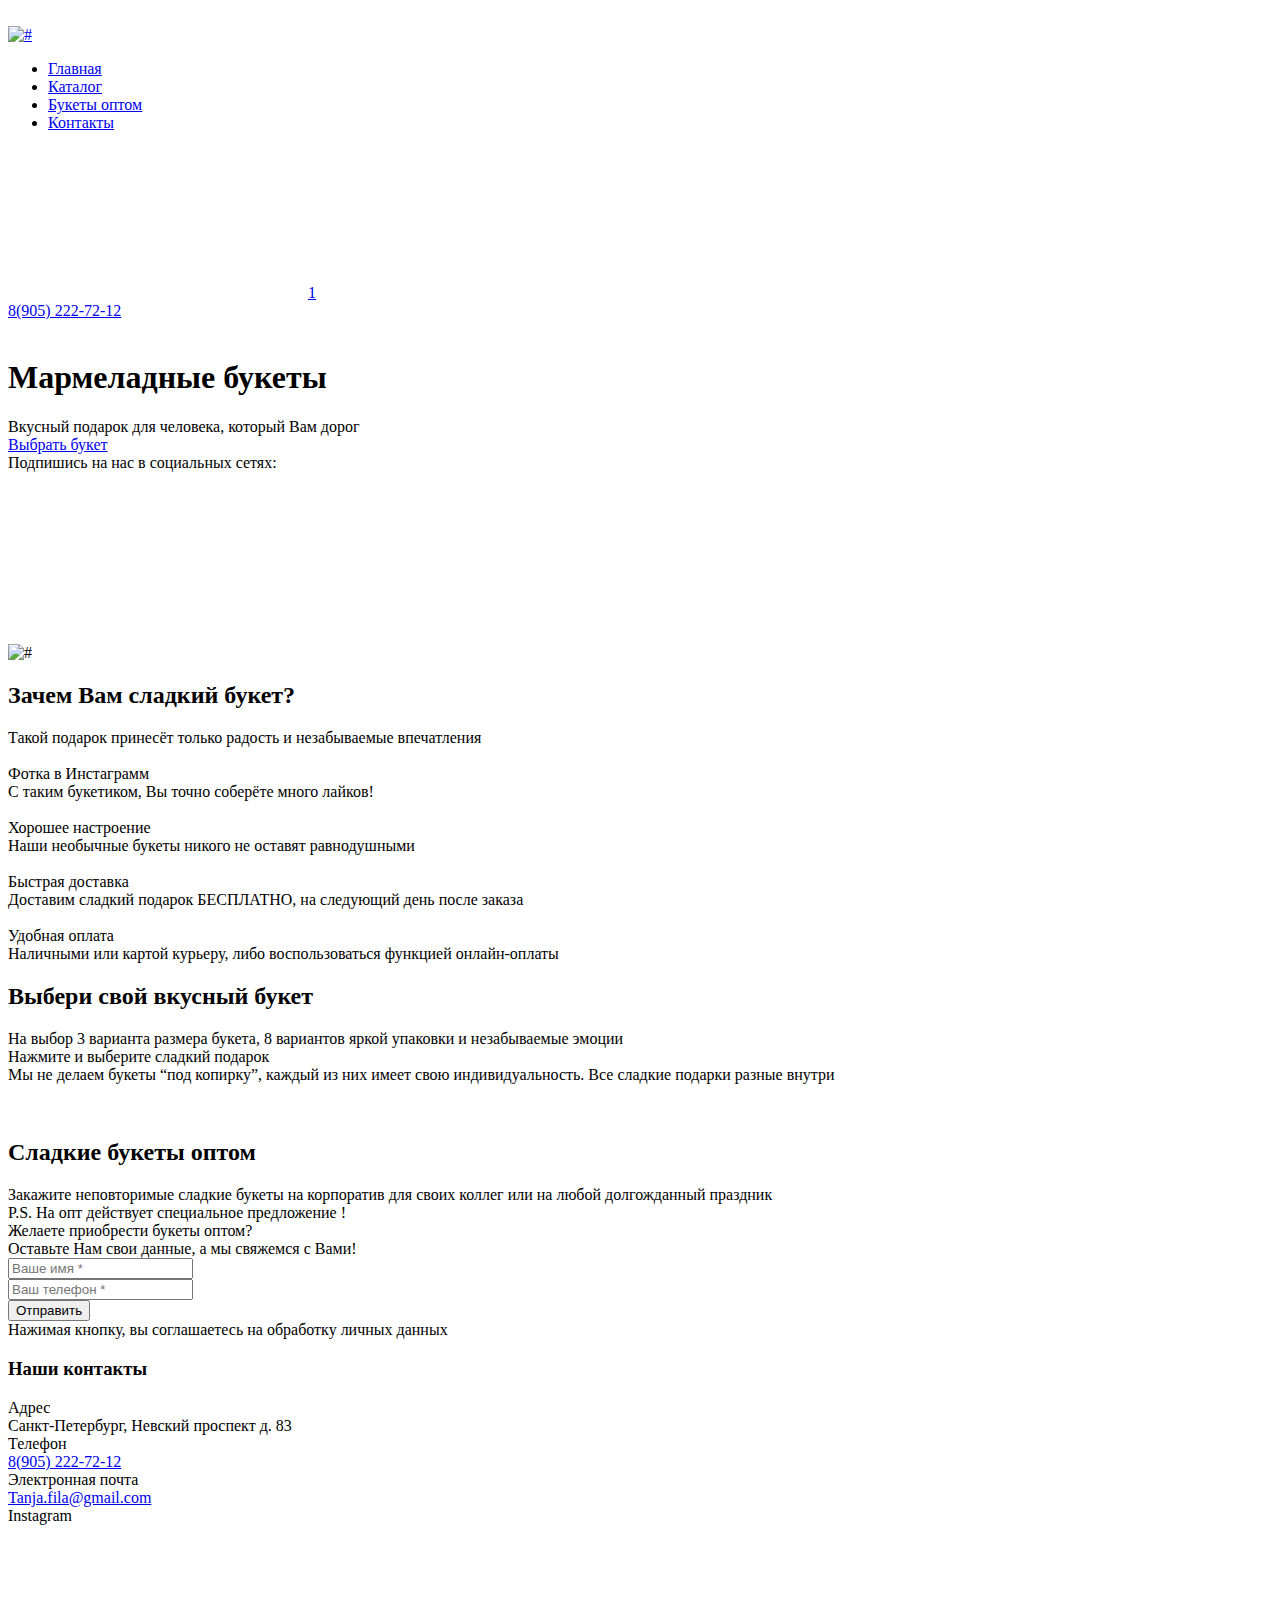
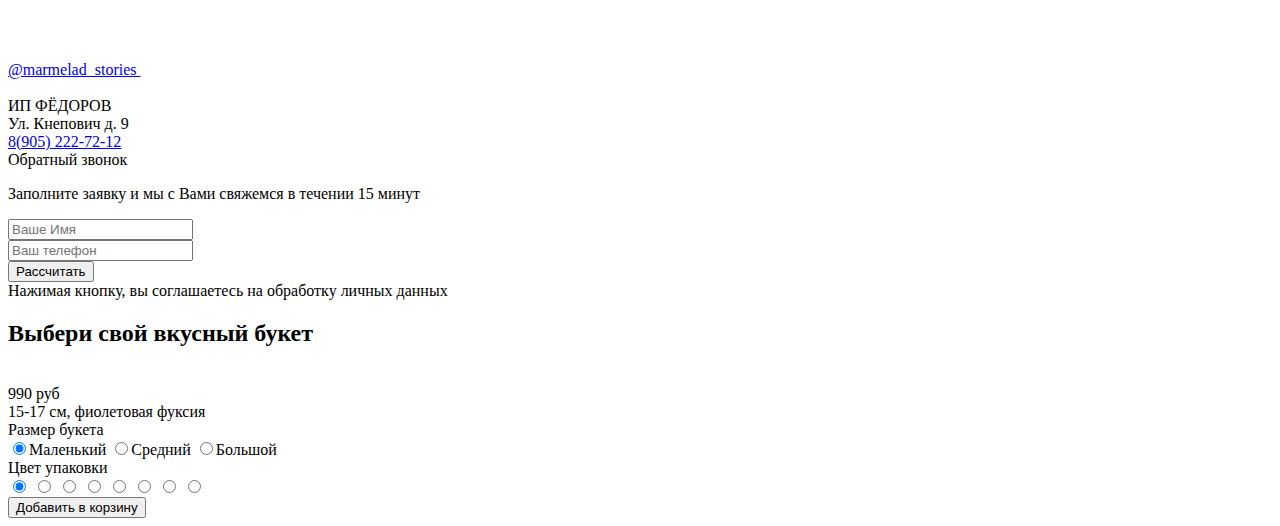
==== public/index.html @ 594edd6b "photo-edit" ====
<!DOCTYPE html>
<html lang="ru">
	<head>
		<meta charset="utf-8">
		<title>title</title>
		<meta name="description" content="о чем страница">
		<meta http-equiv="X-UA-Compatible" content="IE=edge">
		<meta name="viewport" content="width=device-width, shrink-to-fit=no">
		<link rel="shortcut icon" type="image/png" href="img/favicon/favicon.png"><meta name="format-detection" content="telephone=no">
		<link rel="image_src" href="http://genrif.ru/assets/i/soc-logo.png">
		<meta property="og:type" content="website">
		<meta property="og:site_name" content="content">
		<meta property="og:title" content="content">
		<meta property="og:description" content="content">
		<meta property="og:url" content="content">
		<meta property="og:locale" content="ru_RU">
		<meta property="og:image" content="path/to/image.jpg">
		<meta property="og:image:width" content="968">
		<meta property="og:image:height" content="504">
		<!-- Custom Browsers Color-->
		<meta name="theme-color" content="#3361d8">
		<link rel="stylesheet" href="libs/slick-carousel/slick/slick.css"/>
		<link rel="stylesheet" href="libs/@fancyapps/fancybox/jquery.fancybox.min.css"/>
		<link rel="stylesheet" href="css/main.min.css"/>
	</head>
	<body class="main-page"><script>(/(android|bb\d+|meego).+mobile|avantgo|bada\/|blackberry|blazer|compal|elaine|fennec|hiptop|iemobile|ip(hone|od)|ipad|iris|kindle|Android|Silk|lge |maemo|midp|mmp|netfront|opera m(ob|in)i|palm( os)?|phone|p(ixi|re)\/|plucker|pocket|psp|series(4|6)0|symbian|treo|up\.(browser|link)|vodafone|wap|windows (ce|phone)|xda|xiino/i.test(navigator.userAgent)||/1207|6310|6590|3gso|4thp|50[1-6]i|770s|802s|a wa|abac|ac(er|oo|s\-)|ai(ko|rn)|al(av|ca|co)|amoi|an(ex|ny|yw)|aptu|ar(ch|go)|as(te|us)|attw|au(di|\-m|r |s )|avan|be(ck|ll|nq)|bi(lb|rd)|bl(ac|az)|br(e|v)w|bumb|bw\-(n|u)|c55\/|capi|ccwa|cdm\-|cell|chtm|cldc|cmd\-|co(mp|nd)|craw|da(it|ll|ng)|dbte|dc\-s|devi|dica|dmob|do(c|p)o|ds(12|\-d)|el(49|ai)|em(l2|ul)|er(ic|k0)|esl8|ez([4-7]0|os|wa|ze)|fetc|fly(\-|_)|g1 u|g560|gene|gf\-5|g\-mo|go(\.w|od)|gr(ad|un)|haie|hcit|hd\-(m|p|t)|hei\-|hi(pt|ta)|hp( i|ip)|hs\-c|ht(c(\-| |_|a|g|p|s|t)|tp)|hu(aw|tc)|i\-(20|go|ma)|i230|iac( |\-|\/)|ibro|idea|ig01|ikom|im1k|inno|ipaq|iris|ja(t|v)a|jbro|jemu|jigs|kddi|keji|kgt( |\/)|klon|kpt |kwc\-|kyo(c|k)|le(no|xi)|lg( g|\/(k|l|u)|50|54|\-[a-w])|libw|lynx|m1\-w|m3ga|m50\/|ma(te|ui|xo)|mc(01|21|ca)|m\-cr|me(rc|ri)|mi(o8|oa|ts)|mmef|mo(01|02|bi|de|do|t(\-| |o|v)|zz)|mt(50|p1|v )|mwbp|mywa|n10[0-2]|n20[2-3]|n30(0|2)|n50(0|2|5)|n7(0(0|1)|10)|ne((c|m)\-|on|tf|wf|wg|wt)|nok(6|i)|nzph|o2im|op(ti|wv)|oran|owg1|p800|pan(a|d|t)|pdxg|pg(13|\-([1-8]|c))|phil|pire|pl(ay|uc)|pn\-2|po(ck|rt|se)|prox|psio|pt\-g|qa\-a|qc(07|12|21|32|60|\-[2-7]|i\-)|qtek|r380|r600|raks|rim9|ro(ve|zo)|s55\/|sa(ge|ma|mm|ms|ny|va)|sc(01|h\-|oo|p\-)|sdk\/|se(c(\-|0|1)|47|mc|nd|ri)|sgh\-|shar|sie(\-|m)|sk\-0|sl(45|id)|sm(al|ar|b3|it|t5)|so(ft|ny)|sp(01|h\-|v\-|v )|sy(01|mb)|t2(18|50)|t6(00|10|18)|ta(gt|lk)|tcl\-|tdg\-|tel(i|m)|tim\-|t\-mo|to(pl|sh)|ts(70|m\-|m3|m5)|tx\-9|up(\.b|g1|si)|utst|v400|v750|veri|vi(rg|te)|vk(40|5[0-3]|\-v)|vm40|voda|vulc|vx(52|53|60|61|70|80|81|83|85|98)|w3c(\-| )|webc|whit|wi(g |nc|nw)|wmlb|wonu|x700|yas\-|your|zeto|zte\-/i.test(navigator.userAgent.substr(0,4)))&&document.body.classList.add('mobile');</script>
<script>!function(e,n,A){function o(e,n){return typeof e===n}function t(){var e,n,A,t,a,i,l;for(var f in r)if(r.hasOwnProperty(f)){if(e=[],n=r[f],n.name&&(e.push(n.name.toLowerCase()),n.options&&n.options.aliases&&n.options.aliases.length))for(A=0;A<n.options.aliases.length;A++)e.push(n.options.aliases[A].toLowerCase());for(t=o(n.fn,"function")?n.fn():n.fn,a=0;a<e.length;a++)i=e[a],l=i.split("."),1===l.length?Modernizr[l[0]]=t:(!Modernizr[l[0]]||Modernizr[l[0]]instanceof Boolean||(Modernizr[l[0]]=new Boolean(Modernizr[l[0]])),Modernizr[l[0]][l[1]]=t),s.push((t?"":"no-")+l.join("-"))}}function a(e){var n=u.className,A=Modernizr._config.classPrefix||"";if(c&&(n=n.baseVal),Modernizr._config.enableJSClass){var o=new RegExp("(^|\\s)"+A+"no-js(\\s|$)");n=n.replace(o,"$1"+A+"js$2")}Modernizr._config.enableClasses&&(n+=" "+A+e.join(" "+A),c?u.className.baseVal=n:u.className=n)}function i(e,n){if("object"==typeof e)for(var A in e)f(e,A)&&i(A,e[A]);else{e=e.toLowerCase();var o=e.split("."),t=Modernizr[o[0]];if(2==o.length&&(t=t[o[1]]),"undefined"!=typeof t)return Modernizr;n="function"==typeof n?n():n,1==o.length?Modernizr[o[0]]=n:(!Modernizr[o[0]]||Modernizr[o[0]]instanceof Boolean||(Modernizr[o[0]]=new Boolean(Modernizr[o[0]])),Modernizr[o[0]][o[1]]=n),a([(n&&0!=n?"":"no-")+o.join("-")]),Modernizr._trigger(e,n)}return Modernizr}var s=[],r=[],l={_version:"3.6.0",_config:{classPrefix:"",enableClasses:!0,enableJSClass:!0,usePrefixes:!0},_q:[],on:function(e,n){var A=this;setTimeout(function(){n(A[e])},0)},addTest:function(e,n,A){r.push({name:e,fn:n,options:A})},addAsyncTest:function(e){r.push({name:null,fn:e})}},Modernizr=function(){};Modernizr.prototype=l,Modernizr=new Modernizr;var f,u=n.documentElement,c="svg"===u.nodeName.toLowerCase();!function(){var e={}.hasOwnProperty;f=o(e,"undefined")||o(e.call,"undefined")?function(e,n){return n in e&&o(e.constructor.prototype[n],"undefined")}:function(n,A){return e.call(n,A)}}(),l._l={},l.on=function(e,n){this._l[e]||(this._l[e]=[]),this._l[e].push(n),Modernizr.hasOwnProperty(e)&&setTimeout(function(){Modernizr._trigger(e,Modernizr[e])},0)},l._trigger=function(e,n){if(this._l[e]){var A=this._l[e];setTimeout(function(){var e,o;for(e=0;e<A.length;e++)(o=A[e])(n)},0),delete this._l[e]}},Modernizr._q.push(function(){l.addTest=i}),Modernizr.addAsyncTest(function(){function e(e,n,A){function o(n){var o=n&&"load"===n.type?1==t.width:!1,a="webp"===e;i(e,a&&o?new Boolean(o):o),A&&A(n)}var t=new Image;t.onerror=o,t.onload=o,t.src=n}var n=[{uri:"[data-uri]",name:"webp"},{uri:"[data-uri]",name:"webp.alpha"},{uri:"[data-uri]",name:"webp.animation"},{uri:"[data-uri]",name:"webp.lossless"}],A=n.shift();e(A.name,A.uri,function(A){if(A&&"load"===A.type)for(var o=0;o<n.length;o++)e(n[o].name,n[o].uri)})}),t(),a(s),delete l.addTest,delete l.addAsyncTest;for(var p=0;p<Modernizr._q.length;p++)Modernizr._q[p]();e.Modernizr=Modernizr}(window,document);</script>
<!--[if lt IE 11]><p   class="browsehappy container">К сожалению, вы используете устаревший браузер. Пожалуйста, <a href="http://browsehappy.com/" target="_blank">обновите ваш браузер</a>, чтобы улучшить производительность, качество отображаемого материала и повысить безопасность.</p><![endif]-->
		<div class="main-wrapper">
			<!-- start HEADER.header-->
			<header class="header block-with-lazy"><img class="header__img-bg header__img-bg--top" src="img/@2x/header-bg--top.png" alt="" role="presentation"/>
				<!-- start top-nav-->
				<div class="top-nav block-with-lazy">
					<div class="container">
						<div class="row">
							<div class="col-xl-auto col"><a class="top-nav__logo-wrap" href="/"><img class="res-i" src="img/@2x/header-logo.png" alt="#"/></a>
							</div>
							<div class="col order-last order-xl-0">
								<ul class="top-nav__nav">
									<li class="top-nav__item"><a class="top-nav__link" href="#">Главная</a>
									</li>
									<li class="top-nav__item"><a class="top-nav__link" href="#">Каталог</a>
									</li>
									<li class="top-nav__item"><a class="top-nav__link" href="#">Букеты оптом</a>
									</li>
									<li class="top-nav__item"><a class="top-nav__link" href="#">Контакты</a>
									</li>
								</ul>
							</div>
							<div class="col-auto"><a class="top-nav__basket" href="#">
								<svg class="icon icon-basket ">
									<use xlink:href="img/svg/sprite.svg#basket"></use>
								</svg><span class="top-nav__basket-counter">1</span></a>
							</div>
							<div class="col-auto"><a class="top-nav__phone" href="tel:89052227212">8(905) 222-72-12</a>
							</div>
						</div>
					</div>
				</div>
				<!-- end top-nav-->
				<!-- start header-block-->
				<div class="header-block" id="header-block">
					<div class="container"><img class="header-block__img res-i" src="img/@2x/header-img.png" alt="" role="presentation"/>
						<div class="header-block__block">
							<h1>Мармеладные букеты</h1>
							<div class="header-block__subtitle">Вкусный подарок для человека, который Вам дорог
							</div><a class="header-block__btn btn btn-primary link-modal" href="#modal-order">Выбрать букет</a>
							<div class="header-block__soc-block">
								<div class="header-block__soc-info">Подпишись на нас в социальных сетях:
								</div><a class="header-block__soc-icon" href="#">
								<svg class="icon icon-inst ">
									<use xlink:href="img/svg/sprite.svg#inst"></use>
								</svg></a>
							</div>
						</div>
					</div>
				</div>
				<!-- end header-block-->
			</header>
			<!-- end HEADER.header-->
			<!-- start s-advantages-->
			<section class="s-advantages section" id="s-advantages"><img class="s-advantages__abs-bg s-advantages__abs-bg--top" src="img/@2x/advantages-bg--top.png" alt="" role="presentation"/><img class="s-advantages__abs-bg s-advantages__abs-bg--bottom" src="img/@2x/advantages-bg--bottom.png" alt="" role="presentation"/>
				<div class="container"><img class="s-advantages__abs-img res-i" src="img/@2x/advantages-abs.png" alt="#" title=""/>
					<div class="s-advantages__block">
						<h2>Зачем Вам сладкий букет?</h2>
						<div class="s-advantages__subtitle">Такой подарок принесёт только радость и незабываемые впечатления
						</div>
						<div class="row">
							<div class="s-advantages__col col-lg-3 col-sm-6">
								<div class="s-advantages__item">
									<div class="s-advantages__item-icon"><img class="res-i" src="img/@2x/advantages-i1.png" alt=""/>
									</div>
									<div class="s-advantages__item-title">Фотка в Инстаграмм
									</div>
									<div class="s-advantages__item-descr">С таким букетиком, Вы точно соберёте много лайков!
									</div>
								</div>
							</div>
							<div class="s-advantages__col col-lg-3 col-sm-6">
								<div class="s-advantages__item">
									<div class="s-advantages__item-icon"><img class="res-i" src="img/@2x/advantages-i2.png" alt=""/>
									</div>
									<div class="s-advantages__item-title">Хорошее настроение
									</div>
									<div class="s-advantages__item-descr">Наши необычные букеты никого не&nbsp;оставят равнодушными
									</div>
								</div>
							</div>
							<div class="s-advantages__col col-lg-3 col-sm-6">
								<div class="s-advantages__item">
									<div class="s-advantages__item-icon"><img class="res-i" src="img/@2x/advantages-i3.png" alt=""/>
									</div>
									<div class="s-advantages__item-title">Быстрая доставка
									</div>
									<div class="s-advantages__item-descr">Доставим сладкий подарок БЕСПЛАТНО, на следующий день&nbsp;после заказа
									</div>
								</div>
							</div>
							<div class="s-advantages__col col-lg-3 col-sm-6">
								<div class="s-advantages__item">
									<div class="s-advantages__item-icon"><img class="res-i" src="img/@2x/advantages-i4.png" alt=""/>
									</div>
									<div class="s-advantages__item-title">Удобная оплата
									</div>
									<div class="s-advantages__item-descr">Наличными или картой курьеру, либо воспользоваться функцией онлайн-оплаты
									</div>
								</div>
							</div>
						</div>
					</div>
				</div>
			</section>
			<!-- end s-advantages-->
			<!-- start s-choose-->
			<section class="s-choose section" id="s-choose">
				<div class="s-choose__block">
					<div class="container">
						<div class="s-choose__title-block">
							<h2>Выбери свой вкусный букет</h2>
							<div class="s-choose__subtitle">На выбор 3 варианта размера букета, 8 вариантов яркой упаковки и незабываемые эмоции
							</div>
						</div>
						<div class="s-choose__catalog-block">
							<div class="s-choose__catalog-descr">
								<div class="s-choose__descr-title">Нажмите и выберите сладкий&nbsp;подарок
								</div>
								<div class="s-choose__descr-info">Мы не делаем букеты “под копирку”, каждый из них имеет свою индивидуальность. Все сладкие подарки разные внутри
								</div>
							</div><a class="s-choose__catalog-photo" href="#"><img class="res-i" src="img/@2x/choose-img.png" alt=""/></a>
						</div>
					</div>
				</div>
			</section>
			<!-- end s-choose-->
			<!-- start s-contact-->
			<div class="s-contact section block-with-lazy" id="s-contact"><img class="s-contact__abs-bg s-contact__abs-bg--top" src="img/@2x/contact-bg--top.png" alt="" role="presentation"/><img class="s-contact__abs-bg s-contact__abs-bg--bottom" src="img/@2x/contact-bg--bottom.png" alt="" role="presentation"/>
				<div class="container">
					<div class="s-contact__row row">
						<div class="col-lg-6 order-lg-last">
							<h2>Сладкие букеты оптом</h2>
							<div class="s-contact__subtitle">Закажите неповторимые сладкие букеты на корпоратив для своих коллег или на любой долгожданный праздник
							</div>
							<div class="s-contact__add">P.S. На опт действует специальное предложение !
							</div>
							<div class="form-wrap">
								<form>
									<input type="hidden" name="example-input-field"/>
									<input class="order" type="hidden" name="order" value="Заявка  с сайта"/>
									<input class="utm_source" type="hidden" name="utm_source"/>
									<input class="utm_term" type="hidden" name="utm_term"/>
									<input class="utm_medium" type="hidden" name="utm_medium"/>
									<input class="utm_campaign" type="hidden" name="utm_campaign"/>
									<div class="form-wrap__block">
										<div class="form-wrap__title">Желаете приобрести букеты оптом?
										</div>
										<div class="form-wrap__subtitle">Оставьте Нам свои данные, а мы свяжемся с Вами!
										</div>
										<div class="form-wrap__input-wrap form-group"><input class="form-wrap__input form-control" type="text" placeholder="Ваше имя *" name="name"/>
										</div>
										<!-- +e.input-wrap-->
										<div class="form-wrap__input-wrap form-group"><input class="form-wrap__input form-control" type="tel" placeholder="Ваш телефон *" name="phone"/>
										</div>
										<!-- +e.input-wrap-->
										<button class="form-wrap__btn btn btn-light" type="submit">Отправить
										</button>
									</div>
									<div class="form-wrap__polite">Нажимая кнопку, вы соглашаетесь на обработку личных данных
									</div>
								</form>
							</div>
						</div>
						<div class="col-lg-6">
							<h3>Наши контакты</h3>
							<div class="s-contact__item">
								<div class="s-contact__item-title">Адрес
								</div>
								<div class="s-contact__item-descr">Санкт-Петербург, Невский проспект д. 83
								</div>
							</div>
							<div class="s-contact__item">
								<div class="s-contact__item-title">Телефон
								</div><a class="s-contact__item-descr" href="tel:89052227212">8(905) 222-72-12</a>
							</div>
							<div class="s-contact__item">
								<div class="s-contact__item-title">Электронная почта
								</div><a class="s-contact__item-descr" href="mailto:Tanja.fila@gmail.com">Tanja.fila@gmail.com</a>
							</div>
							<div class="s-contact__item">
								<div class="s-contact__item-title">Instagram
								</div><a class="s-contact__item-descr" href="https://www.instagram.com/marmelad_stories/">@marmelad_stories
								<svg class="icon icon-inst ">
									<use xlink:href="img/svg/sprite.svg#inst"></use>
								</svg></a>
							</div>
						</div>
					</div>
				</div>
			</div>
			<!-- end s-contact-->
			<footer class="footer block-with-lazy">
				<div class="container">
					<div class="row">
						<div class="col-md-auto col"><a class="footer__logo" href="/"><img class="res-i" src="img/@2x/header-logo.png" alt=""/></a>
						</div>
						<div class="footer__addres-col col-md-auto order-last order-md-0">
							<div class="footer__info">ИП ФЁДОРОВ
							</div>
							<div class="footer__info">Ул. Кнепович д. 9
							</div>
						</div>
						<div class="col-auto"><a class="footer__phone" href="tel:89052227212">8(905) 222-72-12</a>
						</div>
					</div>
				</div>
			</footer>
		</div>
		<div class="d-none">
			<div class="form-wrap modal-win modal-form" id="modal-call">
				<form>
					<input type="hidden" name="example-input-field"/>
					<input class="order" type="hidden" name="order" value="Заявка  с сайта"/>
					<input class="utm_source" type="hidden" name="utm_source"/>
					<input class="utm_term" type="hidden" name="utm_term"/>
					<input class="utm_medium" type="hidden" name="utm_medium"/>
					<input class="utm_campaign" type="hidden" name="utm_campaign"/>
					<div class="text-center">
						<div class="form-wrap__title h3 ttu">Обратный звонок
						</div>
						<p>Заполните заявку и&nbsp;мы&nbsp;с&nbsp;Вами свяжемся в&nbsp;течении 15&nbsp;минут</p>
					</div>
					<div class="form-wrap__input-wrap form-group"><input class="form-wrap__input form-control" type="text" placeholder="Ваше Имя" name="text" required="required"/> 
					</div>
					<!-- +e.input-wrap-->
					<div class="form-wrap__input-wrap form-group"><input class="form-wrap__input form-control" type="tel" placeholder="Ваш телефон" name="tel" required="required"/>
					</div>
					<!-- +e.input-wrap--><input class="form-wrap__btn" type="submit" value="Рассчитать"/>
					<div class="form-wrap__polite">Нажимая кнопку, вы соглашаетесь на обработку личных данных
					</div>
				</form>
			</div>
		</div>
		<div class="d-none">
			<div class="modal-order modal-win" id="modal-order">
				<h2 class="modal-order__title">Выбери свой вкусный букет
				</h2>
				<div class="modal-order__block">
					<div class="row">
						<div class="modal-order__col col-md-6">
							<div class="modal-order__img-wrap"><img class="modal-order__product-img" name="product_img" src="img/@1x/product-green--sm.jpg" alt="" role="presentation"/>
							</div>
						</div>
						<div class="modal-order__col col-md-6">
							<div class="modal-order__info-block">
								<div class="modal-order__info-price">990 руб
								</div>
								<div class="modal-order__info-name">15-17 см, фиолетовая фуксия
								</div>
							</div>
							<form>
								<div class="modal-order__radio-title">Размер букета
								</div>
								<div class="modal-order__radio-block">
									<label class="modal-order__radio-size">
										<input type="radio" name="size" data-size="sm" checked="checked"/><span>Маленький</span>
									</label>
									<label class="modal-order__radio-size">
										<input type="radio" name="size" data-size="md"/><span>Средний</span>
									</label>
									<label class="modal-order__radio-size">
										<input type="radio" name="size" data-size="lg"/><span>Большой</span>
									</label>
								</div>
								<div class="modal-order__radio-title">Цвет упаковки
								</div>
								<div class="modal-order__radio-block">
									<label class="modal-order__radio-color modal-order__radio-color--green">
										<input type="radio" name="color" data-color="green" checked="checked"/><span></span>
									</label>
									<label class="modal-order__radio-color modal-order__radio-color--red">
										<input type="radio" name="color" data-color="red"/><span></span>
									</label>
									<label class="modal-order__radio-color modal-order__radio-color--pink">
										<input type="radio" name="color" data-color="pink"/><span></span>
									</label>
									<label class="modal-order__radio-color modal-order__radio-color--blue">
										<input type="radio" name="color" data-color="blue"/><span></span>
									</label>
									<label class="modal-order__radio-color modal-order__radio-color--viol">
										<input type="radio" name="color" data-color="viol"/><span></span>
									</label>
									<label class="modal-order__radio-color modal-order__radio-color--yell">
										<input type="radio" name="color" data-color="yell"/><span></span>
									</label>
									<label class="modal-order__radio-color modal-order__radio-color--purp">
										<input type="radio" name="color" data-color="purp"/><span></span>
									</label>
									<label class="modal-order__radio-color modal-order__radio-color--orng">
										<input type="radio" name="color" data-color="orng"/><span></span>
									</label>
								</div>
								<button class="modal-order__btn btn btn-light2" type="submit">Добавить в корзину
								</button>
							</form>
						</div>
					</div>
				</div>
			</div>
			<!-- #modal-call-->
		</div>
		<!-- modal-->
		<script src="js/lazy.js"></script>
		<script src="libs/jquery/jquery.min.js"></script>
		<!-- полифил для picture-->
		<script src="libs/picturefill/picturefill.min.js"></script>
		<!-- полифил для object-fit-->
		<script src="libs/object-fit-images/ofi.min.js"></script>
		<!-- modal libs-->
		<script src="libs/@fancyapps/fancybox/jquery.fancybox.min.js"></script>
		<!-- modal libs-->
		<!-- slider libs-->
		<script src="libs/slick-carousel/slick/slick.min.js"></script>
		<!-- /slider libs-->
		<!-- for svg libs-->
		<script src="libs/svg4everybody/svg4everybody.min.js"></script>
		<!-- /for svg libs-->
		<script src="libs/inputmask/jquery.inputmask.min.js"></script>
		<script src="js/common.js"></script>
	</body>
</html>
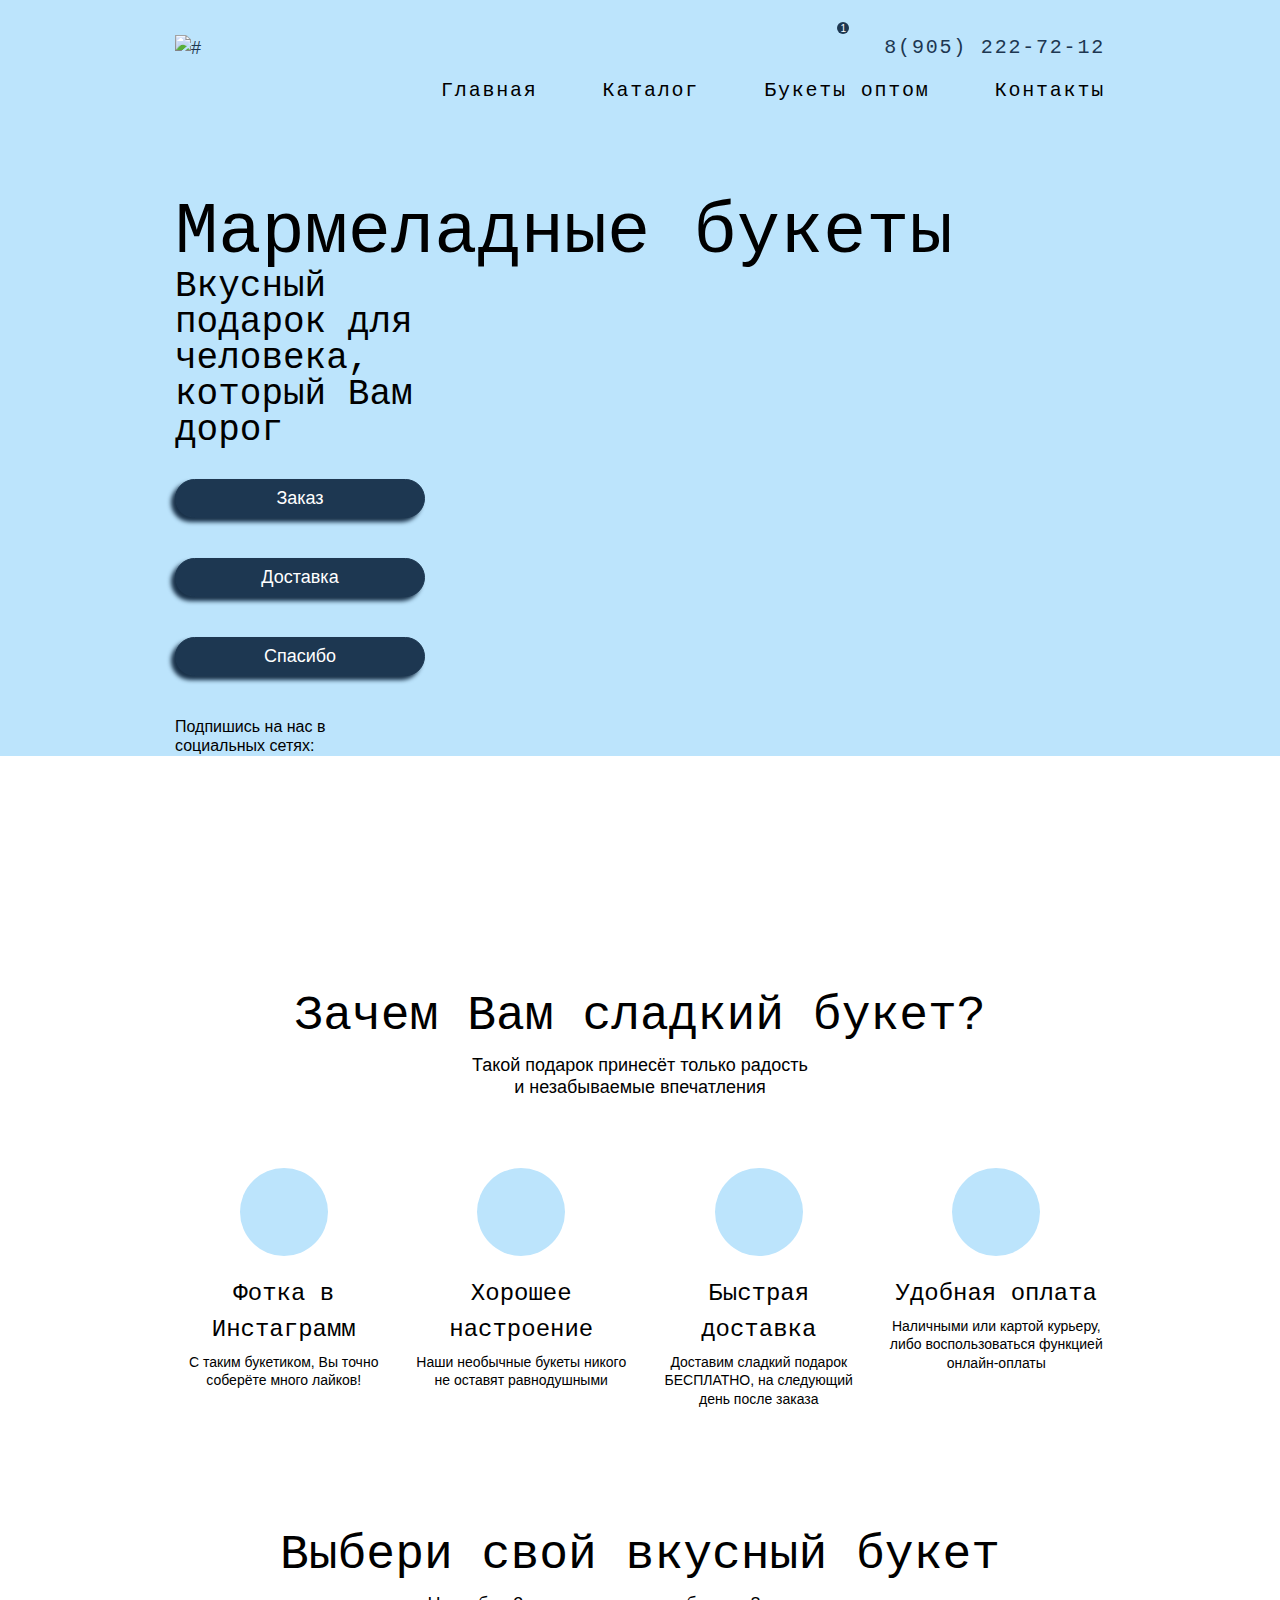
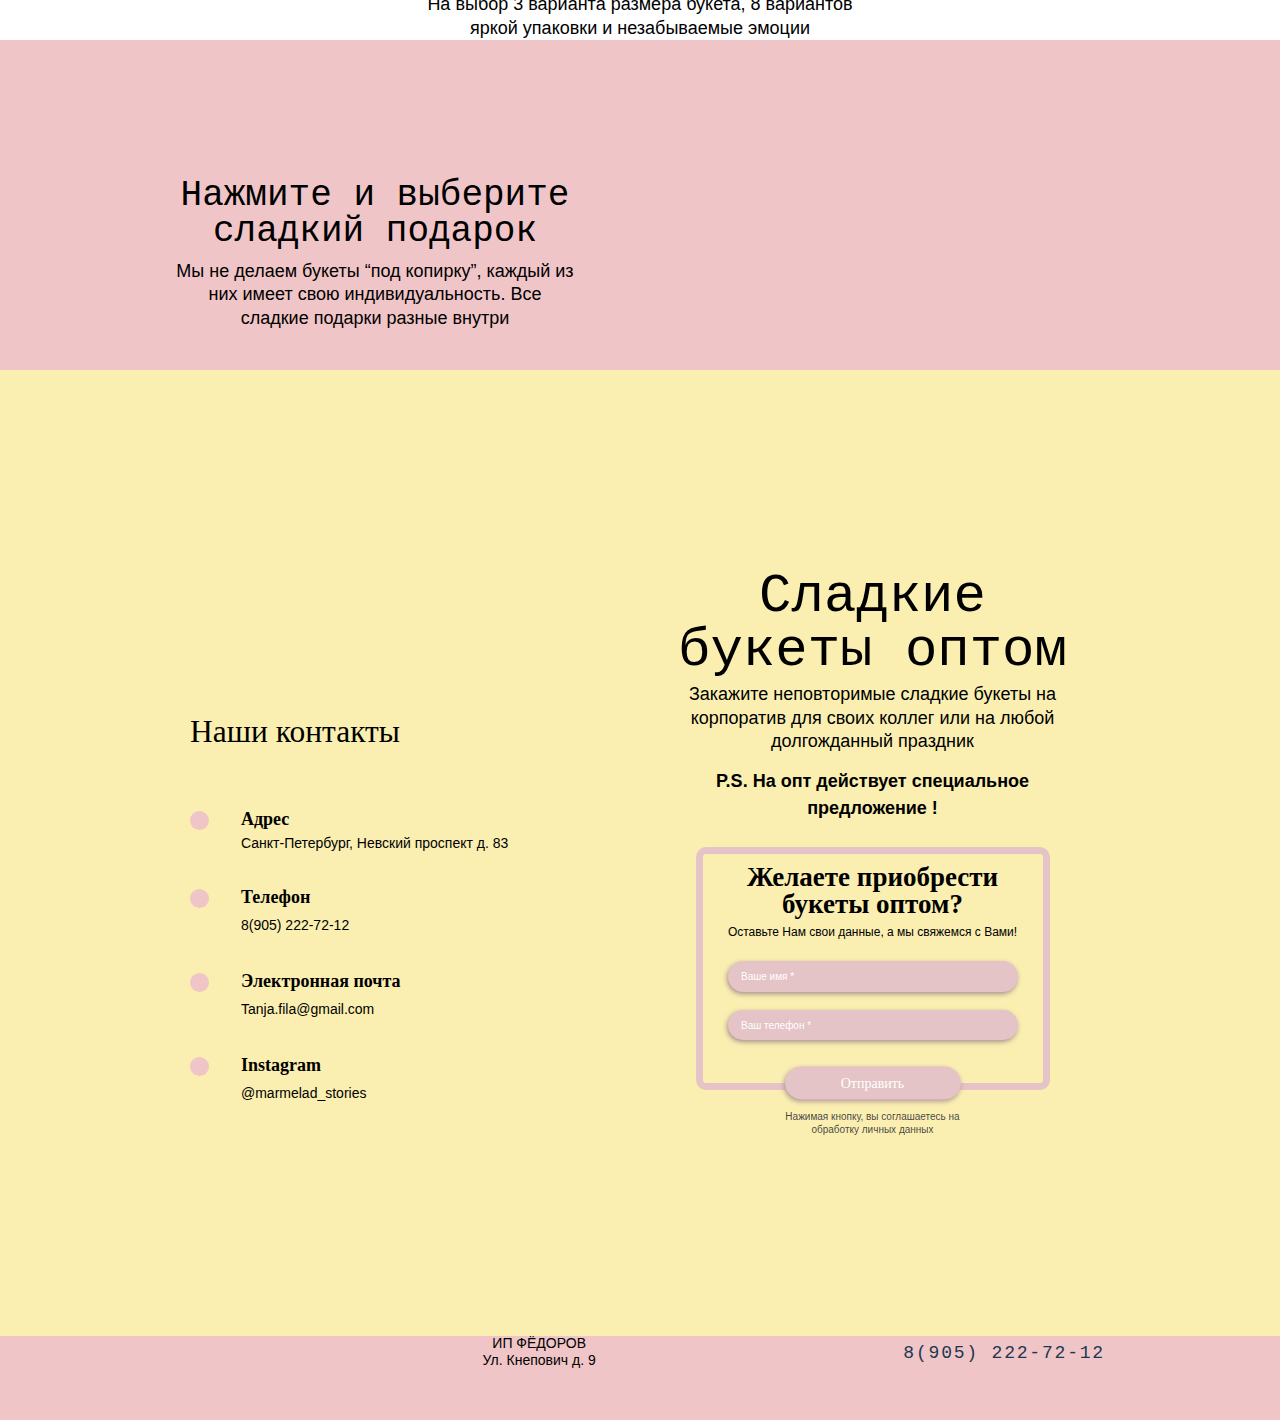
==== commit d0e5a03f: "modals done" ====
--- a/public/index.html
+++ b/public/index.html
@@ -64,7 +64,7 @@
 						<div class="header-block__block">
 							<h1>Мармеладные букеты</h1>
 							<div class="header-block__subtitle">Вкусный подарок для человека, который Вам дорог
-							</div><a class="header-block__btn btn btn-primary link-modal" href="#modal-order">Выбрать букет</a>
+							</div><a class="header-block__btn btn btn-primary link-modal" href="#modal-order">Заказ</a><a class="header-block__btn btn btn-primary link-modal" href="#modal-deliver">Доставка</a><a class="header-block__btn btn btn-primary link-modal" href="#modal-thanks">Спасибо</a>
 							<div class="header-block__soc-block">
 								<div class="header-block__soc-info">Подпишись на нас в социальных сетях:
 								</div><a class="header-block__soc-icon" href="#">
@@ -266,14 +266,14 @@
 				<div class="modal-order__block">
 					<div class="row">
 						<div class="modal-order__col col-md-6">
-							<div class="modal-order__img-wrap"><img class="modal-order__product-img" name="product_img" src="img/@1x/product-green--sm.jpg" alt="" role="presentation"/>
+							<div class="modal-order__img-wrap"><img class="modal-order__product-img" name="product_img" src="img/product-gal/product-green--sm.jpg" alt="" role="presentation"/>
 							</div>
 						</div>
 						<div class="modal-order__col col-md-6">
 							<div class="modal-order__info-block">
-								<div class="modal-order__info-price">990 руб
-								</div>
-								<div class="modal-order__info-name">15-17 см, фиолетовая фуксия
+								<div class="modal-order__info-price"><span>990 </span>руб
+								</div>
+								<div class="modal-order__info-name"><span class="size">15-17 см</span>, <span class="color">фиолетовая фуксия</span>
 								</div>
 							</div>
 							<form>
@@ -281,13 +281,13 @@
 								</div>
 								<div class="modal-order__radio-block">
 									<label class="modal-order__radio-size">
-										<input type="radio" name="size" data-size="sm" checked="checked"/><span>Маленький</span>
+										<input type="radio" name="size" data-size="15-17 см" data-photosize="sm" data-price="990" checked="checked"/><span>Маленький</span>
 									</label>
 									<label class="modal-order__radio-size">
-										<input type="radio" name="size" data-size="md"/><span>Средний</span>
+										<input type="radio" name="size" data-size="19-21 см" data-photosize="md" data-price="1990"/><span>Средний</span>
 									</label>
 									<label class="modal-order__radio-size">
-										<input type="radio" name="size" data-size="lg"/><span>Большой</span>
+										<input type="radio" name="size" data-size="28-30 см" data-photosize="lg" data-price="2990"/><span>Большой</span>
 									</label>
 								</div>
 								<div class="modal-order__radio-title">Цвет упаковки
@@ -321,6 +321,101 @@
 								<button class="modal-order__btn btn btn-light2" type="submit">Добавить в корзину
 								</button>
 							</form>
+						</div>
+					</div>
+				</div>
+			</div>
+		</div>
+		<div class="d-none">
+			<div class="modal-thanks modal-win" id="modal-thanks">
+				<h3 class="modal-thanks__title">Товар добавлен в корзину
+				</h3>
+				<div class="modal-thanks__btn-block"><a class="modal-thanks__btn btn btn-light2" href="#">Оформить заказ</a><a class="modal-thanks__btn btn btn-light2" href="#">Продолжить покупки</a>
+				</div>
+			</div>
+		</div>
+		<div class="d-none">
+			<div class="modal-deliver modal-win" id="modal-deliver">
+				<h2 class="modal-deliver__title">Куда доставить?
+				</h2>
+				<div class="tabs">
+					<div class="tabs__caption">
+						<div class="tabs__btn active">Доставка</div>
+						<div class="tabs__btn">Самовывоз</div>
+					</div>
+					<div class="tabs__wrap">
+						<div class="tabs__content active"> 
+							<div class="form-wrap">
+								<form>
+									<input type="hidden" name="example-input-field"/>
+									<input class="order" type="hidden" name="order" value="Заявка  с сайта"/>
+									<input class="utm_source" type="hidden" name="utm_source"/>
+									<input class="utm_term" type="hidden" name="utm_term"/>
+									<input class="utm_medium" type="hidden" name="utm_medium"/>
+									<input class="utm_campaign" type="hidden" name="utm_campaign"/>
+									<div class="row">
+										<div class="form-wrap__col col-sm-9 col-8">
+											<div class="form-wrap__input-wrap form-group"><input class="form-wrap__input form-control" type="text" placeholder="Улица" name=""/>
+											</div>
+											<!-- +e.input-wrap-->
+										</div>
+										<div class="form-wrap__col col-sm-3 col-4">
+											<div class="form-wrap__input-wrap form-group"><input class="form-wrap__input form-control" type="text" placeholder="Дом" name=""/>
+											</div>
+											<!-- +e.input-wrap-->
+										</div>
+										<div class="form-wrap__col col-sm-3 col-6">
+											<div class="form-wrap__input-wrap form-group"><input class="form-wrap__input form-control" type="text" placeholder="Квартира" name=""/>
+											</div>
+											<!-- +e.input-wrap-->
+										</div>
+										<div class="form-wrap__col col-sm-3 col-6">
+											<div class="form-wrap__input-wrap form-group"><input class="form-wrap__input form-control" type="text" placeholder="Подъезд" name=""/>
+											</div>
+											<!-- +e.input-wrap-->
+										</div>
+										<div class="form-wrap__col col-sm-3 col-6">
+											<div class="form-wrap__input-wrap form-group"><input class="form-wrap__input form-control" type="text" placeholder="Код двери" name=""/>
+											</div>
+											<!-- +e.input-wrap-->
+										</div>
+										<div class="form-wrap__col col-sm-3 col-6">
+											<div class="form-wrap__input-wrap form-group"><input class="form-wrap__input form-control" type="text" placeholder="Этаж" name=""/>
+											</div>
+											<!-- +e.input-wrap-->
+										</div>
+										<div class="form-wrap__col col-12">
+											<div class="form-wrap__input-wrap form-group"><textarea class="form-wrap__input form-control" placeholder="Комментарий к адресу" name=""></textarea>
+											</div>
+											<!-- +e.input-wrap-->
+										</div>
+									</div>
+									<button class="form-wrap__btn btn btn-light2" type="submit">Подтвердить адрес
+									</button>
+								</form>
+							</div>
+						</div>
+						<div class="tabs__content">
+							<div class="modal-deliver__deliver-wrap">
+								<div class="form-wrap">
+									<form>
+										<input type="hidden" name="example-input-field"/>
+										<input class="order" type="hidden" name="order" value="Заявка  с сайта"/>
+										<input class="utm_source" type="hidden" name="utm_source"/>
+										<input class="utm_term" type="hidden" name="utm_term"/>
+										<input class="utm_medium" type="hidden" name="utm_medium"/>
+										<input class="utm_campaign" type="hidden" name="utm_campaign"/>
+										<label class="custom-input"><input class="custom-input__input" type="radio" name="deliver" checked="checked"/><span class="custom-input__lab"></span><span class="custom-input__address-title">Мармеладная бочка</span><span class="custom-input__address-info">Невский проспект дом 83</span><span class="custom-input__address-info custom-input__address-info--metro">Невский проспект</span><span class="custom-input__address-info">Работаем без выходных, круглосуточно</span>
+										</label>
+										<label class="custom-input"><input class="custom-input__input" type="radio" name="deliver"/><span class="custom-input__lab"></span><span class="custom-input__address-title">Мармеладная бочка</span><span class="custom-input__address-info">Невский проспект дом 83</span><span class="custom-input__address-info custom-input__address-info--metro">Невский проспект</span><span class="custom-input__address-info">Работаем без выходных, круглосуточно</span>
+										</label>
+										<label class="custom-input"><input class="custom-input__input" type="radio" name="deliver"/><span class="custom-input__lab"></span><span class="custom-input__address-title">Мармеладная бочка</span><span class="custom-input__address-info">Невский проспект дом 83</span><span class="custom-input__address-info custom-input__address-info--metro">Невский проспект</span><span class="custom-input__address-info">Работаем без выходных, круглосуточно</span>
+										</label>
+										<button class="form-wrap__btn btn btn-light2" type="submit">Продолжить
+										</button>
+									</form>
+								</div>
+							</div>
 						</div>
 					</div>
 				</div>
--- a/public/css/main.min.css
+++ b/public/css/main.min.css
@@ -0,0 +1 @@
+@charset "UTF-8";@font-face{font-family:Roboto;font-style:normal;font-weight:400;font-display:block;src:url(../fonts/Roboto-Regular.woff2) format("woff2")}@font-face{font-family:Roboto;font-style:normal;font-weight:500;font-display:block;src:url(../fonts/Roboto-Medium.woff2) format("woff2")}@font-face{font-family:Roboto;font-style:normal;font-weight:700;font-display:block;src:url(../fonts/Roboto-Bold.woff2) format("woff2")}@font-face{font-family:LifehackSans;font-style:normal;font-weight:400;font-display:block;src:url(../fonts/LifehackSans-Regular.woff2) format("woff2")}@font-face{font-family:LifehackSans;font-style:normal;font-weight:500;font-display:block;src:url(../fonts/LifehackSans-Medium.woff2) format("woff2")}@font-face{font-family:ChalkboardSE;font-style:normal;font-weight:700;font-display:block;src:url(../fonts/ChalkboardSE-Bold.woff2) format("woff2")}.icon{display:inline-block;width:1em;height:1em;fill:currentColor}.icon-basket{font-size:3.1rem;width:1.22581em}.icon-check{font-size:2.7rem;width:1em}.icon-inst{font-size:50rem;width:1em}:root{--blue:#007bff;--indigo:#6610f2;--purple:#6f42c1;--pink:#e83e8c;--red:#dc3545;--orange:#fd7e14;--yellow:#ffc107;--green:#28a745;--teal:#20c997;--cyan:#17a2b8;--white:#fff;--gray:#6c757d;--gray-dark:#343a40;--primary:#1d3751;--secondary:#6c757d;--success:#28a745;--info:#BCE4FC;--warning:#faefb1;--danger:#dc3545;--light:#e4c4c6;--dark:#343a40;--light2:#FDF3F3;--breakpoint-xs:0;--breakpoint-sm:576px;--breakpoint-md:768px;--breakpoint-lg:992px;--breakpoint-xl:1300px;--breakpoint-xxl:1550px;--font-family-sans-serif:"Roboto",-apple-system,BlinkMacSystemFont,"Segoe UI",Roboto,"Helvetica Neue",Arial,"Noto Sans",sans-serif,"Apple Color Emoji","Segoe UI Emoji","Segoe UI Symbol","Noto Color Emoji";--font-family-monospace:"LifehackSans",SFMono-Regular,Menlo,Monaco,Consolas,"Liberation Mono","Courier New",monospace}*,::after,::before{-webkit-box-sizing:border-box;box-sizing:border-box}html{font-family:sans-serif;line-height:1.15;-webkit-text-size-adjust:100%;-webkit-tap-highlight-color:transparent;-webkit-font-smoothing:antialiased;-webkit-overflow-scrolling:touch}article,aside,figcaption,figure,footer,header,hgroup,main,nav,section{display:block}body{margin:0;font-family:Roboto,-apple-system,BlinkMacSystemFont,"Segoe UI",Roboto,"Helvetica Neue",Arial,"Noto Sans",sans-serif,"Apple Color Emoji","Segoe UI Emoji","Segoe UI Symbol","Noto Color Emoji";font-weight:400;line-height:1.5;color:#000;text-align:left;background-color:#fff;min-width:320px;position:relative}[tabindex="-1"]:focus:not(:focus-visible){outline:0!important}hr{-webkit-box-sizing:content-box;box-sizing:content-box;height:0;overflow:visible}h1,h2,h3,h4,h5,h6{margin-top:0}dl,ol,p,ul{margin-top:0;margin-bottom:1rem}abbr[data-original-title],abbr[title]{text-decoration:underline;-webkit-text-decoration:underline dotted;text-decoration:underline dotted;cursor:help;border-bottom:0;-webkit-text-decoration-skip-ink:none;text-decoration-skip-ink:none}address{margin-bottom:1rem;font-style:normal;line-height:inherit}ol ol,ol ul,ul ol,ul ul{margin-bottom:0}dt{font-weight:700}dd{margin-bottom:.5rem;margin-left:0}blockquote,figure{margin:0 0 1rem}b,strong{font-weight:bolder}sub,sup{position:relative;font-size:75%;line-height:0;vertical-align:baseline}sub{bottom:-.25em}sup{top:-.5em}a{color:#1d3751;text-decoration:none;background-color:transparent}a:hover{color:#091119;text-decoration:underline}a:not([href]),a:not([href]):hover{color:inherit;text-decoration:none}code,kbd,pre,samp{font-family:LifehackSans,SFMono-Regular,Menlo,Monaco,Consolas,"Liberation Mono","Courier New",monospace;font-size:1em}pre{margin-top:0;margin-bottom:1rem;overflow:auto}img{vertical-align:middle;border-style:none}svg{overflow:hidden;vertical-align:middle}table{border-collapse:collapse}caption{padding-top:.75rem;padding-bottom:.75rem;color:#6c757d;text-align:left;caption-side:bottom}th{text-align:inherit}label{display:inline-block;margin-bottom:.5rem}button{border-radius:0}button:focus{outline:dotted 1px;outline:-webkit-focus-ring-color auto 5px}button,input,optgroup,select,textarea{margin:0;font-family:inherit;font-size:inherit;line-height:inherit}button,input{overflow:visible}button,select{text-transform:none}select{word-wrap:normal}[type=button],[type=reset],[type=submit],button{-webkit-appearance:button}[type=button]:not(:disabled),[type=reset]:not(:disabled),[type=submit]:not(:disabled),button:not(:disabled){cursor:pointer}[type=button]::-moz-focus-inner,[type=reset]::-moz-focus-inner,[type=submit]::-moz-focus-inner,button::-moz-focus-inner{padding:0;border-style:none}input[type=checkbox],input[type=radio]{-webkit-box-sizing:border-box;box-sizing:border-box;padding:0}input[type=date],input[type=datetime-local],input[type=month],input[type=time]{-webkit-appearance:listbox}textarea{overflow:auto;resize:vertical}fieldset{min-width:0;padding:0;margin:0;border:0}legend{display:block;width:100%;max-width:100%;padding:0;margin-bottom:.5rem;font-size:1.5rem;line-height:inherit;color:inherit;white-space:normal}progress{vertical-align:baseline}[type=number]::-webkit-inner-spin-button,[type=number]::-webkit-outer-spin-button{height:auto}[type=search]{outline-offset:-2px;-webkit-appearance:none}[type=search]::-webkit-search-decoration{-webkit-appearance:none}::-webkit-file-upload-button{font:inherit;-webkit-appearance:button}output{display:inline-block}summary{display:list-item;cursor:pointer}template{display:none}[hidden]{display:none!important}.h1,.h2,.h3,.h4,.h5,.h6,.section-title,h1,h2,h3,h4,h5,h6{margin-bottom:.5rem;font-weight:500;line-height:1.2}.h1,h1{font-size:4rem}.h2,.section-title,h2{font-size:2.66667rem}.h3,h3{font-size:1.75rem}.h4,h4{font-size:1.5rem}.h5,h5{font-size:1.25rem}.h6,h6{font-size:1rem}.lead{font-size:1.25rem;font-weight:300}.display-1{font-size:6rem;font-weight:300;line-height:1.2}.display-2{font-size:5.5rem;font-weight:300;line-height:1.2}.display-3{font-size:4.5rem;font-weight:300;line-height:1.2}.display-4{font-size:3.5rem;font-weight:300;line-height:1.2}hr{margin-top:1rem;margin-bottom:1rem;border:0;border-top:1px solid rgba(0,0,0,.1)}.small,small{font-size:80%;font-weight:400}.mark,mark{padding:.2em;background-color:#fcf8e3}.list-inline,.list-unstyled{padding-left:0;list-style:none}.list-inline-item{display:inline-block}.list-inline-item:not(:last-child){margin-right:.5rem}.initialism{font-size:90%;text-transform:uppercase}.blockquote{margin-bottom:1rem;font-size:1.25rem}.blockquote-footer{display:block;font-size:80%;color:#6c757d}.blockquote-footer::before{content:"\2014\00A0"}.container{width:100%;padding-right:15px;padding-left:15px;margin-right:auto;margin-left:auto;max-width:480px;max-width:480px}.container-fluid,.container-lg,.container-md,.container-sm,.container-xl,.container-xs,.container-xxl{width:100%;padding-right:15px;padding-left:15px;margin-right:auto;margin-left:auto}.row{display:-webkit-box;display:-ms-flexbox;display:flex;-ms-flex-wrap:wrap;flex-wrap:wrap;margin-right:-15px;margin-left:-15px}.no-gutters{margin-right:0;margin-left:0}.no-gutters>.col,.no-gutters>[class*=col-]{padding-right:0;padding-left:0}.col,.col-1,.col-10,.col-11,.col-12,.col-2,.col-3,.col-4,.col-5,.col-6,.col-7,.col-8,.col-9,.col-auto,.col-lg,.col-lg-1,.col-lg-10,.col-lg-11,.col-lg-12,.col-lg-2,.col-lg-3,.col-lg-4,.col-lg-5,.col-lg-6,.col-lg-7,.col-lg-8,.col-lg-9,.col-lg-auto,.col-md,.col-md-1,.col-md-10,.col-md-11,.col-md-12,.col-md-2,.col-md-3,.col-md-4,.col-md-5,.col-md-6,.col-md-7,.col-md-8,.col-md-9,.col-md-auto,.col-sm,.col-sm-1,.col-sm-10,.col-sm-11,.col-sm-12,.col-sm-2,.col-sm-3,.col-sm-4,.col-sm-5,.col-sm-6,.col-sm-7,.col-sm-8,.col-sm-9,.col-sm-auto,.col-xl,.col-xl-1,.col-xl-10,.col-xl-11,.col-xl-12,.col-xl-2,.col-xl-3,.col-xl-4,.col-xl-5,.col-xl-6,.col-xl-7,.col-xl-8,.col-xl-9,.col-xl-auto,.col-xxl,.col-xxl-1,.col-xxl-10,.col-xxl-11,.col-xxl-12,.col-xxl-2,.col-xxl-3,.col-xxl-4,.col-xxl-5,.col-xxl-6,.col-xxl-7,.col-xxl-8,.col-xxl-9,.col-xxl-auto{position:relative;width:100%;padding-right:15px;padding-left:15px}.col{-ms-flex-preferred-size:0;flex-basis:0;-webkit-box-flex:1;-ms-flex-positive:1;flex-grow:1;max-width:100%}.row-cols-1>*{-webkit-box-flex:0;-ms-flex:0 0 100%;flex:0 0 100%;max-width:100%}.row-cols-2>*{-webkit-box-flex:0;-ms-flex:0 0 50%;flex:0 0 50%;max-width:50%}.row-cols-3>*{-webkit-box-flex:0;-ms-flex:0 0 33.33333%;flex:0 0 33.33333%;max-width:33.33333%}.row-cols-4>*{-webkit-box-flex:0;-ms-flex:0 0 25%;flex:0 0 25%;max-width:25%}.row-cols-5>*{-webkit-box-flex:0;-ms-flex:0 0 20%;flex:0 0 20%;max-width:20%}.row-cols-6>*{-webkit-box-flex:0;-ms-flex:0 0 16.66667%;flex:0 0 16.66667%;max-width:16.66667%}.col-auto{-webkit-box-flex:0;-ms-flex:0 0 auto;flex:0 0 auto;width:auto;max-width:100%}.col-1{-webkit-box-flex:0;-ms-flex:0 0 8.33333%;flex:0 0 8.33333%;max-width:8.33333%}.col-2{-webkit-box-flex:0;-ms-flex:0 0 16.66667%;flex:0 0 16.66667%;max-width:16.66667%}.col-3{-webkit-box-flex:0;-ms-flex:0 0 25%;flex:0 0 25%;max-width:25%}.col-4{-webkit-box-flex:0;-ms-flex:0 0 33.33333%;flex:0 0 33.33333%;max-width:33.33333%}.col-5{-webkit-box-flex:0;-ms-flex:0 0 41.66667%;flex:0 0 41.66667%;max-width:41.66667%}.col-6{-webkit-box-flex:0;-ms-flex:0 0 50%;flex:0 0 50%;max-width:50%}.col-7{-webkit-box-flex:0;-ms-flex:0 0 58.33333%;flex:0 0 58.33333%;max-width:58.33333%}.col-8{-webkit-box-flex:0;-ms-flex:0 0 66.66667%;flex:0 0 66.66667%;max-width:66.66667%}.col-9{-webkit-box-flex:0;-ms-flex:0 0 75%;flex:0 0 75%;max-width:75%}.col-10{-webkit-box-flex:0;-ms-flex:0 0 83.33333%;flex:0 0 83.33333%;max-width:83.33333%}.col-11{-webkit-box-flex:0;-ms-flex:0 0 91.66667%;flex:0 0 91.66667%;max-width:91.66667%}.col-12{-webkit-box-flex:0;-ms-flex:0 0 100%;flex:0 0 100%;max-width:100%}.order-first{-webkit-box-ordinal-group:0;-ms-flex-order:-1;order:-1}.order-last{-webkit-box-ordinal-group:14;-ms-flex-order:13;order:13}.order-0{-webkit-box-ordinal-group:1;-ms-flex-order:0;order:0}.order-1{-webkit-box-ordinal-group:2;-ms-flex-order:1;order:1}.order-2{-webkit-box-ordinal-group:3;-ms-flex-order:2;order:2}.order-3{-webkit-box-ordinal-group:4;-ms-flex-order:3;order:3}.order-4{-webkit-box-ordinal-group:5;-ms-flex-order:4;order:4}.order-5{-webkit-box-ordinal-group:6;-ms-flex-order:5;order:5}.order-6{-webkit-box-ordinal-group:7;-ms-flex-order:6;order:6}.order-7{-webkit-box-ordinal-group:8;-ms-flex-order:7;order:7}.order-8{-webkit-box-ordinal-group:9;-ms-flex-order:8;order:8}.order-9{-webkit-box-ordinal-group:10;-ms-flex-order:9;order:9}.order-10{-webkit-box-ordinal-group:11;-ms-flex-order:10;order:10}.order-11{-webkit-box-ordinal-group:12;-ms-flex-order:11;order:11}.order-12{-webkit-box-ordinal-group:13;-ms-flex-order:12;order:12}.offset-1{margin-left:8.33333%}.offset-2{margin-left:16.66667%}.offset-3{margin-left:25%}.offset-4{margin-left:33.33333%}.offset-5{margin-left:41.66667%}.offset-6{margin-left:50%}.offset-7{margin-left:58.33333%}.offset-8{margin-left:66.66667%}.offset-9{margin-left:75%}.offset-10{margin-left:83.33333%}.offset-11{margin-left:91.66667%}.form-control{display:block;width:100%;height:calc(1.5em + .75rem + 2px);padding:.375rem .75rem;font-size:1rem;font-weight:400;line-height:1.5;color:#495057;background-color:#fff;background-clip:padding-box;border:1px solid #ced4da;border-radius:.25rem;-webkit-transition:border-color .15s ease-in-out,-webkit-box-shadow .15s ease-in-out;transition:border-color .15s ease-in-out,box-shadow .15s ease-in-out,-webkit-box-shadow .15s ease-in-out;-o-transition:border-color .15s ease-in-out,box-shadow .15s ease-in-out}.form-control::-ms-expand{background-color:transparent;border:0}.form-control:-moz-focusring{color:transparent;text-shadow:0 0 0 #495057}.form-control:focus{color:#495057;background-color:#fff;border-color:#3f77af;outline:0;-webkit-box-shadow:0 0 0 .2rem rgba(29,55,81,.25);box-shadow:0 0 0 .2rem rgba(29,55,81,.25)}.form-control::-webkit-input-placeholder{color:#6c757d;opacity:1}.form-control::-moz-placeholder{color:#6c757d;opacity:1}.form-control:-ms-input-placeholder{color:#6c757d;opacity:1}.form-control::-ms-input-placeholder{color:#6c757d;opacity:1}.form-control::placeholder{color:#6c757d;opacity:1}.form-control:disabled,.form-control[readonly]{background-color:#e9ecef;opacity:1}select.form-control:focus::-ms-value{color:#495057;background-color:#fff}.form-control-file,.form-control-range{display:block;width:100%}.col-form-label{padding-top:calc(.375rem + 1px);padding-bottom:calc(.375rem + 1px);margin-bottom:0;font-size:inherit;line-height:1.5}.col-form-label-lg{padding-top:calc(.5rem + 1px);padding-bottom:calc(.5rem + 1px);font-size:1.25rem;line-height:1.5}.col-form-label-sm{padding-top:calc(.25rem + 1px);padding-bottom:calc(.25rem + 1px);font-size:.875rem;line-height:1.5}.form-control-plaintext{display:block;width:100%;padding:.375rem 0;margin-bottom:0;font-size:1rem;line-height:1.5;color:#000;background-color:transparent;border:solid transparent;border-width:1px 0}.form-control-plaintext.form-control-lg,.form-control-plaintext.form-control-sm{padding-right:0;padding-left:0}.form-control-sm{height:calc(1.5em + .5rem + 2px);padding:.25rem .5rem;font-size:.875rem;line-height:1.5;border-radius:.2rem}.form-control-lg{height:calc(1.5em + 1rem + 2px);padding:.5rem 1rem;font-size:1.25rem;line-height:1.5;border-radius:.3rem}select.form-control[multiple],select.form-control[size],textarea.form-control{height:auto}.form-group{margin-bottom:1rem}.form-text{display:block;margin-top:.25rem}.form-row{display:-webkit-box;display:-ms-flexbox;display:flex;-ms-flex-wrap:wrap;flex-wrap:wrap;margin-right:-5px;margin-left:-5px}.form-row>.col,.form-row>[class*=col-]{padding-right:5px;padding-left:5px}.form-check{position:relative;display:block;padding-left:1.25rem}.form-check-input{position:absolute;margin-top:.3rem;margin-left:-1.25rem}.form-check-input:disabled~.form-check-label,.form-check-input[disabled]~.form-check-label{color:#6c757d}.form-check-label{margin-bottom:0}.form-check-inline{display:-webkit-inline-box;display:-ms-inline-flexbox;display:inline-flex;-webkit-box-align:center;-ms-flex-align:center;align-items:center;padding-left:0;margin-right:.75rem}.form-check-inline .form-check-input{position:static;margin-top:0;margin-right:.3125rem;margin-left:0}.valid-feedback{display:none;width:100%;margin-top:.25rem;font-size:80%;color:#28a745}.valid-tooltip{position:absolute;top:100%;z-index:5;display:none;max-width:100%;padding:.25rem .5rem;margin-top:.1rem;font-size:.875rem;line-height:1.5;color:#fff;background-color:rgba(40,167,69,.9);border-radius:.25rem}.is-valid~.valid-feedback,.is-valid~.valid-tooltip,.was-validated :valid~.valid-feedback,.was-validated :valid~.valid-tooltip{display:block}.form-control.is-valid,.was-validated .form-control:valid{border-color:#28a745;padding-right:calc(1.5em + .75rem);background-image:url("data:image/svg+xml,%3csvg xmlns='http://www.w3.org/2000/svg' width='8' height='8' viewBox='0 0 8 8'%3e%3cpath fill='%2328a745' d='M2.3 6.73L.6 4.53c-.4-1.04.46-1.4 1.1-.8l1.1 1.4 3.4-3.8c.6-.63 1.6-.27 1.2.7l-4 4.6c-.43.5-.8.4-1.1.1z'/%3e%3c/svg%3e");background-repeat:no-repeat;background-position:right calc(.375em + .1875rem) center;background-size:calc(.75em + .375rem) calc(.75em + .375rem)}.form-control.is-valid:focus,.was-validated .form-control:valid:focus{border-color:#28a745;-webkit-box-shadow:0 0 0 .2rem rgba(40,167,69,.25);box-shadow:0 0 0 .2rem rgba(40,167,69,.25)}.was-validated textarea.form-control:valid,textarea.form-control.is-valid{padding-right:calc(1.5em + .75rem);background-position:top calc(.375em + .1875rem) right calc(.375em + .1875rem)}.custom-select.is-valid,.was-validated .custom-select:valid{border-color:#28a745;padding-right:calc((1em + .75rem) * 3 / 4 + 1.75rem);background:str-replace(url("data:image/svg+xml,%3csvg xmlns='http://www.w3.org/2000/svg' viewBox='0 0 4 5'%3e%3cpath fill='#343a40' d='M2 0L0 2h4zm0 5L0 3h4z'/%3e%3c/svg%3e"), "#", "%23") right .75rem center/8px 10px no-repeat,url("data:image/svg+xml,%3csvg xmlns='http://www.w3.org/2000/svg' width='8' height='8' viewBox='0 0 8 8'%3e%3cpath fill='%2328a745' d='M2.3 6.73L.6 4.53c-.4-1.04.46-1.4 1.1-.8l1.1 1.4 3.4-3.8c.6-.63 1.6-.27 1.2.7l-4 4.6c-.43.5-.8.4-1.1.1z'/%3e%3c/svg%3e") center right 1.75rem/calc(.75em + .375rem) calc(.75em + .375rem) no-repeat #fff}.custom-select.is-valid:focus,.was-validated .custom-select:valid:focus{border-color:#28a745;-webkit-box-shadow:0 0 0 .2rem rgba(40,167,69,.25);box-shadow:0 0 0 .2rem rgba(40,167,69,.25)}.form-check-input.is-valid~.form-check-label,.was-validated .form-check-input:valid~.form-check-label{color:#28a745}.form-check-input.is-valid~.valid-feedback,.form-check-input.is-valid~.valid-tooltip,.was-validated .form-check-input:valid~.valid-feedback,.was-validated .form-check-input:valid~.valid-tooltip{display:block}.custom-control-input.is-valid~.custom-control-label,.was-validated .custom-control-input:valid~.custom-control-label{color:#28a745}.custom-control-input.is-valid~.custom-control-label::before,.was-validated .custom-control-input:valid~.custom-control-label::before{border-color:#28a745}.custom-control-input.is-valid:checked~.custom-control-label::before,.was-validated .custom-control-input:valid:checked~.custom-control-label::before{border-color:#34ce57;background-color:#34ce57}.custom-control-input.is-valid:focus~.custom-control-label::before,.was-validated .custom-control-input:valid:focus~.custom-control-label::before{-webkit-box-shadow:0 0 0 .2rem rgba(40,167,69,.25);box-shadow:0 0 0 .2rem rgba(40,167,69,.25)}.custom-control-input.is-valid:focus:not(:checked)~.custom-control-label::before,.was-validated .custom-control-input:valid:focus:not(:checked)~.custom-control-label::before{border-color:#28a745}.custom-file-input.is-valid~.custom-file-label,.was-validated .custom-file-input:valid~.custom-file-label{border-color:#28a745}.custom-file-input.is-valid:focus~.custom-file-label,.was-validated .custom-file-input:valid:focus~.custom-file-label{border-color:#28a745;-webkit-box-shadow:0 0 0 .2rem rgba(40,167,69,.25);box-shadow:0 0 0 .2rem rgba(40,167,69,.25)}.invalid-feedback{display:none;width:100%;margin-top:.25rem;font-size:80%;color:#dc3545}.invalid-tooltip{position:absolute;top:100%;z-index:5;display:none;max-width:100%;padding:.25rem .5rem;margin-top:.1rem;font-size:.875rem;line-height:1.5;color:#fff;background-color:rgba(220,53,69,.9);border-radius:.25rem}.is-invalid~.invalid-feedback,.is-invalid~.invalid-tooltip,.was-validated :invalid~.invalid-feedback,.was-validated :invalid~.invalid-tooltip{display:block}.form-control.is-invalid,.was-validated .form-control:invalid{border-color:#dc3545;padding-right:calc(1.5em + .75rem);background-image:url("data:image/svg+xml,%3csvg xmlns='http://www.w3.org/2000/svg' width='12' height='12' fill='none' stroke='%23dc3545' viewBox='0 0 12 12'%3e%3ccircle cx='6' cy='6' r='4.5'/%3e%3cpath stroke-linejoin='round' d='M5.8 3.6h.4L6 6.5z'/%3e%3ccircle cx='6' cy='8.2' r='.6' fill='%23dc3545' stroke='none'/%3e%3c/svg%3e");background-repeat:no-repeat;background-position:right calc(.375em + .1875rem) center;background-size:calc(.75em + .375rem) calc(.75em + .375rem)}.form-control.is-invalid:focus,.was-validated .form-control:invalid:focus{border-color:#dc3545;-webkit-box-shadow:0 0 0 .2rem rgba(220,53,69,.25);box-shadow:0 0 0 .2rem rgba(220,53,69,.25)}.was-validated textarea.form-control:invalid,textarea.form-control.is-invalid{padding-right:calc(1.5em + .75rem);background-position:top calc(.375em + .1875rem) right calc(.375em + .1875rem)}.custom-select.is-invalid,.was-validated .custom-select:invalid{border-color:#dc3545;padding-right:calc((1em + .75rem) * 3 / 4 + 1.75rem);background:str-replace(url("data:image/svg+xml,%3csvg xmlns='http://www.w3.org/2000/svg' viewBox='0 0 4 5'%3e%3cpath fill='#343a40' d='M2 0L0 2h4zm0 5L0 3h4z'/%3e%3c/svg%3e"), "#", "%23") right .75rem center/8px 10px no-repeat,url("data:image/svg+xml,%3csvg xmlns='http://www.w3.org/2000/svg' width='12' height='12' fill='none' stroke='%23dc3545' viewBox='0 0 12 12'%3e%3ccircle cx='6' cy='6' r='4.5'/%3e%3cpath stroke-linejoin='round' d='M5.8 3.6h.4L6 6.5z'/%3e%3ccircle cx='6' cy='8.2' r='.6' fill='%23dc3545' stroke='none'/%3e%3c/svg%3e") center right 1.75rem/calc(.75em + .375rem) calc(.75em + .375rem) no-repeat #fff}.custom-select.is-invalid:focus,.was-validated .custom-select:invalid:focus{border-color:#dc3545;-webkit-box-shadow:0 0 0 .2rem rgba(220,53,69,.25);box-shadow:0 0 0 .2rem rgba(220,53,69,.25)}.form-check-input.is-invalid~.form-check-label,.was-validated .form-check-input:invalid~.form-check-label{color:#dc3545}.form-check-input.is-invalid~.invalid-feedback,.form-check-input.is-invalid~.invalid-tooltip,.was-validated .form-check-input:invalid~.invalid-feedback,.was-validated .form-check-input:invalid~.invalid-tooltip{display:block}.custom-control-input.is-invalid~.custom-control-label,.was-validated .custom-control-input:invalid~.custom-control-label{color:#dc3545}.custom-control-input.is-invalid~.custom-control-label::before,.was-validated .custom-control-input:invalid~.custom-control-label::before{border-color:#dc3545}.custom-control-input.is-invalid:checked~.custom-control-label::before,.was-validated .custom-control-input:invalid:checked~.custom-control-label::before{border-color:#e4606d;background-color:#e4606d}.custom-control-input.is-invalid:focus~.custom-control-label::before,.was-validated .custom-control-input:invalid:focus~.custom-control-label::before{-webkit-box-shadow:0 0 0 .2rem rgba(220,53,69,.25);box-shadow:0 0 0 .2rem rgba(220,53,69,.25)}.custom-control-input.is-invalid:focus:not(:checked)~.custom-control-label::before,.was-validated .custom-control-input:invalid:focus:not(:checked)~.custom-control-label::before{border-color:#dc3545}.custom-file-input.is-invalid~.custom-file-label,.was-validated .custom-file-input:invalid~.custom-file-label{border-color:#dc3545}.custom-file-input.is-invalid:focus~.custom-file-label,.was-validated .custom-file-input:invalid:focus~.custom-file-label{border-color:#dc3545;-webkit-box-shadow:0 0 0 .2rem rgba(220,53,69,.25);box-shadow:0 0 0 .2rem rgba(220,53,69,.25)}.form-inline{display:-webkit-box;display:-ms-flexbox;display:flex;-webkit-box-orient:horizontal;-webkit-box-direction:normal;-ms-flex-flow:row wrap;flex-flow:row wrap;-webkit-box-align:center;-ms-flex-align:center;align-items:center}.form-inline .form-check{width:100%}.btn{display:inline-block;font-weight:400;color:#000;text-align:center;vertical-align:middle;cursor:pointer;-webkit-user-select:none;-moz-user-select:none;-ms-user-select:none;user-select:none;background-color:transparent;border:1px solid transparent;font-size:1rem;line-height:1.5;-webkit-transition:color .15s ease-in-out,background-color .15s ease-in-out,border-color .15s ease-in-out,-webkit-box-shadow .15s ease-in-out;transition:color .15s ease-in-out,background-color .15s ease-in-out,border-color .15s ease-in-out,box-shadow .15s ease-in-out,-webkit-box-shadow .15s ease-in-out;-o-transition:color .15s ease-in-out,background-color .15s ease-in-out,border-color .15s ease-in-out,box-shadow .15s ease-in-out}.btn:hover{color:#000;text-decoration:none}.btn.focus,.btn:focus{outline:0;-webkit-box-shadow:0 0 0 .2rem rgba(29,55,81,.25);box-shadow:0 0 0 .2rem rgba(29,55,81,.25)}.btn.disabled,.btn:disabled{opacity:.65}a.btn.disabled,fieldset:disabled a.btn{pointer-events:none}.btn-primary{color:#fff;background-color:#1d3751;border-color:#1d3751}.btn-primary:hover{color:#fff;background-color:#132435;border-color:#101e2b}.btn-primary.focus,.btn-primary:focus{color:#fff;background-color:#132435;border-color:#101e2b;-webkit-box-shadow:0 0 0 .2rem rgba(63,85,107,.5);box-shadow:0 0 0 .2rem rgba(63,85,107,.5)}.btn-primary.disabled,.btn-primary:disabled{color:#fff;background-color:#1d3751;border-color:#1d3751}.btn-primary:not(:disabled):not(.disabled).active,.btn-primary:not(:disabled):not(.disabled):active,.show>.btn-primary.dropdown-toggle{color:#fff;background-color:#101e2b;border-color:#0c1722}.btn-primary:not(:disabled):not(.disabled).active:focus,.btn-primary:not(:disabled):not(.disabled):active:focus,.show>.btn-primary.dropdown-toggle:focus{-webkit-box-shadow:0 0 0 .2rem rgba(63,85,107,.5);box-shadow:0 0 0 .2rem rgba(63,85,107,.5)}.btn-secondary{color:#fff;background-color:#6c757d;border-color:#6c757d}.btn-secondary:hover{color:#fff;background-color:#5a6268;border-color:#545b62}.btn-secondary.focus,.btn-secondary:focus{color:#fff;background-color:#5a6268;border-color:#545b62;-webkit-box-shadow:0 0 0 .2rem rgba(130,138,145,.5);box-shadow:0 0 0 .2rem rgba(130,138,145,.5)}.btn-secondary.disabled,.btn-secondary:disabled{color:#fff;background-color:#6c757d;border-color:#6c757d}.btn-secondary:not(:disabled):not(.disabled).active,.btn-secondary:not(:disabled):not(.disabled):active,.show>.btn-secondary.dropdown-toggle{color:#fff;background-color:#545b62;border-color:#4e555b}.btn-secondary:not(:disabled):not(.disabled).active:focus,.btn-secondary:not(:disabled):not(.disabled):active:focus,.show>.btn-secondary.dropdown-toggle:focus{-webkit-box-shadow:0 0 0 .2rem rgba(130,138,145,.5);box-shadow:0 0 0 .2rem rgba(130,138,145,.5)}.btn-success{color:#fff;background-color:#28a745;border-color:#28a745}.btn-success:hover{color:#fff;background-color:#218838;border-color:#1e7e34}.btn-success.focus,.btn-success:focus{color:#fff;background-color:#218838;border-color:#1e7e34;-webkit-box-shadow:0 0 0 .2rem rgba(72,180,97,.5);box-shadow:0 0 0 .2rem rgba(72,180,97,.5)}.btn-success.disabled,.btn-success:disabled{color:#fff;background-color:#28a745;border-color:#28a745}.btn-success:not(:disabled):not(.disabled).active,.btn-success:not(:disabled):not(.disabled):active,.show>.btn-success.dropdown-toggle{color:#fff;background-color:#1e7e34;border-color:#1c7430}.btn-success:not(:disabled):not(.disabled).active:focus,.btn-success:not(:disabled):not(.disabled):active:focus,.show>.btn-success.dropdown-toggle:focus{-webkit-box-shadow:0 0 0 .2rem rgba(72,180,97,.5);box-shadow:0 0 0 .2rem rgba(72,180,97,.5)}.btn-info{color:#212529;background-color:#bce4fc;border-color:#bce4fc}.btn-info:hover{color:#212529;background-color:#97d5fa;border-color:#8bd0fa}.btn-info.focus,.btn-info:focus{color:#212529;background-color:#97d5fa;border-color:#8bd0fa;-webkit-box-shadow:0 0 0 .2rem rgba(165,199,220,.5);box-shadow:0 0 0 .2rem rgba(165,199,220,.5)}.btn-info.disabled,.btn-info:disabled{color:#212529;background-color:#bce4fc;border-color:#bce4fc}.btn-info:not(:disabled):not(.disabled).active,.btn-info:not(:disabled):not(.disabled):active,.show>.btn-info.dropdown-toggle{color:#212529;background-color:#8bd0fa;border-color:#7fcbf9}.btn-info:not(:disabled):not(.disabled).active:focus,.btn-info:not(:disabled):not(.disabled):active:focus,.show>.btn-info.dropdown-toggle:focus{-webkit-box-shadow:0 0 0 .2rem rgba(165,199,220,.5);box-shadow:0 0 0 .2rem rgba(165,199,220,.5)}.btn-warning{color:#212529;background-color:#faefb1;border-color:#faefb1}.btn-warning:hover{color:#212529;background-color:#f8e88d;border-color:#f7e581}.btn-warning.focus,.btn-warning:focus{color:#212529;background-color:#f8e88d;border-color:#f7e581;-webkit-box-shadow:0 0 0 .2rem rgba(217,209,157,.5);box-shadow:0 0 0 .2rem rgba(217,209,157,.5)}.btn-warning.disabled,.btn-warning:disabled{color:#212529;background-color:#faefb1;border-color:#faefb1}.btn-warning:not(:disabled):not(.disabled).active,.btn-warning:not(:disabled):not(.disabled):active,.show>.btn-warning.dropdown-toggle{color:#212529;background-color:#f7e581;border-color:#f6e375}.btn-warning:not(:disabled):not(.disabled).active:focus,.btn-warning:not(:disabled):not(.disabled):active:focus,.show>.btn-warning.dropdown-toggle:focus{-webkit-box-shadow:0 0 0 .2rem rgba(217,209,157,.5);box-shadow:0 0 0 .2rem rgba(217,209,157,.5)}.btn-danger{color:#fff;background-color:#dc3545;border-color:#dc3545}.btn-danger:hover{color:#fff;background-color:#c82333;border-color:#bd2130}.btn-danger.focus,.btn-danger:focus{color:#fff;background-color:#c82333;border-color:#bd2130;-webkit-box-shadow:0 0 0 .2rem rgba(225,83,97,.5);box-shadow:0 0 0 .2rem rgba(225,83,97,.5)}.btn-danger.disabled,.btn-danger:disabled{color:#fff;background-color:#dc3545;border-color:#dc3545}.btn-danger:not(:disabled):not(.disabled).active,.btn-danger:not(:disabled):not(.disabled):active,.show>.btn-danger.dropdown-toggle{color:#fff;background-color:#bd2130;border-color:#b21f2d}.btn-danger:not(:disabled):not(.disabled).active:focus,.btn-danger:not(:disabled):not(.disabled):active:focus,.show>.btn-danger.dropdown-toggle:focus{-webkit-box-shadow:0 0 0 .2rem rgba(225,83,97,.5);box-shadow:0 0 0 .2rem rgba(225,83,97,.5)}.btn-light{color:#212529;background-color:#e4c4c6;border-color:#e4c4c6}.btn-light:hover{color:#212529;background-color:#d8aaad;border-color:#d4a1a4}.btn-light.focus,.btn-light:focus{color:#212529;background-color:#d8aaad;border-color:#d4a1a4;-webkit-box-shadow:0 0 0 .2rem rgba(199,172,174,.5);box-shadow:0 0 0 .2rem rgba(199,172,174,.5)}.btn-light.disabled,.btn-light:disabled{color:#212529;background-color:#e4c4c6;border-color:#e4c4c6}.btn-light:not(:disabled):not(.disabled).active,.btn-light:not(:disabled):not(.disabled):active,.show>.btn-light.dropdown-toggle{color:#212529;background-color:#d4a1a4;border-color:#d0989c}.btn-light:not(:disabled):not(.disabled).active:focus,.btn-light:not(:disabled):not(.disabled):active:focus,.show>.btn-light.dropdown-toggle:focus{-webkit-box-shadow:0 0 0 .2rem rgba(199,172,174,.5);box-shadow:0 0 0 .2rem rgba(199,172,174,.5)}.btn-dark{color:#fff;background-color:#343a40;border-color:#343a40}.btn-dark:hover{color:#fff;background-color:#23272b;border-color:#1d2124}.btn-dark.focus,.btn-dark:focus{color:#fff;background-color:#23272b;border-color:#1d2124;-webkit-box-shadow:0 0 0 .2rem rgba(82,88,93,.5);box-shadow:0 0 0 .2rem rgba(82,88,93,.5)}.btn-dark.disabled,.btn-dark:disabled{color:#fff;background-color:#343a40;border-color:#343a40}.btn-dark:not(:disabled):not(.disabled).active,.btn-dark:not(:disabled):not(.disabled):active,.show>.btn-dark.dropdown-toggle{color:#fff;background-color:#1d2124;border-color:#171a1d}.btn-dark:not(:disabled):not(.disabled).active:focus,.btn-dark:not(:disabled):not(.disabled):active:focus,.show>.btn-dark.dropdown-toggle:focus{-webkit-box-shadow:0 0 0 .2rem rgba(82,88,93,.5);box-shadow:0 0 0 .2rem rgba(82,88,93,.5)}.btn-light2{color:#212529;background-color:#fdf3f3;border-color:#fdf3f3}.btn-light2:hover{color:#212529;background-color:#f8d2d2;border-color:#f6c7c7}.btn-light2.focus,.btn-light2:focus{color:#212529;background-color:#f8d2d2;border-color:#f6c7c7;-webkit-box-shadow:0 0 0 .2rem rgba(220,212,213,.5);box-shadow:0 0 0 .2rem rgba(220,212,213,.5)}.btn-light2.disabled,.btn-light2:disabled{color:#212529;background-color:#fdf3f3;border-color:#fdf3f3}.btn-light2:not(:disabled):not(.disabled).active,.btn-light2:not(:disabled):not(.disabled):active,.show>.btn-light2.dropdown-toggle{color:#212529;background-color:#f6c7c7;border-color:#f4bcbc}.btn-light2:not(:disabled):not(.disabled).active:focus,.btn-light2:not(:disabled):not(.disabled):active:focus,.show>.btn-light2.dropdown-toggle:focus{-webkit-box-shadow:0 0 0 .2rem rgba(220,212,213,.5);box-shadow:0 0 0 .2rem rgba(220,212,213,.5)}.btn-outline-primary{color:#1d3751;border-color:#1d3751}.btn-outline-primary:hover{color:#fff;background-color:#1d3751;border-color:#1d3751}.btn-outline-primary.focus,.btn-outline-primary:focus{-webkit-box-shadow:0 0 0 .2rem rgba(29,55,81,.5);box-shadow:0 0 0 .2rem rgba(29,55,81,.5)}.btn-outline-primary.disabled,.btn-outline-primary:disabled{color:#1d3751;background-color:transparent}.btn-outline-primary:not(:disabled):not(.disabled).active,.btn-outline-primary:not(:disabled):not(.disabled):active,.show>.btn-outline-primary.dropdown-toggle{color:#fff;background-color:#1d3751;border-color:#1d3751}.btn-outline-primary:not(:disabled):not(.disabled).active:focus,.btn-outline-primary:not(:disabled):not(.disabled):active:focus,.show>.btn-outline-primary.dropdown-toggle:focus{-webkit-box-shadow:0 0 0 .2rem rgba(29,55,81,.5);box-shadow:0 0 0 .2rem rgba(29,55,81,.5)}.btn-outline-secondary{color:#6c757d;border-color:#6c757d}.btn-outline-secondary:hover{color:#fff;background-color:#6c757d;border-color:#6c757d}.btn-outline-secondary.focus,.btn-outline-secondary:focus{-webkit-box-shadow:0 0 0 .2rem rgba(108,117,125,.5);box-shadow:0 0 0 .2rem rgba(108,117,125,.5)}.btn-outline-secondary.disabled,.btn-outline-secondary:disabled{color:#6c757d;background-color:transparent}.btn-outline-secondary:not(:disabled):not(.disabled).active,.btn-outline-secondary:not(:disabled):not(.disabled):active,.show>.btn-outline-secondary.dropdown-toggle{color:#fff;background-color:#6c757d;border-color:#6c757d}.btn-outline-secondary:not(:disabled):not(.disabled).active:focus,.btn-outline-secondary:not(:disabled):not(.disabled):active:focus,.show>.btn-outline-secondary.dropdown-toggle:focus{-webkit-box-shadow:0 0 0 .2rem rgba(108,117,125,.5);box-shadow:0 0 0 .2rem rgba(108,117,125,.5)}.btn-outline-success{color:#28a745;border-color:#28a745}.btn-outline-success:hover{color:#fff;background-color:#28a745;border-color:#28a745}.btn-outline-success.focus,.btn-outline-success:focus{-webkit-box-shadow:0 0 0 .2rem rgba(40,167,69,.5);box-shadow:0 0 0 .2rem rgba(40,167,69,.5)}.btn-outline-success.disabled,.btn-outline-success:disabled{color:#28a745;background-color:transparent}.btn-outline-success:not(:disabled):not(.disabled).active,.btn-outline-success:not(:disabled):not(.disabled):active,.show>.btn-outline-success.dropdown-toggle{color:#fff;background-color:#28a745;border-color:#28a745}.btn-outline-success:not(:disabled):not(.disabled).active:focus,.btn-outline-success:not(:disabled):not(.disabled):active:focus,.show>.btn-outline-success.dropdown-toggle:focus{-webkit-box-shadow:0 0 0 .2rem rgba(40,167,69,.5);box-shadow:0 0 0 .2rem rgba(40,167,69,.5)}.btn-outline-info{color:#bce4fc;border-color:#bce4fc}.btn-outline-info:hover{color:#212529;background-color:#bce4fc;border-color:#bce4fc}.btn-outline-info.focus,.btn-outline-info:focus{-webkit-box-shadow:0 0 0 .2rem rgba(188,228,252,.5);box-shadow:0 0 0 .2rem rgba(188,228,252,.5)}.btn-outline-info.disabled,.btn-outline-info:disabled{color:#bce4fc;background-color:transparent}.btn-outline-info:not(:disabled):not(.disabled).active,.btn-outline-info:not(:disabled):not(.disabled):active,.show>.btn-outline-info.dropdown-toggle{color:#212529;background-color:#bce4fc;border-color:#bce4fc}.btn-outline-info:not(:disabled):not(.disabled).active:focus,.btn-outline-info:not(:disabled):not(.disabled):active:focus,.show>.btn-outline-info.dropdown-toggle:focus{-webkit-box-shadow:0 0 0 .2rem rgba(188,228,252,.5);box-shadow:0 0 0 .2rem rgba(188,228,252,.5)}.btn-outline-warning{color:#faefb1;border-color:#faefb1}.btn-outline-warning:hover{color:#212529;background-color:#faefb1;border-color:#faefb1}.btn-outline-warning.focus,.btn-outline-warning:focus{-webkit-box-shadow:0 0 0 .2rem rgba(250,239,177,.5);box-shadow:0 0 0 .2rem rgba(250,239,177,.5)}.btn-outline-warning.disabled,.btn-outline-warning:disabled{color:#faefb1;background-color:transparent}.btn-outline-warning:not(:disabled):not(.disabled).active,.btn-outline-warning:not(:disabled):not(.disabled):active,.show>.btn-outline-warning.dropdown-toggle{color:#212529;background-color:#faefb1;border-color:#faefb1}.btn-outline-warning:not(:disabled):not(.disabled).active:focus,.btn-outline-warning:not(:disabled):not(.disabled):active:focus,.show>.btn-outline-warning.dropdown-toggle:focus{-webkit-box-shadow:0 0 0 .2rem rgba(250,239,177,.5);box-shadow:0 0 0 .2rem rgba(250,239,177,.5)}.btn-outline-danger{color:#dc3545;border-color:#dc3545}.btn-outline-danger:hover{color:#fff;background-color:#dc3545;border-color:#dc3545}.btn-outline-danger.focus,.btn-outline-danger:focus{-webkit-box-shadow:0 0 0 .2rem rgba(220,53,69,.5);box-shadow:0 0 0 .2rem rgba(220,53,69,.5)}.btn-outline-danger.disabled,.btn-outline-danger:disabled{color:#dc3545;background-color:transparent}.btn-outline-danger:not(:disabled):not(.disabled).active,.btn-outline-danger:not(:disabled):not(.disabled):active,.show>.btn-outline-danger.dropdown-toggle{color:#fff;background-color:#dc3545;border-color:#dc3545}.btn-outline-danger:not(:disabled):not(.disabled).active:focus,.btn-outline-danger:not(:disabled):not(.disabled):active:focus,.show>.btn-outline-danger.dropdown-toggle:focus{-webkit-box-shadow:0 0 0 .2rem rgba(220,53,69,.5);box-shadow:0 0 0 .2rem rgba(220,53,69,.5)}.btn-outline-light{color:#e4c4c6;border-color:#e4c4c6}.btn-outline-light:hover{color:#212529;background-color:#e4c4c6;border-color:#e4c4c6}.btn-outline-light.focus,.btn-outline-light:focus{-webkit-box-shadow:0 0 0 .2rem rgba(228,196,198,.5);box-shadow:0 0 0 .2rem rgba(228,196,198,.5)}.btn-outline-light.disabled,.btn-outline-light:disabled{color:#e4c4c6;background-color:transparent}.btn-outline-light:not(:disabled):not(.disabled).active,.btn-outline-light:not(:disabled):not(.disabled):active,.show>.btn-outline-light.dropdown-toggle{color:#212529;background-color:#e4c4c6;border-color:#e4c4c6}.btn-outline-light:not(:disabled):not(.disabled).active:focus,.btn-outline-light:not(:disabled):not(.disabled):active:focus,.show>.btn-outline-light.dropdown-toggle:focus{-webkit-box-shadow:0 0 0 .2rem rgba(228,196,198,.5);box-shadow:0 0 0 .2rem rgba(228,196,198,.5)}.btn-outline-dark{color:#343a40;border-color:#343a40}.btn-outline-dark:hover{color:#fff;background-color:#343a40;border-color:#343a40}.btn-outline-dark.focus,.btn-outline-dark:focus{-webkit-box-shadow:0 0 0 .2rem rgba(52,58,64,.5);box-shadow:0 0 0 .2rem rgba(52,58,64,.5)}.btn-outline-dark.disabled,.btn-outline-dark:disabled{color:#343a40;background-color:transparent}.btn-outline-dark:not(:disabled):not(.disabled).active,.btn-outline-dark:not(:disabled):not(.disabled):active,.show>.btn-outline-dark.dropdown-toggle{color:#fff;background-color:#343a40;border-color:#343a40}.btn-outline-dark:not(:disabled):not(.disabled).active:focus,.btn-outline-dark:not(:disabled):not(.disabled):active:focus,.show>.btn-outline-dark.dropdown-toggle:focus{-webkit-box-shadow:0 0 0 .2rem rgba(52,58,64,.5);box-shadow:0 0 0 .2rem rgba(52,58,64,.5)}.btn-outline-light2{color:#fdf3f3;border-color:#fdf3f3}.btn-outline-light2:hover{color:#212529;background-color:#fdf3f3;border-color:#fdf3f3}.btn-outline-light2.focus,.btn-outline-light2:focus{-webkit-box-shadow:0 0 0 .2rem rgba(253,243,243,.5);box-shadow:0 0 0 .2rem rgba(253,243,243,.5)}.btn-outline-light2.disabled,.btn-outline-light2:disabled{color:#fdf3f3;background-color:transparent}.btn-outline-light2:not(:disabled):not(.disabled).active,.btn-outline-light2:not(:disabled):not(.disabled):active,.show>.btn-outline-light2.dropdown-toggle{color:#212529;background-color:#fdf3f3;border-color:#fdf3f3}.btn-outline-light2:not(:disabled):not(.disabled).active:focus,.btn-outline-light2:not(:disabled):not(.disabled):active:focus,.show>.btn-outline-light2.dropdown-toggle:focus{-webkit-box-shadow:0 0 0 .2rem rgba(253,243,243,.5);box-shadow:0 0 0 .2rem rgba(253,243,243,.5)}.btn-link{font-weight:400;color:#1d3751;text-decoration:none}.btn-link:hover{color:#091119;text-decoration:underline}.btn-link.focus,.btn-link:focus{text-decoration:underline;-webkit-box-shadow:none;box-shadow:none}.btn-link.disabled,.btn-link:disabled{color:#6c757d;pointer-events:none}.btn-lg{padding:.5rem 1rem;font-size:1.25rem;line-height:1.5;border-radius:.3rem}.btn-sm{padding:.25rem .5rem;font-size:.875rem;line-height:1.5;border-radius:.2rem}.btn-block{display:block;width:100%}.btn-block+.btn-block{margin-top:.5rem}input[type=button].btn-block,input[type=reset].btn-block,input[type=submit].btn-block{width:100%}.breadcrumb{display:-webkit-box;display:-ms-flexbox;display:flex;-ms-flex-wrap:wrap;flex-wrap:wrap;padding:.75rem 1rem;margin-bottom:1rem;list-style:none;background-color:#e9ecef;border-radius:.25rem}.breadcrumb-item+.breadcrumb-item{padding-left:.5rem}.breadcrumb-item+.breadcrumb-item::before{display:inline-block;padding-right:.5rem;color:#6c757d;content:"/"}.breadcrumb-item+.breadcrumb-item:hover::before{text-decoration:none}.breadcrumb-item.active{color:#6c757d}.breadcrumb .active a{color:#6c757d;pointer-events:none}.pagination,.pagination-wrapper ul{display:-webkit-box;display:-ms-flexbox;display:flex;padding-left:0;list-style:none;border-radius:.25rem}.page-link,.pagination-wrapper li .page-numbers{position:relative;display:block;padding:.5rem .75rem;margin-left:-1px;line-height:1.25;color:#1d3751;background-color:#fff;border:1px solid #dee2e6}.page-link:hover,.pagination-wrapper li .page-numbers:hover{z-index:2;color:#091119;text-decoration:none;background-color:#e9ecef;border-color:#dee2e6}.page-link:focus,.pagination-wrapper li .page-numbers:focus{z-index:3;outline:0;-webkit-box-shadow:0 0 0 .2rem rgba(29,55,81,.25);box-shadow:0 0 0 .2rem rgba(29,55,81,.25)}.page-item:first-child .page-link,.page-item:first-child .pagination-wrapper li .page-numbers,.pagination-wrapper li .page-item:first-child .page-numbers,.pagination-wrapper li:first-child .page-link,.pagination-wrapper li:first-child .page-numbers{margin-left:0;border-top-left-radius:.25rem;border-bottom-left-radius:.25rem}.page-item:last-child .page-link,.page-item:last-child .pagination-wrapper li .page-numbers,.pagination-wrapper li .page-item:last-child .page-numbers,.pagination-wrapper li:last-child .page-link,.pagination-wrapper li:last-child .page-numbers{border-top-right-radius:.25rem;border-bottom-right-radius:.25rem}.page-item.active .page-link,.page-item.active .pagination-wrapper li .page-numbers,.pagination-wrapper li .page-item.active .page-numbers,.pagination-wrapper li.active .page-link,.pagination-wrapper li.active .page-numbers{z-index:3;color:#fff;background-color:#1d3751;border-color:#1d3751}.page-item.disabled .page-link,.page-item.disabled .pagination-wrapper li .page-numbers,.pagination-wrapper li .page-item.disabled .page-numbers,.pagination-wrapper li.disabled .page-link,.pagination-wrapper li.disabled .page-numbers{color:#6c757d;pointer-events:none;cursor:auto;background-color:#fff;border-color:#dee2e6}.pagination-lg .page-link,.pagination-lg .pagination-wrapper li .page-numbers,.pagination-wrapper li .pagination-lg .page-numbers{padding:.75rem 1.5rem;font-size:1.25rem;line-height:1.5}.pagination-lg .page-item:first-child .page-link,.pagination-lg .page-item:first-child .pagination-wrapper li .page-numbers,.pagination-lg .pagination-wrapper li:first-child .page-link,.pagination-lg .pagination-wrapper li:first-child .page-numbers,.pagination-wrapper .pagination-lg li:first-child .page-link,.pagination-wrapper .pagination-lg li:first-child .page-numbers,.pagination-wrapper li .pagination-lg .page-item:first-child .page-numbers{border-top-left-radius:.3rem;border-bottom-left-radius:.3rem}.pagination-lg .page-item:last-child .page-link,.pagination-lg .page-item:last-child .pagination-wrapper li .page-numbers,.pagination-lg .pagination-wrapper li:last-child .page-link,.pagination-lg .pagination-wrapper li:last-child .page-numbers,.pagination-wrapper .pagination-lg li:last-child .page-link,.pagination-wrapper .pagination-lg li:last-child .page-numbers,.pagination-wrapper li .pagination-lg .page-item:last-child .page-numbers{border-top-right-radius:.3rem;border-bottom-right-radius:.3rem}.pagination-sm .page-link,.pagination-sm .pagination-wrapper li .page-numbers,.pagination-wrapper li .pagination-sm .page-numbers{padding:.25rem .5rem;font-size:.875rem;line-height:1.5}.pagination-sm .page-item:first-child .page-link,.pagination-sm .page-item:first-child .pagination-wrapper li .page-numbers,.pagination-sm .pagination-wrapper li:first-child .page-link,.pagination-sm .pagination-wrapper li:first-child .page-numbers,.pagination-wrapper .pagination-sm li:first-child .page-link,.pagination-wrapper .pagination-sm li:first-child .page-numbers,.pagination-wrapper li .pagination-sm .page-item:first-child .page-numbers{border-top-left-radius:.2rem;border-bottom-left-radius:.2rem}.pagination-sm .page-item:last-child .page-link,.pagination-sm .page-item:last-child .pagination-wrapper li .page-numbers,.pagination-sm .pagination-wrapper li:last-child .page-link,.pagination-sm .pagination-wrapper li:last-child .page-numbers,.pagination-wrapper .pagination-sm li:last-child .page-link,.pagination-wrapper .pagination-sm li:last-child .page-numbers,.pagination-wrapper li .pagination-sm .page-item:last-child .page-numbers{border-top-right-radius:.2rem;border-bottom-right-radius:.2rem}.pagination-wrapper li .current{z-index:1;color:#fff;background-color:#1d3751;border-color:#1d3751}.align-baseline{vertical-align:baseline!important}.align-top{vertical-align:top!important}.align-middle{vertical-align:middle!important}.align-bottom{vertical-align:bottom!important}.align-text-bottom{vertical-align:text-bottom!important}.align-text-top{vertical-align:text-top!important}.bg-primary{background-color:#1d3751!important}a.bg-primary:focus,a.bg-primary:hover,button.bg-primary:focus,button.bg-primary:hover{background-color:#101e2b!important}.bg-secondary{background-color:#6c757d!important}a.bg-secondary:focus,a.bg-secondary:hover,button.bg-secondary:focus,button.bg-secondary:hover{background-color:#545b62!important}.bg-success{background-color:#28a745!important}a.bg-success:focus,a.bg-success:hover,button.bg-success:focus,button.bg-success:hover{background-color:#1e7e34!important}.bg-info{background-color:#bce4fc!important}a.bg-info:focus,a.bg-info:hover,button.bg-info:focus,button.bg-info:hover{background-color:#8bd0fa!important}.bg-warning{background-color:#faefb1!important}a.bg-warning:focus,a.bg-warning:hover,button.bg-warning:focus,button.bg-warning:hover{background-color:#f7e581!important}.bg-danger{background-color:#dc3545!important}a.bg-danger:focus,a.bg-danger:hover,button.bg-danger:focus,button.bg-danger:hover{background-color:#bd2130!important}.bg-light{background-color:#e4c4c6!important}a.bg-light:focus,a.bg-light:hover,button.bg-light:focus,button.bg-light:hover{background-color:#d4a1a4!important}.bg-dark{background-color:#343a40!important}a.bg-dark:focus,a.bg-dark:hover,button.bg-dark:focus,button.bg-dark:hover{background-color:#1d2124!important}.bg-light2{background-color:#fdf3f3!important}a.bg-light2:focus,a.bg-light2:hover,button.bg-light2:focus,button.bg-light2:hover{background-color:#f6c7c7!important}.bg-white{background-color:#fff!important}.bg-transparent{background-color:transparent!important}.border{border:1px solid #dee2e6!important}.border-top{border-top:1px solid #dee2e6!important}.border-right{border-right:1px solid #dee2e6!important}.border-bottom{border-bottom:1px solid #dee2e6!important}.border-left{border-left:1px solid #dee2e6!important}.border-0{border:0!important}.border-top-0{border-top:0!important}.border-right-0{border-right:0!important}.border-bottom-0{border-bottom:0!important}.border-left-0{border-left:0!important}.border-primary{border-color:#1d3751!important}.border-secondary{border-color:#6c757d!important}.border-success{border-color:#28a745!important}.border-info{border-color:#bce4fc!important}.border-warning{border-color:#faefb1!important}.border-danger{border-color:#dc3545!important}.border-light{border-color:#e4c4c6!important}.border-dark{border-color:#343a40!important}.border-light2{border-color:#fdf3f3!important}.border-white{border-color:#fff!important}.rounded-sm{border-radius:.2rem!important}.rounded{border-radius:.25rem!important}.rounded-top{border-top-left-radius:.25rem!important;border-top-right-radius:.25rem!important}.rounded-right{border-top-right-radius:.25rem!important;border-bottom-right-radius:.25rem!important}.rounded-bottom{border-bottom-right-radius:.25rem!important;border-bottom-left-radius:.25rem!important}.rounded-left{border-top-left-radius:.25rem!important;border-bottom-left-radius:.25rem!important}.rounded-lg{border-radius:.3rem!important}.rounded-circle{border-radius:50%!important}.rounded-pill{border-radius:50rem!important}.rounded-0{border-radius:0!important}.clearfix::after{display:block;clear:both;content:""}.d-none{display:none!important}.d-inline{display:inline!important}.d-inline-block{display:inline-block!important}.d-block{display:block!important}.d-table{display:table!important}.d-table-row{display:table-row!important}.d-table-cell{display:table-cell!important}.d-flex{display:-webkit-box!important;display:-ms-flexbox!important;display:flex!important}.d-inline-flex{display:-webkit-inline-box!important;display:-ms-inline-flexbox!important;display:inline-flex!important}.embed-responsive{position:relative;display:block;width:100%;padding:0;overflow:hidden}.embed-responsive::before{display:block;content:""}.embed-responsive .embed-responsive-item,.embed-responsive embed,.embed-responsive iframe,.embed-responsive object,.embed-responsive video{position:absolute;top:0;bottom:0;left:0;width:100%;height:100%;border:0}.embed-responsive-21by9::before{padding-top:42.85714%}.embed-responsive-16by9::before{padding-top:56.25%}.embed-responsive-4by3::before{padding-top:75%}.embed-responsive-1by1::before{padding-top:100%}.flex-row{-webkit-box-orient:horizontal!important;-webkit-box-direction:normal!important;-ms-flex-direction:row!important;flex-direction:row!important}.flex-column{-webkit-box-orient:vertical!important;-webkit-box-direction:normal!important;-ms-flex-direction:column!important;flex-direction:column!important}.flex-row-reverse{-webkit-box-orient:horizontal!important;-webkit-box-direction:reverse!important;-ms-flex-direction:row-reverse!important;flex-direction:row-reverse!important}.flex-column-reverse{-webkit-box-orient:vertical!important;-webkit-box-direction:reverse!important;-ms-flex-direction:column-reverse!important;flex-direction:column-reverse!important}.flex-wrap{-ms-flex-wrap:wrap!important;flex-wrap:wrap!important}.flex-nowrap{-ms-flex-wrap:nowrap!important;flex-wrap:nowrap!important}.flex-wrap-reverse{-ms-flex-wrap:wrap-reverse!important;flex-wrap:wrap-reverse!important}.flex-fill{-webkit-box-flex:1!important;-ms-flex:1 1 auto!important;flex:1 1 auto!important}.flex-grow-0{-webkit-box-flex:0!important;-ms-flex-positive:0!important;flex-grow:0!important}.flex-grow-1{-webkit-box-flex:1!important;-ms-flex-positive:1!important;flex-grow:1!important}.flex-shrink-0{-ms-flex-negative:0!important;flex-shrink:0!important}.flex-shrink-1{-ms-flex-negative:1!important;flex-shrink:1!important}.justify-content-start{-webkit-box-pack:start!important;-ms-flex-pack:start!important;justify-content:flex-start!important}.justify-content-end{-webkit-box-pack:end!important;-ms-flex-pack:end!important;justify-content:flex-end!important}.justify-content-center{-webkit-box-pack:center!important;-ms-flex-pack:center!important;justify-content:center!important}.justify-content-between{-webkit-box-pack:justify!important;-ms-flex-pack:justify!important;justify-content:space-between!important}.justify-content-around{-ms-flex-pack:distribute!important;justify-content:space-around!important}.align-items-start{-webkit-box-align:start!important;-ms-flex-align:start!important;align-items:flex-start!important}.align-items-end{-webkit-box-align:end!important;-ms-flex-align:end!important;align-items:flex-end!important}.align-items-center{-webkit-box-align:center!important;-ms-flex-align:center!important;align-items:center!important}.align-items-baseline{-webkit-box-align:baseline!important;-ms-flex-align:baseline!important;align-items:baseline!important}.align-items-stretch{-webkit-box-align:stretch!important;-ms-flex-align:stretch!important;align-items:stretch!important}.align-content-start{-ms-flex-line-pack:start!important;align-content:flex-start!important}.align-content-end{-ms-flex-line-pack:end!important;align-content:flex-end!important}.align-content-center{-ms-flex-line-pack:center!important;align-content:center!important}.align-content-between{-ms-flex-line-pack:justify!important;align-content:space-between!important}.align-content-around{-ms-flex-line-pack:distribute!important;align-content:space-around!important}.align-content-stretch{-ms-flex-line-pack:stretch!important;align-content:stretch!important}.align-self-auto{-ms-flex-item-align:auto!important;-ms-grid-row-align:auto!important;align-self:auto!important}.align-self-start{-ms-flex-item-align:start!important;align-self:flex-start!important}.align-self-end{-ms-flex-item-align:end!important;align-self:flex-end!important}.align-self-center{-ms-flex-item-align:center!important;-ms-grid-row-align:center!important;align-self:center!important}.align-self-baseline{-ms-flex-item-align:baseline!important;align-self:baseline!important}.align-self-stretch{-ms-flex-item-align:stretch!important;-ms-grid-row-align:stretch!important;align-self:stretch!important}.float-left{float:left!important}.float-right{float:right!important}.float-none{float:none!important}.overflow-auto{overflow:auto!important}.overflow-hidden{overflow:hidden!important}.position-static{position:static!important}.position-relative{position:relative!important}.position-absolute{position:absolute!important}.position-fixed{position:fixed!important}.position-sticky{position:-webkit-sticky!important;position:sticky!important}.fixed-top{position:fixed;top:0;right:0;left:0;z-index:1030}.fixed-bottom{position:fixed;right:0;bottom:0;left:0;z-index:1030}@supports ((position:-webkit-sticky) or (position:sticky)){.sticky-top{position:-webkit-sticky;position:sticky;top:0;z-index:1020}}.sr-only{position:absolute;width:1px;height:1px;padding:0;margin:-1px;overflow:hidden;clip:rect(0,0,0,0);white-space:nowrap;border:0}.sr-only-focusable:active,.sr-only-focusable:focus{position:static;width:auto;height:auto;overflow:visible;clip:auto;white-space:normal}.shadow-sm{-webkit-box-shadow:0 .125rem .25rem rgba(0,0,0,.075)!important;box-shadow:0 .125rem .25rem rgba(0,0,0,.075)!important}.shadow{-webkit-box-shadow:0 .5rem 1rem rgba(0,0,0,.15)!important;box-shadow:0 .5rem 1rem rgba(0,0,0,.15)!important}.shadow-lg{-webkit-box-shadow:0 1rem 3rem rgba(0,0,0,.175)!important;box-shadow:0 1rem 3rem rgba(0,0,0,.175)!important}.shadow-none{-webkit-box-shadow:none!important;box-shadow:none!important}.w-25{width:25%!important}.w-50{width:50%!important}.w-75{width:75%!important}.w-100{width:100%!important}.w-auto{width:auto!important}.h-25{height:25%!important}.h-50{height:50%!important}.h-75{height:75%!important}.h-100{height:100%!important}.h-auto{height:auto!important}.mw-100{max-width:100%!important}.mh-100{max-height:100%!important}.min-vw-100{min-width:100vw!important}.min-vh-100{min-height:100vh!important}.vw-100{width:100vw!important}.vh-100{height:100vh!important}.stretched-link::after{position:absolute;top:0;right:0;bottom:0;left:0;z-index:1;pointer-events:auto;content:"";background-color:rgba(0,0,0,0)}.m-0{margin:0!important}.mt-0,.my-0{margin-top:0!important}.mr-0,.mx-0{margin-right:0!important}.mb-0,.my-0{margin-bottom:0!important}.ml-0,.mx-0{margin-left:0!important}.m-1{margin:.25rem!important}.mt-1,.my-1{margin-top:.25rem!important}.mr-1,.mx-1{margin-right:.25rem!important}.mb-1,.my-1{margin-bottom:.25rem!important}.ml-1,.mx-1{margin-left:.25rem!important}.m-2{margin:.5rem!important}.mt-2,.my-2{margin-top:.5rem!important}.mr-2,.mx-2{margin-right:.5rem!important}.mb-2,.my-2{margin-bottom:.5rem!important}.ml-2,.mx-2{margin-left:.5rem!important}.m-3{margin:1rem!important}.mt-3,.my-3{margin-top:1rem!important}.mr-3,.mx-3{margin-right:1rem!important}.mb-3,.my-3{margin-bottom:1rem!important}.ml-3,.mx-3{margin-left:1rem!important}.m-4{margin:1.5rem!important}.mt-4,.my-4{margin-top:1.5rem!important}.mr-4,.mx-4{margin-right:1.5rem!important}.mb-4,.my-4{margin-bottom:1.5rem!important}.ml-4,.mx-4{margin-left:1.5rem!important}.m-5{margin:3rem!important}.mt-5,.my-5{margin-top:3rem!important}.mr-5,.mx-5{margin-right:3rem!important}.mb-5,.my-5{margin-bottom:3rem!important}.ml-5,.mx-5{margin-left:3rem!important}.p-0{padding:0!important}.pt-0,.py-0{padding-top:0!important}.pr-0,.px-0{padding-right:0!important}.pb-0,.py-0{padding-bottom:0!important}.pl-0,.px-0{padding-left:0!important}.p-1{padding:.25rem!important}.pt-1,.py-1{padding-top:.25rem!important}.pr-1,.px-1{padding-right:.25rem!important}.pb-1,.py-1{padding-bottom:.25rem!important}.pl-1,.px-1{padding-left:.25rem!important}.p-2{padding:.5rem!important}.pt-2,.py-2{padding-top:.5rem!important}.pr-2,.px-2{padding-right:.5rem!important}.pb-2,.py-2{padding-bottom:.5rem!important}.pl-2,.px-2{padding-left:.5rem!important}.p-3{padding:1rem!important}.pt-3,.py-3{padding-top:1rem!important}.pr-3,.px-3{padding-right:1rem!important}.pb-3,.py-3{padding-bottom:1rem!important}.pl-3,.px-3{padding-left:1rem!important}.p-4{padding:1.5rem!important}.pt-4,.py-4{padding-top:1.5rem!important}.pr-4,.px-4{padding-right:1.5rem!important}.pb-4,.py-4{padding-bottom:1.5rem!important}.pl-4,.px-4{padding-left:1.5rem!important}.p-5{padding:3rem!important}.pt-5,.py-5{padding-top:3rem!important}.pr-5,.px-5{padding-right:3rem!important}.pb-5,.py-5{padding-bottom:3rem!important}.pl-5,.px-5{padding-left:3rem!important}.m-n1{margin:-.25rem!important}.mt-n1,.my-n1{margin-top:-.25rem!important}.mr-n1,.mx-n1{margin-right:-.25rem!important}.mb-n1,.my-n1{margin-bottom:-.25rem!important}.ml-n1,.mx-n1{margin-left:-.25rem!important}.m-n2{margin:-.5rem!important}.mt-n2,.my-n2{margin-top:-.5rem!important}.mr-n2,.mx-n2{margin-right:-.5rem!important}.mb-n2,.my-n2{margin-bottom:-.5rem!important}.ml-n2,.mx-n2{margin-left:-.5rem!important}.m-n3{margin:-1rem!important}.mt-n3,.my-n3{margin-top:-1rem!important}.mr-n3,.mx-n3{margin-right:-1rem!important}.mb-n3,.my-n3{margin-bottom:-1rem!important}.ml-n3,.mx-n3{margin-left:-1rem!important}.m-n4{margin:-1.5rem!important}.mt-n4,.my-n4{margin-top:-1.5rem!important}.mr-n4,.mx-n4{margin-right:-1.5rem!important}.mb-n4,.my-n4{margin-bottom:-1.5rem!important}.ml-n4,.mx-n4{margin-left:-1.5rem!important}.m-n5{margin:-3rem!important}.mt-n5,.my-n5{margin-top:-3rem!important}.mr-n5,.mx-n5{margin-right:-3rem!important}.mb-n5,.my-n5{margin-bottom:-3rem!important}.ml-n5,.mx-n5{margin-left:-3rem!important}.m-auto{margin:auto!important}.mt-auto,.my-auto{margin-top:auto!important}.mr-auto,.mx-auto{margin-right:auto!important}.mb-auto,.my-auto{margin-bottom:auto!important}.ml-auto,.mx-auto{margin-left:auto!important}.text-monospace{font-family:LifehackSans,SFMono-Regular,Menlo,Monaco,Consolas,"Liberation Mono","Courier New",monospace!important}.text-justify{text-align:justify!important}.text-wrap{white-space:normal!important}.text-nowrap{white-space:nowrap!important}.text-truncate{overflow:hidden;-o-text-overflow:ellipsis;text-overflow:ellipsis;white-space:nowrap}.text-left{text-align:left!important}.text-right{text-align:right!important}.text-center{text-align:center!important}.text-lowercase{text-transform:lowercase!important}.text-uppercase{text-transform:uppercase!important}.text-capitalize{text-transform:capitalize!important}.font-weight-light{font-weight:300!important}.font-weight-lighter{font-weight:lighter!important}.font-weight-normal{font-weight:400!important}.font-weight-bold{font-weight:700!important}.font-weight-bolder{font-weight:bolder!important}.font-italic{font-style:italic!important}.text-white{color:#fff!important}.text-primary{color:#1d3751!important}a.text-primary:focus,a.text-primary:hover{color:#091119!important}.text-secondary{color:#6c757d!important}a.text-secondary:focus,a.text-secondary:hover{color:#494f54!important}.text-success{color:#28a745!important}a.text-success:focus,a.text-success:hover{color:#19692c!important}.text-info{color:#bce4fc!important}a.text-info:focus,a.text-info:hover{color:#73c6f9!important}.text-warning{color:#faefb1!important}a.text-warning:focus,a.text-warning:hover{color:#f5e069!important}.text-danger{color:#dc3545!important}a.text-danger:focus,a.text-danger:hover{color:#a71d2a!important}.text-light{color:#e4c4c6!important}a.text-light:focus,a.text-light:hover{color:#cc9093!important}.text-dark{color:#343a40!important}a.text-dark:focus,a.text-dark:hover{color:#121416!important}.text-light2{color:#fdf3f3!important}a.text-light2:focus,a.text-light2:hover{color:#f2b1b1!important}.text-body{color:#000!important}.text-muted{color:#6c757d!important}.text-black-50{color:rgba(0,0,0,.5)!important}.text-white-50{color:rgba(255,255,255,.5)!important}.text-hide{font:0/0 a;color:transparent;text-shadow:none;background-color:transparent;border:0}.text-decoration-none{text-decoration:none!important}.text-break{word-break:break-word!important;overflow-wrap:break-word!important}.text-reset{color:inherit!important}.visible{visibility:visible!important}.screen{top:0;position:absolute;left:50%;right:auto;-webkit-transform:translateX(-50%);-ms-transform:translateX(-50%);transform:translateX(-50%);display:block;pointer-events:none;z-index:1000;overflow:hidden;width:100%;height:100%;background-position:center 0;opacity:0}body,html{min-height:100vh;font-size:18px}.section{background-size:cover;background-repeat:no-repeat;background-position:center center;padding-top:2.22222rem;padding-bottom:2.22222rem}.section-title{padding-bottom:.55556em}.section-title>h2{font-size:inherit}body::before{content:'';position:absolute;left:0;width:100%;height:100%;-webkit-transition:.36s;-o-transition:.36s;transition:.36s;background-color:#000;opacity:0;z-index:-1;top:0}body.fixed{overflow:hidden;position:absolute;width:100%;left:0;top:0;z-index:999}body.fixed::before{z-index:999;opacity:.76}.modal-deliver .form-wrap__input::-webkit-input-placeholder,.s-basket .form-wrap__input::-webkit-input-placeholder{font-family:LifehackSans,SFMono-Regular,Menlo,Monaco,Consolas,"Liberation Mono","Courier New",monospace}.modal-deliver .form-wrap__input::-moz-placeholder,.s-basket .form-wrap__input::-moz-placeholder{font-family:LifehackSans,SFMono-Regular,Menlo,Monaco,Consolas,"Liberation Mono","Courier New",monospace}.modal-deliver .form-wrap__input:-ms-input-placeholder,.s-basket .form-wrap__input:-ms-input-placeholder{font-family:LifehackSans,SFMono-Regular,Menlo,Monaco,Consolas,"Liberation Mono","Courier New",monospace}.modal-deliver .form-wrap__input::-ms-input-placeholder,.s-basket .form-wrap__input::-ms-input-placeholder{font-family:LifehackSans,SFMono-Regular,Menlo,Monaco,Consolas,"Liberation Mono","Courier New",monospace}.footer__phone,.header-block__subtitle,.modal-deliver .form-wrap__btn,.modal-deliver .form-wrap__input::placeholder,.modal-deliver .tabs__btn,.modal-deliver__deliver-wrap .form-wrap .custom-input__address-info--metro::before,.modal-deliver__deliver-wrap .form-wrap .custom-input__address-title,.modal-order__btn,.modal-order__info-price,.modal-order__radio-size span,.modal-order__radio-title,.modal-thanks,.mono,.s-advantages__item-title,.s-basket .form-wrap__btn,.s-basket .form-wrap__input-title,.s-basket .form-wrap__input::placeholder,.s-basket__block-title,.s-basket__col-title,.s-basket__final-price,.s-choose__descr-title,.top-nav__nav,.top-nav__phone,h1,h2,h3{font-family:LifehackSans,SFMono-Regular,Menlo,Monaco,Consolas,"Liberation Mono","Courier New",monospace}.extra,.s-contact .form-wrap__btn,.s-contact .form-wrap__title,.s-contact h3,.s-contact__item-title{font-family:ChalkboardSE}.small{font-size:.77778rem}.tdn{text-decoration:none!important}.tdu{text-decoration:underline}.tdu:hover{text-decoration:none}.ttu{text-transform:uppercase}.fw-300{font-weight:300}.fw-500{font-weight:500}.fw-900{font-weight:900}.row--small{margin-left:-.55556rem;margin-right:-.55556rem}.row--small>*{padding-left:.55556rem;padding-right:.55556rem}.main-wrapper{position:relative;overflow:hidden;height:100%}.slick-slide img{display:inline}.image-source-link{color:#98c3d1}.mfp-with-zoom .mfp-container,.mfp-with-zoom.mfp-bg{opacity:0;-webkit-backface-visibility:hidden;backface-visibility:hidden;-webkit-transition:.3s ease-out;-o-transition:.3s ease-out;transition:.3s ease-out}.mfp-with-zoom.mfp-ready .mfp-container{opacity:1}.mfp-with-zoom.mfp-ready.mfp-bg{opacity:.8}.mfp-with-zoom.mfp-removing .mfp-container,.mfp-with-zoom.mfp-removing.mfp-bg{opacity:0}.mfp-fade.mfp-bg{opacity:0;-webkit-transition:.15s ease-out;-o-transition:.15s ease-out;transition:.15s ease-out}.mfp-fade.mfp-bg.mfp-ready{opacity:.8}.mfp-fade.mfp-bg.mfp-removing{opacity:0}.mfp-fade.mfp-wrap .mfp-content{opacity:0;-webkit-transition:.15s ease-out;-o-transition:.15s ease-out;transition:.15s ease-out}.mfp-fade.mfp-wrap.mfp-ready .mfp-content{opacity:1}.mfp-fade.mfp-wrap.mfp-removing .mfp-content{opacity:0}.my-mfp-zoom-in .zoom-anim-dialog{opacity:0;-webkit-transition:.2s ease-in-out;-o-transition:.2s ease-in-out;transition:.2s ease-in-out;-webkit-transform:scale(.8);-ms-transform:scale(.8);transform:scale(.8)}.my-mfp-zoom-in.mfp-ready .zoom-anim-dialog{opacity:1;-webkit-transform:scale(1);-ms-transform:scale(1);transform:scale(1)}.my-mfp-zoom-in.mfp-removing .zoom-anim-dialog{-webkit-transform:scale(.8);-ms-transform:scale(.8);transform:scale(.8);opacity:0}.my-mfp-zoom-in.mfp-bg{opacity:0;-webkit-transition:opacity .3s ease-out;-o-transition:opacity .3s ease-out;transition:opacity .3s ease-out}.my-mfp-zoom-in.mfp-ready.mfp-bg{opacity:.8}.my-mfp-zoom-in.mfp-removing.mfp-bg{opacity:0}.my-mfp-slide-bottom .zoom-anim-dialog{opacity:0;-webkit-transition:.2s ease-out;-o-transition:.2s ease-out;transition:.2s ease-out;-webkit-transform:translateY(-20px) perspective(600px) rotateX(10deg);transform:translateY(-20px) perspective(600px) rotateX(10deg)}.my-mfp-slide-bottom.mfp-ready .zoom-anim-dialog{opacity:1;-webkit-transform:translateY(0) perspective(600px) rotateX(0);transform:translateY(0) perspective(600px) rotateX(0)}.my-mfp-slide-bottom.mfp-removing .zoom-anim-dialog{opacity:0;-webkit-transform:translateY(-10px) perspective(600px) rotateX(10deg);transform:translateY(-10px) perspective(600px) rotateX(10deg)}.my-mfp-slide-bottom.mfp-bg{opacity:0;-webkit-transition:opacity .3s ease-out;-o-transition:opacity .3s ease-out;transition:opacity .3s ease-out}.my-mfp-slide-bottom.mfp-ready.mfp-bg{opacity:.8}.my-mfp-slide-bottom.mfp-removing.mfp-bg{opacity:0}.slick-slide{outline:0!important}.slick-arrow{position:absolute;top:50%;-webkit-transform:translateY(-50%);-ms-transform:translateY(-50%);transform:translateY(-50%);z-index:2;cursor:pointer}.slick-arrow i{line-height:1}.slick-arrow.l{left:0}.slick-arrow.l svg{-webkit-transform:rotateY(180deg);-ms-transform:rotateY(180deg);transform:rotateY(180deg)}.slick-arrow.r{right:0}.slick-arrow svg{width:17px;height:auto}.strong{font-weight:700}ul{padding-left:0}.res-i,picture img{max-width:100%;height:auto}.img-bg{position:relative;background-size:cover;background-repeat:no-repeat;background-position:center center}.img-bg img{position:absolute;width:1px;height:1px;margin:-1px;border:0;padding:0;clip:rect(0 0 0 0);overflow:hidden}.bgs{background-size:cover;background-repeat:no-repeat;background-position:center center}.table{display:table}.tr{display:table-row}.td{display:table-cell}.tabs__btn:hover{cursor:pointer}.tabs__btn.active{background-color:green}.tabs__content{display:none}.tabs__content.active{display:block}input[type=number]{-moz-appearance:textfield}select::-ms-expand{display:none}input::-webkit-inner-spin-button,input::-webkit-outer-spin-button{-webkit-appearance:none;margin:0}.invisible{visibility:hidden!important;position:absolute;width:1px;height:1px;margin:-1px;border:0;padding:0;clip:rect(0 0 0 0);overflow:hidden}.control-wrap{position:relative}.swiper-button-hand{width:45px;height:16px;background-size:cover;background-repeat:no-repeat;background-position:center center;z-index:300;outline:0!important;background-image:none;margin:0;position:absolute;top:50%;bottom:auto;-webkit-transform:translateY(-50%);-ms-transform:translateY(-50%);transform:translateY(-50%)}.swiper-button-hand-next{right:0}.swiper-button-hand-prev{left:0}.swiper-pagination{width:100%;text-align:center}.swiper-pagination-bullet{opacity:1;width:8px;height:8px;border-radius:50%;background-color:#6c757d;outline:0!important;-webkit-transition:.36s;-o-transition:.36s;transition:.36s;margin-left:.44444rem;margin-right:.27778rem}.swiper-pagination-bullet-active,.swiper-pagination-bullet:hover{background-color:#1d3751}picture{display:block}picture img.object-fit-js{height:100%;width:100%;display:block;-o-object-fit:cover;object-fit:cover}.object-fit-js img{-o-object-fit:cover;object-fit:cover;-o-object-position:top;object-position:top;font-family:'object-fit: cover; object-position: top;'}a{-webkit-transition:.36s;-o-transition:.36s;transition:.36s;outline:0!important}.picture-bg{position:absolute;z-index:-1;left:0;top:0;width:100%;height:100%}.bg-wrap{position:relative;z-index:2}.main-page .header{background-color:#bce4fc}.btn{-webkit-box-shadow:-4px 4px 4px #193149;box-shadow:-4px 4px 4px #193149;border-radius:20px;padding:.72222rem 1.11111rem}.main-wrapper{min-height:100vh;display:-webkit-box;display:-ms-flexbox;display:flex;-webkit-box-orient:vertical;-webkit-box-direction:normal;-ms-flex-direction:column;flex-direction:column}.footer{background-color:#f0c5c7;padding-bottom:1.11111rem;padding-top:.55556rem}.footer .row{-webkit-box-pack:justify;-ms-flex-pack:justify;justify-content:space-between;-webkit-box-align:center;-ms-flex-align:center;align-items:center}.footer__logo img{max-width:6.66667rem}.footer__info{text-align:center;line-height:1;margin-bottom:.16667rem;font-size:.77778rem}.footer__phone{font-weight:500;letter-spacing:1.8px}.form-wrap__input{-webkit-box-shadow:-1px 2px 5px #a78e90;box-shadow:-1px 2px 5px #a78e90;border-radius:20px;border:none;background-color:#e4c4c6;resize:none;font-size:.55556rem}.form-wrap__input::-webkit-input-placeholder{color:#fff}.form-wrap__input::-moz-placeholder{color:#fff}.form-wrap__input:-ms-input-placeholder{color:#fff}.form-wrap__input::-ms-input-placeholder{color:#fff}.form-wrap__input::placeholder{color:#fff}.form-wrap__btn{cursor:pointer}.form-wrap label{width:100%;display:block}.parsley-error{-o-border-image:none;border-image:none;border:2px solid red!important;color:red;outline:0!important}.parsley-success{border:2px solid #00d600!important}.parsley-errors-list{color:red}.custom-input{margin:auto auto 1.11111rem;cursor:pointer;position:relative;padding-left:1.94444rem;display:inline-block}.custom-input__input{position:absolute;width:1px;height:1px;margin:-1px;border:0;padding:0;clip:rect(0 0 0 0);overflow:hidden}.custom-input__lab{left:0;display:block;top:.16667rem;width:1.11111rem;height:1.11111rem;border:1px solid #e4c4c6;background-color:#e4c4c6;-webkit-transition:.36s;-o-transition:.36s;transition:.36s;position:absolute;margin-right:10px}.custom-input__lab::after{-webkit-transition:.36s;-o-transition:.36s;transition:.36s;content:'';width:.5rem;height:.5rem;border-radius:50%;background-color:#000;position:absolute;left:50%;top:50%;bottom:auto;right:auto;-webkit-transform:translateX(-50%) translateY(-50%);-ms-transform:translateX(-50%) translateY(-50%);transform:translateX(-50%) translateY(-50%);opacity:0}.custom-input__input[type=checkbox]+.custom-input__lab::after{content:url('data:image/svg+xml; utf8, <svg version="1.1" d="Capa_1" xmlns="http://www.w3.org/2000/svg" xmlns:xlink="http://www.w3.org/1999/xlink" x="0px" y="0px"	width="20px" height="15px" viewBox="0 0 352.62 352.62" style="enable-background:new 0 0 352.62 352.62;"	xml:space="preserve"> <g> <path d="M337.222,22.952c-15.912-8.568-33.66,7.956-44.064,17.748c-23.867,23.256-44.063,50.184-66.708,74.664 c-25.092,26.928-48.348,53.856-74.052,80.173c-14.688,14.688-30.6,30.6-40.392,48.96c-22.032-21.421-41.004-44.677-65.484-63.648 c-17.748-13.464-47.124-23.256-46.512,9.18c1.224,42.229,38.556,87.517,66.096,116.28c11.628,12.24,26.928,25.092,44.676,25.704 c21.42,1.224,43.452-24.48,56.304-38.556c22.645-24.48,41.005-52.021,61.812-77.112c26.928-33.048,54.468-65.485,80.784-99.145 C326.206,96.392,378.226,44.983,337.222,22.952z M26.937,187.581c-0.612,0-1.224,0-2.448,0.611 c-2.448-0.611-4.284-1.224-6.732-2.448l0,0C19.593,184.52,22.653,185.132,26.937,187.581z"/> </g> </svg>');position:absolute;left:50%;top:50%;bottom:auto;right:auto;-webkit-transform:translateX(-50%) translateY(-50%);-ms-transform:translateX(-50%) translateY(-50%);transform:translateX(-50%) translateY(-50%);opacity:0}.custom-input__input[type=radio]+.custom-input__lab,.custom-input__input[type=radio]+.custom-input__lab::after{border-radius:50%}.custom-input__input:checked+.custom-input__lab{background-color:#e4c4c6}.custom-input__input:checked+.custom-input__lab::after{opacity:1}.select2-container--default{display:block;outline:0!important}.select2-container--default .select2-selection--single{border-radius:0;border:none;border-bottom:1px solid;height:auto;font-size:1.33333rem;outline:0!important}.select2-container--default .select2-selection--single .select2-selection__arrow b{border-color:#28a745 transparent transparent;border-style:solid;border-width:7px 7px 0}.select2-container--default .select2-selection--single .select2-selection__rendered{white-space:normal;padding-left:0;padding-bottom:5px}.select2-container--default.select2-container--open .select2-selection--single .select2-selection__arrow b{border-color:transparent transparent #28a745;border-width:0 7px 7px}.select2-container--default .select2-results__option--highlighted[aria-selected]{background-color:#28a745}.header-block{display:block;position:relative;padding:1.66667rem 0 0}.header-block .container{z-index:2;position:relative}.header-block__img{display:none;z-index:-1;position:absolute;top:50%;bottom:auto;-webkit-transform:translateY(-50%);-ms-transform:translateY(-50%);transform:translateY(-50%);right:1.11111rem;width:31%;min-width:8.88889rem;height:auto}.header-block__block{text-align:center;margin-left:auto;max-width:55.55556rem}.header-block h1{line-height:1;margin-bottom:.55556rem}.header-block__subtitle{margin:0 auto 1.11111rem;font-size:2rem;max-width:16.66667rem;line-height:1}.header-block__btn{display:block;max-width:13.88889rem;padding:.27778rem;margin-bottom:2.22222rem;font-size:1rem;width:100%}.header-block__soc-block{-webkit-box-orient:vertical;-webkit-box-direction:normal;-ms-flex-direction:column;flex-direction:column;-webkit-box-pack:center;-ms-flex-pack:center;justify-content:center;max-width:6.66667rem;display:-webkit-box;display:-ms-flexbox;display:flex;-webkit-box-align:center;-ms-flex-align:center;align-items:center;margin:0 auto}.header-block__soc-info{font-size:.66667rem;margin-bottom:.27778rem;line-height:1.2}.header-block__soc-icon{display:block}.header-block__soc-icon .icon{font-size:1.38889rem}.header{position:relative;overflow:visible;z-index:2;-webkit-box-flex:1;-ms-flex-positive:1;flex-grow:1;background-color:#faefb1}.header__img-bg{z-index:-2;position:absolute;height:auto}.header__img-bg--top{top:0;left:0;min-width:10rem;width:55%}.header__img-bg--bottom{bottom:0;left:0;width:100%;max-height:37.5rem}.soc{margin:0 -.27778rem;display:-webkit-box;display:-ms-flexbox;display:flex}.soc__item{text-decoration:none!important;margin:0 .27778rem;vertical-align:middle;-webkit-transition:.36s;-o-transition:.36s;transition:.36s;display:block}.soc__item:hover{opacity:.6}.soc .icon{font-size:1.66667rem}.counter{counter-reset:num}.counter__item{position:relative}.counter__item::before{content:counter(num);counter-increment:num}.modal-win{background-color:#faefb1;border-radius:1.11111rem;width:100%;position:relative}.modal-win .mfp-close{color:#1d3751;font-size:40px;font-weight:100}.fancybox-slide--html{padding-left:.83333rem;padding-right:.83333rem}.modal-thanks{max-width:27.77778rem}.modal-thanks__title{margin-bottom:1.11111rem;letter-spacing:2.4px;text-align:center}.modal-thanks__btn-block{display:-webkit-box;display:-ms-flexbox;display:flex;-ms-flex-pack:distribute;justify-content:space-around}.modal-thanks__btn{margin-left:auto;margin-right:auto;letter-spacing:1.8px;max-width:11.11111rem}.modal-order{max-width:55.55556rem}.modal-order__title{margin-bottom:1.94444rem;text-align:center}.modal-order__block{max-width:44.44444rem;margin:0 auto}.modal-order__img-wrap{margin:0 auto 1.66667rem;max-width:18.66667rem;display:block;position:relative;-webkit-box-shadow:-4px 4px 4px rgba(0,0,0,.25);box-shadow:-4px 4px 4px rgba(0,0,0,.25);border-radius:1.11111rem;overflow:hidden}.modal-order__img-wrap::before{content:'';position:relative;height:0;display:block;padding-bottom:125.29762%}.modal-order__img-wrap img{-webkit-transition:.36s;-o-transition:.36s;transition:.36s;position:absolute;left:50%;top:50%;bottom:auto;right:auto;-webkit-transform:translateX(-50%) translateY(-50%);-ms-transform:translateX(-50%) translateY(-50%);transform:translateX(-50%) translateY(-50%);width:100%;height:100%;-o-object-fit:cover;object-fit:cover}.modal-order__info-block{margin-bottom:.83333rem;text-align:center}.modal-order__info-price{font-size:1.11111rem;letter-spacing:2.4px}.modal-order__info-name{font-size:.88889rem}.modal-order__radio-title{text-align:center;letter-spacing:2.4px;margin-bottom:.55556rem;font-size:1.33333rem}.modal-order__radio-block{margin-bottom:3.05556rem;display:-webkit-box;display:-ms-flexbox;display:flex;-ms-flex-wrap:wrap;flex-wrap:wrap;-webkit-box-pack:justify;-ms-flex-pack:justify;justify-content:space-between;border-radius:1.11111rem;padding:.27778rem;background-color:#e4c4c6}.modal-order__radio-block input{opacity:0;position:absolute;top:0;left:0}.modal-order__radio-size{text-align:center;margin:0;-webkit-box-flex:1;-ms-flex-positive:1;flex-grow:1;display:block}.modal-order__radio-size span{letter-spacing:1.8px;cursor:pointer;border-radius:1.11111rem;display:block;line-height:1;padding:.55556rem .27778rem;-webkit-transition:.36s;-o-transition:.36s;transition:.36s}.modal-order__radio-size input:checked+span{background-color:#fdf3f3}.modal-order__radio-color{margin:0;text-align:center;display:-webkit-box;display:-ms-flexbox;display:flex;-webkit-box-flex:1;-ms-flex-positive:1;flex-grow:1;height:2rem;width:2rem;-webkit-box-align:center;-ms-flex-align:center;align-items:center;-webkit-box-pack:center;-ms-flex-pack:center;justify-content:center}.modal-order__radio-color span{-webkit-transition:.36s;-o-transition:.36s;transition:.36s;cursor:pointer;border-radius:50%;width:.61111rem;height:.61111rem}.modal-order__radio-color input:checked+span{width:2rem;height:2rem}.modal-order__radio-color--green span{background-color:#039e43}.modal-order__radio-color--red span{background-color:#eb303d}.modal-order__radio-color--pink span{background-color:#fccad9}.modal-order__radio-color--blue span{background-color:#264588}.modal-order__radio-color--viol span{background-color:#a190b5}.modal-order__radio-color--yell span{background-color:#ffe773}.modal-order__radio-color--purp span{background-color:#ce40a1}.modal-order__radio-color--orng span{background-color:#ff681c}.modal-order__btn{letter-spacing:2.4px;margin:0 auto;display:block;padding:.55556rem .27778rem;width:12.83333rem}.modal-deliver{max-width:55.55556rem;padding:1.11111rem 6rem}.modal-deliver__title{margin-bottom:2.22222rem}.modal-deliver .tabs__caption{display:-webkit-box;display:-ms-flexbox;display:flex;text-align:center;border-radius:1.11111rem;max-width:12.83333rem;background-color:#e4c4c6;padding:.27778rem}.modal-deliver .tabs__btn{-webkit-transition:.36s;-o-transition:.36s;transition:.36s;padding:.44444rem .27778rem;line-height:1;-webkit-box-flex:1;-ms-flex-positive:1;flex-grow:1;border-radius:1.11111rem;letter-spacing:1.8px}.modal-deliver .tabs__btn.active{background-color:#fdf3f3}.modal-deliver .tabs__content{min-height:19.16667rem;-webkit-transition:.36s;-o-transition:.36s;transition:.36s;padding:1.11111rem 0}.modal-deliver__deliver-wrap .form-wrap .custom-input__address-title{line-height:1.2;margin-bottom:.27778rem;display:block;letter-spacing:2.4px;font-size:1.33333rem}.modal-deliver__deliver-wrap .form-wrap .custom-input__address-info{color:rgba(0,0,0,.7);display:block;margin-bottom:.55556rem;line-height:1;font-size:.77778rem}.modal-deliver__deliver-wrap .form-wrap .custom-input__address-info--metro{padding-left:1.11111rem;position:relative}.modal-deliver__deliver-wrap .form-wrap .custom-input__address-info--metro::before{content:'М';position:absolute;top:50%;bottom:auto;-webkit-transform:translateY(-50%);-ms-transform:translateY(-50%);transform:translateY(-50%);left:0;font-size:1.22222rem;line-height:1;color:#e4c4c6}.modal-deliver__deliver-wrap .form-wrap__btn{margin-top:2.22222rem}.modal-deliver .form-wrap .row{margin-left:-.33333rem;margin-right:-.33333rem}.modal-deliver .form-wrap .row>*{padding-left:.33333rem;padding-right:.33333rem}.modal-deliver .form-wrap__col{margin-bottom:1.83333rem}.modal-deliver .form-wrap__input-wrap{margin:0}.modal-deliver .form-wrap__input{padding:.55556rem 1.66667rem;font-size:1rem}.modal-deliver .form-wrap__input::-webkit-input-placeholder{letter-spacing:1.8px;color:rgba(0,0,0,.5)}.modal-deliver .form-wrap__input::-moz-placeholder{letter-spacing:1.8px;color:rgba(0,0,0,.5)}.modal-deliver .form-wrap__input:-ms-input-placeholder{letter-spacing:1.8px;color:rgba(0,0,0,.5)}.modal-deliver .form-wrap__input::-ms-input-placeholder{letter-spacing:1.8px;color:rgba(0,0,0,.5)}.modal-deliver .form-wrap__input::placeholder{letter-spacing:1.8px;color:rgba(0,0,0,.5)}.modal-deliver .form-wrap__btn{letter-spacing:1.8px;width:12.83333rem;padding:.55556rem .27778rem}.modal-form{position:relative}#foot-dialog h3{font-size:2em}.mfp-close{-webkit-user-select:none;-moz-user-select:none;-ms-user-select:none;user-select:none;position:absolute;right:0;top:0;text-decoration:none;opacity:.65;font-style:normal;font-family:Arial,Baskerville,monospace;overflow:visible;cursor:pointer;background:0 0;border:0;display:block;outline:0;padding:0;z-index:1046;-webkit-box-shadow:none;box-shadow:none;color:#000;opacity:1;font-size:50px;font-weight:100;width:56px;height:56px;border-radius:50%;line-height:56px;text-align:center;margin-top:-5px;margin-right:-5px;-webkit-transition:.36s;-o-transition:.36s;transition:.36s}.polite .link{color:#1d3751;cursor:pointer;text-decoration:underline}.polite .link :hover{display:none}.s-advantages{padding:0;position:relative}.s-advantages__abs-img{display:none}.s-advantages__abs-bg{position:absolute;left:0;width:101%;height:auto}.s-advantages__abs-bg--top{max-height:25.55556rem;top:0}.s-advantages__abs-bg--bottom{max-height:13.33333rem;bottom:0}.s-advantages .container{position:relative}.s-advantages__block{padding:30% 0 25%;max-width:61.11111rem;margin-left:auto}.s-advantages h2{text-align:center}.s-advantages__subtitle{text-align:center;max-width:18.88889rem;margin:0 auto 2.5rem;line-height:1.2}.s-advantages .row{margin-left:-.55556rem;margin-right:-.55556rem}.s-advantages .row>*{padding-left:.55556rem;padding-right:.55556rem}.s-advantages__item{text-align:center}.s-advantages__item-icon{background-color:#bce4fc;width:4.88889rem;height:4.88889rem;border-radius:50%;display:-webkit-box;display:-ms-flexbox;display:flex;margin:0 auto 1.11111rem;-webkit-box-pack:center;-ms-flex-pack:center;justify-content:center;-webkit-box-align:center;-ms-flex-align:center;align-items:center}.s-advantages__item-icon img{margin-top:-30%;margin-left:-30%}.s-advantages__item-title{font-size:1.33333rem;margin-bottom:.27778rem}.s-advantages__item-descr{font-size:.77778rem;line-height:1.3}.s-basket{position:relative;padding:0 0 5.55556rem}.s-basket__abs-bg{position:absolute;bottom:0;left:0;width:100%;height:auto}.s-basket__main-row{margin-left:-2.22222rem;margin-right:-2.22222rem}.s-basket__main-row>*{padding-left:2.22222rem;padding-right:2.22222rem}.s-basket__wrapper{max-width:66.66667rem;margin-left:auto}.s-basket__in-row{-webkit-box-align:center;-ms-flex-align:center;align-items:center}.s-basket__block{-webkit-box-shadow:-10px -10px 20px rgba(229,220,164,.69),10px 10px 20px rgba(254,242,178,.7);box-shadow:-10px -10px 20px rgba(229,220,164,.69),10px 10px 20px rgba(254,242,178,.7);border-radius:20px;padding:1.11111rem 1.66667rem}.s-basket__title{font-size:3.625rem;line-height:1;margin-bottom:2.61111rem;margin-top:1.11111rem}.s-basket .form-wrap .custom-input{margin:0}.s-basket .form-wrap .custom-input__text{color:rgba(0,0,0,.7);font-size:.66667rem}.s-basket .form-wrap__in-row{-webkit-box-align:center;-ms-flex-align:center;align-items:center}.s-basket .form-wrap__form-col{margin-bottom:2.27778rem}.s-basket .form-wrap__input-wrap{margin:0}.s-basket .form-wrap__input{font-size:1rem;letter-spacing:1.8px}.s-basket .form-wrap__input::-webkit-input-placeholder{font-size:1rem;letter-spacing:1.8px;color:rgba(0,0,0,.5)}.s-basket .form-wrap__input::-moz-placeholder{font-size:1rem;letter-spacing:1.8px;color:rgba(0,0,0,.5)}.s-basket .form-wrap__input:-ms-input-placeholder{font-size:1rem;letter-spacing:1.8px;color:rgba(0,0,0,.5)}.s-basket .form-wrap__input::-ms-input-placeholder{font-size:1rem;letter-spacing:1.8px;color:rgba(0,0,0,.5)}.s-basket .form-wrap__input::placeholder{font-size:1rem;letter-spacing:1.8px;color:rgba(0,0,0,.5)}.s-basket .form-wrap__input-title{letter-spacing:1.8px}.s-basket .form-wrap__btn{color:#000;width:12.83333rem;padding:.55556rem .27778rem;letter-spacing:2px;-webkit-box-shadow:-4px 4px 4px #c0baba;box-shadow:-4px 4px 4px #c0baba}.s-basket__block-title{font-size:3.125rem;line-height:1;margin-bottom:2.22222rem;text-align:center}.s-basket__block-row{margin-bottom:1.66667rem}.s-basket__col-title{margin-bottom:.27778rem;letter-spacing:2.4px;font-size:1.5rem;line-height:1}.s-basket__col-title--sm{color:rgba(0,0,0,.7);font-size:.66667rem!important;font-family:Roboto;letter-spacing:normal}.s-basket__line{border-bottom:1px solid #cbc28c}.s-basket__final-price{margin-top:3.33333rem;letter-spacing:2.4px;font-size:1.5rem;text-align:center}.s-choose{position:relative;background-color:#f0c5c7}.s-choose__block{margin-top:-12%}.s-choose__title-block{max-width:55.55556rem;margin-left:auto}.s-choose__catalog-block{max-width:62.22222rem;margin-left:auto;display:-webkit-box;display:-ms-flexbox;display:flex;-webkit-box-orient:vertical;-webkit-box-direction:normal;-ms-flex-direction:column;flex-direction:column;-webkit-box-pack:center;-ms-flex-pack:center;justify-content:center;-webkit-box-align:end;-ms-flex-align:end;align-items:flex-end}.s-choose h2{text-align:center}.s-choose__subtitle{text-align:center;max-width:25rem;margin:0 auto 1.11111rem;line-height:1.3}.s-choose__catalog-descr{-webkit-box-ordinal-group:3;-ms-flex-order:2;order:2;max-width:22.22222rem;text-align:center;position:relative}.s-choose__catalog-descr::after{display:none}.s-choose__descr-title{font-size:2rem;margin-bottom:.55556rem;line-height:1}.s-choose__descr-info{font-size:.88889rem;line-height:1.3}.s-choose__catalog-photo{display:inline-block;margin:0 auto 1.11111rem}.s-contact{padding:5.55556rem 0;z-index:3;position:relative}.s-contact::before{background-color:#faefb1;z-index:-2;content:'';width:100%;height:100%;position:absolute;top:0;left:0}.s-contact__abs-bg{z-index:-1;position:absolute;left:0;width:101%;height:auto}.s-contact__abs-bg--top{max-height:15rem;top:0}.s-contact__abs-bg--bottom{max-height:25.55556rem;bottom:0}.s-contact__row{max-width:62.77778rem;margin:0 auto;-webkit-box-align:end;-ms-flex-align:end;align-items:flex-end}.s-contact h3{margin-bottom:3.05556rem}.s-contact__item{padding-left:2.83333rem;position:relative;margin-bottom:1.66667rem}.s-contact__item::before{content:'';width:1.05556rem;height:1.05556rem;border-radius:50%;background-color:#f0c5c7;overflow:hidden;position:absolute;top:.27778rem;left:0}.s-contact__item a{color:#000}.s-contact__item a:hover{text-decoration:none;opacity:.7}.s-contact__item-title{font-weight:700}.s-contact__item-descr{font-size:.77778rem}.s-contact__item-descr .icon{font-size:1.05556rem}.s-contact h2{text-align:center;font-size:3rem;line-height:1;margin-bottom:.27778rem}.s-contact__subtitle{text-align:center;line-height:1.3;margin-bottom:.83333rem}.s-contact__add{font-weight:700;text-align:center;margin-bottom:1.38889rem}.s-contact .form-wrap{margin:0 auto 1.66667rem;max-width:19.66667rem}.s-contact .form-wrap__block{position:relative;margin-bottom:1.11111rem;border-radius:.55556rem;border:.44444rem solid #e4c4c6;padding:.55556rem .55556rem 1.38889rem}.s-contact .form-wrap__title{text-align:center;font-weight:700;font-size:1.5rem;max-width:15rem;margin-left:auto;margin-right:auto;line-height:1;margin-bottom:.27778rem}.s-contact .form-wrap__subtitle{font-size:.66667rem;text-align:center;font-weight:500;margin-bottom:1.11111rem}.s-contact .form-wrap__btn{font-size:.77778rem;padding:.27778rem .55556rem;color:#fff;width:9.77778rem;-webkit-box-shadow:-1px 2px 5px #b09798;box-shadow:-1px 2px 5px #b09798;position:absolute;top:100%;left:50%;-webkit-transform:translate(-50%,-50%);-ms-transform:translate(-50%,-50%);transform:translate(-50%,-50%)}.s-contact .form-wrap__polite{color:rgba(19,21,40,.8);text-align:center;font-size:.55556rem;max-width:.11111rem;max-width:10rem;margin:0 auto;line-height:1.3}.toggle-menu-mobile{display:block;height:1.33333em;position:relative;color:#1d3751;font-size:32px}.toggle-menu-mobile.on{color:#fff}.toggle-menu-mobile span:after,.toggle-menu-mobile span:before{content:"";position:absolute;left:0}.toggle-menu-mobile span{top:50%;bottom:auto;-webkit-transform:translateY(-50%);-ms-transform:translateY(-50%);transform:translateY(-50%);position:relative;display:block}.toggle-menu-mobile span:before{top:.22222em}.toggle-menu-mobile span:after{bottom:.22222em}.toggle-menu-mobile span,.toggle-menu-mobile span:after,.toggle-menu-mobile span:before{width:1em;height:.11111em;background-color:currentColor;-webkit-transition:.3s;-o-transition:.3s;transition:.3s;-webkit-backface-visibility:hidden;backface-visibility:hidden;border-radius:6px}.toggle-menu-mobile.on span{background-color:transparent}.toggle-menu-mobile.on span:after,.toggle-menu-mobile.on span:before{top:0;bottom:0;-webkit-transform-origin:50% 50%;-ms-transform-origin:50% 50%;transform-origin:50% 50%}.toggle-menu-mobile.on span:before{-webkit-transform:rotate(45deg);-ms-transform:rotate(45deg);transform:rotate(45deg)}.toggle-menu-mobile.on span:after{-webkit-transform:rotate(-45deg);-ms-transform:rotate(-45deg);transform:rotate(-45deg)}.menu-mobile{position:fixed!important;z-index:999;max-width:85%;height:101vh;width:280px;top:0;right:0;-webkit-transform:translate(120%,0);-ms-transform:translate(120%,0);transform:translate(120%,0);-webkit-transition:.6s;-o-transition:.6s;transition:.6s;will-change:transform}.menu-mobile__inner{background-color:#c3c3c3;padding:5% 0;overflow-y:auto;-webkit-overflow-scrolling:touch;height:100%}.menu-mobile.active{-webkit-transform:translate(0,0);-ms-transform:translate(0,0);transform:translate(0,0)}.menu-mobile.active .toggle-menu-mobile{opacity:1}.menu-mobile .toggle-menu-mobile{cursor:pointer;margin-left:-15%;position:absolute;opacity:0;left:0;right:auto;color:#fff;top:10px;z-index:9999;background-color:transparent}.menu-mobile .toggle-menu-mobile span,.menu-mobile .toggle-menu-mobile span:after,.menu-mobile .toggle-menu-mobile span:before{background-color:#fff}.menu-mobile .toggle-menu-mobile.on{opacity:1}.menu-mobile .toggle-menu-mobile.on span{background-color:transparent}.menu-mobile ul{position:relative}.menu-mobile li{display:block;margin:0;border-top:1px solid rgba(255,255,255,.13)}.menu-mobile li a{padding:10px;display:block}.top-nav{padding:.83333rem 0;z-index:20;-webkit-transition:.36s;-o-transition:.36s;transition:.36s}.top-nav__nav{letter-spacing:1.8px;list-style-type:none;display:-webkit-box;display:-ms-flexbox;display:flex;margin:0}.top-nav__item{margin-left:.83333rem;list-style-type:none}.top-nav__item a{font-size:.88889rem;color:#000;-webkit-transition:.36s;-o-transition:.36s;transition:.36s}.top-nav__item a:hover{text-decoration:none;color:#000;opacity:.7}.top-nav .row{margin-left:-.27778rem;margin-right:-.27778rem;-webkit-box-align:center;-ms-flex-align:center;align-items:center}.top-nav .row>*{padding-left:.27778rem;padding-right:.27778rem}.top-nav__logo-wrap img{min-width:7.22222rem;max-width:7.22222rem}.top-nav__basket{position:relative}.top-nav__basket .icon{font-size:1.11111rem}.top-nav__basket:hover{text-decoration:none;opacity:.7}.top-nav__basket-counter{top:-.27778rem;right:-.27778rem;position:absolute;font-size:.55556rem;color:#fff;width:.66667rem;height:.66667rem;border-radius:50%;background-color:#1d3751;display:-webkit-box;display:-ms-flexbox;display:flex;-webkit-box-align:center;-ms-flex-align:center;align-items:center;-webkit-box-pack:center;-ms-flex-pack:center;justify-content:center}.top-nav__phone{font-size:.88889rem;font-weight:500;display:block;line-height:1;letter-spacing:1.8px}.top-nav__phone:hover{text-decoration:none;opacity:.7}@media (min-width:576px){.container,.container-sm{max-width:540px}.col-sm{-ms-flex-preferred-size:0;flex-basis:0;-webkit-box-flex:1;-ms-flex-positive:1;flex-grow:1;max-width:100%}.row-cols-sm-1>*{-webkit-box-flex:0;-ms-flex:0 0 100%;flex:0 0 100%;max-width:100%}.row-cols-sm-2>*{-webkit-box-flex:0;-ms-flex:0 0 50%;flex:0 0 50%;max-width:50%}.row-cols-sm-3>*{-webkit-box-flex:0;-ms-flex:0 0 33.33333%;flex:0 0 33.33333%;max-width:33.33333%}.row-cols-sm-4>*{-webkit-box-flex:0;-ms-flex:0 0 25%;flex:0 0 25%;max-width:25%}.row-cols-sm-5>*{-webkit-box-flex:0;-ms-flex:0 0 20%;flex:0 0 20%;max-width:20%}.row-cols-sm-6>*{-webkit-box-flex:0;-ms-flex:0 0 16.66667%;flex:0 0 16.66667%;max-width:16.66667%}.col-sm-auto{-webkit-box-flex:0;-ms-flex:0 0 auto;flex:0 0 auto;width:auto;max-width:100%}.col-sm-1{-webkit-box-flex:0;-ms-flex:0 0 8.33333%;flex:0 0 8.33333%;max-width:8.33333%}.col-sm-2{-webkit-box-flex:0;-ms-flex:0 0 16.66667%;flex:0 0 16.66667%;max-width:16.66667%}.col-sm-3{-webkit-box-flex:0;-ms-flex:0 0 25%;flex:0 0 25%;max-width:25%}.col-sm-4{-webkit-box-flex:0;-ms-flex:0 0 33.33333%;flex:0 0 33.33333%;max-width:33.33333%}.col-sm-5{-webkit-box-flex:0;-ms-flex:0 0 41.66667%;flex:0 0 41.66667%;max-width:41.66667%}.col-sm-6{-webkit-box-flex:0;-ms-flex:0 0 50%;flex:0 0 50%;max-width:50%}.col-sm-7{-webkit-box-flex:0;-ms-flex:0 0 58.33333%;flex:0 0 58.33333%;max-width:58.33333%}.col-sm-8{-webkit-box-flex:0;-ms-flex:0 0 66.66667%;flex:0 0 66.66667%;max-width:66.66667%}.col-sm-9{-webkit-box-flex:0;-ms-flex:0 0 75%;flex:0 0 75%;max-width:75%}.col-sm-10{-webkit-box-flex:0;-ms-flex:0 0 83.33333%;flex:0 0 83.33333%;max-width:83.33333%}.col-sm-11{-webkit-box-flex:0;-ms-flex:0 0 91.66667%;flex:0 0 91.66667%;max-width:91.66667%}.col-sm-12{-webkit-box-flex:0;-ms-flex:0 0 100%;flex:0 0 100%;max-width:100%}.order-sm-first{-webkit-box-ordinal-group:0;-ms-flex-order:-1;order:-1}.order-sm-last{-webkit-box-ordinal-group:14;-ms-flex-order:13;order:13}.order-sm-0{-webkit-box-ordinal-group:1;-ms-flex-order:0;order:0}.order-sm-1{-webkit-box-ordinal-group:2;-ms-flex-order:1;order:1}.order-sm-2{-webkit-box-ordinal-group:3;-ms-flex-order:2;order:2}.order-sm-3{-webkit-box-ordinal-group:4;-ms-flex-order:3;order:3}.order-sm-4{-webkit-box-ordinal-group:5;-ms-flex-order:4;order:4}.order-sm-5{-webkit-box-ordinal-group:6;-ms-flex-order:5;order:5}.order-sm-6{-webkit-box-ordinal-group:7;-ms-flex-order:6;order:6}.order-sm-7{-webkit-box-ordinal-group:8;-ms-flex-order:7;order:7}.order-sm-8{-webkit-box-ordinal-group:9;-ms-flex-order:8;order:8}.order-sm-9{-webkit-box-ordinal-group:10;-ms-flex-order:9;order:9}.order-sm-10{-webkit-box-ordinal-group:11;-ms-flex-order:10;order:10}.order-sm-11{-webkit-box-ordinal-group:12;-ms-flex-order:11;order:11}.order-sm-12{-webkit-box-ordinal-group:13;-ms-flex-order:12;order:12}.offset-sm-0{margin-left:0}.offset-sm-1{margin-left:8.33333%}.offset-sm-2{margin-left:16.66667%}.offset-sm-3{margin-left:25%}.offset-sm-4{margin-left:33.33333%}.offset-sm-5{margin-left:41.66667%}.offset-sm-6{margin-left:50%}.offset-sm-7{margin-left:58.33333%}.offset-sm-8{margin-left:66.66667%}.offset-sm-9{margin-left:75%}.offset-sm-10{margin-left:83.33333%}.offset-sm-11{margin-left:91.66667%}.form-inline label{display:-webkit-box;display:-ms-flexbox;display:flex;-webkit-box-align:center;-ms-flex-align:center;align-items:center;-webkit-box-pack:center;-ms-flex-pack:center;justify-content:center;margin-bottom:0}.form-inline .form-group{display:-webkit-box;display:-ms-flexbox;display:flex;-webkit-box-flex:0;-ms-flex:0 0 auto;flex:0 0 auto;-webkit-box-orient:horizontal;-webkit-box-direction:normal;-ms-flex-flow:row wrap;flex-flow:row wrap;-webkit-box-align:center;-ms-flex-align:center;align-items:center;margin-bottom:0}.form-inline .form-control{display:inline-block;width:auto;vertical-align:middle}.form-inline .form-control-plaintext{display:inline-block}.form-inline .custom-select,.form-inline .input-group{width:auto}.form-inline .form-check{display:-webkit-box;display:-ms-flexbox;display:flex;-webkit-box-align:center;-ms-flex-align:center;align-items:center;-webkit-box-pack:center;-ms-flex-pack:center;justify-content:center;width:auto;padding-left:0}.form-inline .form-check-input{position:relative;-ms-flex-negative:0;flex-shrink:0;margin-top:0;margin-right:.25rem;margin-left:0}.form-inline .custom-control{-webkit-box-align:center;-ms-flex-align:center;align-items:center;-webkit-box-pack:center;-ms-flex-pack:center;justify-content:center}.form-inline .custom-control-label{margin-bottom:0}.d-sm-none{display:none!important}.d-sm-inline{display:inline!important}.d-sm-inline-block{display:inline-block!important}.d-sm-block{display:block!important}.d-sm-table{display:table!important}.d-sm-table-row{display:table-row!important}.d-sm-table-cell{display:table-cell!important}.d-sm-flex{display:-webkit-box!important;display:-ms-flexbox!important;display:flex!important}.d-sm-inline-flex{display:-webkit-inline-box!important;display:-ms-inline-flexbox!important;display:inline-flex!important}.flex-sm-row{-webkit-box-orient:horizontal!important;-webkit-box-direction:normal!important;-ms-flex-direction:row!important;flex-direction:row!important}.flex-sm-column{-webkit-box-orient:vertical!important;-webkit-box-direction:normal!important;-ms-flex-direction:column!important;flex-direction:column!important}.flex-sm-row-reverse{-webkit-box-orient:horizontal!important;-webkit-box-direction:reverse!important;-ms-flex-direction:row-reverse!important;flex-direction:row-reverse!important}.flex-sm-column-reverse{-webkit-box-orient:vertical!important;-webkit-box-direction:reverse!important;-ms-flex-direction:column-reverse!important;flex-direction:column-reverse!important}.flex-sm-wrap{-ms-flex-wrap:wrap!important;flex-wrap:wrap!important}.flex-sm-nowrap{-ms-flex-wrap:nowrap!important;flex-wrap:nowrap!important}.flex-sm-wrap-reverse{-ms-flex-wrap:wrap-reverse!important;flex-wrap:wrap-reverse!important}.flex-sm-fill{-webkit-box-flex:1!important;-ms-flex:1 1 auto!important;flex:1 1 auto!important}.flex-sm-grow-0{-webkit-box-flex:0!important;-ms-flex-positive:0!important;flex-grow:0!important}.flex-sm-grow-1{-webkit-box-flex:1!important;-ms-flex-positive:1!important;flex-grow:1!important}.flex-sm-shrink-0{-ms-flex-negative:0!important;flex-shrink:0!important}.flex-sm-shrink-1{-ms-flex-negative:1!important;flex-shrink:1!important}.justify-content-sm-start{-webkit-box-pack:start!important;-ms-flex-pack:start!important;justify-content:flex-start!important}.justify-content-sm-end{-webkit-box-pack:end!important;-ms-flex-pack:end!important;justify-content:flex-end!important}.justify-content-sm-center{-webkit-box-pack:center!important;-ms-flex-pack:center!important;justify-content:center!important}.justify-content-sm-between{-webkit-box-pack:justify!important;-ms-flex-pack:justify!important;justify-content:space-between!important}.justify-content-sm-around{-ms-flex-pack:distribute!important;justify-content:space-around!important}.align-items-sm-start{-webkit-box-align:start!important;-ms-flex-align:start!important;align-items:flex-start!important}.align-items-sm-end{-webkit-box-align:end!important;-ms-flex-align:end!important;align-items:flex-end!important}.align-items-sm-center{-webkit-box-align:center!important;-ms-flex-align:center!important;align-items:center!important}.align-items-sm-baseline{-webkit-box-align:baseline!important;-ms-flex-align:baseline!important;align-items:baseline!important}.align-items-sm-stretch{-webkit-box-align:stretch!important;-ms-flex-align:stretch!important;align-items:stretch!important}.align-content-sm-start{-ms-flex-line-pack:start!important;align-content:flex-start!important}.align-content-sm-end{-ms-flex-line-pack:end!important;align-content:flex-end!important}.align-content-sm-center{-ms-flex-line-pack:center!important;align-content:center!important}.align-content-sm-between{-ms-flex-line-pack:justify!important;align-content:space-between!important}.align-content-sm-around{-ms-flex-line-pack:distribute!important;align-content:space-around!important}.align-content-sm-stretch{-ms-flex-line-pack:stretch!important;align-content:stretch!important}.align-self-sm-auto{-ms-flex-item-align:auto!important;-ms-grid-row-align:auto!important;align-self:auto!important}.align-self-sm-start{-ms-flex-item-align:start!important;align-self:flex-start!important}.align-self-sm-end{-ms-flex-item-align:end!important;align-self:flex-end!important}.align-self-sm-center{-ms-flex-item-align:center!important;-ms-grid-row-align:center!important;align-self:center!important}.align-self-sm-baseline{-ms-flex-item-align:baseline!important;align-self:baseline!important}.align-self-sm-stretch{-ms-flex-item-align:stretch!important;-ms-grid-row-align:stretch!important;align-self:stretch!important}.float-sm-left{float:left!important}.float-sm-right{float:right!important}.float-sm-none{float:none!important}.m-sm-0{margin:0!important}.mt-sm-0,.my-sm-0{margin-top:0!important}.mr-sm-0,.mx-sm-0{margin-right:0!important}.mb-sm-0,.my-sm-0{margin-bottom:0!important}.ml-sm-0,.mx-sm-0{margin-left:0!important}.m-sm-1{margin:.25rem!important}.mt-sm-1,.my-sm-1{margin-top:.25rem!important}.mr-sm-1,.mx-sm-1{margin-right:.25rem!important}.mb-sm-1,.my-sm-1{margin-bottom:.25rem!important}.ml-sm-1,.mx-sm-1{margin-left:.25rem!important}.m-sm-2{margin:.5rem!important}.mt-sm-2,.my-sm-2{margin-top:.5rem!important}.mr-sm-2,.mx-sm-2{margin-right:.5rem!important}.mb-sm-2,.my-sm-2{margin-bottom:.5rem!important}.ml-sm-2,.mx-sm-2{margin-left:.5rem!important}.m-sm-3{margin:1rem!important}.mt-sm-3,.my-sm-3{margin-top:1rem!important}.mr-sm-3,.mx-sm-3{margin-right:1rem!important}.mb-sm-3,.my-sm-3{margin-bottom:1rem!important}.ml-sm-3,.mx-sm-3{margin-left:1rem!important}.m-sm-4{margin:1.5rem!important}.mt-sm-4,.my-sm-4{margin-top:1.5rem!important}.mr-sm-4,.mx-sm-4{margin-right:1.5rem!important}.mb-sm-4,.my-sm-4{margin-bottom:1.5rem!important}.ml-sm-4,.mx-sm-4{margin-left:1.5rem!important}.m-sm-5{margin:3rem!important}.mt-sm-5,.my-sm-5{margin-top:3rem!important}.mr-sm-5,.mx-sm-5{margin-right:3rem!important}.mb-sm-5,.my-sm-5{margin-bottom:3rem!important}.ml-sm-5,.mx-sm-5{margin-left:3rem!important}.p-sm-0{padding:0!important}.pt-sm-0,.py-sm-0{padding-top:0!important}.pr-sm-0,.px-sm-0{padding-right:0!important}.pb-sm-0,.py-sm-0{padding-bottom:0!important}.pl-sm-0,.px-sm-0{padding-left:0!important}.p-sm-1{padding:.25rem!important}.pt-sm-1,.py-sm-1{padding-top:.25rem!important}.pr-sm-1,.px-sm-1{padding-right:.25rem!important}.pb-sm-1,.py-sm-1{padding-bottom:.25rem!important}.pl-sm-1,.px-sm-1{padding-left:.25rem!important}.p-sm-2{padding:.5rem!important}.pt-sm-2,.py-sm-2{padding-top:.5rem!important}.pr-sm-2,.px-sm-2{padding-right:.5rem!important}.pb-sm-2,.py-sm-2{padding-bottom:.5rem!important}.pl-sm-2,.px-sm-2{padding-left:.5rem!important}.p-sm-3{padding:1rem!important}.pt-sm-3,.py-sm-3{padding-top:1rem!important}.pr-sm-3,.px-sm-3{padding-right:1rem!important}.pb-sm-3,.py-sm-3{padding-bottom:1rem!important}.pl-sm-3,.px-sm-3{padding-left:1rem!important}.p-sm-4{padding:1.5rem!important}.pt-sm-4,.py-sm-4{padding-top:1.5rem!important}.pr-sm-4,.px-sm-4{padding-right:1.5rem!important}.pb-sm-4,.py-sm-4{padding-bottom:1.5rem!important}.pl-sm-4,.px-sm-4{padding-left:1.5rem!important}.p-sm-5{padding:3rem!important}.pt-sm-5,.py-sm-5{padding-top:3rem!important}.pr-sm-5,.px-sm-5{padding-right:3rem!important}.pb-sm-5,.py-sm-5{padding-bottom:3rem!important}.pl-sm-5,.px-sm-5{padding-left:3rem!important}.m-sm-n1{margin:-.25rem!important}.mt-sm-n1,.my-sm-n1{margin-top:-.25rem!important}.mr-sm-n1,.mx-sm-n1{margin-right:-.25rem!important}.mb-sm-n1,.my-sm-n1{margin-bottom:-.25rem!important}.ml-sm-n1,.mx-sm-n1{margin-left:-.25rem!important}.m-sm-n2{margin:-.5rem!important}.mt-sm-n2,.my-sm-n2{margin-top:-.5rem!important}.mr-sm-n2,.mx-sm-n2{margin-right:-.5rem!important}.mb-sm-n2,.my-sm-n2{margin-bottom:-.5rem!important}.ml-sm-n2,.mx-sm-n2{margin-left:-.5rem!important}.m-sm-n3{margin:-1rem!important}.mt-sm-n3,.my-sm-n3{margin-top:-1rem!important}.mr-sm-n3,.mx-sm-n3{margin-right:-1rem!important}.mb-sm-n3,.my-sm-n3{margin-bottom:-1rem!important}.ml-sm-n3,.mx-sm-n3{margin-left:-1rem!important}.m-sm-n4{margin:-1.5rem!important}.mt-sm-n4,.my-sm-n4{margin-top:-1.5rem!important}.mr-sm-n4,.mx-sm-n4{margin-right:-1.5rem!important}.mb-sm-n4,.my-sm-n4{margin-bottom:-1.5rem!important}.ml-sm-n4,.mx-sm-n4{margin-left:-1.5rem!important}.m-sm-n5{margin:-3rem!important}.mt-sm-n5,.my-sm-n5{margin-top:-3rem!important}.mr-sm-n5,.mx-sm-n5{margin-right:-3rem!important}.mb-sm-n5,.my-sm-n5{margin-bottom:-3rem!important}.ml-sm-n5,.mx-sm-n5{margin-left:-3rem!important}.m-sm-auto{margin:auto!important}.mt-sm-auto,.my-sm-auto{margin-top:auto!important}.mr-sm-auto,.mx-sm-auto{margin-right:auto!important}.mb-sm-auto,.my-sm-auto{margin-bottom:auto!important}.ml-sm-auto,.mx-sm-auto{margin-left:auto!important}.text-sm-left{text-align:left!important}.text-sm-right{text-align:right!important}.text-sm-center{text-align:center!important}.footer__logo img{max-width:10.38889rem}.header-block__img{display:block}.header-block__block{text-align:left}.header-block h1{margin:0}.header-block__subtitle{margin:0 0 1.66667rem}.header-block__soc-block{margin:0}.modal-text{max-width:1000px}.s-choose__catalog-block{-webkit-box-orient:horizontal;-webkit-box-direction:normal;-ms-flex-direction:row;flex-direction:row;-webkit-box-pack:start;-ms-flex-pack:start;justify-content:flex-start}.s-choose__catalog-descr{margin-right:1.66667rem;-webkit-box-ordinal-group:unset;-ms-flex-order:unset;order:unset}.s-choose__catalog-descr::after{display:block;content:'';width:9.72222rem;height:6.16667rem;position:absolute;bottom:120%;right:-1.11111rem;-webkit-transform:scale(1,-1);-ms-transform:scale(1,-1);transform:scale(1,-1);background-image:url(../img/@2x/choose-arrow.png);background-repeat:no-repeat;background-size:cover}.s-choose__descr-info{font-size:1rem}.s-choose__catalog-photo{margin:0}.s-contact .form-wrap__block{padding:.55556rem 1.38889rem 1.38889rem}.top-nav__logo-wrap img{max-width:10rem}}@media (min-width:768px){.container,.container-md,.container-sm{max-width:720px}.col-md{-ms-flex-preferred-size:0;flex-basis:0;-webkit-box-flex:1;-ms-flex-positive:1;flex-grow:1;max-width:100%}.row-cols-md-1>*{-webkit-box-flex:0;-ms-flex:0 0 100%;flex:0 0 100%;max-width:100%}.row-cols-md-2>*{-webkit-box-flex:0;-ms-flex:0 0 50%;flex:0 0 50%;max-width:50%}.row-cols-md-3>*{-webkit-box-flex:0;-ms-flex:0 0 33.33333%;flex:0 0 33.33333%;max-width:33.33333%}.row-cols-md-4>*{-webkit-box-flex:0;-ms-flex:0 0 25%;flex:0 0 25%;max-width:25%}.row-cols-md-5>*{-webkit-box-flex:0;-ms-flex:0 0 20%;flex:0 0 20%;max-width:20%}.row-cols-md-6>*{-webkit-box-flex:0;-ms-flex:0 0 16.66667%;flex:0 0 16.66667%;max-width:16.66667%}.col-md-auto{-webkit-box-flex:0;-ms-flex:0 0 auto;flex:0 0 auto;width:auto;max-width:100%}.col-md-1{-webkit-box-flex:0;-ms-flex:0 0 8.33333%;flex:0 0 8.33333%;max-width:8.33333%}.col-md-2{-webkit-box-flex:0;-ms-flex:0 0 16.66667%;flex:0 0 16.66667%;max-width:16.66667%}.col-md-3{-webkit-box-flex:0;-ms-flex:0 0 25%;flex:0 0 25%;max-width:25%}.col-md-4{-webkit-box-flex:0;-ms-flex:0 0 33.33333%;flex:0 0 33.33333%;max-width:33.33333%}.col-md-5{-webkit-box-flex:0;-ms-flex:0 0 41.66667%;flex:0 0 41.66667%;max-width:41.66667%}.col-md-6{-webkit-box-flex:0;-ms-flex:0 0 50%;flex:0 0 50%;max-width:50%}.col-md-7{-webkit-box-flex:0;-ms-flex:0 0 58.33333%;flex:0 0 58.33333%;max-width:58.33333%}.col-md-8{-webkit-box-flex:0;-ms-flex:0 0 66.66667%;flex:0 0 66.66667%;max-width:66.66667%}.col-md-9{-webkit-box-flex:0;-ms-flex:0 0 75%;flex:0 0 75%;max-width:75%}.col-md-10{-webkit-box-flex:0;-ms-flex:0 0 83.33333%;flex:0 0 83.33333%;max-width:83.33333%}.col-md-11{-webkit-box-flex:0;-ms-flex:0 0 91.66667%;flex:0 0 91.66667%;max-width:91.66667%}.col-md-12{-webkit-box-flex:0;-ms-flex:0 0 100%;flex:0 0 100%;max-width:100%}.order-md-first{-webkit-box-ordinal-group:0;-ms-flex-order:-1;order:-1}.order-md-last{-webkit-box-ordinal-group:14;-ms-flex-order:13;order:13}.order-md-0{-webkit-box-ordinal-group:1;-ms-flex-order:0;order:0}.order-md-1{-webkit-box-ordinal-group:2;-ms-flex-order:1;order:1}.order-md-2{-webkit-box-ordinal-group:3;-ms-flex-order:2;order:2}.order-md-3{-webkit-box-ordinal-group:4;-ms-flex-order:3;order:3}.order-md-4{-webkit-box-ordinal-group:5;-ms-flex-order:4;order:4}.order-md-5{-webkit-box-ordinal-group:6;-ms-flex-order:5;order:5}.order-md-6{-webkit-box-ordinal-group:7;-ms-flex-order:6;order:6}.order-md-7{-webkit-box-ordinal-group:8;-ms-flex-order:7;order:7}.order-md-8{-webkit-box-ordinal-group:9;-ms-flex-order:8;order:8}.order-md-9{-webkit-box-ordinal-group:10;-ms-flex-order:9;order:9}.order-md-10{-webkit-box-ordinal-group:11;-ms-flex-order:10;order:10}.order-md-11{-webkit-box-ordinal-group:12;-ms-flex-order:11;order:11}.order-md-12{-webkit-box-ordinal-group:13;-ms-flex-order:12;order:12}.offset-md-0{margin-left:0}.offset-md-1{margin-left:8.33333%}.offset-md-2{margin-left:16.66667%}.offset-md-3{margin-left:25%}.offset-md-4{margin-left:33.33333%}.offset-md-5{margin-left:41.66667%}.offset-md-6{margin-left:50%}.offset-md-7{margin-left:58.33333%}.offset-md-8{margin-left:66.66667%}.offset-md-9{margin-left:75%}.offset-md-10{margin-left:83.33333%}.offset-md-11{margin-left:91.66667%}.d-md-none{display:none!important}.d-md-inline{display:inline!important}.d-md-inline-block{display:inline-block!important}.d-md-block{display:block!important}.d-md-table{display:table!important}.d-md-table-row{display:table-row!important}.d-md-table-cell{display:table-cell!important}.d-md-flex{display:-webkit-box!important;display:-ms-flexbox!important;display:flex!important}.d-md-inline-flex{display:-webkit-inline-box!important;display:-ms-inline-flexbox!important;display:inline-flex!important}.flex-md-row{-webkit-box-orient:horizontal!important;-webkit-box-direction:normal!important;-ms-flex-direction:row!important;flex-direction:row!important}.flex-md-column{-webkit-box-orient:vertical!important;-webkit-box-direction:normal!important;-ms-flex-direction:column!important;flex-direction:column!important}.flex-md-row-reverse{-webkit-box-orient:horizontal!important;-webkit-box-direction:reverse!important;-ms-flex-direction:row-reverse!important;flex-direction:row-reverse!important}.flex-md-column-reverse{-webkit-box-orient:vertical!important;-webkit-box-direction:reverse!important;-ms-flex-direction:column-reverse!important;flex-direction:column-reverse!important}.flex-md-wrap{-ms-flex-wrap:wrap!important;flex-wrap:wrap!important}.flex-md-nowrap{-ms-flex-wrap:nowrap!important;flex-wrap:nowrap!important}.flex-md-wrap-reverse{-ms-flex-wrap:wrap-reverse!important;flex-wrap:wrap-reverse!important}.flex-md-fill{-webkit-box-flex:1!important;-ms-flex:1 1 auto!important;flex:1 1 auto!important}.flex-md-grow-0{-webkit-box-flex:0!important;-ms-flex-positive:0!important;flex-grow:0!important}.flex-md-grow-1{-webkit-box-flex:1!important;-ms-flex-positive:1!important;flex-grow:1!important}.flex-md-shrink-0{-ms-flex-negative:0!important;flex-shrink:0!important}.flex-md-shrink-1{-ms-flex-negative:1!important;flex-shrink:1!important}.justify-content-md-start{-webkit-box-pack:start!important;-ms-flex-pack:start!important;justify-content:flex-start!important}.justify-content-md-end{-webkit-box-pack:end!important;-ms-flex-pack:end!important;justify-content:flex-end!important}.justify-content-md-center{-webkit-box-pack:center!important;-ms-flex-pack:center!important;justify-content:center!important}.justify-content-md-between{-webkit-box-pack:justify!important;-ms-flex-pack:justify!important;justify-content:space-between!important}.justify-content-md-around{-ms-flex-pack:distribute!important;justify-content:space-around!important}.align-items-md-start{-webkit-box-align:start!important;-ms-flex-align:start!important;align-items:flex-start!important}.align-items-md-end{-webkit-box-align:end!important;-ms-flex-align:end!important;align-items:flex-end!important}.align-items-md-center{-webkit-box-align:center!important;-ms-flex-align:center!important;align-items:center!important}.align-items-md-baseline{-webkit-box-align:baseline!important;-ms-flex-align:baseline!important;align-items:baseline!important}.align-items-md-stretch{-webkit-box-align:stretch!important;-ms-flex-align:stretch!important;align-items:stretch!important}.align-content-md-start{-ms-flex-line-pack:start!important;align-content:flex-start!important}.align-content-md-end{-ms-flex-line-pack:end!important;align-content:flex-end!important}.align-content-md-center{-ms-flex-line-pack:center!important;align-content:center!important}.align-content-md-between{-ms-flex-line-pack:justify!important;align-content:space-between!important}.align-content-md-around{-ms-flex-line-pack:distribute!important;align-content:space-around!important}.align-content-md-stretch{-ms-flex-line-pack:stretch!important;align-content:stretch!important}.align-self-md-auto{-ms-flex-item-align:auto!important;-ms-grid-row-align:auto!important;align-self:auto!important}.align-self-md-start{-ms-flex-item-align:start!important;align-self:flex-start!important}.align-self-md-end{-ms-flex-item-align:end!important;align-self:flex-end!important}.align-self-md-center{-ms-flex-item-align:center!important;-ms-grid-row-align:center!important;align-self:center!important}.align-self-md-baseline{-ms-flex-item-align:baseline!important;align-self:baseline!important}.align-self-md-stretch{-ms-flex-item-align:stretch!important;-ms-grid-row-align:stretch!important;align-self:stretch!important}.float-md-left{float:left!important}.float-md-right{float:right!important}.float-md-none{float:none!important}.m-md-0{margin:0!important}.mt-md-0,.my-md-0{margin-top:0!important}.mr-md-0,.mx-md-0{margin-right:0!important}.mb-md-0,.my-md-0{margin-bottom:0!important}.ml-md-0,.mx-md-0{margin-left:0!important}.m-md-1{margin:.25rem!important}.mt-md-1,.my-md-1{margin-top:.25rem!important}.mr-md-1,.mx-md-1{margin-right:.25rem!important}.mb-md-1,.my-md-1{margin-bottom:.25rem!important}.ml-md-1,.mx-md-1{margin-left:.25rem!important}.m-md-2{margin:.5rem!important}.mt-md-2,.my-md-2{margin-top:.5rem!important}.mr-md-2,.mx-md-2{margin-right:.5rem!important}.mb-md-2,.my-md-2{margin-bottom:.5rem!important}.ml-md-2,.mx-md-2{margin-left:.5rem!important}.m-md-3{margin:1rem!important}.mt-md-3,.my-md-3{margin-top:1rem!important}.mr-md-3,.mx-md-3{margin-right:1rem!important}.mb-md-3,.my-md-3{margin-bottom:1rem!important}.ml-md-3,.mx-md-3{margin-left:1rem!important}.m-md-4{margin:1.5rem!important}.mt-md-4,.my-md-4{margin-top:1.5rem!important}.mr-md-4,.mx-md-4{margin-right:1.5rem!important}.mb-md-4,.my-md-4{margin-bottom:1.5rem!important}.ml-md-4,.mx-md-4{margin-left:1.5rem!important}.m-md-5{margin:3rem!important}.mt-md-5,.my-md-5{margin-top:3rem!important}.mr-md-5,.mx-md-5{margin-right:3rem!important}.mb-md-5,.my-md-5{margin-bottom:3rem!important}.ml-md-5,.mx-md-5{margin-left:3rem!important}.p-md-0{padding:0!important}.pt-md-0,.py-md-0{padding-top:0!important}.pr-md-0,.px-md-0{padding-right:0!important}.pb-md-0,.py-md-0{padding-bottom:0!important}.pl-md-0,.px-md-0{padding-left:0!important}.p-md-1{padding:.25rem!important}.pt-md-1,.py-md-1{padding-top:.25rem!important}.pr-md-1,.px-md-1{padding-right:.25rem!important}.pb-md-1,.py-md-1{padding-bottom:.25rem!important}.pl-md-1,.px-md-1{padding-left:.25rem!important}.p-md-2{padding:.5rem!important}.pt-md-2,.py-md-2{padding-top:.5rem!important}.pr-md-2,.px-md-2{padding-right:.5rem!important}.pb-md-2,.py-md-2{padding-bottom:.5rem!important}.pl-md-2,.px-md-2{padding-left:.5rem!important}.p-md-3{padding:1rem!important}.pt-md-3,.py-md-3{padding-top:1rem!important}.pr-md-3,.px-md-3{padding-right:1rem!important}.pb-md-3,.py-md-3{padding-bottom:1rem!important}.pl-md-3,.px-md-3{padding-left:1rem!important}.p-md-4{padding:1.5rem!important}.pt-md-4,.py-md-4{padding-top:1.5rem!important}.pr-md-4,.px-md-4{padding-right:1.5rem!important}.pb-md-4,.py-md-4{padding-bottom:1.5rem!important}.pl-md-4,.px-md-4{padding-left:1.5rem!important}.p-md-5{padding:3rem!important}.pt-md-5,.py-md-5{padding-top:3rem!important}.pr-md-5,.px-md-5{padding-right:3rem!important}.pb-md-5,.py-md-5{padding-bottom:3rem!important}.pl-md-5,.px-md-5{padding-left:3rem!important}.m-md-n1{margin:-.25rem!important}.mt-md-n1,.my-md-n1{margin-top:-.25rem!important}.mr-md-n1,.mx-md-n1{margin-right:-.25rem!important}.mb-md-n1,.my-md-n1{margin-bottom:-.25rem!important}.ml-md-n1,.mx-md-n1{margin-left:-.25rem!important}.m-md-n2{margin:-.5rem!important}.mt-md-n2,.my-md-n2{margin-top:-.5rem!important}.mr-md-n2,.mx-md-n2{margin-right:-.5rem!important}.mb-md-n2,.my-md-n2{margin-bottom:-.5rem!important}.ml-md-n2,.mx-md-n2{margin-left:-.5rem!important}.m-md-n3{margin:-1rem!important}.mt-md-n3,.my-md-n3{margin-top:-1rem!important}.mr-md-n3,.mx-md-n3{margin-right:-1rem!important}.mb-md-n3,.my-md-n3{margin-bottom:-1rem!important}.ml-md-n3,.mx-md-n3{margin-left:-1rem!important}.m-md-n4{margin:-1.5rem!important}.mt-md-n4,.my-md-n4{margin-top:-1.5rem!important}.mr-md-n4,.mx-md-n4{margin-right:-1.5rem!important}.mb-md-n4,.my-md-n4{margin-bottom:-1.5rem!important}.ml-md-n4,.mx-md-n4{margin-left:-1.5rem!important}.m-md-n5{margin:-3rem!important}.mt-md-n5,.my-md-n5{margin-top:-3rem!important}.mr-md-n5,.mx-md-n5{margin-right:-3rem!important}.mb-md-n5,.my-md-n5{margin-bottom:-3rem!important}.ml-md-n5,.mx-md-n5{margin-left:-3rem!important}.m-md-auto{margin:auto!important}.mt-md-auto,.my-md-auto{margin-top:auto!important}.mr-md-auto,.mx-md-auto{margin-right:auto!important}.mb-md-auto,.my-md-auto{margin-bottom:auto!important}.ml-md-auto,.mx-md-auto{margin-left:auto!important}.text-md-left{text-align:left!important}.text-md-right{text-align:right!important}.text-md-center{text-align:center!important}.footer{padding-top:0;padding-bottom:2.77778rem}.header-block{padding:3.33333rem 0 0}.header-block__soc-block{-webkit-box-pack:start;-ms-flex-pack:start;justify-content:flex-start;-webkit-box-orient:horizontal;-webkit-box-direction:normal;-ms-flex-direction:row;flex-direction:row;max-width:12.77778rem}.header-block__soc-info{margin-bottom:0;margin-right:.27778rem;font-size:.88889rem}.header-block__soc-icon .icon{font-size:2.22222rem}.header__img-bg--top{width:47%}.modal-order__img-wrap{margin:0 auto}.modal-order__info-block{display:-webkit-box;display:-ms-flexbox;display:flex;-webkit-box-align:center;-ms-flex-align:center;align-items:center;-ms-flex-pack:distribute;justify-content:space-around}.modal-deliver .tabs{max-width:32.66667rem}.s-advantages__block{padding:25% 0}.s-advantages__subtitle{margin-bottom:3.88889rem}.s-choose__subtitle{margin-bottom:3.5rem}.s-choose__catalog-block{-webkit-box-align:start;-ms-flex-align:start;align-items:flex-start}.s-choose__catalog-descr{margin-top:4.16667rem;margin-right:4.38889rem}.s-choose__catalog-descr::after{-webkit-transform:unset;-ms-transform:unset;transform:unset;top:120%;right:-1.11111rem}.s-contact{padding:11.11111rem 0}.top-nav{padding:1.72222rem 0}.top-nav__item{margin-left:1.38889rem}.top-nav__item a{font-size:1.11111rem}.top-nav .row{margin-left:-1.11111rem;margin-right:-1.11111rem}.top-nav .row>*{padding-left:1.11111rem;padding-right:1.11111rem}.top-nav__logo-wrap img{max-width:12.77778rem}.top-nav__basket .icon{font-size:1.94444rem}.top-nav__basket-counter{top:-.83333rem;right:-.27778rem}.top-nav__phone{font-size:1.11111rem}}@media (min-width:992px){.container,.container-lg,.container-md,.container-sm{max-width:960px}.col-lg{-ms-flex-preferred-size:0;flex-basis:0;-webkit-box-flex:1;-ms-flex-positive:1;flex-grow:1;max-width:100%}.row-cols-lg-1>*{-webkit-box-flex:0;-ms-flex:0 0 100%;flex:0 0 100%;max-width:100%}.row-cols-lg-2>*{-webkit-box-flex:0;-ms-flex:0 0 50%;flex:0 0 50%;max-width:50%}.row-cols-lg-3>*{-webkit-box-flex:0;-ms-flex:0 0 33.33333%;flex:0 0 33.33333%;max-width:33.33333%}.row-cols-lg-4>*{-webkit-box-flex:0;-ms-flex:0 0 25%;flex:0 0 25%;max-width:25%}.row-cols-lg-5>*{-webkit-box-flex:0;-ms-flex:0 0 20%;flex:0 0 20%;max-width:20%}.row-cols-lg-6>*{-webkit-box-flex:0;-ms-flex:0 0 16.66667%;flex:0 0 16.66667%;max-width:16.66667%}.col-lg-auto{-webkit-box-flex:0;-ms-flex:0 0 auto;flex:0 0 auto;width:auto;max-width:100%}.col-lg-1{-webkit-box-flex:0;-ms-flex:0 0 8.33333%;flex:0 0 8.33333%;max-width:8.33333%}.col-lg-2{-webkit-box-flex:0;-ms-flex:0 0 16.66667%;flex:0 0 16.66667%;max-width:16.66667%}.col-lg-3{-webkit-box-flex:0;-ms-flex:0 0 25%;flex:0 0 25%;max-width:25%}.col-lg-4{-webkit-box-flex:0;-ms-flex:0 0 33.33333%;flex:0 0 33.33333%;max-width:33.33333%}.col-lg-5{-webkit-box-flex:0;-ms-flex:0 0 41.66667%;flex:0 0 41.66667%;max-width:41.66667%}.col-lg-6{-webkit-box-flex:0;-ms-flex:0 0 50%;flex:0 0 50%;max-width:50%}.col-lg-7{-webkit-box-flex:0;-ms-flex:0 0 58.33333%;flex:0 0 58.33333%;max-width:58.33333%}.col-lg-8{-webkit-box-flex:0;-ms-flex:0 0 66.66667%;flex:0 0 66.66667%;max-width:66.66667%}.col-lg-9{-webkit-box-flex:0;-ms-flex:0 0 75%;flex:0 0 75%;max-width:75%}.col-lg-10{-webkit-box-flex:0;-ms-flex:0 0 83.33333%;flex:0 0 83.33333%;max-width:83.33333%}.col-lg-11{-webkit-box-flex:0;-ms-flex:0 0 91.66667%;flex:0 0 91.66667%;max-width:91.66667%}.col-lg-12{-webkit-box-flex:0;-ms-flex:0 0 100%;flex:0 0 100%;max-width:100%}.order-lg-first{-webkit-box-ordinal-group:0;-ms-flex-order:-1;order:-1}.order-lg-last{-webkit-box-ordinal-group:14;-ms-flex-order:13;order:13}.order-lg-0{-webkit-box-ordinal-group:1;-ms-flex-order:0;order:0}.order-lg-1{-webkit-box-ordinal-group:2;-ms-flex-order:1;order:1}.order-lg-2{-webkit-box-ordinal-group:3;-ms-flex-order:2;order:2}.order-lg-3{-webkit-box-ordinal-group:4;-ms-flex-order:3;order:3}.order-lg-4{-webkit-box-ordinal-group:5;-ms-flex-order:4;order:4}.order-lg-5{-webkit-box-ordinal-group:6;-ms-flex-order:5;order:5}.order-lg-6{-webkit-box-ordinal-group:7;-ms-flex-order:6;order:6}.order-lg-7{-webkit-box-ordinal-group:8;-ms-flex-order:7;order:7}.order-lg-8{-webkit-box-ordinal-group:9;-ms-flex-order:8;order:8}.order-lg-9{-webkit-box-ordinal-group:10;-ms-flex-order:9;order:9}.order-lg-10{-webkit-box-ordinal-group:11;-ms-flex-order:10;order:10}.order-lg-11{-webkit-box-ordinal-group:12;-ms-flex-order:11;order:11}.order-lg-12{-webkit-box-ordinal-group:13;-ms-flex-order:12;order:12}.offset-lg-0{margin-left:0}.offset-lg-1{margin-left:8.33333%}.offset-lg-2{margin-left:16.66667%}.offset-lg-3{margin-left:25%}.offset-lg-4{margin-left:33.33333%}.offset-lg-5{margin-left:41.66667%}.offset-lg-6{margin-left:50%}.offset-lg-7{margin-left:58.33333%}.offset-lg-8{margin-left:66.66667%}.offset-lg-9{margin-left:75%}.offset-lg-10{margin-left:83.33333%}.offset-lg-11{margin-left:91.66667%}.d-lg-none{display:none!important}.d-lg-inline{display:inline!important}.d-lg-inline-block{display:inline-block!important}.d-lg-block{display:block!important}.d-lg-table{display:table!important}.d-lg-table-row{display:table-row!important}.d-lg-table-cell{display:table-cell!important}.d-lg-flex{display:-webkit-box!important;display:-ms-flexbox!important;display:flex!important}.d-lg-inline-flex{display:-webkit-inline-box!important;display:-ms-inline-flexbox!important;display:inline-flex!important}.flex-lg-row{-webkit-box-orient:horizontal!important;-webkit-box-direction:normal!important;-ms-flex-direction:row!important;flex-direction:row!important}.flex-lg-column{-webkit-box-orient:vertical!important;-webkit-box-direction:normal!important;-ms-flex-direction:column!important;flex-direction:column!important}.flex-lg-row-reverse{-webkit-box-orient:horizontal!important;-webkit-box-direction:reverse!important;-ms-flex-direction:row-reverse!important;flex-direction:row-reverse!important}.flex-lg-column-reverse{-webkit-box-orient:vertical!important;-webkit-box-direction:reverse!important;-ms-flex-direction:column-reverse!important;flex-direction:column-reverse!important}.flex-lg-wrap{-ms-flex-wrap:wrap!important;flex-wrap:wrap!important}.flex-lg-nowrap{-ms-flex-wrap:nowrap!important;flex-wrap:nowrap!important}.flex-lg-wrap-reverse{-ms-flex-wrap:wrap-reverse!important;flex-wrap:wrap-reverse!important}.flex-lg-fill{-webkit-box-flex:1!important;-ms-flex:1 1 auto!important;flex:1 1 auto!important}.flex-lg-grow-0{-webkit-box-flex:0!important;-ms-flex-positive:0!important;flex-grow:0!important}.flex-lg-grow-1{-webkit-box-flex:1!important;-ms-flex-positive:1!important;flex-grow:1!important}.flex-lg-shrink-0{-ms-flex-negative:0!important;flex-shrink:0!important}.flex-lg-shrink-1{-ms-flex-negative:1!important;flex-shrink:1!important}.justify-content-lg-start{-webkit-box-pack:start!important;-ms-flex-pack:start!important;justify-content:flex-start!important}.justify-content-lg-end{-webkit-box-pack:end!important;-ms-flex-pack:end!important;justify-content:flex-end!important}.justify-content-lg-center{-webkit-box-pack:center!important;-ms-flex-pack:center!important;justify-content:center!important}.justify-content-lg-between{-webkit-box-pack:justify!important;-ms-flex-pack:justify!important;justify-content:space-between!important}.justify-content-lg-around{-ms-flex-pack:distribute!important;justify-content:space-around!important}.align-items-lg-start{-webkit-box-align:start!important;-ms-flex-align:start!important;align-items:flex-start!important}.align-items-lg-end{-webkit-box-align:end!important;-ms-flex-align:end!important;align-items:flex-end!important}.align-items-lg-center{-webkit-box-align:center!important;-ms-flex-align:center!important;align-items:center!important}.align-items-lg-baseline{-webkit-box-align:baseline!important;-ms-flex-align:baseline!important;align-items:baseline!important}.align-items-lg-stretch{-webkit-box-align:stretch!important;-ms-flex-align:stretch!important;align-items:stretch!important}.align-content-lg-start{-ms-flex-line-pack:start!important;align-content:flex-start!important}.align-content-lg-end{-ms-flex-line-pack:end!important;align-content:flex-end!important}.align-content-lg-center{-ms-flex-line-pack:center!important;align-content:center!important}.align-content-lg-between{-ms-flex-line-pack:justify!important;align-content:space-between!important}.align-content-lg-around{-ms-flex-line-pack:distribute!important;align-content:space-around!important}.align-content-lg-stretch{-ms-flex-line-pack:stretch!important;align-content:stretch!important}.align-self-lg-auto{-ms-flex-item-align:auto!important;-ms-grid-row-align:auto!important;align-self:auto!important}.align-self-lg-start{-ms-flex-item-align:start!important;align-self:flex-start!important}.align-self-lg-end{-ms-flex-item-align:end!important;align-self:flex-end!important}.align-self-lg-center{-ms-flex-item-align:center!important;-ms-grid-row-align:center!important;align-self:center!important}.align-self-lg-baseline{-ms-flex-item-align:baseline!important;align-self:baseline!important}.align-self-lg-stretch{-ms-flex-item-align:stretch!important;-ms-grid-row-align:stretch!important;align-self:stretch!important}.float-lg-left{float:left!important}.float-lg-right{float:right!important}.float-lg-none{float:none!important}.m-lg-0{margin:0!important}.mt-lg-0,.my-lg-0{margin-top:0!important}.mr-lg-0,.mx-lg-0{margin-right:0!important}.mb-lg-0,.my-lg-0{margin-bottom:0!important}.ml-lg-0,.mx-lg-0{margin-left:0!important}.m-lg-1{margin:.25rem!important}.mt-lg-1,.my-lg-1{margin-top:.25rem!important}.mr-lg-1,.mx-lg-1{margin-right:.25rem!important}.mb-lg-1,.my-lg-1{margin-bottom:.25rem!important}.ml-lg-1,.mx-lg-1{margin-left:.25rem!important}.m-lg-2{margin:.5rem!important}.mt-lg-2,.my-lg-2{margin-top:.5rem!important}.mr-lg-2,.mx-lg-2{margin-right:.5rem!important}.mb-lg-2,.my-lg-2{margin-bottom:.5rem!important}.ml-lg-2,.mx-lg-2{margin-left:.5rem!important}.m-lg-3{margin:1rem!important}.mt-lg-3,.my-lg-3{margin-top:1rem!important}.mr-lg-3,.mx-lg-3{margin-right:1rem!important}.mb-lg-3,.my-lg-3{margin-bottom:1rem!important}.ml-lg-3,.mx-lg-3{margin-left:1rem!important}.m-lg-4{margin:1.5rem!important}.mt-lg-4,.my-lg-4{margin-top:1.5rem!important}.mr-lg-4,.mx-lg-4{margin-right:1.5rem!important}.mb-lg-4,.my-lg-4{margin-bottom:1.5rem!important}.ml-lg-4,.mx-lg-4{margin-left:1.5rem!important}.m-lg-5{margin:3rem!important}.mt-lg-5,.my-lg-5{margin-top:3rem!important}.mr-lg-5,.mx-lg-5{margin-right:3rem!important}.mb-lg-5,.my-lg-5{margin-bottom:3rem!important}.ml-lg-5,.mx-lg-5{margin-left:3rem!important}.p-lg-0{padding:0!important}.pt-lg-0,.py-lg-0{padding-top:0!important}.pr-lg-0,.px-lg-0{padding-right:0!important}.pb-lg-0,.py-lg-0{padding-bottom:0!important}.pl-lg-0,.px-lg-0{padding-left:0!important}.p-lg-1{padding:.25rem!important}.pt-lg-1,.py-lg-1{padding-top:.25rem!important}.pr-lg-1,.px-lg-1{padding-right:.25rem!important}.pb-lg-1,.py-lg-1{padding-bottom:.25rem!important}.pl-lg-1,.px-lg-1{padding-left:.25rem!important}.p-lg-2{padding:.5rem!important}.pt-lg-2,.py-lg-2{padding-top:.5rem!important}.pr-lg-2,.px-lg-2{padding-right:.5rem!important}.pb-lg-2,.py-lg-2{padding-bottom:.5rem!important}.pl-lg-2,.px-lg-2{padding-left:.5rem!important}.p-lg-3{padding:1rem!important}.pt-lg-3,.py-lg-3{padding-top:1rem!important}.pr-lg-3,.px-lg-3{padding-right:1rem!important}.pb-lg-3,.py-lg-3{padding-bottom:1rem!important}.pl-lg-3,.px-lg-3{padding-left:1rem!important}.p-lg-4{padding:1.5rem!important}.pt-lg-4,.py-lg-4{padding-top:1.5rem!important}.pr-lg-4,.px-lg-4{padding-right:1.5rem!important}.pb-lg-4,.py-lg-4{padding-bottom:1.5rem!important}.pl-lg-4,.px-lg-4{padding-left:1.5rem!important}.p-lg-5{padding:3rem!important}.pt-lg-5,.py-lg-5{padding-top:3rem!important}.pr-lg-5,.px-lg-5{padding-right:3rem!important}.pb-lg-5,.py-lg-5{padding-bottom:3rem!important}.pl-lg-5,.px-lg-5{padding-left:3rem!important}.m-lg-n1{margin:-.25rem!important}.mt-lg-n1,.my-lg-n1{margin-top:-.25rem!important}.mr-lg-n1,.mx-lg-n1{margin-right:-.25rem!important}.mb-lg-n1,.my-lg-n1{margin-bottom:-.25rem!important}.ml-lg-n1,.mx-lg-n1{margin-left:-.25rem!important}.m-lg-n2{margin:-.5rem!important}.mt-lg-n2,.my-lg-n2{margin-top:-.5rem!important}.mr-lg-n2,.mx-lg-n2{margin-right:-.5rem!important}.mb-lg-n2,.my-lg-n2{margin-bottom:-.5rem!important}.ml-lg-n2,.mx-lg-n2{margin-left:-.5rem!important}.m-lg-n3{margin:-1rem!important}.mt-lg-n3,.my-lg-n3{margin-top:-1rem!important}.mr-lg-n3,.mx-lg-n3{margin-right:-1rem!important}.mb-lg-n3,.my-lg-n3{margin-bottom:-1rem!important}.ml-lg-n3,.mx-lg-n3{margin-left:-1rem!important}.m-lg-n4{margin:-1.5rem!important}.mt-lg-n4,.my-lg-n4{margin-top:-1.5rem!important}.mr-lg-n4,.mx-lg-n4{margin-right:-1.5rem!important}.mb-lg-n4,.my-lg-n4{margin-bottom:-1.5rem!important}.ml-lg-n4,.mx-lg-n4{margin-left:-1.5rem!important}.m-lg-n5{margin:-3rem!important}.mt-lg-n5,.my-lg-n5{margin-top:-3rem!important}.mr-lg-n5,.mx-lg-n5{margin-right:-3rem!important}.mb-lg-n5,.my-lg-n5{margin-bottom:-3rem!important}.ml-lg-n5,.mx-lg-n5{margin-left:-3rem!important}.m-lg-auto{margin:auto!important}.mt-lg-auto,.my-lg-auto{margin-top:auto!important}.mr-lg-auto,.mx-lg-auto{margin-right:auto!important}.mb-lg-auto,.my-lg-auto{margin-bottom:auto!important}.ml-lg-auto,.mx-lg-auto{margin-left:auto!important}.text-lg-left{text-align:left!important}.text-lg-right{text-align:right!important}.text-lg-center{text-align:center!important}.wow{visibility:hidden}.s-basket__block{max-width:25.61111rem}.s-contact .form-wrap{margin:0 auto}.top-nav__item{margin-left:3.61111rem}.top-nav__logo-wrap img{max-width:15.11111rem}}@media (min-width:1300px){.container,.container-lg,.container-md,.container-sm,.container-xl{max-width:1300px}.col-xl{-ms-flex-preferred-size:0;flex-basis:0;-webkit-box-flex:1;-ms-flex-positive:1;flex-grow:1;max-width:100%}.row-cols-xl-1>*{-webkit-box-flex:0;-ms-flex:0 0 100%;flex:0 0 100%;max-width:100%}.row-cols-xl-2>*{-webkit-box-flex:0;-ms-flex:0 0 50%;flex:0 0 50%;max-width:50%}.row-cols-xl-3>*{-webkit-box-flex:0;-ms-flex:0 0 33.33333%;flex:0 0 33.33333%;max-width:33.33333%}.row-cols-xl-4>*{-webkit-box-flex:0;-ms-flex:0 0 25%;flex:0 0 25%;max-width:25%}.row-cols-xl-5>*{-webkit-box-flex:0;-ms-flex:0 0 20%;flex:0 0 20%;max-width:20%}.row-cols-xl-6>*{-webkit-box-flex:0;-ms-flex:0 0 16.66667%;flex:0 0 16.66667%;max-width:16.66667%}.col-xl-auto{-webkit-box-flex:0;-ms-flex:0 0 auto;flex:0 0 auto;width:auto;max-width:100%}.col-xl-1{-webkit-box-flex:0;-ms-flex:0 0 8.33333%;flex:0 0 8.33333%;max-width:8.33333%}.col-xl-2{-webkit-box-flex:0;-ms-flex:0 0 16.66667%;flex:0 0 16.66667%;max-width:16.66667%}.col-xl-3{-webkit-box-flex:0;-ms-flex:0 0 25%;flex:0 0 25%;max-width:25%}.col-xl-4{-webkit-box-flex:0;-ms-flex:0 0 33.33333%;flex:0 0 33.33333%;max-width:33.33333%}.col-xl-5{-webkit-box-flex:0;-ms-flex:0 0 41.66667%;flex:0 0 41.66667%;max-width:41.66667%}.col-xl-6{-webkit-box-flex:0;-ms-flex:0 0 50%;flex:0 0 50%;max-width:50%}.col-xl-7{-webkit-box-flex:0;-ms-flex:0 0 58.33333%;flex:0 0 58.33333%;max-width:58.33333%}.col-xl-8{-webkit-box-flex:0;-ms-flex:0 0 66.66667%;flex:0 0 66.66667%;max-width:66.66667%}.col-xl-9{-webkit-box-flex:0;-ms-flex:0 0 75%;flex:0 0 75%;max-width:75%}.col-xl-10{-webkit-box-flex:0;-ms-flex:0 0 83.33333%;flex:0 0 83.33333%;max-width:83.33333%}.col-xl-11{-webkit-box-flex:0;-ms-flex:0 0 91.66667%;flex:0 0 91.66667%;max-width:91.66667%}.col-xl-12{-webkit-box-flex:0;-ms-flex:0 0 100%;flex:0 0 100%;max-width:100%}.order-xl-first{-webkit-box-ordinal-group:0;-ms-flex-order:-1;order:-1}.order-xl-last{-webkit-box-ordinal-group:14;-ms-flex-order:13;order:13}.order-xl-0{-webkit-box-ordinal-group:1;-ms-flex-order:0;order:0}.order-xl-1{-webkit-box-ordinal-group:2;-ms-flex-order:1;order:1}.order-xl-2{-webkit-box-ordinal-group:3;-ms-flex-order:2;order:2}.order-xl-3{-webkit-box-ordinal-group:4;-ms-flex-order:3;order:3}.order-xl-4{-webkit-box-ordinal-group:5;-ms-flex-order:4;order:4}.order-xl-5{-webkit-box-ordinal-group:6;-ms-flex-order:5;order:5}.order-xl-6{-webkit-box-ordinal-group:7;-ms-flex-order:6;order:6}.order-xl-7{-webkit-box-ordinal-group:8;-ms-flex-order:7;order:7}.order-xl-8{-webkit-box-ordinal-group:9;-ms-flex-order:8;order:8}.order-xl-9{-webkit-box-ordinal-group:10;-ms-flex-order:9;order:9}.order-xl-10{-webkit-box-ordinal-group:11;-ms-flex-order:10;order:10}.order-xl-11{-webkit-box-ordinal-group:12;-ms-flex-order:11;order:11}.order-xl-12{-webkit-box-ordinal-group:13;-ms-flex-order:12;order:12}.offset-xl-0{margin-left:0}.offset-xl-1{margin-left:8.33333%}.offset-xl-2{margin-left:16.66667%}.offset-xl-3{margin-left:25%}.offset-xl-4{margin-left:33.33333%}.offset-xl-5{margin-left:41.66667%}.offset-xl-6{margin-left:50%}.offset-xl-7{margin-left:58.33333%}.offset-xl-8{margin-left:66.66667%}.offset-xl-9{margin-left:75%}.offset-xl-10{margin-left:83.33333%}.offset-xl-11{margin-left:91.66667%}.d-xl-none{display:none!important}.d-xl-inline{display:inline!important}.d-xl-inline-block{display:inline-block!important}.d-xl-block{display:block!important}.d-xl-table{display:table!important}.d-xl-table-row{display:table-row!important}.d-xl-table-cell{display:table-cell!important}.d-xl-flex{display:-webkit-box!important;display:-ms-flexbox!important;display:flex!important}.d-xl-inline-flex{display:-webkit-inline-box!important;display:-ms-inline-flexbox!important;display:inline-flex!important}.flex-xl-row{-webkit-box-orient:horizontal!important;-webkit-box-direction:normal!important;-ms-flex-direction:row!important;flex-direction:row!important}.flex-xl-column{-webkit-box-orient:vertical!important;-webkit-box-direction:normal!important;-ms-flex-direction:column!important;flex-direction:column!important}.flex-xl-row-reverse{-webkit-box-orient:horizontal!important;-webkit-box-direction:reverse!important;-ms-flex-direction:row-reverse!important;flex-direction:row-reverse!important}.flex-xl-column-reverse{-webkit-box-orient:vertical!important;-webkit-box-direction:reverse!important;-ms-flex-direction:column-reverse!important;flex-direction:column-reverse!important}.flex-xl-wrap{-ms-flex-wrap:wrap!important;flex-wrap:wrap!important}.flex-xl-nowrap{-ms-flex-wrap:nowrap!important;flex-wrap:nowrap!important}.flex-xl-wrap-reverse{-ms-flex-wrap:wrap-reverse!important;flex-wrap:wrap-reverse!important}.flex-xl-fill{-webkit-box-flex:1!important;-ms-flex:1 1 auto!important;flex:1 1 auto!important}.flex-xl-grow-0{-webkit-box-flex:0!important;-ms-flex-positive:0!important;flex-grow:0!important}.flex-xl-grow-1{-webkit-box-flex:1!important;-ms-flex-positive:1!important;flex-grow:1!important}.flex-xl-shrink-0{-ms-flex-negative:0!important;flex-shrink:0!important}.flex-xl-shrink-1{-ms-flex-negative:1!important;flex-shrink:1!important}.justify-content-xl-start{-webkit-box-pack:start!important;-ms-flex-pack:start!important;justify-content:flex-start!important}.justify-content-xl-end{-webkit-box-pack:end!important;-ms-flex-pack:end!important;justify-content:flex-end!important}.justify-content-xl-center{-webkit-box-pack:center!important;-ms-flex-pack:center!important;justify-content:center!important}.justify-content-xl-between{-webkit-box-pack:justify!important;-ms-flex-pack:justify!important;justify-content:space-between!important}.justify-content-xl-around{-ms-flex-pack:distribute!important;justify-content:space-around!important}.align-items-xl-start{-webkit-box-align:start!important;-ms-flex-align:start!important;align-items:flex-start!important}.align-items-xl-end{-webkit-box-align:end!important;-ms-flex-align:end!important;align-items:flex-end!important}.align-items-xl-center{-webkit-box-align:center!important;-ms-flex-align:center!important;align-items:center!important}.align-items-xl-baseline{-webkit-box-align:baseline!important;-ms-flex-align:baseline!important;align-items:baseline!important}.align-items-xl-stretch{-webkit-box-align:stretch!important;-ms-flex-align:stretch!important;align-items:stretch!important}.align-content-xl-start{-ms-flex-line-pack:start!important;align-content:flex-start!important}.align-content-xl-end{-ms-flex-line-pack:end!important;align-content:flex-end!important}.align-content-xl-center{-ms-flex-line-pack:center!important;align-content:center!important}.align-content-xl-between{-ms-flex-line-pack:justify!important;align-content:space-between!important}.align-content-xl-around{-ms-flex-line-pack:distribute!important;align-content:space-around!important}.align-content-xl-stretch{-ms-flex-line-pack:stretch!important;align-content:stretch!important}.align-self-xl-auto{-ms-flex-item-align:auto!important;-ms-grid-row-align:auto!important;align-self:auto!important}.align-self-xl-start{-ms-flex-item-align:start!important;align-self:flex-start!important}.align-self-xl-end{-ms-flex-item-align:end!important;align-self:flex-end!important}.align-self-xl-center{-ms-flex-item-align:center!important;-ms-grid-row-align:center!important;align-self:center!important}.align-self-xl-baseline{-ms-flex-item-align:baseline!important;align-self:baseline!important}.align-self-xl-stretch{-ms-flex-item-align:stretch!important;-ms-grid-row-align:stretch!important;align-self:stretch!important}.float-xl-left{float:left!important}.float-xl-right{float:right!important}.float-xl-none{float:none!important}.m-xl-0{margin:0!important}.mt-xl-0,.my-xl-0{margin-top:0!important}.mr-xl-0,.mx-xl-0{margin-right:0!important}.mb-xl-0,.my-xl-0{margin-bottom:0!important}.ml-xl-0,.mx-xl-0{margin-left:0!important}.m-xl-1{margin:.25rem!important}.mt-xl-1,.my-xl-1{margin-top:.25rem!important}.mr-xl-1,.mx-xl-1{margin-right:.25rem!important}.mb-xl-1,.my-xl-1{margin-bottom:.25rem!important}.ml-xl-1,.mx-xl-1{margin-left:.25rem!important}.m-xl-2{margin:.5rem!important}.mt-xl-2,.my-xl-2{margin-top:.5rem!important}.mr-xl-2,.mx-xl-2{margin-right:.5rem!important}.mb-xl-2,.my-xl-2{margin-bottom:.5rem!important}.ml-xl-2,.mx-xl-2{margin-left:.5rem!important}.m-xl-3{margin:1rem!important}.mt-xl-3,.my-xl-3{margin-top:1rem!important}.mr-xl-3,.mx-xl-3{margin-right:1rem!important}.mb-xl-3,.my-xl-3{margin-bottom:1rem!important}.ml-xl-3,.mx-xl-3{margin-left:1rem!important}.m-xl-4{margin:1.5rem!important}.mt-xl-4,.my-xl-4{margin-top:1.5rem!important}.mr-xl-4,.mx-xl-4{margin-right:1.5rem!important}.mb-xl-4,.my-xl-4{margin-bottom:1.5rem!important}.ml-xl-4,.mx-xl-4{margin-left:1.5rem!important}.m-xl-5{margin:3rem!important}.mt-xl-5,.my-xl-5{margin-top:3rem!important}.mr-xl-5,.mx-xl-5{margin-right:3rem!important}.mb-xl-5,.my-xl-5{margin-bottom:3rem!important}.ml-xl-5,.mx-xl-5{margin-left:3rem!important}.p-xl-0{padding:0!important}.pt-xl-0,.py-xl-0{padding-top:0!important}.pr-xl-0,.px-xl-0{padding-right:0!important}.pb-xl-0,.py-xl-0{padding-bottom:0!important}.pl-xl-0,.px-xl-0{padding-left:0!important}.p-xl-1{padding:.25rem!important}.pt-xl-1,.py-xl-1{padding-top:.25rem!important}.pr-xl-1,.px-xl-1{padding-right:.25rem!important}.pb-xl-1,.py-xl-1{padding-bottom:.25rem!important}.pl-xl-1,.px-xl-1{padding-left:.25rem!important}.p-xl-2{padding:.5rem!important}.pt-xl-2,.py-xl-2{padding-top:.5rem!important}.pr-xl-2,.px-xl-2{padding-right:.5rem!important}.pb-xl-2,.py-xl-2{padding-bottom:.5rem!important}.pl-xl-2,.px-xl-2{padding-left:.5rem!important}.p-xl-3{padding:1rem!important}.pt-xl-3,.py-xl-3{padding-top:1rem!important}.pr-xl-3,.px-xl-3{padding-right:1rem!important}.pb-xl-3,.py-xl-3{padding-bottom:1rem!important}.pl-xl-3,.px-xl-3{padding-left:1rem!important}.p-xl-4{padding:1.5rem!important}.pt-xl-4,.py-xl-4{padding-top:1.5rem!important}.pr-xl-4,.px-xl-4{padding-right:1.5rem!important}.pb-xl-4,.py-xl-4{padding-bottom:1.5rem!important}.pl-xl-4,.px-xl-4{padding-left:1.5rem!important}.p-xl-5{padding:3rem!important}.pt-xl-5,.py-xl-5{padding-top:3rem!important}.pr-xl-5,.px-xl-5{padding-right:3rem!important}.pb-xl-5,.py-xl-5{padding-bottom:3rem!important}.pl-xl-5,.px-xl-5{padding-left:3rem!important}.m-xl-n1{margin:-.25rem!important}.mt-xl-n1,.my-xl-n1{margin-top:-.25rem!important}.mr-xl-n1,.mx-xl-n1{margin-right:-.25rem!important}.mb-xl-n1,.my-xl-n1{margin-bottom:-.25rem!important}.ml-xl-n1,.mx-xl-n1{margin-left:-.25rem!important}.m-xl-n2{margin:-.5rem!important}.mt-xl-n2,.my-xl-n2{margin-top:-.5rem!important}.mr-xl-n2,.mx-xl-n2{margin-right:-.5rem!important}.mb-xl-n2,.my-xl-n2{margin-bottom:-.5rem!important}.ml-xl-n2,.mx-xl-n2{margin-left:-.5rem!important}.m-xl-n3{margin:-1rem!important}.mt-xl-n3,.my-xl-n3{margin-top:-1rem!important}.mr-xl-n3,.mx-xl-n3{margin-right:-1rem!important}.mb-xl-n3,.my-xl-n3{margin-bottom:-1rem!important}.ml-xl-n3,.mx-xl-n3{margin-left:-1rem!important}.m-xl-n4{margin:-1.5rem!important}.mt-xl-n4,.my-xl-n4{margin-top:-1.5rem!important}.mr-xl-n4,.mx-xl-n4{margin-right:-1.5rem!important}.mb-xl-n4,.my-xl-n4{margin-bottom:-1.5rem!important}.ml-xl-n4,.mx-xl-n4{margin-left:-1.5rem!important}.m-xl-n5{margin:-3rem!important}.mt-xl-n5,.my-xl-n5{margin-top:-3rem!important}.mr-xl-n5,.mx-xl-n5{margin-right:-3rem!important}.mb-xl-n5,.my-xl-n5{margin-bottom:-3rem!important}.ml-xl-n5,.mx-xl-n5{margin-left:-3rem!important}.m-xl-auto{margin:auto!important}.mt-xl-auto,.my-xl-auto{margin-top:auto!important}.mr-xl-auto,.mx-xl-auto{margin-right:auto!important}.mb-xl-auto,.my-xl-auto{margin-bottom:auto!important}.ml-xl-auto,.mx-xl-auto{margin-left:auto!important}.text-xl-left{text-align:left!important}.text-xl-right{text-align:right!important}.text-xl-center{text-align:center!important}.header-block__img{right:2.77778rem}.s-advantages__block{padding:16% 0 25%}}@media (min-width:1550px){.container,.container-lg,.container-md,.container-sm,.container-xl,.container-xxl{max-width:1550px}.col-xxl{-ms-flex-preferred-size:0;flex-basis:0;-webkit-box-flex:1;-ms-flex-positive:1;flex-grow:1;max-width:100%}.row-cols-xxl-1>*{-webkit-box-flex:0;-ms-flex:0 0 100%;flex:0 0 100%;max-width:100%}.row-cols-xxl-2>*{-webkit-box-flex:0;-ms-flex:0 0 50%;flex:0 0 50%;max-width:50%}.row-cols-xxl-3>*{-webkit-box-flex:0;-ms-flex:0 0 33.33333%;flex:0 0 33.33333%;max-width:33.33333%}.row-cols-xxl-4>*{-webkit-box-flex:0;-ms-flex:0 0 25%;flex:0 0 25%;max-width:25%}.row-cols-xxl-5>*{-webkit-box-flex:0;-ms-flex:0 0 20%;flex:0 0 20%;max-width:20%}.row-cols-xxl-6>*{-webkit-box-flex:0;-ms-flex:0 0 16.66667%;flex:0 0 16.66667%;max-width:16.66667%}.col-xxl-auto{-webkit-box-flex:0;-ms-flex:0 0 auto;flex:0 0 auto;width:auto;max-width:100%}.col-xxl-1{-webkit-box-flex:0;-ms-flex:0 0 8.33333%;flex:0 0 8.33333%;max-width:8.33333%}.col-xxl-2{-webkit-box-flex:0;-ms-flex:0 0 16.66667%;flex:0 0 16.66667%;max-width:16.66667%}.col-xxl-3{-webkit-box-flex:0;-ms-flex:0 0 25%;flex:0 0 25%;max-width:25%}.col-xxl-4{-webkit-box-flex:0;-ms-flex:0 0 33.33333%;flex:0 0 33.33333%;max-width:33.33333%}.col-xxl-5{-webkit-box-flex:0;-ms-flex:0 0 41.66667%;flex:0 0 41.66667%;max-width:41.66667%}.col-xxl-6{-webkit-box-flex:0;-ms-flex:0 0 50%;flex:0 0 50%;max-width:50%}.col-xxl-7{-webkit-box-flex:0;-ms-flex:0 0 58.33333%;flex:0 0 58.33333%;max-width:58.33333%}.col-xxl-8{-webkit-box-flex:0;-ms-flex:0 0 66.66667%;flex:0 0 66.66667%;max-width:66.66667%}.col-xxl-9{-webkit-box-flex:0;-ms-flex:0 0 75%;flex:0 0 75%;max-width:75%}.col-xxl-10{-webkit-box-flex:0;-ms-flex:0 0 83.33333%;flex:0 0 83.33333%;max-width:83.33333%}.col-xxl-11{-webkit-box-flex:0;-ms-flex:0 0 91.66667%;flex:0 0 91.66667%;max-width:91.66667%}.col-xxl-12{-webkit-box-flex:0;-ms-flex:0 0 100%;flex:0 0 100%;max-width:100%}.order-xxl-first{-webkit-box-ordinal-group:0;-ms-flex-order:-1;order:-1}.order-xxl-last{-webkit-box-ordinal-group:14;-ms-flex-order:13;order:13}.order-xxl-0{-webkit-box-ordinal-group:1;-ms-flex-order:0;order:0}.order-xxl-1{-webkit-box-ordinal-group:2;-ms-flex-order:1;order:1}.order-xxl-2{-webkit-box-ordinal-group:3;-ms-flex-order:2;order:2}.order-xxl-3{-webkit-box-ordinal-group:4;-ms-flex-order:3;order:3}.order-xxl-4{-webkit-box-ordinal-group:5;-ms-flex-order:4;order:4}.order-xxl-5{-webkit-box-ordinal-group:6;-ms-flex-order:5;order:5}.order-xxl-6{-webkit-box-ordinal-group:7;-ms-flex-order:6;order:6}.order-xxl-7{-webkit-box-ordinal-group:8;-ms-flex-order:7;order:7}.order-xxl-8{-webkit-box-ordinal-group:9;-ms-flex-order:8;order:8}.order-xxl-9{-webkit-box-ordinal-group:10;-ms-flex-order:9;order:9}.order-xxl-10{-webkit-box-ordinal-group:11;-ms-flex-order:10;order:10}.order-xxl-11{-webkit-box-ordinal-group:12;-ms-flex-order:11;order:11}.order-xxl-12{-webkit-box-ordinal-group:13;-ms-flex-order:12;order:12}.offset-xxl-0{margin-left:0}.offset-xxl-1{margin-left:8.33333%}.offset-xxl-2{margin-left:16.66667%}.offset-xxl-3{margin-left:25%}.offset-xxl-4{margin-left:33.33333%}.offset-xxl-5{margin-left:41.66667%}.offset-xxl-6{margin-left:50%}.offset-xxl-7{margin-left:58.33333%}.offset-xxl-8{margin-left:66.66667%}.offset-xxl-9{margin-left:75%}.offset-xxl-10{margin-left:83.33333%}.offset-xxl-11{margin-left:91.66667%}.d-xxl-none{display:none!important}.d-xxl-inline{display:inline!important}.d-xxl-inline-block{display:inline-block!important}.d-xxl-block{display:block!important}.d-xxl-table{display:table!important}.d-xxl-table-row{display:table-row!important}.d-xxl-table-cell{display:table-cell!important}.d-xxl-flex{display:-webkit-box!important;display:-ms-flexbox!important;display:flex!important}.d-xxl-inline-flex{display:-webkit-inline-box!important;display:-ms-inline-flexbox!important;display:inline-flex!important}.flex-xxl-row{-webkit-box-orient:horizontal!important;-webkit-box-direction:normal!important;-ms-flex-direction:row!important;flex-direction:row!important}.flex-xxl-column{-webkit-box-orient:vertical!important;-webkit-box-direction:normal!important;-ms-flex-direction:column!important;flex-direction:column!important}.flex-xxl-row-reverse{-webkit-box-orient:horizontal!important;-webkit-box-direction:reverse!important;-ms-flex-direction:row-reverse!important;flex-direction:row-reverse!important}.flex-xxl-column-reverse{-webkit-box-orient:vertical!important;-webkit-box-direction:reverse!important;-ms-flex-direction:column-reverse!important;flex-direction:column-reverse!important}.flex-xxl-wrap{-ms-flex-wrap:wrap!important;flex-wrap:wrap!important}.flex-xxl-nowrap{-ms-flex-wrap:nowrap!important;flex-wrap:nowrap!important}.flex-xxl-wrap-reverse{-ms-flex-wrap:wrap-reverse!important;flex-wrap:wrap-reverse!important}.flex-xxl-fill{-webkit-box-flex:1!important;-ms-flex:1 1 auto!important;flex:1 1 auto!important}.flex-xxl-grow-0{-webkit-box-flex:0!important;-ms-flex-positive:0!important;flex-grow:0!important}.flex-xxl-grow-1{-webkit-box-flex:1!important;-ms-flex-positive:1!important;flex-grow:1!important}.flex-xxl-shrink-0{-ms-flex-negative:0!important;flex-shrink:0!important}.flex-xxl-shrink-1{-ms-flex-negative:1!important;flex-shrink:1!important}.justify-content-xxl-start{-webkit-box-pack:start!important;-ms-flex-pack:start!important;justify-content:flex-start!important}.justify-content-xxl-end{-webkit-box-pack:end!important;-ms-flex-pack:end!important;justify-content:flex-end!important}.justify-content-xxl-center{-webkit-box-pack:center!important;-ms-flex-pack:center!important;justify-content:center!important}.justify-content-xxl-between{-webkit-box-pack:justify!important;-ms-flex-pack:justify!important;justify-content:space-between!important}.justify-content-xxl-around{-ms-flex-pack:distribute!important;justify-content:space-around!important}.align-items-xxl-start{-webkit-box-align:start!important;-ms-flex-align:start!important;align-items:flex-start!important}.align-items-xxl-end{-webkit-box-align:end!important;-ms-flex-align:end!important;align-items:flex-end!important}.align-items-xxl-center{-webkit-box-align:center!important;-ms-flex-align:center!important;align-items:center!important}.align-items-xxl-baseline{-webkit-box-align:baseline!important;-ms-flex-align:baseline!important;align-items:baseline!important}.align-items-xxl-stretch{-webkit-box-align:stretch!important;-ms-flex-align:stretch!important;align-items:stretch!important}.align-content-xxl-start{-ms-flex-line-pack:start!important;align-content:flex-start!important}.align-content-xxl-end{-ms-flex-line-pack:end!important;align-content:flex-end!important}.align-content-xxl-center{-ms-flex-line-pack:center!important;align-content:center!important}.align-content-xxl-between{-ms-flex-line-pack:justify!important;align-content:space-between!important}.align-content-xxl-around{-ms-flex-line-pack:distribute!important;align-content:space-around!important}.align-content-xxl-stretch{-ms-flex-line-pack:stretch!important;align-content:stretch!important}.align-self-xxl-auto{-ms-flex-item-align:auto!important;-ms-grid-row-align:auto!important;align-self:auto!important}.align-self-xxl-start{-ms-flex-item-align:start!important;align-self:flex-start!important}.align-self-xxl-end{-ms-flex-item-align:end!important;align-self:flex-end!important}.align-self-xxl-center{-ms-flex-item-align:center!important;-ms-grid-row-align:center!important;align-self:center!important}.align-self-xxl-baseline{-ms-flex-item-align:baseline!important;align-self:baseline!important}.align-self-xxl-stretch{-ms-flex-item-align:stretch!important;-ms-grid-row-align:stretch!important;align-self:stretch!important}.float-xxl-left{float:left!important}.float-xxl-right{float:right!important}.float-xxl-none{float:none!important}.m-xxl-0{margin:0!important}.mt-xxl-0,.my-xxl-0{margin-top:0!important}.mr-xxl-0,.mx-xxl-0{margin-right:0!important}.mb-xxl-0,.my-xxl-0{margin-bottom:0!important}.ml-xxl-0,.mx-xxl-0{margin-left:0!important}.m-xxl-1{margin:.25rem!important}.mt-xxl-1,.my-xxl-1{margin-top:.25rem!important}.mr-xxl-1,.mx-xxl-1{margin-right:.25rem!important}.mb-xxl-1,.my-xxl-1{margin-bottom:.25rem!important}.ml-xxl-1,.mx-xxl-1{margin-left:.25rem!important}.m-xxl-2{margin:.5rem!important}.mt-xxl-2,.my-xxl-2{margin-top:.5rem!important}.mr-xxl-2,.mx-xxl-2{margin-right:.5rem!important}.mb-xxl-2,.my-xxl-2{margin-bottom:.5rem!important}.ml-xxl-2,.mx-xxl-2{margin-left:.5rem!important}.m-xxl-3{margin:1rem!important}.mt-xxl-3,.my-xxl-3{margin-top:1rem!important}.mr-xxl-3,.mx-xxl-3{margin-right:1rem!important}.mb-xxl-3,.my-xxl-3{margin-bottom:1rem!important}.ml-xxl-3,.mx-xxl-3{margin-left:1rem!important}.m-xxl-4{margin:1.5rem!important}.mt-xxl-4,.my-xxl-4{margin-top:1.5rem!important}.mr-xxl-4,.mx-xxl-4{margin-right:1.5rem!important}.mb-xxl-4,.my-xxl-4{margin-bottom:1.5rem!important}.ml-xxl-4,.mx-xxl-4{margin-left:1.5rem!important}.m-xxl-5{margin:3rem!important}.mt-xxl-5,.my-xxl-5{margin-top:3rem!important}.mr-xxl-5,.mx-xxl-5{margin-right:3rem!important}.mb-xxl-5,.my-xxl-5{margin-bottom:3rem!important}.ml-xxl-5,.mx-xxl-5{margin-left:3rem!important}.p-xxl-0{padding:0!important}.pt-xxl-0,.py-xxl-0{padding-top:0!important}.pr-xxl-0,.px-xxl-0{padding-right:0!important}.pb-xxl-0,.py-xxl-0{padding-bottom:0!important}.pl-xxl-0,.px-xxl-0{padding-left:0!important}.p-xxl-1{padding:.25rem!important}.pt-xxl-1,.py-xxl-1{padding-top:.25rem!important}.pr-xxl-1,.px-xxl-1{padding-right:.25rem!important}.pb-xxl-1,.py-xxl-1{padding-bottom:.25rem!important}.pl-xxl-1,.px-xxl-1{padding-left:.25rem!important}.p-xxl-2{padding:.5rem!important}.pt-xxl-2,.py-xxl-2{padding-top:.5rem!important}.pr-xxl-2,.px-xxl-2{padding-right:.5rem!important}.pb-xxl-2,.py-xxl-2{padding-bottom:.5rem!important}.pl-xxl-2,.px-xxl-2{padding-left:.5rem!important}.p-xxl-3{padding:1rem!important}.pt-xxl-3,.py-xxl-3{padding-top:1rem!important}.pr-xxl-3,.px-xxl-3{padding-right:1rem!important}.pb-xxl-3,.py-xxl-3{padding-bottom:1rem!important}.pl-xxl-3,.px-xxl-3{padding-left:1rem!important}.p-xxl-4{padding:1.5rem!important}.pt-xxl-4,.py-xxl-4{padding-top:1.5rem!important}.pr-xxl-4,.px-xxl-4{padding-right:1.5rem!important}.pb-xxl-4,.py-xxl-4{padding-bottom:1.5rem!important}.pl-xxl-4,.px-xxl-4{padding-left:1.5rem!important}.p-xxl-5{padding:3rem!important}.pt-xxl-5,.py-xxl-5{padding-top:3rem!important}.pr-xxl-5,.px-xxl-5{padding-right:3rem!important}.pb-xxl-5,.py-xxl-5{padding-bottom:3rem!important}.pl-xxl-5,.px-xxl-5{padding-left:3rem!important}.m-xxl-n1{margin:-.25rem!important}.mt-xxl-n1,.my-xxl-n1{margin-top:-.25rem!important}.mr-xxl-n1,.mx-xxl-n1{margin-right:-.25rem!important}.mb-xxl-n1,.my-xxl-n1{margin-bottom:-.25rem!important}.ml-xxl-n1,.mx-xxl-n1{margin-left:-.25rem!important}.m-xxl-n2{margin:-.5rem!important}.mt-xxl-n2,.my-xxl-n2{margin-top:-.5rem!important}.mr-xxl-n2,.mx-xxl-n2{margin-right:-.5rem!important}.mb-xxl-n2,.my-xxl-n2{margin-bottom:-.5rem!important}.ml-xxl-n2,.mx-xxl-n2{margin-left:-.5rem!important}.m-xxl-n3{margin:-1rem!important}.mt-xxl-n3,.my-xxl-n3{margin-top:-1rem!important}.mr-xxl-n3,.mx-xxl-n3{margin-right:-1rem!important}.mb-xxl-n3,.my-xxl-n3{margin-bottom:-1rem!important}.ml-xxl-n3,.mx-xxl-n3{margin-left:-1rem!important}.m-xxl-n4{margin:-1.5rem!important}.mt-xxl-n4,.my-xxl-n4{margin-top:-1.5rem!important}.mr-xxl-n4,.mx-xxl-n4{margin-right:-1.5rem!important}.mb-xxl-n4,.my-xxl-n4{margin-bottom:-1.5rem!important}.ml-xxl-n4,.mx-xxl-n4{margin-left:-1.5rem!important}.m-xxl-n5{margin:-3rem!important}.mt-xxl-n5,.my-xxl-n5{margin-top:-3rem!important}.mr-xxl-n5,.mx-xxl-n5{margin-right:-3rem!important}.mb-xxl-n5,.my-xxl-n5{margin-bottom:-3rem!important}.ml-xxl-n5,.mx-xxl-n5{margin-left:-3rem!important}.m-xxl-auto{margin:auto!important}.mt-xxl-auto,.my-xxl-auto{margin-top:auto!important}.mr-xxl-auto,.mx-xxl-auto{margin-right:auto!important}.mb-xxl-auto,.my-xxl-auto{margin-bottom:auto!important}.ml-xxl-auto,.mx-xxl-auto{margin-left:auto!important}.text-xxl-left{text-align:left!important}.text-xxl-right{text-align:right!important}.text-xxl-center{text-align:center!important}.header-block__block{max-width:65.55556rem}.s-advantages__abs-img{display:block;width:40%;height:auto;position:absolute;bottom:0;left:0;z-index:-1}}@media (max-width:1299.98px){.top-nav__nav{margin-top:.55556rem;-webkit-box-pack:end;-ms-flex-pack:end;justify-content:flex-end}}@media (max-width:1200px){legend{font-size:calc(1.275rem + .3vw)}.h1,h1{font-size:calc(1.525rem + 3.3vw)}.h2,.section-title,h2{font-size:calc(1.39167rem + 1.7vw)}.h3,h3{font-size:calc(1.3rem + .6vw)}.h4,h4{font-size:calc(1.275rem + .3vw)}.display-1{font-size:calc(1.725rem + 5.7vw)}.display-2{font-size:calc(1.675rem + 5.1vw)}.display-3{font-size:calc(1.575rem + 3.9vw)}.display-4{font-size:calc(1.475rem + 2.7vw)}.header-block__subtitle{font-size:calc(1.325rem + .9vw)}.s-basket__title{font-size:calc(1.4875rem + 2.85vw)}.s-basket__block-title{font-size:calc(1.4375rem + 2.25vw)}.s-basket__col-title,.s-basket__final-price{font-size:calc(1.275rem + .3vw)}.s-choose__descr-title{font-size:calc(1.325rem + .9vw)}.s-contact h2{font-size:calc(1.425rem + 2.1vw)}.s-contact .form-wrap__title{font-size:calc(1.275rem + .3vw)}}@media (max-width:991.98px){.s-advantages__col{margin-bottom:1.66667rem}.animated{-o-transition-property:none!important;-webkit-transition-property:none!important;transition-property:none!important;-ms-transform:none!important;-webkit-transform:none!important;transform:none!important;-webkit-animation:none!important;animation:none!important}}@media (max-width:767.98px){.footer__addres-col{margin-top:1.38889rem}.modal-win{padding:.55556rem}.modal-thanks__btn-block{-webkit-box-orient:vertical;-webkit-box-direction:normal;-ms-flex-direction:column;flex-direction:column}.modal-thanks__btn{margin-bottom:1.11111rem}}@media (max-width:575.98px){.modal-order__radio-color{-webkit-box-flex:0;-ms-flex:0 0 25%;flex:0 0 25%;max-width:25%}}@media (prefers-reduced-motion:reduce){.btn,.form-control{-webkit-transition:none;-o-transition:none;transition:none}}@media print{.d-print-none{display:none!important}.d-print-inline{display:inline!important}.d-print-inline-block{display:inline-block!important}.d-print-block{display:block!important}.d-print-table{display:table!important}.d-print-table-row{display:table-row!important}.d-print-table-cell{display:table-cell!important}.d-print-flex{display:-webkit-box!important;display:-ms-flexbox!important;display:flex!important}.d-print-inline-flex{display:-webkit-inline-box!important;display:-ms-inline-flexbox!important;display:inline-flex!important}}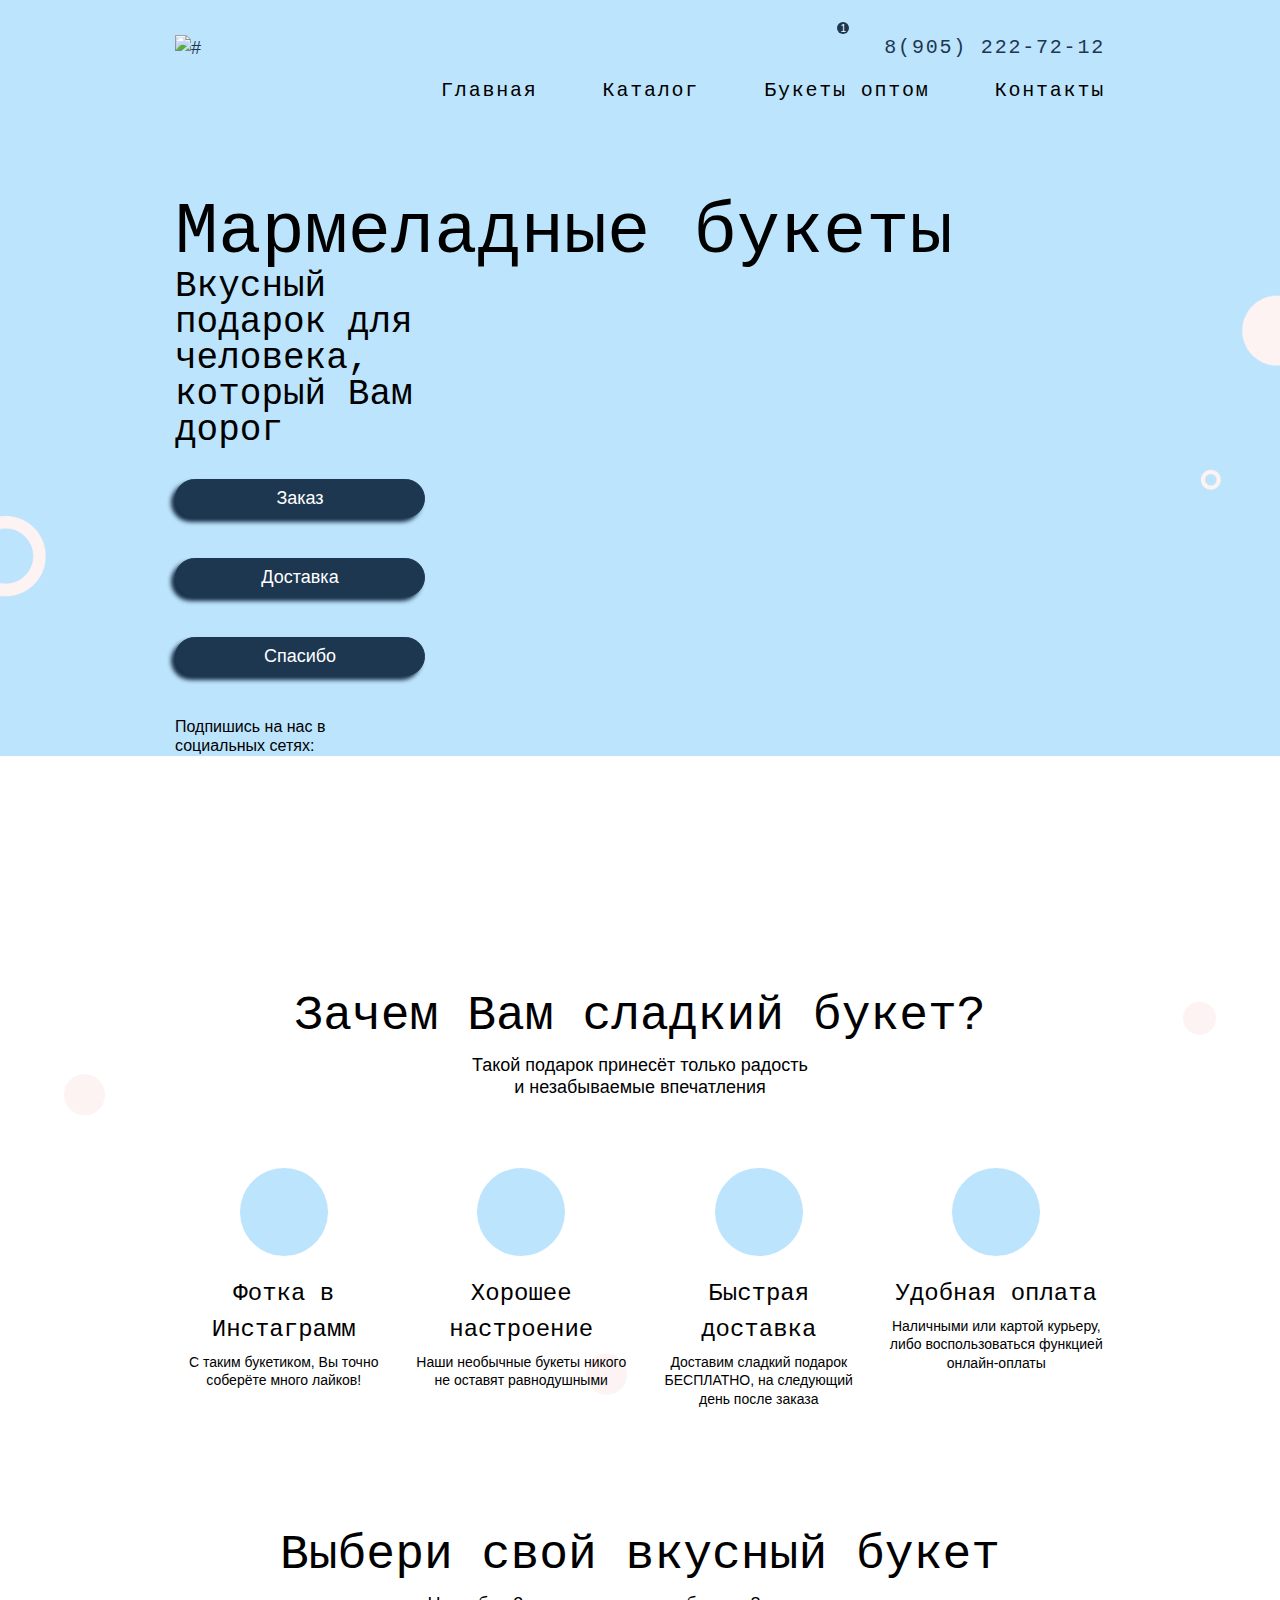
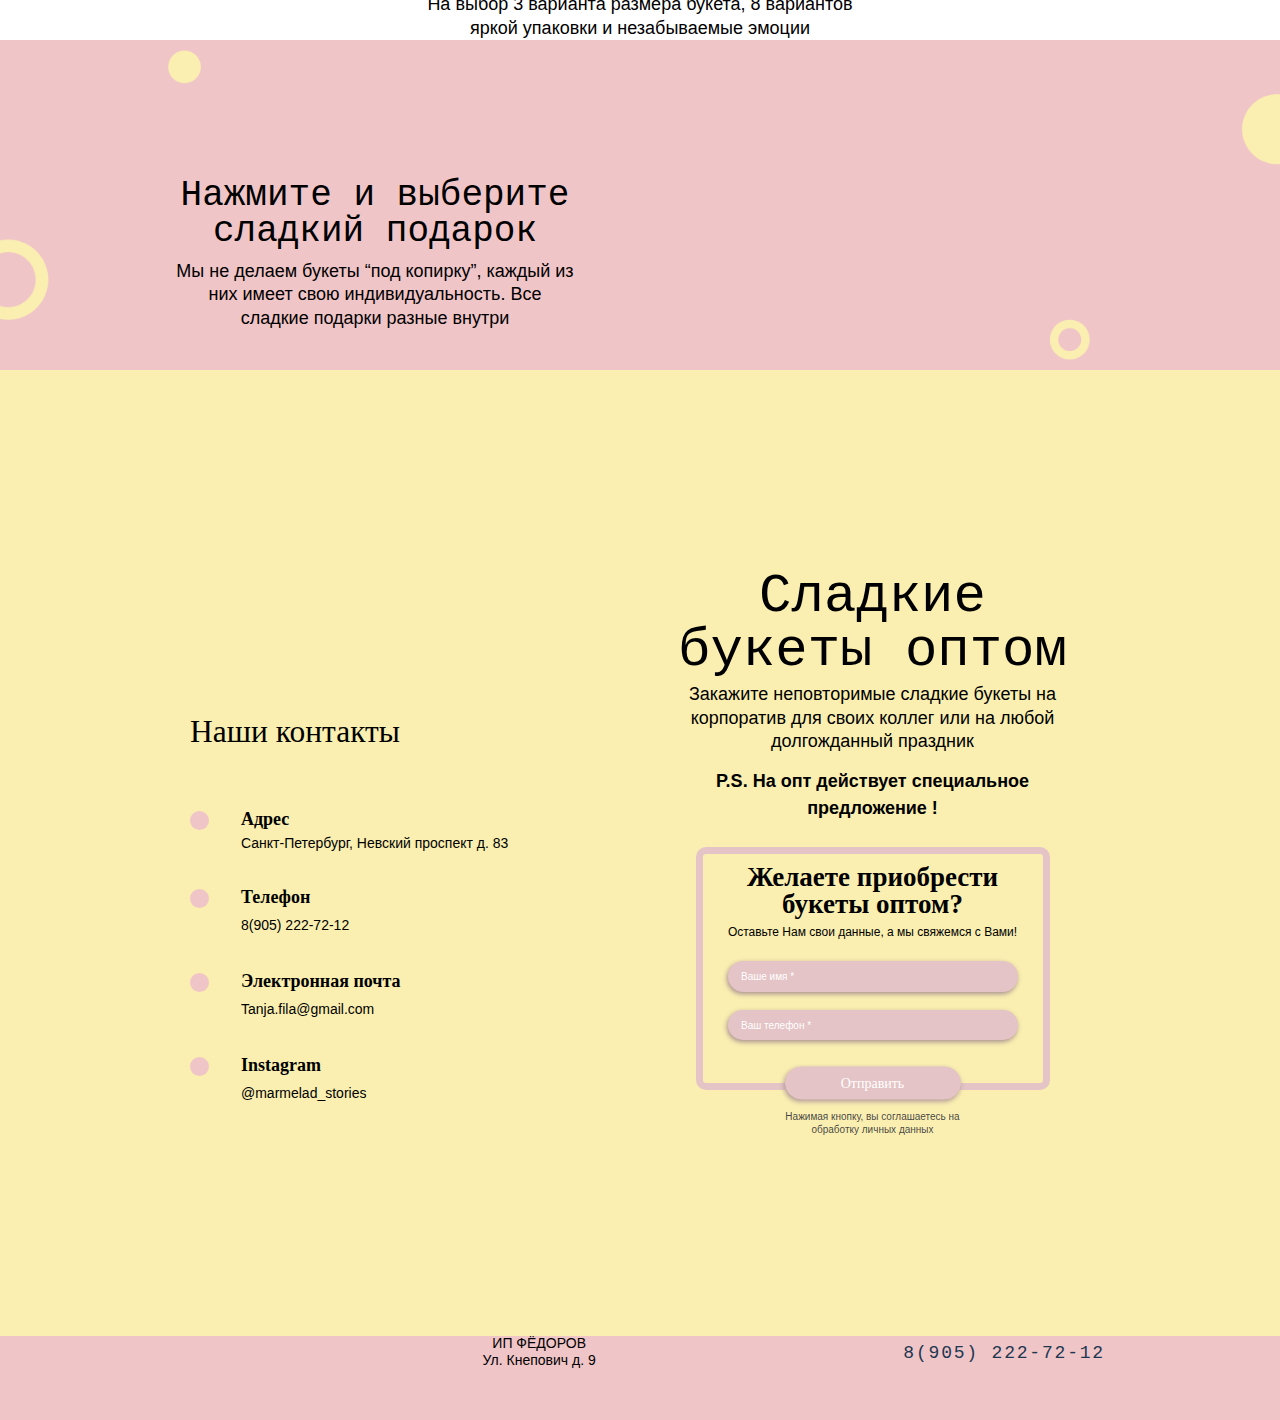
==== commit 9ce839bb: "circles add" ====
--- a/public/index.html
+++ b/public/index.html
@@ -59,7 +59,7 @@
 				</div>
 				<!-- end top-nav-->
 				<!-- start header-block-->
-				<div class="header-block" id="header-block">
+				<div class="header-block" id="header-block"><img class="header-block__circles res-i" src="img/@2x/header-circles.png" alt="" role="presentation"/>
 					<div class="container"><img class="header-block__img res-i" src="img/@2x/header-img.png" alt="" role="presentation"/>
 						<div class="header-block__block">
 							<h1>Мармеладные букеты</h1>
@@ -79,7 +79,7 @@
 			</header>
 			<!-- end HEADER.header-->
 			<!-- start s-advantages-->
-			<section class="s-advantages section" id="s-advantages"><img class="s-advantages__abs-bg s-advantages__abs-bg--top" src="img/@2x/advantages-bg--top.png" alt="" role="presentation"/><img class="s-advantages__abs-bg s-advantages__abs-bg--bottom" src="img/@2x/advantages-bg--bottom.png" alt="" role="presentation"/>
+			<section class="s-advantages section" id="s-advantages"><img class="s-advantages__circles res-i" src="img/@2x/advantages-circles.png" alt="" role="presentation"/><img class="s-advantages__abs-bg s-advantages__abs-bg--top" src="img/@2x/advantages-bg--top.png" alt="" role="presentation"/><img class="s-advantages__abs-bg s-advantages__abs-bg--bottom" src="img/@2x/advantages-bg--bottom.png" alt="" role="presentation"/>
 				<div class="container"><img class="s-advantages__abs-img res-i" src="img/@2x/advantages-abs.png" alt="#" title=""/>
 					<div class="s-advantages__block">
 						<h2>Зачем Вам сладкий букет?</h2>
@@ -132,7 +132,7 @@
 			</section>
 			<!-- end s-advantages-->
 			<!-- start s-choose-->
-			<section class="s-choose section" id="s-choose">
+			<section class="s-choose section" id="s-choose"><img class="s-choose__circles res-i" src="img/@2x/choose-circles.png" alt="" role="presentation"/>
 				<div class="s-choose__block">
 					<div class="container">
 						<div class="s-choose__title-block">
--- a/public/css/main.min.css
+++ b/public/css/main.min.css
@@ -1 +1 @@
-@charset "UTF-8";@font-face{font-family:Roboto;font-style:normal;font-weight:400;font-display:block;src:url(../fonts/Roboto-Regular.woff2) format("woff2")}@font-face{font-family:Roboto;font-style:normal;font-weight:500;font-display:block;src:url(../fonts/Roboto-Medium.woff2) format("woff2")}@font-face{font-family:Roboto;font-style:normal;font-weight:700;font-display:block;src:url(../fonts/Roboto-Bold.woff2) format("woff2")}@font-face{font-family:LifehackSans;font-style:normal;font-weight:400;font-display:block;src:url(../fonts/LifehackSans-Regular.woff2) format("woff2")}@font-face{font-family:LifehackSans;font-style:normal;font-weight:500;font-display:block;src:url(../fonts/LifehackSans-Medium.woff2) format("woff2")}@font-face{font-family:ChalkboardSE;font-style:normal;font-weight:700;font-display:block;src:url(../fonts/ChalkboardSE-Bold.woff2) format("woff2")}.icon{display:inline-block;width:1em;height:1em;fill:currentColor}.icon-basket{font-size:3.1rem;width:1.22581em}.icon-check{font-size:2.7rem;width:1em}.icon-inst{font-size:50rem;width:1em}:root{--blue:#007bff;--indigo:#6610f2;--purple:#6f42c1;--pink:#e83e8c;--red:#dc3545;--orange:#fd7e14;--yellow:#ffc107;--green:#28a745;--teal:#20c997;--cyan:#17a2b8;--white:#fff;--gray:#6c757d;--gray-dark:#343a40;--primary:#1d3751;--secondary:#6c757d;--success:#28a745;--info:#BCE4FC;--warning:#faefb1;--danger:#dc3545;--light:#e4c4c6;--dark:#343a40;--light2:#FDF3F3;--breakpoint-xs:0;--breakpoint-sm:576px;--breakpoint-md:768px;--breakpoint-lg:992px;--breakpoint-xl:1300px;--breakpoint-xxl:1550px;--font-family-sans-serif:"Roboto",-apple-system,BlinkMacSystemFont,"Segoe UI",Roboto,"Helvetica Neue",Arial,"Noto Sans",sans-serif,"Apple Color Emoji","Segoe UI Emoji","Segoe UI Symbol","Noto Color Emoji";--font-family-monospace:"LifehackSans",SFMono-Regular,Menlo,Monaco,Consolas,"Liberation Mono","Courier New",monospace}*,::after,::before{-webkit-box-sizing:border-box;box-sizing:border-box}html{font-family:sans-serif;line-height:1.15;-webkit-text-size-adjust:100%;-webkit-tap-highlight-color:transparent;-webkit-font-smoothing:antialiased;-webkit-overflow-scrolling:touch}article,aside,figcaption,figure,footer,header,hgroup,main,nav,section{display:block}body{margin:0;font-family:Roboto,-apple-system,BlinkMacSystemFont,"Segoe UI",Roboto,"Helvetica Neue",Arial,"Noto Sans",sans-serif,"Apple Color Emoji","Segoe UI Emoji","Segoe UI Symbol","Noto Color Emoji";font-weight:400;line-height:1.5;color:#000;text-align:left;background-color:#fff;min-width:320px;position:relative}[tabindex="-1"]:focus:not(:focus-visible){outline:0!important}hr{-webkit-box-sizing:content-box;box-sizing:content-box;height:0;overflow:visible}h1,h2,h3,h4,h5,h6{margin-top:0}dl,ol,p,ul{margin-top:0;margin-bottom:1rem}abbr[data-original-title],abbr[title]{text-decoration:underline;-webkit-text-decoration:underline dotted;text-decoration:underline dotted;cursor:help;border-bottom:0;-webkit-text-decoration-skip-ink:none;text-decoration-skip-ink:none}address{margin-bottom:1rem;font-style:normal;line-height:inherit}ol ol,ol ul,ul ol,ul ul{margin-bottom:0}dt{font-weight:700}dd{margin-bottom:.5rem;margin-left:0}blockquote,figure{margin:0 0 1rem}b,strong{font-weight:bolder}sub,sup{position:relative;font-size:75%;line-height:0;vertical-align:baseline}sub{bottom:-.25em}sup{top:-.5em}a{color:#1d3751;text-decoration:none;background-color:transparent}a:hover{color:#091119;text-decoration:underline}a:not([href]),a:not([href]):hover{color:inherit;text-decoration:none}code,kbd,pre,samp{font-family:LifehackSans,SFMono-Regular,Menlo,Monaco,Consolas,"Liberation Mono","Courier New",monospace;font-size:1em}pre{margin-top:0;margin-bottom:1rem;overflow:auto}img{vertical-align:middle;border-style:none}svg{overflow:hidden;vertical-align:middle}table{border-collapse:collapse}caption{padding-top:.75rem;padding-bottom:.75rem;color:#6c757d;text-align:left;caption-side:bottom}th{text-align:inherit}label{display:inline-block;margin-bottom:.5rem}button{border-radius:0}button:focus{outline:dotted 1px;outline:-webkit-focus-ring-color auto 5px}button,input,optgroup,select,textarea{margin:0;font-family:inherit;font-size:inherit;line-height:inherit}button,input{overflow:visible}button,select{text-transform:none}select{word-wrap:normal}[type=button],[type=reset],[type=submit],button{-webkit-appearance:button}[type=button]:not(:disabled),[type=reset]:not(:disabled),[type=submit]:not(:disabled),button:not(:disabled){cursor:pointer}[type=button]::-moz-focus-inner,[type=reset]::-moz-focus-inner,[type=submit]::-moz-focus-inner,button::-moz-focus-inner{padding:0;border-style:none}input[type=checkbox],input[type=radio]{-webkit-box-sizing:border-box;box-sizing:border-box;padding:0}input[type=date],input[type=datetime-local],input[type=month],input[type=time]{-webkit-appearance:listbox}textarea{overflow:auto;resize:vertical}fieldset{min-width:0;padding:0;margin:0;border:0}legend{display:block;width:100%;max-width:100%;padding:0;margin-bottom:.5rem;font-size:1.5rem;line-height:inherit;color:inherit;white-space:normal}progress{vertical-align:baseline}[type=number]::-webkit-inner-spin-button,[type=number]::-webkit-outer-spin-button{height:auto}[type=search]{outline-offset:-2px;-webkit-appearance:none}[type=search]::-webkit-search-decoration{-webkit-appearance:none}::-webkit-file-upload-button{font:inherit;-webkit-appearance:button}output{display:inline-block}summary{display:list-item;cursor:pointer}template{display:none}[hidden]{display:none!important}.h1,.h2,.h3,.h4,.h5,.h6,.section-title,h1,h2,h3,h4,h5,h6{margin-bottom:.5rem;font-weight:500;line-height:1.2}.h1,h1{font-size:4rem}.h2,.section-title,h2{font-size:2.66667rem}.h3,h3{font-size:1.75rem}.h4,h4{font-size:1.5rem}.h5,h5{font-size:1.25rem}.h6,h6{font-size:1rem}.lead{font-size:1.25rem;font-weight:300}.display-1{font-size:6rem;font-weight:300;line-height:1.2}.display-2{font-size:5.5rem;font-weight:300;line-height:1.2}.display-3{font-size:4.5rem;font-weight:300;line-height:1.2}.display-4{font-size:3.5rem;font-weight:300;line-height:1.2}hr{margin-top:1rem;margin-bottom:1rem;border:0;border-top:1px solid rgba(0,0,0,.1)}.small,small{font-size:80%;font-weight:400}.mark,mark{padding:.2em;background-color:#fcf8e3}.list-inline,.list-unstyled{padding-left:0;list-style:none}.list-inline-item{display:inline-block}.list-inline-item:not(:last-child){margin-right:.5rem}.initialism{font-size:90%;text-transform:uppercase}.blockquote{margin-bottom:1rem;font-size:1.25rem}.blockquote-footer{display:block;font-size:80%;color:#6c757d}.blockquote-footer::before{content:"\2014\00A0"}.container{width:100%;padding-right:15px;padding-left:15px;margin-right:auto;margin-left:auto;max-width:480px;max-width:480px}.container-fluid,.container-lg,.container-md,.container-sm,.container-xl,.container-xs,.container-xxl{width:100%;padding-right:15px;padding-left:15px;margin-right:auto;margin-left:auto}.row{display:-webkit-box;display:-ms-flexbox;display:flex;-ms-flex-wrap:wrap;flex-wrap:wrap;margin-right:-15px;margin-left:-15px}.no-gutters{margin-right:0;margin-left:0}.no-gutters>.col,.no-gutters>[class*=col-]{padding-right:0;padding-left:0}.col,.col-1,.col-10,.col-11,.col-12,.col-2,.col-3,.col-4,.col-5,.col-6,.col-7,.col-8,.col-9,.col-auto,.col-lg,.col-lg-1,.col-lg-10,.col-lg-11,.col-lg-12,.col-lg-2,.col-lg-3,.col-lg-4,.col-lg-5,.col-lg-6,.col-lg-7,.col-lg-8,.col-lg-9,.col-lg-auto,.col-md,.col-md-1,.col-md-10,.col-md-11,.col-md-12,.col-md-2,.col-md-3,.col-md-4,.col-md-5,.col-md-6,.col-md-7,.col-md-8,.col-md-9,.col-md-auto,.col-sm,.col-sm-1,.col-sm-10,.col-sm-11,.col-sm-12,.col-sm-2,.col-sm-3,.col-sm-4,.col-sm-5,.col-sm-6,.col-sm-7,.col-sm-8,.col-sm-9,.col-sm-auto,.col-xl,.col-xl-1,.col-xl-10,.col-xl-11,.col-xl-12,.col-xl-2,.col-xl-3,.col-xl-4,.col-xl-5,.col-xl-6,.col-xl-7,.col-xl-8,.col-xl-9,.col-xl-auto,.col-xxl,.col-xxl-1,.col-xxl-10,.col-xxl-11,.col-xxl-12,.col-xxl-2,.col-xxl-3,.col-xxl-4,.col-xxl-5,.col-xxl-6,.col-xxl-7,.col-xxl-8,.col-xxl-9,.col-xxl-auto{position:relative;width:100%;padding-right:15px;padding-left:15px}.col{-ms-flex-preferred-size:0;flex-basis:0;-webkit-box-flex:1;-ms-flex-positive:1;flex-grow:1;max-width:100%}.row-cols-1>*{-webkit-box-flex:0;-ms-flex:0 0 100%;flex:0 0 100%;max-width:100%}.row-cols-2>*{-webkit-box-flex:0;-ms-flex:0 0 50%;flex:0 0 50%;max-width:50%}.row-cols-3>*{-webkit-box-flex:0;-ms-flex:0 0 33.33333%;flex:0 0 33.33333%;max-width:33.33333%}.row-cols-4>*{-webkit-box-flex:0;-ms-flex:0 0 25%;flex:0 0 25%;max-width:25%}.row-cols-5>*{-webkit-box-flex:0;-ms-flex:0 0 20%;flex:0 0 20%;max-width:20%}.row-cols-6>*{-webkit-box-flex:0;-ms-flex:0 0 16.66667%;flex:0 0 16.66667%;max-width:16.66667%}.col-auto{-webkit-box-flex:0;-ms-flex:0 0 auto;flex:0 0 auto;width:auto;max-width:100%}.col-1{-webkit-box-flex:0;-ms-flex:0 0 8.33333%;flex:0 0 8.33333%;max-width:8.33333%}.col-2{-webkit-box-flex:0;-ms-flex:0 0 16.66667%;flex:0 0 16.66667%;max-width:16.66667%}.col-3{-webkit-box-flex:0;-ms-flex:0 0 25%;flex:0 0 25%;max-width:25%}.col-4{-webkit-box-flex:0;-ms-flex:0 0 33.33333%;flex:0 0 33.33333%;max-width:33.33333%}.col-5{-webkit-box-flex:0;-ms-flex:0 0 41.66667%;flex:0 0 41.66667%;max-width:41.66667%}.col-6{-webkit-box-flex:0;-ms-flex:0 0 50%;flex:0 0 50%;max-width:50%}.col-7{-webkit-box-flex:0;-ms-flex:0 0 58.33333%;flex:0 0 58.33333%;max-width:58.33333%}.col-8{-webkit-box-flex:0;-ms-flex:0 0 66.66667%;flex:0 0 66.66667%;max-width:66.66667%}.col-9{-webkit-box-flex:0;-ms-flex:0 0 75%;flex:0 0 75%;max-width:75%}.col-10{-webkit-box-flex:0;-ms-flex:0 0 83.33333%;flex:0 0 83.33333%;max-width:83.33333%}.col-11{-webkit-box-flex:0;-ms-flex:0 0 91.66667%;flex:0 0 91.66667%;max-width:91.66667%}.col-12{-webkit-box-flex:0;-ms-flex:0 0 100%;flex:0 0 100%;max-width:100%}.order-first{-webkit-box-ordinal-group:0;-ms-flex-order:-1;order:-1}.order-last{-webkit-box-ordinal-group:14;-ms-flex-order:13;order:13}.order-0{-webkit-box-ordinal-group:1;-ms-flex-order:0;order:0}.order-1{-webkit-box-ordinal-group:2;-ms-flex-order:1;order:1}.order-2{-webkit-box-ordinal-group:3;-ms-flex-order:2;order:2}.order-3{-webkit-box-ordinal-group:4;-ms-flex-order:3;order:3}.order-4{-webkit-box-ordinal-group:5;-ms-flex-order:4;order:4}.order-5{-webkit-box-ordinal-group:6;-ms-flex-order:5;order:5}.order-6{-webkit-box-ordinal-group:7;-ms-flex-order:6;order:6}.order-7{-webkit-box-ordinal-group:8;-ms-flex-order:7;order:7}.order-8{-webkit-box-ordinal-group:9;-ms-flex-order:8;order:8}.order-9{-webkit-box-ordinal-group:10;-ms-flex-order:9;order:9}.order-10{-webkit-box-ordinal-group:11;-ms-flex-order:10;order:10}.order-11{-webkit-box-ordinal-group:12;-ms-flex-order:11;order:11}.order-12{-webkit-box-ordinal-group:13;-ms-flex-order:12;order:12}.offset-1{margin-left:8.33333%}.offset-2{margin-left:16.66667%}.offset-3{margin-left:25%}.offset-4{margin-left:33.33333%}.offset-5{margin-left:41.66667%}.offset-6{margin-left:50%}.offset-7{margin-left:58.33333%}.offset-8{margin-left:66.66667%}.offset-9{margin-left:75%}.offset-10{margin-left:83.33333%}.offset-11{margin-left:91.66667%}.form-control{display:block;width:100%;height:calc(1.5em + .75rem + 2px);padding:.375rem .75rem;font-size:1rem;font-weight:400;line-height:1.5;color:#495057;background-color:#fff;background-clip:padding-box;border:1px solid #ced4da;border-radius:.25rem;-webkit-transition:border-color .15s ease-in-out,-webkit-box-shadow .15s ease-in-out;transition:border-color .15s ease-in-out,box-shadow .15s ease-in-out,-webkit-box-shadow .15s ease-in-out;-o-transition:border-color .15s ease-in-out,box-shadow .15s ease-in-out}.form-control::-ms-expand{background-color:transparent;border:0}.form-control:-moz-focusring{color:transparent;text-shadow:0 0 0 #495057}.form-control:focus{color:#495057;background-color:#fff;border-color:#3f77af;outline:0;-webkit-box-shadow:0 0 0 .2rem rgba(29,55,81,.25);box-shadow:0 0 0 .2rem rgba(29,55,81,.25)}.form-control::-webkit-input-placeholder{color:#6c757d;opacity:1}.form-control::-moz-placeholder{color:#6c757d;opacity:1}.form-control:-ms-input-placeholder{color:#6c757d;opacity:1}.form-control::-ms-input-placeholder{color:#6c757d;opacity:1}.form-control::placeholder{color:#6c757d;opacity:1}.form-control:disabled,.form-control[readonly]{background-color:#e9ecef;opacity:1}select.form-control:focus::-ms-value{color:#495057;background-color:#fff}.form-control-file,.form-control-range{display:block;width:100%}.col-form-label{padding-top:calc(.375rem + 1px);padding-bottom:calc(.375rem + 1px);margin-bottom:0;font-size:inherit;line-height:1.5}.col-form-label-lg{padding-top:calc(.5rem + 1px);padding-bottom:calc(.5rem + 1px);font-size:1.25rem;line-height:1.5}.col-form-label-sm{padding-top:calc(.25rem + 1px);padding-bottom:calc(.25rem + 1px);font-size:.875rem;line-height:1.5}.form-control-plaintext{display:block;width:100%;padding:.375rem 0;margin-bottom:0;font-size:1rem;line-height:1.5;color:#000;background-color:transparent;border:solid transparent;border-width:1px 0}.form-control-plaintext.form-control-lg,.form-control-plaintext.form-control-sm{padding-right:0;padding-left:0}.form-control-sm{height:calc(1.5em + .5rem + 2px);padding:.25rem .5rem;font-size:.875rem;line-height:1.5;border-radius:.2rem}.form-control-lg{height:calc(1.5em + 1rem + 2px);padding:.5rem 1rem;font-size:1.25rem;line-height:1.5;border-radius:.3rem}select.form-control[multiple],select.form-control[size],textarea.form-control{height:auto}.form-group{margin-bottom:1rem}.form-text{display:block;margin-top:.25rem}.form-row{display:-webkit-box;display:-ms-flexbox;display:flex;-ms-flex-wrap:wrap;flex-wrap:wrap;margin-right:-5px;margin-left:-5px}.form-row>.col,.form-row>[class*=col-]{padding-right:5px;padding-left:5px}.form-check{position:relative;display:block;padding-left:1.25rem}.form-check-input{position:absolute;margin-top:.3rem;margin-left:-1.25rem}.form-check-input:disabled~.form-check-label,.form-check-input[disabled]~.form-check-label{color:#6c757d}.form-check-label{margin-bottom:0}.form-check-inline{display:-webkit-inline-box;display:-ms-inline-flexbox;display:inline-flex;-webkit-box-align:center;-ms-flex-align:center;align-items:center;padding-left:0;margin-right:.75rem}.form-check-inline .form-check-input{position:static;margin-top:0;margin-right:.3125rem;margin-left:0}.valid-feedback{display:none;width:100%;margin-top:.25rem;font-size:80%;color:#28a745}.valid-tooltip{position:absolute;top:100%;z-index:5;display:none;max-width:100%;padding:.25rem .5rem;margin-top:.1rem;font-size:.875rem;line-height:1.5;color:#fff;background-color:rgba(40,167,69,.9);border-radius:.25rem}.is-valid~.valid-feedback,.is-valid~.valid-tooltip,.was-validated :valid~.valid-feedback,.was-validated :valid~.valid-tooltip{display:block}.form-control.is-valid,.was-validated .form-control:valid{border-color:#28a745;padding-right:calc(1.5em + .75rem);background-image:url("data:image/svg+xml,%3csvg xmlns='http://www.w3.org/2000/svg' width='8' height='8' viewBox='0 0 8 8'%3e%3cpath fill='%2328a745' d='M2.3 6.73L.6 4.53c-.4-1.04.46-1.4 1.1-.8l1.1 1.4 3.4-3.8c.6-.63 1.6-.27 1.2.7l-4 4.6c-.43.5-.8.4-1.1.1z'/%3e%3c/svg%3e");background-repeat:no-repeat;background-position:right calc(.375em + .1875rem) center;background-size:calc(.75em + .375rem) calc(.75em + .375rem)}.form-control.is-valid:focus,.was-validated .form-control:valid:focus{border-color:#28a745;-webkit-box-shadow:0 0 0 .2rem rgba(40,167,69,.25);box-shadow:0 0 0 .2rem rgba(40,167,69,.25)}.was-validated textarea.form-control:valid,textarea.form-control.is-valid{padding-right:calc(1.5em + .75rem);background-position:top calc(.375em + .1875rem) right calc(.375em + .1875rem)}.custom-select.is-valid,.was-validated .custom-select:valid{border-color:#28a745;padding-right:calc((1em + .75rem) * 3 / 4 + 1.75rem);background:str-replace(url("data:image/svg+xml,%3csvg xmlns='http://www.w3.org/2000/svg' viewBox='0 0 4 5'%3e%3cpath fill='#343a40' d='M2 0L0 2h4zm0 5L0 3h4z'/%3e%3c/svg%3e"), "#", "%23") right .75rem center/8px 10px no-repeat,url("data:image/svg+xml,%3csvg xmlns='http://www.w3.org/2000/svg' width='8' height='8' viewBox='0 0 8 8'%3e%3cpath fill='%2328a745' d='M2.3 6.73L.6 4.53c-.4-1.04.46-1.4 1.1-.8l1.1 1.4 3.4-3.8c.6-.63 1.6-.27 1.2.7l-4 4.6c-.43.5-.8.4-1.1.1z'/%3e%3c/svg%3e") center right 1.75rem/calc(.75em + .375rem) calc(.75em + .375rem) no-repeat #fff}.custom-select.is-valid:focus,.was-validated .custom-select:valid:focus{border-color:#28a745;-webkit-box-shadow:0 0 0 .2rem rgba(40,167,69,.25);box-shadow:0 0 0 .2rem rgba(40,167,69,.25)}.form-check-input.is-valid~.form-check-label,.was-validated .form-check-input:valid~.form-check-label{color:#28a745}.form-check-input.is-valid~.valid-feedback,.form-check-input.is-valid~.valid-tooltip,.was-validated .form-check-input:valid~.valid-feedback,.was-validated .form-check-input:valid~.valid-tooltip{display:block}.custom-control-input.is-valid~.custom-control-label,.was-validated .custom-control-input:valid~.custom-control-label{color:#28a745}.custom-control-input.is-valid~.custom-control-label::before,.was-validated .custom-control-input:valid~.custom-control-label::before{border-color:#28a745}.custom-control-input.is-valid:checked~.custom-control-label::before,.was-validated .custom-control-input:valid:checked~.custom-control-label::before{border-color:#34ce57;background-color:#34ce57}.custom-control-input.is-valid:focus~.custom-control-label::before,.was-validated .custom-control-input:valid:focus~.custom-control-label::before{-webkit-box-shadow:0 0 0 .2rem rgba(40,167,69,.25);box-shadow:0 0 0 .2rem rgba(40,167,69,.25)}.custom-control-input.is-valid:focus:not(:checked)~.custom-control-label::before,.was-validated .custom-control-input:valid:focus:not(:checked)~.custom-control-label::before{border-color:#28a745}.custom-file-input.is-valid~.custom-file-label,.was-validated .custom-file-input:valid~.custom-file-label{border-color:#28a745}.custom-file-input.is-valid:focus~.custom-file-label,.was-validated .custom-file-input:valid:focus~.custom-file-label{border-color:#28a745;-webkit-box-shadow:0 0 0 .2rem rgba(40,167,69,.25);box-shadow:0 0 0 .2rem rgba(40,167,69,.25)}.invalid-feedback{display:none;width:100%;margin-top:.25rem;font-size:80%;color:#dc3545}.invalid-tooltip{position:absolute;top:100%;z-index:5;display:none;max-width:100%;padding:.25rem .5rem;margin-top:.1rem;font-size:.875rem;line-height:1.5;color:#fff;background-color:rgba(220,53,69,.9);border-radius:.25rem}.is-invalid~.invalid-feedback,.is-invalid~.invalid-tooltip,.was-validated :invalid~.invalid-feedback,.was-validated :invalid~.invalid-tooltip{display:block}.form-control.is-invalid,.was-validated .form-control:invalid{border-color:#dc3545;padding-right:calc(1.5em + .75rem);background-image:url("data:image/svg+xml,%3csvg xmlns='http://www.w3.org/2000/svg' width='12' height='12' fill='none' stroke='%23dc3545' viewBox='0 0 12 12'%3e%3ccircle cx='6' cy='6' r='4.5'/%3e%3cpath stroke-linejoin='round' d='M5.8 3.6h.4L6 6.5z'/%3e%3ccircle cx='6' cy='8.2' r='.6' fill='%23dc3545' stroke='none'/%3e%3c/svg%3e");background-repeat:no-repeat;background-position:right calc(.375em + .1875rem) center;background-size:calc(.75em + .375rem) calc(.75em + .375rem)}.form-control.is-invalid:focus,.was-validated .form-control:invalid:focus{border-color:#dc3545;-webkit-box-shadow:0 0 0 .2rem rgba(220,53,69,.25);box-shadow:0 0 0 .2rem rgba(220,53,69,.25)}.was-validated textarea.form-control:invalid,textarea.form-control.is-invalid{padding-right:calc(1.5em + .75rem);background-position:top calc(.375em + .1875rem) right calc(.375em + .1875rem)}.custom-select.is-invalid,.was-validated .custom-select:invalid{border-color:#dc3545;padding-right:calc((1em + .75rem) * 3 / 4 + 1.75rem);background:str-replace(url("data:image/svg+xml,%3csvg xmlns='http://www.w3.org/2000/svg' viewBox='0 0 4 5'%3e%3cpath fill='#343a40' d='M2 0L0 2h4zm0 5L0 3h4z'/%3e%3c/svg%3e"), "#", "%23") right .75rem center/8px 10px no-repeat,url("data:image/svg+xml,%3csvg xmlns='http://www.w3.org/2000/svg' width='12' height='12' fill='none' stroke='%23dc3545' viewBox='0 0 12 12'%3e%3ccircle cx='6' cy='6' r='4.5'/%3e%3cpath stroke-linejoin='round' d='M5.8 3.6h.4L6 6.5z'/%3e%3ccircle cx='6' cy='8.2' r='.6' fill='%23dc3545' stroke='none'/%3e%3c/svg%3e") center right 1.75rem/calc(.75em + .375rem) calc(.75em + .375rem) no-repeat #fff}.custom-select.is-invalid:focus,.was-validated .custom-select:invalid:focus{border-color:#dc3545;-webkit-box-shadow:0 0 0 .2rem rgba(220,53,69,.25);box-shadow:0 0 0 .2rem rgba(220,53,69,.25)}.form-check-input.is-invalid~.form-check-label,.was-validated .form-check-input:invalid~.form-check-label{color:#dc3545}.form-check-input.is-invalid~.invalid-feedback,.form-check-input.is-invalid~.invalid-tooltip,.was-validated .form-check-input:invalid~.invalid-feedback,.was-validated .form-check-input:invalid~.invalid-tooltip{display:block}.custom-control-input.is-invalid~.custom-control-label,.was-validated .custom-control-input:invalid~.custom-control-label{color:#dc3545}.custom-control-input.is-invalid~.custom-control-label::before,.was-validated .custom-control-input:invalid~.custom-control-label::before{border-color:#dc3545}.custom-control-input.is-invalid:checked~.custom-control-label::before,.was-validated .custom-control-input:invalid:checked~.custom-control-label::before{border-color:#e4606d;background-color:#e4606d}.custom-control-input.is-invalid:focus~.custom-control-label::before,.was-validated .custom-control-input:invalid:focus~.custom-control-label::before{-webkit-box-shadow:0 0 0 .2rem rgba(220,53,69,.25);box-shadow:0 0 0 .2rem rgba(220,53,69,.25)}.custom-control-input.is-invalid:focus:not(:checked)~.custom-control-label::before,.was-validated .custom-control-input:invalid:focus:not(:checked)~.custom-control-label::before{border-color:#dc3545}.custom-file-input.is-invalid~.custom-file-label,.was-validated .custom-file-input:invalid~.custom-file-label{border-color:#dc3545}.custom-file-input.is-invalid:focus~.custom-file-label,.was-validated .custom-file-input:invalid:focus~.custom-file-label{border-color:#dc3545;-webkit-box-shadow:0 0 0 .2rem rgba(220,53,69,.25);box-shadow:0 0 0 .2rem rgba(220,53,69,.25)}.form-inline{display:-webkit-box;display:-ms-flexbox;display:flex;-webkit-box-orient:horizontal;-webkit-box-direction:normal;-ms-flex-flow:row wrap;flex-flow:row wrap;-webkit-box-align:center;-ms-flex-align:center;align-items:center}.form-inline .form-check{width:100%}.btn{display:inline-block;font-weight:400;color:#000;text-align:center;vertical-align:middle;cursor:pointer;-webkit-user-select:none;-moz-user-select:none;-ms-user-select:none;user-select:none;background-color:transparent;border:1px solid transparent;font-size:1rem;line-height:1.5;-webkit-transition:color .15s ease-in-out,background-color .15s ease-in-out,border-color .15s ease-in-out,-webkit-box-shadow .15s ease-in-out;transition:color .15s ease-in-out,background-color .15s ease-in-out,border-color .15s ease-in-out,box-shadow .15s ease-in-out,-webkit-box-shadow .15s ease-in-out;-o-transition:color .15s ease-in-out,background-color .15s ease-in-out,border-color .15s ease-in-out,box-shadow .15s ease-in-out}.btn:hover{color:#000;text-decoration:none}.btn.focus,.btn:focus{outline:0;-webkit-box-shadow:0 0 0 .2rem rgba(29,55,81,.25);box-shadow:0 0 0 .2rem rgba(29,55,81,.25)}.btn.disabled,.btn:disabled{opacity:.65}a.btn.disabled,fieldset:disabled a.btn{pointer-events:none}.btn-primary{color:#fff;background-color:#1d3751;border-color:#1d3751}.btn-primary:hover{color:#fff;background-color:#132435;border-color:#101e2b}.btn-primary.focus,.btn-primary:focus{color:#fff;background-color:#132435;border-color:#101e2b;-webkit-box-shadow:0 0 0 .2rem rgba(63,85,107,.5);box-shadow:0 0 0 .2rem rgba(63,85,107,.5)}.btn-primary.disabled,.btn-primary:disabled{color:#fff;background-color:#1d3751;border-color:#1d3751}.btn-primary:not(:disabled):not(.disabled).active,.btn-primary:not(:disabled):not(.disabled):active,.show>.btn-primary.dropdown-toggle{color:#fff;background-color:#101e2b;border-color:#0c1722}.btn-primary:not(:disabled):not(.disabled).active:focus,.btn-primary:not(:disabled):not(.disabled):active:focus,.show>.btn-primary.dropdown-toggle:focus{-webkit-box-shadow:0 0 0 .2rem rgba(63,85,107,.5);box-shadow:0 0 0 .2rem rgba(63,85,107,.5)}.btn-secondary{color:#fff;background-color:#6c757d;border-color:#6c757d}.btn-secondary:hover{color:#fff;background-color:#5a6268;border-color:#545b62}.btn-secondary.focus,.btn-secondary:focus{color:#fff;background-color:#5a6268;border-color:#545b62;-webkit-box-shadow:0 0 0 .2rem rgba(130,138,145,.5);box-shadow:0 0 0 .2rem rgba(130,138,145,.5)}.btn-secondary.disabled,.btn-secondary:disabled{color:#fff;background-color:#6c757d;border-color:#6c757d}.btn-secondary:not(:disabled):not(.disabled).active,.btn-secondary:not(:disabled):not(.disabled):active,.show>.btn-secondary.dropdown-toggle{color:#fff;background-color:#545b62;border-color:#4e555b}.btn-secondary:not(:disabled):not(.disabled).active:focus,.btn-secondary:not(:disabled):not(.disabled):active:focus,.show>.btn-secondary.dropdown-toggle:focus{-webkit-box-shadow:0 0 0 .2rem rgba(130,138,145,.5);box-shadow:0 0 0 .2rem rgba(130,138,145,.5)}.btn-success{color:#fff;background-color:#28a745;border-color:#28a745}.btn-success:hover{color:#fff;background-color:#218838;border-color:#1e7e34}.btn-success.focus,.btn-success:focus{color:#fff;background-color:#218838;border-color:#1e7e34;-webkit-box-shadow:0 0 0 .2rem rgba(72,180,97,.5);box-shadow:0 0 0 .2rem rgba(72,180,97,.5)}.btn-success.disabled,.btn-success:disabled{color:#fff;background-color:#28a745;border-color:#28a745}.btn-success:not(:disabled):not(.disabled).active,.btn-success:not(:disabled):not(.disabled):active,.show>.btn-success.dropdown-toggle{color:#fff;background-color:#1e7e34;border-color:#1c7430}.btn-success:not(:disabled):not(.disabled).active:focus,.btn-success:not(:disabled):not(.disabled):active:focus,.show>.btn-success.dropdown-toggle:focus{-webkit-box-shadow:0 0 0 .2rem rgba(72,180,97,.5);box-shadow:0 0 0 .2rem rgba(72,180,97,.5)}.btn-info{color:#212529;background-color:#bce4fc;border-color:#bce4fc}.btn-info:hover{color:#212529;background-color:#97d5fa;border-color:#8bd0fa}.btn-info.focus,.btn-info:focus{color:#212529;background-color:#97d5fa;border-color:#8bd0fa;-webkit-box-shadow:0 0 0 .2rem rgba(165,199,220,.5);box-shadow:0 0 0 .2rem rgba(165,199,220,.5)}.btn-info.disabled,.btn-info:disabled{color:#212529;background-color:#bce4fc;border-color:#bce4fc}.btn-info:not(:disabled):not(.disabled).active,.btn-info:not(:disabled):not(.disabled):active,.show>.btn-info.dropdown-toggle{color:#212529;background-color:#8bd0fa;border-color:#7fcbf9}.btn-info:not(:disabled):not(.disabled).active:focus,.btn-info:not(:disabled):not(.disabled):active:focus,.show>.btn-info.dropdown-toggle:focus{-webkit-box-shadow:0 0 0 .2rem rgba(165,199,220,.5);box-shadow:0 0 0 .2rem rgba(165,199,220,.5)}.btn-warning{color:#212529;background-color:#faefb1;border-color:#faefb1}.btn-warning:hover{color:#212529;background-color:#f8e88d;border-color:#f7e581}.btn-warning.focus,.btn-warning:focus{color:#212529;background-color:#f8e88d;border-color:#f7e581;-webkit-box-shadow:0 0 0 .2rem rgba(217,209,157,.5);box-shadow:0 0 0 .2rem rgba(217,209,157,.5)}.btn-warning.disabled,.btn-warning:disabled{color:#212529;background-color:#faefb1;border-color:#faefb1}.btn-warning:not(:disabled):not(.disabled).active,.btn-warning:not(:disabled):not(.disabled):active,.show>.btn-warning.dropdown-toggle{color:#212529;background-color:#f7e581;border-color:#f6e375}.btn-warning:not(:disabled):not(.disabled).active:focus,.btn-warning:not(:disabled):not(.disabled):active:focus,.show>.btn-warning.dropdown-toggle:focus{-webkit-box-shadow:0 0 0 .2rem rgba(217,209,157,.5);box-shadow:0 0 0 .2rem rgba(217,209,157,.5)}.btn-danger{color:#fff;background-color:#dc3545;border-color:#dc3545}.btn-danger:hover{color:#fff;background-color:#c82333;border-color:#bd2130}.btn-danger.focus,.btn-danger:focus{color:#fff;background-color:#c82333;border-color:#bd2130;-webkit-box-shadow:0 0 0 .2rem rgba(225,83,97,.5);box-shadow:0 0 0 .2rem rgba(225,83,97,.5)}.btn-danger.disabled,.btn-danger:disabled{color:#fff;background-color:#dc3545;border-color:#dc3545}.btn-danger:not(:disabled):not(.disabled).active,.btn-danger:not(:disabled):not(.disabled):active,.show>.btn-danger.dropdown-toggle{color:#fff;background-color:#bd2130;border-color:#b21f2d}.btn-danger:not(:disabled):not(.disabled).active:focus,.btn-danger:not(:disabled):not(.disabled):active:focus,.show>.btn-danger.dropdown-toggle:focus{-webkit-box-shadow:0 0 0 .2rem rgba(225,83,97,.5);box-shadow:0 0 0 .2rem rgba(225,83,97,.5)}.btn-light{color:#212529;background-color:#e4c4c6;border-color:#e4c4c6}.btn-light:hover{color:#212529;background-color:#d8aaad;border-color:#d4a1a4}.btn-light.focus,.btn-light:focus{color:#212529;background-color:#d8aaad;border-color:#d4a1a4;-webkit-box-shadow:0 0 0 .2rem rgba(199,172,174,.5);box-shadow:0 0 0 .2rem rgba(199,172,174,.5)}.btn-light.disabled,.btn-light:disabled{color:#212529;background-color:#e4c4c6;border-color:#e4c4c6}.btn-light:not(:disabled):not(.disabled).active,.btn-light:not(:disabled):not(.disabled):active,.show>.btn-light.dropdown-toggle{color:#212529;background-color:#d4a1a4;border-color:#d0989c}.btn-light:not(:disabled):not(.disabled).active:focus,.btn-light:not(:disabled):not(.disabled):active:focus,.show>.btn-light.dropdown-toggle:focus{-webkit-box-shadow:0 0 0 .2rem rgba(199,172,174,.5);box-shadow:0 0 0 .2rem rgba(199,172,174,.5)}.btn-dark{color:#fff;background-color:#343a40;border-color:#343a40}.btn-dark:hover{color:#fff;background-color:#23272b;border-color:#1d2124}.btn-dark.focus,.btn-dark:focus{color:#fff;background-color:#23272b;border-color:#1d2124;-webkit-box-shadow:0 0 0 .2rem rgba(82,88,93,.5);box-shadow:0 0 0 .2rem rgba(82,88,93,.5)}.btn-dark.disabled,.btn-dark:disabled{color:#fff;background-color:#343a40;border-color:#343a40}.btn-dark:not(:disabled):not(.disabled).active,.btn-dark:not(:disabled):not(.disabled):active,.show>.btn-dark.dropdown-toggle{color:#fff;background-color:#1d2124;border-color:#171a1d}.btn-dark:not(:disabled):not(.disabled).active:focus,.btn-dark:not(:disabled):not(.disabled):active:focus,.show>.btn-dark.dropdown-toggle:focus{-webkit-box-shadow:0 0 0 .2rem rgba(82,88,93,.5);box-shadow:0 0 0 .2rem rgba(82,88,93,.5)}.btn-light2{color:#212529;background-color:#fdf3f3;border-color:#fdf3f3}.btn-light2:hover{color:#212529;background-color:#f8d2d2;border-color:#f6c7c7}.btn-light2.focus,.btn-light2:focus{color:#212529;background-color:#f8d2d2;border-color:#f6c7c7;-webkit-box-shadow:0 0 0 .2rem rgba(220,212,213,.5);box-shadow:0 0 0 .2rem rgba(220,212,213,.5)}.btn-light2.disabled,.btn-light2:disabled{color:#212529;background-color:#fdf3f3;border-color:#fdf3f3}.btn-light2:not(:disabled):not(.disabled).active,.btn-light2:not(:disabled):not(.disabled):active,.show>.btn-light2.dropdown-toggle{color:#212529;background-color:#f6c7c7;border-color:#f4bcbc}.btn-light2:not(:disabled):not(.disabled).active:focus,.btn-light2:not(:disabled):not(.disabled):active:focus,.show>.btn-light2.dropdown-toggle:focus{-webkit-box-shadow:0 0 0 .2rem rgba(220,212,213,.5);box-shadow:0 0 0 .2rem rgba(220,212,213,.5)}.btn-outline-primary{color:#1d3751;border-color:#1d3751}.btn-outline-primary:hover{color:#fff;background-color:#1d3751;border-color:#1d3751}.btn-outline-primary.focus,.btn-outline-primary:focus{-webkit-box-shadow:0 0 0 .2rem rgba(29,55,81,.5);box-shadow:0 0 0 .2rem rgba(29,55,81,.5)}.btn-outline-primary.disabled,.btn-outline-primary:disabled{color:#1d3751;background-color:transparent}.btn-outline-primary:not(:disabled):not(.disabled).active,.btn-outline-primary:not(:disabled):not(.disabled):active,.show>.btn-outline-primary.dropdown-toggle{color:#fff;background-color:#1d3751;border-color:#1d3751}.btn-outline-primary:not(:disabled):not(.disabled).active:focus,.btn-outline-primary:not(:disabled):not(.disabled):active:focus,.show>.btn-outline-primary.dropdown-toggle:focus{-webkit-box-shadow:0 0 0 .2rem rgba(29,55,81,.5);box-shadow:0 0 0 .2rem rgba(29,55,81,.5)}.btn-outline-secondary{color:#6c757d;border-color:#6c757d}.btn-outline-secondary:hover{color:#fff;background-color:#6c757d;border-color:#6c757d}.btn-outline-secondary.focus,.btn-outline-secondary:focus{-webkit-box-shadow:0 0 0 .2rem rgba(108,117,125,.5);box-shadow:0 0 0 .2rem rgba(108,117,125,.5)}.btn-outline-secondary.disabled,.btn-outline-secondary:disabled{color:#6c757d;background-color:transparent}.btn-outline-secondary:not(:disabled):not(.disabled).active,.btn-outline-secondary:not(:disabled):not(.disabled):active,.show>.btn-outline-secondary.dropdown-toggle{color:#fff;background-color:#6c757d;border-color:#6c757d}.btn-outline-secondary:not(:disabled):not(.disabled).active:focus,.btn-outline-secondary:not(:disabled):not(.disabled):active:focus,.show>.btn-outline-secondary.dropdown-toggle:focus{-webkit-box-shadow:0 0 0 .2rem rgba(108,117,125,.5);box-shadow:0 0 0 .2rem rgba(108,117,125,.5)}.btn-outline-success{color:#28a745;border-color:#28a745}.btn-outline-success:hover{color:#fff;background-color:#28a745;border-color:#28a745}.btn-outline-success.focus,.btn-outline-success:focus{-webkit-box-shadow:0 0 0 .2rem rgba(40,167,69,.5);box-shadow:0 0 0 .2rem rgba(40,167,69,.5)}.btn-outline-success.disabled,.btn-outline-success:disabled{color:#28a745;background-color:transparent}.btn-outline-success:not(:disabled):not(.disabled).active,.btn-outline-success:not(:disabled):not(.disabled):active,.show>.btn-outline-success.dropdown-toggle{color:#fff;background-color:#28a745;border-color:#28a745}.btn-outline-success:not(:disabled):not(.disabled).active:focus,.btn-outline-success:not(:disabled):not(.disabled):active:focus,.show>.btn-outline-success.dropdown-toggle:focus{-webkit-box-shadow:0 0 0 .2rem rgba(40,167,69,.5);box-shadow:0 0 0 .2rem rgba(40,167,69,.5)}.btn-outline-info{color:#bce4fc;border-color:#bce4fc}.btn-outline-info:hover{color:#212529;background-color:#bce4fc;border-color:#bce4fc}.btn-outline-info.focus,.btn-outline-info:focus{-webkit-box-shadow:0 0 0 .2rem rgba(188,228,252,.5);box-shadow:0 0 0 .2rem rgba(188,228,252,.5)}.btn-outline-info.disabled,.btn-outline-info:disabled{color:#bce4fc;background-color:transparent}.btn-outline-info:not(:disabled):not(.disabled).active,.btn-outline-info:not(:disabled):not(.disabled):active,.show>.btn-outline-info.dropdown-toggle{color:#212529;background-color:#bce4fc;border-color:#bce4fc}.btn-outline-info:not(:disabled):not(.disabled).active:focus,.btn-outline-info:not(:disabled):not(.disabled):active:focus,.show>.btn-outline-info.dropdown-toggle:focus{-webkit-box-shadow:0 0 0 .2rem rgba(188,228,252,.5);box-shadow:0 0 0 .2rem rgba(188,228,252,.5)}.btn-outline-warning{color:#faefb1;border-color:#faefb1}.btn-outline-warning:hover{color:#212529;background-color:#faefb1;border-color:#faefb1}.btn-outline-warning.focus,.btn-outline-warning:focus{-webkit-box-shadow:0 0 0 .2rem rgba(250,239,177,.5);box-shadow:0 0 0 .2rem rgba(250,239,177,.5)}.btn-outline-warning.disabled,.btn-outline-warning:disabled{color:#faefb1;background-color:transparent}.btn-outline-warning:not(:disabled):not(.disabled).active,.btn-outline-warning:not(:disabled):not(.disabled):active,.show>.btn-outline-warning.dropdown-toggle{color:#212529;background-color:#faefb1;border-color:#faefb1}.btn-outline-warning:not(:disabled):not(.disabled).active:focus,.btn-outline-warning:not(:disabled):not(.disabled):active:focus,.show>.btn-outline-warning.dropdown-toggle:focus{-webkit-box-shadow:0 0 0 .2rem rgba(250,239,177,.5);box-shadow:0 0 0 .2rem rgba(250,239,177,.5)}.btn-outline-danger{color:#dc3545;border-color:#dc3545}.btn-outline-danger:hover{color:#fff;background-color:#dc3545;border-color:#dc3545}.btn-outline-danger.focus,.btn-outline-danger:focus{-webkit-box-shadow:0 0 0 .2rem rgba(220,53,69,.5);box-shadow:0 0 0 .2rem rgba(220,53,69,.5)}.btn-outline-danger.disabled,.btn-outline-danger:disabled{color:#dc3545;background-color:transparent}.btn-outline-danger:not(:disabled):not(.disabled).active,.btn-outline-danger:not(:disabled):not(.disabled):active,.show>.btn-outline-danger.dropdown-toggle{color:#fff;background-color:#dc3545;border-color:#dc3545}.btn-outline-danger:not(:disabled):not(.disabled).active:focus,.btn-outline-danger:not(:disabled):not(.disabled):active:focus,.show>.btn-outline-danger.dropdown-toggle:focus{-webkit-box-shadow:0 0 0 .2rem rgba(220,53,69,.5);box-shadow:0 0 0 .2rem rgba(220,53,69,.5)}.btn-outline-light{color:#e4c4c6;border-color:#e4c4c6}.btn-outline-light:hover{color:#212529;background-color:#e4c4c6;border-color:#e4c4c6}.btn-outline-light.focus,.btn-outline-light:focus{-webkit-box-shadow:0 0 0 .2rem rgba(228,196,198,.5);box-shadow:0 0 0 .2rem rgba(228,196,198,.5)}.btn-outline-light.disabled,.btn-outline-light:disabled{color:#e4c4c6;background-color:transparent}.btn-outline-light:not(:disabled):not(.disabled).active,.btn-outline-light:not(:disabled):not(.disabled):active,.show>.btn-outline-light.dropdown-toggle{color:#212529;background-color:#e4c4c6;border-color:#e4c4c6}.btn-outline-light:not(:disabled):not(.disabled).active:focus,.btn-outline-light:not(:disabled):not(.disabled):active:focus,.show>.btn-outline-light.dropdown-toggle:focus{-webkit-box-shadow:0 0 0 .2rem rgba(228,196,198,.5);box-shadow:0 0 0 .2rem rgba(228,196,198,.5)}.btn-outline-dark{color:#343a40;border-color:#343a40}.btn-outline-dark:hover{color:#fff;background-color:#343a40;border-color:#343a40}.btn-outline-dark.focus,.btn-outline-dark:focus{-webkit-box-shadow:0 0 0 .2rem rgba(52,58,64,.5);box-shadow:0 0 0 .2rem rgba(52,58,64,.5)}.btn-outline-dark.disabled,.btn-outline-dark:disabled{color:#343a40;background-color:transparent}.btn-outline-dark:not(:disabled):not(.disabled).active,.btn-outline-dark:not(:disabled):not(.disabled):active,.show>.btn-outline-dark.dropdown-toggle{color:#fff;background-color:#343a40;border-color:#343a40}.btn-outline-dark:not(:disabled):not(.disabled).active:focus,.btn-outline-dark:not(:disabled):not(.disabled):active:focus,.show>.btn-outline-dark.dropdown-toggle:focus{-webkit-box-shadow:0 0 0 .2rem rgba(52,58,64,.5);box-shadow:0 0 0 .2rem rgba(52,58,64,.5)}.btn-outline-light2{color:#fdf3f3;border-color:#fdf3f3}.btn-outline-light2:hover{color:#212529;background-color:#fdf3f3;border-color:#fdf3f3}.btn-outline-light2.focus,.btn-outline-light2:focus{-webkit-box-shadow:0 0 0 .2rem rgba(253,243,243,.5);box-shadow:0 0 0 .2rem rgba(253,243,243,.5)}.btn-outline-light2.disabled,.btn-outline-light2:disabled{color:#fdf3f3;background-color:transparent}.btn-outline-light2:not(:disabled):not(.disabled).active,.btn-outline-light2:not(:disabled):not(.disabled):active,.show>.btn-outline-light2.dropdown-toggle{color:#212529;background-color:#fdf3f3;border-color:#fdf3f3}.btn-outline-light2:not(:disabled):not(.disabled).active:focus,.btn-outline-light2:not(:disabled):not(.disabled):active:focus,.show>.btn-outline-light2.dropdown-toggle:focus{-webkit-box-shadow:0 0 0 .2rem rgba(253,243,243,.5);box-shadow:0 0 0 .2rem rgba(253,243,243,.5)}.btn-link{font-weight:400;color:#1d3751;text-decoration:none}.btn-link:hover{color:#091119;text-decoration:underline}.btn-link.focus,.btn-link:focus{text-decoration:underline;-webkit-box-shadow:none;box-shadow:none}.btn-link.disabled,.btn-link:disabled{color:#6c757d;pointer-events:none}.btn-lg{padding:.5rem 1rem;font-size:1.25rem;line-height:1.5;border-radius:.3rem}.btn-sm{padding:.25rem .5rem;font-size:.875rem;line-height:1.5;border-radius:.2rem}.btn-block{display:block;width:100%}.btn-block+.btn-block{margin-top:.5rem}input[type=button].btn-block,input[type=reset].btn-block,input[type=submit].btn-block{width:100%}.breadcrumb{display:-webkit-box;display:-ms-flexbox;display:flex;-ms-flex-wrap:wrap;flex-wrap:wrap;padding:.75rem 1rem;margin-bottom:1rem;list-style:none;background-color:#e9ecef;border-radius:.25rem}.breadcrumb-item+.breadcrumb-item{padding-left:.5rem}.breadcrumb-item+.breadcrumb-item::before{display:inline-block;padding-right:.5rem;color:#6c757d;content:"/"}.breadcrumb-item+.breadcrumb-item:hover::before{text-decoration:none}.breadcrumb-item.active{color:#6c757d}.breadcrumb .active a{color:#6c757d;pointer-events:none}.pagination,.pagination-wrapper ul{display:-webkit-box;display:-ms-flexbox;display:flex;padding-left:0;list-style:none;border-radius:.25rem}.page-link,.pagination-wrapper li .page-numbers{position:relative;display:block;padding:.5rem .75rem;margin-left:-1px;line-height:1.25;color:#1d3751;background-color:#fff;border:1px solid #dee2e6}.page-link:hover,.pagination-wrapper li .page-numbers:hover{z-index:2;color:#091119;text-decoration:none;background-color:#e9ecef;border-color:#dee2e6}.page-link:focus,.pagination-wrapper li .page-numbers:focus{z-index:3;outline:0;-webkit-box-shadow:0 0 0 .2rem rgba(29,55,81,.25);box-shadow:0 0 0 .2rem rgba(29,55,81,.25)}.page-item:first-child .page-link,.page-item:first-child .pagination-wrapper li .page-numbers,.pagination-wrapper li .page-item:first-child .page-numbers,.pagination-wrapper li:first-child .page-link,.pagination-wrapper li:first-child .page-numbers{margin-left:0;border-top-left-radius:.25rem;border-bottom-left-radius:.25rem}.page-item:last-child .page-link,.page-item:last-child .pagination-wrapper li .page-numbers,.pagination-wrapper li .page-item:last-child .page-numbers,.pagination-wrapper li:last-child .page-link,.pagination-wrapper li:last-child .page-numbers{border-top-right-radius:.25rem;border-bottom-right-radius:.25rem}.page-item.active .page-link,.page-item.active .pagination-wrapper li .page-numbers,.pagination-wrapper li .page-item.active .page-numbers,.pagination-wrapper li.active .page-link,.pagination-wrapper li.active .page-numbers{z-index:3;color:#fff;background-color:#1d3751;border-color:#1d3751}.page-item.disabled .page-link,.page-item.disabled .pagination-wrapper li .page-numbers,.pagination-wrapper li .page-item.disabled .page-numbers,.pagination-wrapper li.disabled .page-link,.pagination-wrapper li.disabled .page-numbers{color:#6c757d;pointer-events:none;cursor:auto;background-color:#fff;border-color:#dee2e6}.pagination-lg .page-link,.pagination-lg .pagination-wrapper li .page-numbers,.pagination-wrapper li .pagination-lg .page-numbers{padding:.75rem 1.5rem;font-size:1.25rem;line-height:1.5}.pagination-lg .page-item:first-child .page-link,.pagination-lg .page-item:first-child .pagination-wrapper li .page-numbers,.pagination-lg .pagination-wrapper li:first-child .page-link,.pagination-lg .pagination-wrapper li:first-child .page-numbers,.pagination-wrapper .pagination-lg li:first-child .page-link,.pagination-wrapper .pagination-lg li:first-child .page-numbers,.pagination-wrapper li .pagination-lg .page-item:first-child .page-numbers{border-top-left-radius:.3rem;border-bottom-left-radius:.3rem}.pagination-lg .page-item:last-child .page-link,.pagination-lg .page-item:last-child .pagination-wrapper li .page-numbers,.pagination-lg .pagination-wrapper li:last-child .page-link,.pagination-lg .pagination-wrapper li:last-child .page-numbers,.pagination-wrapper .pagination-lg li:last-child .page-link,.pagination-wrapper .pagination-lg li:last-child .page-numbers,.pagination-wrapper li .pagination-lg .page-item:last-child .page-numbers{border-top-right-radius:.3rem;border-bottom-right-radius:.3rem}.pagination-sm .page-link,.pagination-sm .pagination-wrapper li .page-numbers,.pagination-wrapper li .pagination-sm .page-numbers{padding:.25rem .5rem;font-size:.875rem;line-height:1.5}.pagination-sm .page-item:first-child .page-link,.pagination-sm .page-item:first-child .pagination-wrapper li .page-numbers,.pagination-sm .pagination-wrapper li:first-child .page-link,.pagination-sm .pagination-wrapper li:first-child .page-numbers,.pagination-wrapper .pagination-sm li:first-child .page-link,.pagination-wrapper .pagination-sm li:first-child .page-numbers,.pagination-wrapper li .pagination-sm .page-item:first-child .page-numbers{border-top-left-radius:.2rem;border-bottom-left-radius:.2rem}.pagination-sm .page-item:last-child .page-link,.pagination-sm .page-item:last-child .pagination-wrapper li .page-numbers,.pagination-sm .pagination-wrapper li:last-child .page-link,.pagination-sm .pagination-wrapper li:last-child .page-numbers,.pagination-wrapper .pagination-sm li:last-child .page-link,.pagination-wrapper .pagination-sm li:last-child .page-numbers,.pagination-wrapper li .pagination-sm .page-item:last-child .page-numbers{border-top-right-radius:.2rem;border-bottom-right-radius:.2rem}.pagination-wrapper li .current{z-index:1;color:#fff;background-color:#1d3751;border-color:#1d3751}.align-baseline{vertical-align:baseline!important}.align-top{vertical-align:top!important}.align-middle{vertical-align:middle!important}.align-bottom{vertical-align:bottom!important}.align-text-bottom{vertical-align:text-bottom!important}.align-text-top{vertical-align:text-top!important}.bg-primary{background-color:#1d3751!important}a.bg-primary:focus,a.bg-primary:hover,button.bg-primary:focus,button.bg-primary:hover{background-color:#101e2b!important}.bg-secondary{background-color:#6c757d!important}a.bg-secondary:focus,a.bg-secondary:hover,button.bg-secondary:focus,button.bg-secondary:hover{background-color:#545b62!important}.bg-success{background-color:#28a745!important}a.bg-success:focus,a.bg-success:hover,button.bg-success:focus,button.bg-success:hover{background-color:#1e7e34!important}.bg-info{background-color:#bce4fc!important}a.bg-info:focus,a.bg-info:hover,button.bg-info:focus,button.bg-info:hover{background-color:#8bd0fa!important}.bg-warning{background-color:#faefb1!important}a.bg-warning:focus,a.bg-warning:hover,button.bg-warning:focus,button.bg-warning:hover{background-color:#f7e581!important}.bg-danger{background-color:#dc3545!important}a.bg-danger:focus,a.bg-danger:hover,button.bg-danger:focus,button.bg-danger:hover{background-color:#bd2130!important}.bg-light{background-color:#e4c4c6!important}a.bg-light:focus,a.bg-light:hover,button.bg-light:focus,button.bg-light:hover{background-color:#d4a1a4!important}.bg-dark{background-color:#343a40!important}a.bg-dark:focus,a.bg-dark:hover,button.bg-dark:focus,button.bg-dark:hover{background-color:#1d2124!important}.bg-light2{background-color:#fdf3f3!important}a.bg-light2:focus,a.bg-light2:hover,button.bg-light2:focus,button.bg-light2:hover{background-color:#f6c7c7!important}.bg-white{background-color:#fff!important}.bg-transparent{background-color:transparent!important}.border{border:1px solid #dee2e6!important}.border-top{border-top:1px solid #dee2e6!important}.border-right{border-right:1px solid #dee2e6!important}.border-bottom{border-bottom:1px solid #dee2e6!important}.border-left{border-left:1px solid #dee2e6!important}.border-0{border:0!important}.border-top-0{border-top:0!important}.border-right-0{border-right:0!important}.border-bottom-0{border-bottom:0!important}.border-left-0{border-left:0!important}.border-primary{border-color:#1d3751!important}.border-secondary{border-color:#6c757d!important}.border-success{border-color:#28a745!important}.border-info{border-color:#bce4fc!important}.border-warning{border-color:#faefb1!important}.border-danger{border-color:#dc3545!important}.border-light{border-color:#e4c4c6!important}.border-dark{border-color:#343a40!important}.border-light2{border-color:#fdf3f3!important}.border-white{border-color:#fff!important}.rounded-sm{border-radius:.2rem!important}.rounded{border-radius:.25rem!important}.rounded-top{border-top-left-radius:.25rem!important;border-top-right-radius:.25rem!important}.rounded-right{border-top-right-radius:.25rem!important;border-bottom-right-radius:.25rem!important}.rounded-bottom{border-bottom-right-radius:.25rem!important;border-bottom-left-radius:.25rem!important}.rounded-left{border-top-left-radius:.25rem!important;border-bottom-left-radius:.25rem!important}.rounded-lg{border-radius:.3rem!important}.rounded-circle{border-radius:50%!important}.rounded-pill{border-radius:50rem!important}.rounded-0{border-radius:0!important}.clearfix::after{display:block;clear:both;content:""}.d-none{display:none!important}.d-inline{display:inline!important}.d-inline-block{display:inline-block!important}.d-block{display:block!important}.d-table{display:table!important}.d-table-row{display:table-row!important}.d-table-cell{display:table-cell!important}.d-flex{display:-webkit-box!important;display:-ms-flexbox!important;display:flex!important}.d-inline-flex{display:-webkit-inline-box!important;display:-ms-inline-flexbox!important;display:inline-flex!important}.embed-responsive{position:relative;display:block;width:100%;padding:0;overflow:hidden}.embed-responsive::before{display:block;content:""}.embed-responsive .embed-responsive-item,.embed-responsive embed,.embed-responsive iframe,.embed-responsive object,.embed-responsive video{position:absolute;top:0;bottom:0;left:0;width:100%;height:100%;border:0}.embed-responsive-21by9::before{padding-top:42.85714%}.embed-responsive-16by9::before{padding-top:56.25%}.embed-responsive-4by3::before{padding-top:75%}.embed-responsive-1by1::before{padding-top:100%}.flex-row{-webkit-box-orient:horizontal!important;-webkit-box-direction:normal!important;-ms-flex-direction:row!important;flex-direction:row!important}.flex-column{-webkit-box-orient:vertical!important;-webkit-box-direction:normal!important;-ms-flex-direction:column!important;flex-direction:column!important}.flex-row-reverse{-webkit-box-orient:horizontal!important;-webkit-box-direction:reverse!important;-ms-flex-direction:row-reverse!important;flex-direction:row-reverse!important}.flex-column-reverse{-webkit-box-orient:vertical!important;-webkit-box-direction:reverse!important;-ms-flex-direction:column-reverse!important;flex-direction:column-reverse!important}.flex-wrap{-ms-flex-wrap:wrap!important;flex-wrap:wrap!important}.flex-nowrap{-ms-flex-wrap:nowrap!important;flex-wrap:nowrap!important}.flex-wrap-reverse{-ms-flex-wrap:wrap-reverse!important;flex-wrap:wrap-reverse!important}.flex-fill{-webkit-box-flex:1!important;-ms-flex:1 1 auto!important;flex:1 1 auto!important}.flex-grow-0{-webkit-box-flex:0!important;-ms-flex-positive:0!important;flex-grow:0!important}.flex-grow-1{-webkit-box-flex:1!important;-ms-flex-positive:1!important;flex-grow:1!important}.flex-shrink-0{-ms-flex-negative:0!important;flex-shrink:0!important}.flex-shrink-1{-ms-flex-negative:1!important;flex-shrink:1!important}.justify-content-start{-webkit-box-pack:start!important;-ms-flex-pack:start!important;justify-content:flex-start!important}.justify-content-end{-webkit-box-pack:end!important;-ms-flex-pack:end!important;justify-content:flex-end!important}.justify-content-center{-webkit-box-pack:center!important;-ms-flex-pack:center!important;justify-content:center!important}.justify-content-between{-webkit-box-pack:justify!important;-ms-flex-pack:justify!important;justify-content:space-between!important}.justify-content-around{-ms-flex-pack:distribute!important;justify-content:space-around!important}.align-items-start{-webkit-box-align:start!important;-ms-flex-align:start!important;align-items:flex-start!important}.align-items-end{-webkit-box-align:end!important;-ms-flex-align:end!important;align-items:flex-end!important}.align-items-center{-webkit-box-align:center!important;-ms-flex-align:center!important;align-items:center!important}.align-items-baseline{-webkit-box-align:baseline!important;-ms-flex-align:baseline!important;align-items:baseline!important}.align-items-stretch{-webkit-box-align:stretch!important;-ms-flex-align:stretch!important;align-items:stretch!important}.align-content-start{-ms-flex-line-pack:start!important;align-content:flex-start!important}.align-content-end{-ms-flex-line-pack:end!important;align-content:flex-end!important}.align-content-center{-ms-flex-line-pack:center!important;align-content:center!important}.align-content-between{-ms-flex-line-pack:justify!important;align-content:space-between!important}.align-content-around{-ms-flex-line-pack:distribute!important;align-content:space-around!important}.align-content-stretch{-ms-flex-line-pack:stretch!important;align-content:stretch!important}.align-self-auto{-ms-flex-item-align:auto!important;-ms-grid-row-align:auto!important;align-self:auto!important}.align-self-start{-ms-flex-item-align:start!important;align-self:flex-start!important}.align-self-end{-ms-flex-item-align:end!important;align-self:flex-end!important}.align-self-center{-ms-flex-item-align:center!important;-ms-grid-row-align:center!important;align-self:center!important}.align-self-baseline{-ms-flex-item-align:baseline!important;align-self:baseline!important}.align-self-stretch{-ms-flex-item-align:stretch!important;-ms-grid-row-align:stretch!important;align-self:stretch!important}.float-left{float:left!important}.float-right{float:right!important}.float-none{float:none!important}.overflow-auto{overflow:auto!important}.overflow-hidden{overflow:hidden!important}.position-static{position:static!important}.position-relative{position:relative!important}.position-absolute{position:absolute!important}.position-fixed{position:fixed!important}.position-sticky{position:-webkit-sticky!important;position:sticky!important}.fixed-top{position:fixed;top:0;right:0;left:0;z-index:1030}.fixed-bottom{position:fixed;right:0;bottom:0;left:0;z-index:1030}@supports ((position:-webkit-sticky) or (position:sticky)){.sticky-top{position:-webkit-sticky;position:sticky;top:0;z-index:1020}}.sr-only{position:absolute;width:1px;height:1px;padding:0;margin:-1px;overflow:hidden;clip:rect(0,0,0,0);white-space:nowrap;border:0}.sr-only-focusable:active,.sr-only-focusable:focus{position:static;width:auto;height:auto;overflow:visible;clip:auto;white-space:normal}.shadow-sm{-webkit-box-shadow:0 .125rem .25rem rgba(0,0,0,.075)!important;box-shadow:0 .125rem .25rem rgba(0,0,0,.075)!important}.shadow{-webkit-box-shadow:0 .5rem 1rem rgba(0,0,0,.15)!important;box-shadow:0 .5rem 1rem rgba(0,0,0,.15)!important}.shadow-lg{-webkit-box-shadow:0 1rem 3rem rgba(0,0,0,.175)!important;box-shadow:0 1rem 3rem rgba(0,0,0,.175)!important}.shadow-none{-webkit-box-shadow:none!important;box-shadow:none!important}.w-25{width:25%!important}.w-50{width:50%!important}.w-75{width:75%!important}.w-100{width:100%!important}.w-auto{width:auto!important}.h-25{height:25%!important}.h-50{height:50%!important}.h-75{height:75%!important}.h-100{height:100%!important}.h-auto{height:auto!important}.mw-100{max-width:100%!important}.mh-100{max-height:100%!important}.min-vw-100{min-width:100vw!important}.min-vh-100{min-height:100vh!important}.vw-100{width:100vw!important}.vh-100{height:100vh!important}.stretched-link::after{position:absolute;top:0;right:0;bottom:0;left:0;z-index:1;pointer-events:auto;content:"";background-color:rgba(0,0,0,0)}.m-0{margin:0!important}.mt-0,.my-0{margin-top:0!important}.mr-0,.mx-0{margin-right:0!important}.mb-0,.my-0{margin-bottom:0!important}.ml-0,.mx-0{margin-left:0!important}.m-1{margin:.25rem!important}.mt-1,.my-1{margin-top:.25rem!important}.mr-1,.mx-1{margin-right:.25rem!important}.mb-1,.my-1{margin-bottom:.25rem!important}.ml-1,.mx-1{margin-left:.25rem!important}.m-2{margin:.5rem!important}.mt-2,.my-2{margin-top:.5rem!important}.mr-2,.mx-2{margin-right:.5rem!important}.mb-2,.my-2{margin-bottom:.5rem!important}.ml-2,.mx-2{margin-left:.5rem!important}.m-3{margin:1rem!important}.mt-3,.my-3{margin-top:1rem!important}.mr-3,.mx-3{margin-right:1rem!important}.mb-3,.my-3{margin-bottom:1rem!important}.ml-3,.mx-3{margin-left:1rem!important}.m-4{margin:1.5rem!important}.mt-4,.my-4{margin-top:1.5rem!important}.mr-4,.mx-4{margin-right:1.5rem!important}.mb-4,.my-4{margin-bottom:1.5rem!important}.ml-4,.mx-4{margin-left:1.5rem!important}.m-5{margin:3rem!important}.mt-5,.my-5{margin-top:3rem!important}.mr-5,.mx-5{margin-right:3rem!important}.mb-5,.my-5{margin-bottom:3rem!important}.ml-5,.mx-5{margin-left:3rem!important}.p-0{padding:0!important}.pt-0,.py-0{padding-top:0!important}.pr-0,.px-0{padding-right:0!important}.pb-0,.py-0{padding-bottom:0!important}.pl-0,.px-0{padding-left:0!important}.p-1{padding:.25rem!important}.pt-1,.py-1{padding-top:.25rem!important}.pr-1,.px-1{padding-right:.25rem!important}.pb-1,.py-1{padding-bottom:.25rem!important}.pl-1,.px-1{padding-left:.25rem!important}.p-2{padding:.5rem!important}.pt-2,.py-2{padding-top:.5rem!important}.pr-2,.px-2{padding-right:.5rem!important}.pb-2,.py-2{padding-bottom:.5rem!important}.pl-2,.px-2{padding-left:.5rem!important}.p-3{padding:1rem!important}.pt-3,.py-3{padding-top:1rem!important}.pr-3,.px-3{padding-right:1rem!important}.pb-3,.py-3{padding-bottom:1rem!important}.pl-3,.px-3{padding-left:1rem!important}.p-4{padding:1.5rem!important}.pt-4,.py-4{padding-top:1.5rem!important}.pr-4,.px-4{padding-right:1.5rem!important}.pb-4,.py-4{padding-bottom:1.5rem!important}.pl-4,.px-4{padding-left:1.5rem!important}.p-5{padding:3rem!important}.pt-5,.py-5{padding-top:3rem!important}.pr-5,.px-5{padding-right:3rem!important}.pb-5,.py-5{padding-bottom:3rem!important}.pl-5,.px-5{padding-left:3rem!important}.m-n1{margin:-.25rem!important}.mt-n1,.my-n1{margin-top:-.25rem!important}.mr-n1,.mx-n1{margin-right:-.25rem!important}.mb-n1,.my-n1{margin-bottom:-.25rem!important}.ml-n1,.mx-n1{margin-left:-.25rem!important}.m-n2{margin:-.5rem!important}.mt-n2,.my-n2{margin-top:-.5rem!important}.mr-n2,.mx-n2{margin-right:-.5rem!important}.mb-n2,.my-n2{margin-bottom:-.5rem!important}.ml-n2,.mx-n2{margin-left:-.5rem!important}.m-n3{margin:-1rem!important}.mt-n3,.my-n3{margin-top:-1rem!important}.mr-n3,.mx-n3{margin-right:-1rem!important}.mb-n3,.my-n3{margin-bottom:-1rem!important}.ml-n3,.mx-n3{margin-left:-1rem!important}.m-n4{margin:-1.5rem!important}.mt-n4,.my-n4{margin-top:-1.5rem!important}.mr-n4,.mx-n4{margin-right:-1.5rem!important}.mb-n4,.my-n4{margin-bottom:-1.5rem!important}.ml-n4,.mx-n4{margin-left:-1.5rem!important}.m-n5{margin:-3rem!important}.mt-n5,.my-n5{margin-top:-3rem!important}.mr-n5,.mx-n5{margin-right:-3rem!important}.mb-n5,.my-n5{margin-bottom:-3rem!important}.ml-n5,.mx-n5{margin-left:-3rem!important}.m-auto{margin:auto!important}.mt-auto,.my-auto{margin-top:auto!important}.mr-auto,.mx-auto{margin-right:auto!important}.mb-auto,.my-auto{margin-bottom:auto!important}.ml-auto,.mx-auto{margin-left:auto!important}.text-monospace{font-family:LifehackSans,SFMono-Regular,Menlo,Monaco,Consolas,"Liberation Mono","Courier New",monospace!important}.text-justify{text-align:justify!important}.text-wrap{white-space:normal!important}.text-nowrap{white-space:nowrap!important}.text-truncate{overflow:hidden;-o-text-overflow:ellipsis;text-overflow:ellipsis;white-space:nowrap}.text-left{text-align:left!important}.text-right{text-align:right!important}.text-center{text-align:center!important}.text-lowercase{text-transform:lowercase!important}.text-uppercase{text-transform:uppercase!important}.text-capitalize{text-transform:capitalize!important}.font-weight-light{font-weight:300!important}.font-weight-lighter{font-weight:lighter!important}.font-weight-normal{font-weight:400!important}.font-weight-bold{font-weight:700!important}.font-weight-bolder{font-weight:bolder!important}.font-italic{font-style:italic!important}.text-white{color:#fff!important}.text-primary{color:#1d3751!important}a.text-primary:focus,a.text-primary:hover{color:#091119!important}.text-secondary{color:#6c757d!important}a.text-secondary:focus,a.text-secondary:hover{color:#494f54!important}.text-success{color:#28a745!important}a.text-success:focus,a.text-success:hover{color:#19692c!important}.text-info{color:#bce4fc!important}a.text-info:focus,a.text-info:hover{color:#73c6f9!important}.text-warning{color:#faefb1!important}a.text-warning:focus,a.text-warning:hover{color:#f5e069!important}.text-danger{color:#dc3545!important}a.text-danger:focus,a.text-danger:hover{color:#a71d2a!important}.text-light{color:#e4c4c6!important}a.text-light:focus,a.text-light:hover{color:#cc9093!important}.text-dark{color:#343a40!important}a.text-dark:focus,a.text-dark:hover{color:#121416!important}.text-light2{color:#fdf3f3!important}a.text-light2:focus,a.text-light2:hover{color:#f2b1b1!important}.text-body{color:#000!important}.text-muted{color:#6c757d!important}.text-black-50{color:rgba(0,0,0,.5)!important}.text-white-50{color:rgba(255,255,255,.5)!important}.text-hide{font:0/0 a;color:transparent;text-shadow:none;background-color:transparent;border:0}.text-decoration-none{text-decoration:none!important}.text-break{word-break:break-word!important;overflow-wrap:break-word!important}.text-reset{color:inherit!important}.visible{visibility:visible!important}.screen{top:0;position:absolute;left:50%;right:auto;-webkit-transform:translateX(-50%);-ms-transform:translateX(-50%);transform:translateX(-50%);display:block;pointer-events:none;z-index:1000;overflow:hidden;width:100%;height:100%;background-position:center 0;opacity:0}body,html{min-height:100vh;font-size:18px}.section{background-size:cover;background-repeat:no-repeat;background-position:center center;padding-top:2.22222rem;padding-bottom:2.22222rem}.section-title{padding-bottom:.55556em}.section-title>h2{font-size:inherit}body::before{content:'';position:absolute;left:0;width:100%;height:100%;-webkit-transition:.36s;-o-transition:.36s;transition:.36s;background-color:#000;opacity:0;z-index:-1;top:0}body.fixed{overflow:hidden;position:absolute;width:100%;left:0;top:0;z-index:999}body.fixed::before{z-index:999;opacity:.76}.modal-deliver .form-wrap__input::-webkit-input-placeholder,.s-basket .form-wrap__input::-webkit-input-placeholder{font-family:LifehackSans,SFMono-Regular,Menlo,Monaco,Consolas,"Liberation Mono","Courier New",monospace}.modal-deliver .form-wrap__input::-moz-placeholder,.s-basket .form-wrap__input::-moz-placeholder{font-family:LifehackSans,SFMono-Regular,Menlo,Monaco,Consolas,"Liberation Mono","Courier New",monospace}.modal-deliver .form-wrap__input:-ms-input-placeholder,.s-basket .form-wrap__input:-ms-input-placeholder{font-family:LifehackSans,SFMono-Regular,Menlo,Monaco,Consolas,"Liberation Mono","Courier New",monospace}.modal-deliver .form-wrap__input::-ms-input-placeholder,.s-basket .form-wrap__input::-ms-input-placeholder{font-family:LifehackSans,SFMono-Regular,Menlo,Monaco,Consolas,"Liberation Mono","Courier New",monospace}.footer__phone,.header-block__subtitle,.modal-deliver .form-wrap__btn,.modal-deliver .form-wrap__input::placeholder,.modal-deliver .tabs__btn,.modal-deliver__deliver-wrap .form-wrap .custom-input__address-info--metro::before,.modal-deliver__deliver-wrap .form-wrap .custom-input__address-title,.modal-order__btn,.modal-order__info-price,.modal-order__radio-size span,.modal-order__radio-title,.modal-thanks,.mono,.s-advantages__item-title,.s-basket .form-wrap__btn,.s-basket .form-wrap__input-title,.s-basket .form-wrap__input::placeholder,.s-basket__block-title,.s-basket__col-title,.s-basket__final-price,.s-choose__descr-title,.top-nav__nav,.top-nav__phone,h1,h2,h3{font-family:LifehackSans,SFMono-Regular,Menlo,Monaco,Consolas,"Liberation Mono","Courier New",monospace}.extra,.s-contact .form-wrap__btn,.s-contact .form-wrap__title,.s-contact h3,.s-contact__item-title{font-family:ChalkboardSE}.small{font-size:.77778rem}.tdn{text-decoration:none!important}.tdu{text-decoration:underline}.tdu:hover{text-decoration:none}.ttu{text-transform:uppercase}.fw-300{font-weight:300}.fw-500{font-weight:500}.fw-900{font-weight:900}.row--small{margin-left:-.55556rem;margin-right:-.55556rem}.row--small>*{padding-left:.55556rem;padding-right:.55556rem}.main-wrapper{position:relative;overflow:hidden;height:100%}.slick-slide img{display:inline}.image-source-link{color:#98c3d1}.mfp-with-zoom .mfp-container,.mfp-with-zoom.mfp-bg{opacity:0;-webkit-backface-visibility:hidden;backface-visibility:hidden;-webkit-transition:.3s ease-out;-o-transition:.3s ease-out;transition:.3s ease-out}.mfp-with-zoom.mfp-ready .mfp-container{opacity:1}.mfp-with-zoom.mfp-ready.mfp-bg{opacity:.8}.mfp-with-zoom.mfp-removing .mfp-container,.mfp-with-zoom.mfp-removing.mfp-bg{opacity:0}.mfp-fade.mfp-bg{opacity:0;-webkit-transition:.15s ease-out;-o-transition:.15s ease-out;transition:.15s ease-out}.mfp-fade.mfp-bg.mfp-ready{opacity:.8}.mfp-fade.mfp-bg.mfp-removing{opacity:0}.mfp-fade.mfp-wrap .mfp-content{opacity:0;-webkit-transition:.15s ease-out;-o-transition:.15s ease-out;transition:.15s ease-out}.mfp-fade.mfp-wrap.mfp-ready .mfp-content{opacity:1}.mfp-fade.mfp-wrap.mfp-removing .mfp-content{opacity:0}.my-mfp-zoom-in .zoom-anim-dialog{opacity:0;-webkit-transition:.2s ease-in-out;-o-transition:.2s ease-in-out;transition:.2s ease-in-out;-webkit-transform:scale(.8);-ms-transform:scale(.8);transform:scale(.8)}.my-mfp-zoom-in.mfp-ready .zoom-anim-dialog{opacity:1;-webkit-transform:scale(1);-ms-transform:scale(1);transform:scale(1)}.my-mfp-zoom-in.mfp-removing .zoom-anim-dialog{-webkit-transform:scale(.8);-ms-transform:scale(.8);transform:scale(.8);opacity:0}.my-mfp-zoom-in.mfp-bg{opacity:0;-webkit-transition:opacity .3s ease-out;-o-transition:opacity .3s ease-out;transition:opacity .3s ease-out}.my-mfp-zoom-in.mfp-ready.mfp-bg{opacity:.8}.my-mfp-zoom-in.mfp-removing.mfp-bg{opacity:0}.my-mfp-slide-bottom .zoom-anim-dialog{opacity:0;-webkit-transition:.2s ease-out;-o-transition:.2s ease-out;transition:.2s ease-out;-webkit-transform:translateY(-20px) perspective(600px) rotateX(10deg);transform:translateY(-20px) perspective(600px) rotateX(10deg)}.my-mfp-slide-bottom.mfp-ready .zoom-anim-dialog{opacity:1;-webkit-transform:translateY(0) perspective(600px) rotateX(0);transform:translateY(0) perspective(600px) rotateX(0)}.my-mfp-slide-bottom.mfp-removing .zoom-anim-dialog{opacity:0;-webkit-transform:translateY(-10px) perspective(600px) rotateX(10deg);transform:translateY(-10px) perspective(600px) rotateX(10deg)}.my-mfp-slide-bottom.mfp-bg{opacity:0;-webkit-transition:opacity .3s ease-out;-o-transition:opacity .3s ease-out;transition:opacity .3s ease-out}.my-mfp-slide-bottom.mfp-ready.mfp-bg{opacity:.8}.my-mfp-slide-bottom.mfp-removing.mfp-bg{opacity:0}.slick-slide{outline:0!important}.slick-arrow{position:absolute;top:50%;-webkit-transform:translateY(-50%);-ms-transform:translateY(-50%);transform:translateY(-50%);z-index:2;cursor:pointer}.slick-arrow i{line-height:1}.slick-arrow.l{left:0}.slick-arrow.l svg{-webkit-transform:rotateY(180deg);-ms-transform:rotateY(180deg);transform:rotateY(180deg)}.slick-arrow.r{right:0}.slick-arrow svg{width:17px;height:auto}.strong{font-weight:700}ul{padding-left:0}.res-i,picture img{max-width:100%;height:auto}.img-bg{position:relative;background-size:cover;background-repeat:no-repeat;background-position:center center}.img-bg img{position:absolute;width:1px;height:1px;margin:-1px;border:0;padding:0;clip:rect(0 0 0 0);overflow:hidden}.bgs{background-size:cover;background-repeat:no-repeat;background-position:center center}.table{display:table}.tr{display:table-row}.td{display:table-cell}.tabs__btn:hover{cursor:pointer}.tabs__btn.active{background-color:green}.tabs__content{display:none}.tabs__content.active{display:block}input[type=number]{-moz-appearance:textfield}select::-ms-expand{display:none}input::-webkit-inner-spin-button,input::-webkit-outer-spin-button{-webkit-appearance:none;margin:0}.invisible{visibility:hidden!important;position:absolute;width:1px;height:1px;margin:-1px;border:0;padding:0;clip:rect(0 0 0 0);overflow:hidden}.control-wrap{position:relative}.swiper-button-hand{width:45px;height:16px;background-size:cover;background-repeat:no-repeat;background-position:center center;z-index:300;outline:0!important;background-image:none;margin:0;position:absolute;top:50%;bottom:auto;-webkit-transform:translateY(-50%);-ms-transform:translateY(-50%);transform:translateY(-50%)}.swiper-button-hand-next{right:0}.swiper-button-hand-prev{left:0}.swiper-pagination{width:100%;text-align:center}.swiper-pagination-bullet{opacity:1;width:8px;height:8px;border-radius:50%;background-color:#6c757d;outline:0!important;-webkit-transition:.36s;-o-transition:.36s;transition:.36s;margin-left:.44444rem;margin-right:.27778rem}.swiper-pagination-bullet-active,.swiper-pagination-bullet:hover{background-color:#1d3751}picture{display:block}picture img.object-fit-js{height:100%;width:100%;display:block;-o-object-fit:cover;object-fit:cover}.object-fit-js img{-o-object-fit:cover;object-fit:cover;-o-object-position:top;object-position:top;font-family:'object-fit: cover; object-position: top;'}a{-webkit-transition:.36s;-o-transition:.36s;transition:.36s;outline:0!important}.picture-bg{position:absolute;z-index:-1;left:0;top:0;width:100%;height:100%}.bg-wrap{position:relative;z-index:2}.main-page .header{background-color:#bce4fc}.btn{-webkit-box-shadow:-4px 4px 4px #193149;box-shadow:-4px 4px 4px #193149;border-radius:20px;padding:.72222rem 1.11111rem}.main-wrapper{min-height:100vh;display:-webkit-box;display:-ms-flexbox;display:flex;-webkit-box-orient:vertical;-webkit-box-direction:normal;-ms-flex-direction:column;flex-direction:column}.footer{background-color:#f0c5c7;padding-bottom:1.11111rem;padding-top:.55556rem}.footer .row{-webkit-box-pack:justify;-ms-flex-pack:justify;justify-content:space-between;-webkit-box-align:center;-ms-flex-align:center;align-items:center}.footer__logo img{max-width:6.66667rem}.footer__info{text-align:center;line-height:1;margin-bottom:.16667rem;font-size:.77778rem}.footer__phone{font-weight:500;letter-spacing:1.8px}.form-wrap__input{-webkit-box-shadow:-1px 2px 5px #a78e90;box-shadow:-1px 2px 5px #a78e90;border-radius:20px;border:none;background-color:#e4c4c6;resize:none;font-size:.55556rem}.form-wrap__input::-webkit-input-placeholder{color:#fff}.form-wrap__input::-moz-placeholder{color:#fff}.form-wrap__input:-ms-input-placeholder{color:#fff}.form-wrap__input::-ms-input-placeholder{color:#fff}.form-wrap__input::placeholder{color:#fff}.form-wrap__btn{cursor:pointer}.form-wrap label{width:100%;display:block}.parsley-error{-o-border-image:none;border-image:none;border:2px solid red!important;color:red;outline:0!important}.parsley-success{border:2px solid #00d600!important}.parsley-errors-list{color:red}.custom-input{margin:auto auto 1.11111rem;cursor:pointer;position:relative;padding-left:1.94444rem;display:inline-block}.custom-input__input{position:absolute;width:1px;height:1px;margin:-1px;border:0;padding:0;clip:rect(0 0 0 0);overflow:hidden}.custom-input__lab{left:0;display:block;top:.16667rem;width:1.11111rem;height:1.11111rem;border:1px solid #e4c4c6;background-color:#e4c4c6;-webkit-transition:.36s;-o-transition:.36s;transition:.36s;position:absolute;margin-right:10px}.custom-input__lab::after{-webkit-transition:.36s;-o-transition:.36s;transition:.36s;content:'';width:.5rem;height:.5rem;border-radius:50%;background-color:#000;position:absolute;left:50%;top:50%;bottom:auto;right:auto;-webkit-transform:translateX(-50%) translateY(-50%);-ms-transform:translateX(-50%) translateY(-50%);transform:translateX(-50%) translateY(-50%);opacity:0}.custom-input__input[type=checkbox]+.custom-input__lab::after{content:url('data:image/svg+xml; utf8, <svg version="1.1" d="Capa_1" xmlns="http://www.w3.org/2000/svg" xmlns:xlink="http://www.w3.org/1999/xlink" x="0px" y="0px"	width="20px" height="15px" viewBox="0 0 352.62 352.62" style="enable-background:new 0 0 352.62 352.62;"	xml:space="preserve"> <g> <path d="M337.222,22.952c-15.912-8.568-33.66,7.956-44.064,17.748c-23.867,23.256-44.063,50.184-66.708,74.664 c-25.092,26.928-48.348,53.856-74.052,80.173c-14.688,14.688-30.6,30.6-40.392,48.96c-22.032-21.421-41.004-44.677-65.484-63.648 c-17.748-13.464-47.124-23.256-46.512,9.18c1.224,42.229,38.556,87.517,66.096,116.28c11.628,12.24,26.928,25.092,44.676,25.704 c21.42,1.224,43.452-24.48,56.304-38.556c22.645-24.48,41.005-52.021,61.812-77.112c26.928-33.048,54.468-65.485,80.784-99.145 C326.206,96.392,378.226,44.983,337.222,22.952z M26.937,187.581c-0.612,0-1.224,0-2.448,0.611 c-2.448-0.611-4.284-1.224-6.732-2.448l0,0C19.593,184.52,22.653,185.132,26.937,187.581z"/> </g> </svg>');position:absolute;left:50%;top:50%;bottom:auto;right:auto;-webkit-transform:translateX(-50%) translateY(-50%);-ms-transform:translateX(-50%) translateY(-50%);transform:translateX(-50%) translateY(-50%);opacity:0}.custom-input__input[type=radio]+.custom-input__lab,.custom-input__input[type=radio]+.custom-input__lab::after{border-radius:50%}.custom-input__input:checked+.custom-input__lab{background-color:#e4c4c6}.custom-input__input:checked+.custom-input__lab::after{opacity:1}.select2-container--default{display:block;outline:0!important}.select2-container--default .select2-selection--single{border-radius:0;border:none;border-bottom:1px solid;height:auto;font-size:1.33333rem;outline:0!important}.select2-container--default .select2-selection--single .select2-selection__arrow b{border-color:#28a745 transparent transparent;border-style:solid;border-width:7px 7px 0}.select2-container--default .select2-selection--single .select2-selection__rendered{white-space:normal;padding-left:0;padding-bottom:5px}.select2-container--default.select2-container--open .select2-selection--single .select2-selection__arrow b{border-color:transparent transparent #28a745;border-width:0 7px 7px}.select2-container--default .select2-results__option--highlighted[aria-selected]{background-color:#28a745}.header-block{display:block;position:relative;padding:1.66667rem 0 0}.header-block .container{z-index:2;position:relative}.header-block__img{display:none;z-index:-1;position:absolute;top:50%;bottom:auto;-webkit-transform:translateY(-50%);-ms-transform:translateY(-50%);transform:translateY(-50%);right:1.11111rem;width:31%;min-width:8.88889rem;height:auto}.header-block__block{text-align:center;margin-left:auto;max-width:55.55556rem}.header-block h1{line-height:1;margin-bottom:.55556rem}.header-block__subtitle{margin:0 auto 1.11111rem;font-size:2rem;max-width:16.66667rem;line-height:1}.header-block__btn{display:block;max-width:13.88889rem;padding:.27778rem;margin-bottom:2.22222rem;font-size:1rem;width:100%}.header-block__soc-block{-webkit-box-orient:vertical;-webkit-box-direction:normal;-ms-flex-direction:column;flex-direction:column;-webkit-box-pack:center;-ms-flex-pack:center;justify-content:center;max-width:6.66667rem;display:-webkit-box;display:-ms-flexbox;display:flex;-webkit-box-align:center;-ms-flex-align:center;align-items:center;margin:0 auto}.header-block__soc-info{font-size:.66667rem;margin-bottom:.27778rem;line-height:1.2}.header-block__soc-icon{display:block}.header-block__soc-icon .icon{font-size:1.38889rem}.header{position:relative;overflow:visible;z-index:2;-webkit-box-flex:1;-ms-flex-positive:1;flex-grow:1;background-color:#faefb1}.header__img-bg{z-index:-2;position:absolute;height:auto}.header__img-bg--top{top:0;left:0;min-width:10rem;width:55%}.header__img-bg--bottom{bottom:0;left:0;width:100%;max-height:37.5rem}.soc{margin:0 -.27778rem;display:-webkit-box;display:-ms-flexbox;display:flex}.soc__item{text-decoration:none!important;margin:0 .27778rem;vertical-align:middle;-webkit-transition:.36s;-o-transition:.36s;transition:.36s;display:block}.soc__item:hover{opacity:.6}.soc .icon{font-size:1.66667rem}.counter{counter-reset:num}.counter__item{position:relative}.counter__item::before{content:counter(num);counter-increment:num}.modal-win{background-color:#faefb1;border-radius:1.11111rem;width:100%;position:relative}.modal-win .mfp-close{color:#1d3751;font-size:40px;font-weight:100}.fancybox-slide--html{padding-left:.83333rem;padding-right:.83333rem}.modal-thanks{max-width:27.77778rem}.modal-thanks__title{margin-bottom:1.11111rem;letter-spacing:2.4px;text-align:center}.modal-thanks__btn-block{display:-webkit-box;display:-ms-flexbox;display:flex;-ms-flex-pack:distribute;justify-content:space-around}.modal-thanks__btn{margin-left:auto;margin-right:auto;letter-spacing:1.8px;max-width:11.11111rem}.modal-order{max-width:55.55556rem}.modal-order__title{margin-bottom:1.94444rem;text-align:center}.modal-order__block{max-width:44.44444rem;margin:0 auto}.modal-order__img-wrap{margin:0 auto 1.66667rem;max-width:18.66667rem;display:block;position:relative;-webkit-box-shadow:-4px 4px 4px rgba(0,0,0,.25);box-shadow:-4px 4px 4px rgba(0,0,0,.25);border-radius:1.11111rem;overflow:hidden}.modal-order__img-wrap::before{content:'';position:relative;height:0;display:block;padding-bottom:125.29762%}.modal-order__img-wrap img{-webkit-transition:.36s;-o-transition:.36s;transition:.36s;position:absolute;left:50%;top:50%;bottom:auto;right:auto;-webkit-transform:translateX(-50%) translateY(-50%);-ms-transform:translateX(-50%) translateY(-50%);transform:translateX(-50%) translateY(-50%);width:100%;height:100%;-o-object-fit:cover;object-fit:cover}.modal-order__info-block{margin-bottom:.83333rem;text-align:center}.modal-order__info-price{font-size:1.11111rem;letter-spacing:2.4px}.modal-order__info-name{font-size:.88889rem}.modal-order__radio-title{text-align:center;letter-spacing:2.4px;margin-bottom:.55556rem;font-size:1.33333rem}.modal-order__radio-block{margin-bottom:3.05556rem;display:-webkit-box;display:-ms-flexbox;display:flex;-ms-flex-wrap:wrap;flex-wrap:wrap;-webkit-box-pack:justify;-ms-flex-pack:justify;justify-content:space-between;border-radius:1.11111rem;padding:.27778rem;background-color:#e4c4c6}.modal-order__radio-block input{opacity:0;position:absolute;top:0;left:0}.modal-order__radio-size{text-align:center;margin:0;-webkit-box-flex:1;-ms-flex-positive:1;flex-grow:1;display:block}.modal-order__radio-size span{letter-spacing:1.8px;cursor:pointer;border-radius:1.11111rem;display:block;line-height:1;padding:.55556rem .27778rem;-webkit-transition:.36s;-o-transition:.36s;transition:.36s}.modal-order__radio-size input:checked+span{background-color:#fdf3f3}.modal-order__radio-color{margin:0;text-align:center;display:-webkit-box;display:-ms-flexbox;display:flex;-webkit-box-flex:1;-ms-flex-positive:1;flex-grow:1;height:2rem;width:2rem;-webkit-box-align:center;-ms-flex-align:center;align-items:center;-webkit-box-pack:center;-ms-flex-pack:center;justify-content:center}.modal-order__radio-color span{-webkit-transition:.36s;-o-transition:.36s;transition:.36s;cursor:pointer;border-radius:50%;width:.61111rem;height:.61111rem}.modal-order__radio-color input:checked+span{width:2rem;height:2rem}.modal-order__radio-color--green span{background-color:#039e43}.modal-order__radio-color--red span{background-color:#eb303d}.modal-order__radio-color--pink span{background-color:#fccad9}.modal-order__radio-color--blue span{background-color:#264588}.modal-order__radio-color--viol span{background-color:#a190b5}.modal-order__radio-color--yell span{background-color:#ffe773}.modal-order__radio-color--purp span{background-color:#ce40a1}.modal-order__radio-color--orng span{background-color:#ff681c}.modal-order__btn{letter-spacing:2.4px;margin:0 auto;display:block;padding:.55556rem .27778rem;width:12.83333rem}.modal-deliver{max-width:55.55556rem;padding:1.11111rem 6rem}.modal-deliver__title{margin-bottom:2.22222rem}.modal-deliver .tabs__caption{display:-webkit-box;display:-ms-flexbox;display:flex;text-align:center;border-radius:1.11111rem;max-width:12.83333rem;background-color:#e4c4c6;padding:.27778rem}.modal-deliver .tabs__btn{-webkit-transition:.36s;-o-transition:.36s;transition:.36s;padding:.44444rem .27778rem;line-height:1;-webkit-box-flex:1;-ms-flex-positive:1;flex-grow:1;border-radius:1.11111rem;letter-spacing:1.8px}.modal-deliver .tabs__btn.active{background-color:#fdf3f3}.modal-deliver .tabs__content{min-height:19.16667rem;-webkit-transition:.36s;-o-transition:.36s;transition:.36s;padding:1.11111rem 0}.modal-deliver__deliver-wrap .form-wrap .custom-input__address-title{line-height:1.2;margin-bottom:.27778rem;display:block;letter-spacing:2.4px;font-size:1.33333rem}.modal-deliver__deliver-wrap .form-wrap .custom-input__address-info{color:rgba(0,0,0,.7);display:block;margin-bottom:.55556rem;line-height:1;font-size:.77778rem}.modal-deliver__deliver-wrap .form-wrap .custom-input__address-info--metro{padding-left:1.11111rem;position:relative}.modal-deliver__deliver-wrap .form-wrap .custom-input__address-info--metro::before{content:'М';position:absolute;top:50%;bottom:auto;-webkit-transform:translateY(-50%);-ms-transform:translateY(-50%);transform:translateY(-50%);left:0;font-size:1.22222rem;line-height:1;color:#e4c4c6}.modal-deliver__deliver-wrap .form-wrap__btn{margin-top:2.22222rem}.modal-deliver .form-wrap .row{margin-left:-.33333rem;margin-right:-.33333rem}.modal-deliver .form-wrap .row>*{padding-left:.33333rem;padding-right:.33333rem}.modal-deliver .form-wrap__col{margin-bottom:1.83333rem}.modal-deliver .form-wrap__input-wrap{margin:0}.modal-deliver .form-wrap__input{padding:.55556rem 1.66667rem;font-size:1rem}.modal-deliver .form-wrap__input::-webkit-input-placeholder{letter-spacing:1.8px;color:rgba(0,0,0,.5)}.modal-deliver .form-wrap__input::-moz-placeholder{letter-spacing:1.8px;color:rgba(0,0,0,.5)}.modal-deliver .form-wrap__input:-ms-input-placeholder{letter-spacing:1.8px;color:rgba(0,0,0,.5)}.modal-deliver .form-wrap__input::-ms-input-placeholder{letter-spacing:1.8px;color:rgba(0,0,0,.5)}.modal-deliver .form-wrap__input::placeholder{letter-spacing:1.8px;color:rgba(0,0,0,.5)}.modal-deliver .form-wrap__btn{letter-spacing:1.8px;width:12.83333rem;padding:.55556rem .27778rem}.modal-form{position:relative}#foot-dialog h3{font-size:2em}.mfp-close{-webkit-user-select:none;-moz-user-select:none;-ms-user-select:none;user-select:none;position:absolute;right:0;top:0;text-decoration:none;opacity:.65;font-style:normal;font-family:Arial,Baskerville,monospace;overflow:visible;cursor:pointer;background:0 0;border:0;display:block;outline:0;padding:0;z-index:1046;-webkit-box-shadow:none;box-shadow:none;color:#000;opacity:1;font-size:50px;font-weight:100;width:56px;height:56px;border-radius:50%;line-height:56px;text-align:center;margin-top:-5px;margin-right:-5px;-webkit-transition:.36s;-o-transition:.36s;transition:.36s}.polite .link{color:#1d3751;cursor:pointer;text-decoration:underline}.polite .link :hover{display:none}.s-advantages{padding:0;position:relative}.s-advantages__abs-img{display:none}.s-advantages__abs-bg{position:absolute;left:0;width:101%;height:auto}.s-advantages__abs-bg--top{max-height:25.55556rem;top:0}.s-advantages__abs-bg--bottom{max-height:13.33333rem;bottom:0}.s-advantages .container{position:relative}.s-advantages__block{padding:30% 0 25%;max-width:61.11111rem;margin-left:auto}.s-advantages h2{text-align:center}.s-advantages__subtitle{text-align:center;max-width:18.88889rem;margin:0 auto 2.5rem;line-height:1.2}.s-advantages .row{margin-left:-.55556rem;margin-right:-.55556rem}.s-advantages .row>*{padding-left:.55556rem;padding-right:.55556rem}.s-advantages__item{text-align:center}.s-advantages__item-icon{background-color:#bce4fc;width:4.88889rem;height:4.88889rem;border-radius:50%;display:-webkit-box;display:-ms-flexbox;display:flex;margin:0 auto 1.11111rem;-webkit-box-pack:center;-ms-flex-pack:center;justify-content:center;-webkit-box-align:center;-ms-flex-align:center;align-items:center}.s-advantages__item-icon img{margin-top:-30%;margin-left:-30%}.s-advantages__item-title{font-size:1.33333rem;margin-bottom:.27778rem}.s-advantages__item-descr{font-size:.77778rem;line-height:1.3}.s-basket{position:relative;padding:0 0 5.55556rem}.s-basket__abs-bg{position:absolute;bottom:0;left:0;width:100%;height:auto}.s-basket__main-row{margin-left:-2.22222rem;margin-right:-2.22222rem}.s-basket__main-row>*{padding-left:2.22222rem;padding-right:2.22222rem}.s-basket__wrapper{max-width:66.66667rem;margin-left:auto}.s-basket__in-row{-webkit-box-align:center;-ms-flex-align:center;align-items:center}.s-basket__block{-webkit-box-shadow:-10px -10px 20px rgba(229,220,164,.69),10px 10px 20px rgba(254,242,178,.7);box-shadow:-10px -10px 20px rgba(229,220,164,.69),10px 10px 20px rgba(254,242,178,.7);border-radius:20px;padding:1.11111rem 1.66667rem}.s-basket__title{font-size:3.625rem;line-height:1;margin-bottom:2.61111rem;margin-top:1.11111rem}.s-basket .form-wrap .custom-input{margin:0}.s-basket .form-wrap .custom-input__text{color:rgba(0,0,0,.7);font-size:.66667rem}.s-basket .form-wrap__in-row{-webkit-box-align:center;-ms-flex-align:center;align-items:center}.s-basket .form-wrap__form-col{margin-bottom:2.27778rem}.s-basket .form-wrap__input-wrap{margin:0}.s-basket .form-wrap__input{font-size:1rem;letter-spacing:1.8px}.s-basket .form-wrap__input::-webkit-input-placeholder{font-size:1rem;letter-spacing:1.8px;color:rgba(0,0,0,.5)}.s-basket .form-wrap__input::-moz-placeholder{font-size:1rem;letter-spacing:1.8px;color:rgba(0,0,0,.5)}.s-basket .form-wrap__input:-ms-input-placeholder{font-size:1rem;letter-spacing:1.8px;color:rgba(0,0,0,.5)}.s-basket .form-wrap__input::-ms-input-placeholder{font-size:1rem;letter-spacing:1.8px;color:rgba(0,0,0,.5)}.s-basket .form-wrap__input::placeholder{font-size:1rem;letter-spacing:1.8px;color:rgba(0,0,0,.5)}.s-basket .form-wrap__input-title{letter-spacing:1.8px}.s-basket .form-wrap__btn{color:#000;width:12.83333rem;padding:.55556rem .27778rem;letter-spacing:2px;-webkit-box-shadow:-4px 4px 4px #c0baba;box-shadow:-4px 4px 4px #c0baba}.s-basket__block-title{font-size:3.125rem;line-height:1;margin-bottom:2.22222rem;text-align:center}.s-basket__block-row{margin-bottom:1.66667rem}.s-basket__col-title{margin-bottom:.27778rem;letter-spacing:2.4px;font-size:1.5rem;line-height:1}.s-basket__col-title--sm{color:rgba(0,0,0,.7);font-size:.66667rem!important;font-family:Roboto;letter-spacing:normal}.s-basket__line{border-bottom:1px solid #cbc28c}.s-basket__final-price{margin-top:3.33333rem;letter-spacing:2.4px;font-size:1.5rem;text-align:center}.s-choose{position:relative;background-color:#f0c5c7}.s-choose__block{margin-top:-12%}.s-choose__title-block{max-width:55.55556rem;margin-left:auto}.s-choose__catalog-block{max-width:62.22222rem;margin-left:auto;display:-webkit-box;display:-ms-flexbox;display:flex;-webkit-box-orient:vertical;-webkit-box-direction:normal;-ms-flex-direction:column;flex-direction:column;-webkit-box-pack:center;-ms-flex-pack:center;justify-content:center;-webkit-box-align:end;-ms-flex-align:end;align-items:flex-end}.s-choose h2{text-align:center}.s-choose__subtitle{text-align:center;max-width:25rem;margin:0 auto 1.11111rem;line-height:1.3}.s-choose__catalog-descr{-webkit-box-ordinal-group:3;-ms-flex-order:2;order:2;max-width:22.22222rem;text-align:center;position:relative}.s-choose__catalog-descr::after{display:none}.s-choose__descr-title{font-size:2rem;margin-bottom:.55556rem;line-height:1}.s-choose__descr-info{font-size:.88889rem;line-height:1.3}.s-choose__catalog-photo{display:inline-block;margin:0 auto 1.11111rem}.s-contact{padding:5.55556rem 0;z-index:3;position:relative}.s-contact::before{background-color:#faefb1;z-index:-2;content:'';width:100%;height:100%;position:absolute;top:0;left:0}.s-contact__abs-bg{z-index:-1;position:absolute;left:0;width:101%;height:auto}.s-contact__abs-bg--top{max-height:15rem;top:0}.s-contact__abs-bg--bottom{max-height:25.55556rem;bottom:0}.s-contact__row{max-width:62.77778rem;margin:0 auto;-webkit-box-align:end;-ms-flex-align:end;align-items:flex-end}.s-contact h3{margin-bottom:3.05556rem}.s-contact__item{padding-left:2.83333rem;position:relative;margin-bottom:1.66667rem}.s-contact__item::before{content:'';width:1.05556rem;height:1.05556rem;border-radius:50%;background-color:#f0c5c7;overflow:hidden;position:absolute;top:.27778rem;left:0}.s-contact__item a{color:#000}.s-contact__item a:hover{text-decoration:none;opacity:.7}.s-contact__item-title{font-weight:700}.s-contact__item-descr{font-size:.77778rem}.s-contact__item-descr .icon{font-size:1.05556rem}.s-contact h2{text-align:center;font-size:3rem;line-height:1;margin-bottom:.27778rem}.s-contact__subtitle{text-align:center;line-height:1.3;margin-bottom:.83333rem}.s-contact__add{font-weight:700;text-align:center;margin-bottom:1.38889rem}.s-contact .form-wrap{margin:0 auto 1.66667rem;max-width:19.66667rem}.s-contact .form-wrap__block{position:relative;margin-bottom:1.11111rem;border-radius:.55556rem;border:.44444rem solid #e4c4c6;padding:.55556rem .55556rem 1.38889rem}.s-contact .form-wrap__title{text-align:center;font-weight:700;font-size:1.5rem;max-width:15rem;margin-left:auto;margin-right:auto;line-height:1;margin-bottom:.27778rem}.s-contact .form-wrap__subtitle{font-size:.66667rem;text-align:center;font-weight:500;margin-bottom:1.11111rem}.s-contact .form-wrap__btn{font-size:.77778rem;padding:.27778rem .55556rem;color:#fff;width:9.77778rem;-webkit-box-shadow:-1px 2px 5px #b09798;box-shadow:-1px 2px 5px #b09798;position:absolute;top:100%;left:50%;-webkit-transform:translate(-50%,-50%);-ms-transform:translate(-50%,-50%);transform:translate(-50%,-50%)}.s-contact .form-wrap__polite{color:rgba(19,21,40,.8);text-align:center;font-size:.55556rem;max-width:.11111rem;max-width:10rem;margin:0 auto;line-height:1.3}.toggle-menu-mobile{display:block;height:1.33333em;position:relative;color:#1d3751;font-size:32px}.toggle-menu-mobile.on{color:#fff}.toggle-menu-mobile span:after,.toggle-menu-mobile span:before{content:"";position:absolute;left:0}.toggle-menu-mobile span{top:50%;bottom:auto;-webkit-transform:translateY(-50%);-ms-transform:translateY(-50%);transform:translateY(-50%);position:relative;display:block}.toggle-menu-mobile span:before{top:.22222em}.toggle-menu-mobile span:after{bottom:.22222em}.toggle-menu-mobile span,.toggle-menu-mobile span:after,.toggle-menu-mobile span:before{width:1em;height:.11111em;background-color:currentColor;-webkit-transition:.3s;-o-transition:.3s;transition:.3s;-webkit-backface-visibility:hidden;backface-visibility:hidden;border-radius:6px}.toggle-menu-mobile.on span{background-color:transparent}.toggle-menu-mobile.on span:after,.toggle-menu-mobile.on span:before{top:0;bottom:0;-webkit-transform-origin:50% 50%;-ms-transform-origin:50% 50%;transform-origin:50% 50%}.toggle-menu-mobile.on span:before{-webkit-transform:rotate(45deg);-ms-transform:rotate(45deg);transform:rotate(45deg)}.toggle-menu-mobile.on span:after{-webkit-transform:rotate(-45deg);-ms-transform:rotate(-45deg);transform:rotate(-45deg)}.menu-mobile{position:fixed!important;z-index:999;max-width:85%;height:101vh;width:280px;top:0;right:0;-webkit-transform:translate(120%,0);-ms-transform:translate(120%,0);transform:translate(120%,0);-webkit-transition:.6s;-o-transition:.6s;transition:.6s;will-change:transform}.menu-mobile__inner{background-color:#c3c3c3;padding:5% 0;overflow-y:auto;-webkit-overflow-scrolling:touch;height:100%}.menu-mobile.active{-webkit-transform:translate(0,0);-ms-transform:translate(0,0);transform:translate(0,0)}.menu-mobile.active .toggle-menu-mobile{opacity:1}.menu-mobile .toggle-menu-mobile{cursor:pointer;margin-left:-15%;position:absolute;opacity:0;left:0;right:auto;color:#fff;top:10px;z-index:9999;background-color:transparent}.menu-mobile .toggle-menu-mobile span,.menu-mobile .toggle-menu-mobile span:after,.menu-mobile .toggle-menu-mobile span:before{background-color:#fff}.menu-mobile .toggle-menu-mobile.on{opacity:1}.menu-mobile .toggle-menu-mobile.on span{background-color:transparent}.menu-mobile ul{position:relative}.menu-mobile li{display:block;margin:0;border-top:1px solid rgba(255,255,255,.13)}.menu-mobile li a{padding:10px;display:block}.top-nav{padding:.83333rem 0;z-index:20;-webkit-transition:.36s;-o-transition:.36s;transition:.36s}.top-nav__nav{letter-spacing:1.8px;list-style-type:none;display:-webkit-box;display:-ms-flexbox;display:flex;margin:0}.top-nav__item{margin-left:.83333rem;list-style-type:none}.top-nav__item a{font-size:.88889rem;color:#000;-webkit-transition:.36s;-o-transition:.36s;transition:.36s}.top-nav__item a:hover{text-decoration:none;color:#000;opacity:.7}.top-nav .row{margin-left:-.27778rem;margin-right:-.27778rem;-webkit-box-align:center;-ms-flex-align:center;align-items:center}.top-nav .row>*{padding-left:.27778rem;padding-right:.27778rem}.top-nav__logo-wrap img{min-width:7.22222rem;max-width:7.22222rem}.top-nav__basket{position:relative}.top-nav__basket .icon{font-size:1.11111rem}.top-nav__basket:hover{text-decoration:none;opacity:.7}.top-nav__basket-counter{top:-.27778rem;right:-.27778rem;position:absolute;font-size:.55556rem;color:#fff;width:.66667rem;height:.66667rem;border-radius:50%;background-color:#1d3751;display:-webkit-box;display:-ms-flexbox;display:flex;-webkit-box-align:center;-ms-flex-align:center;align-items:center;-webkit-box-pack:center;-ms-flex-pack:center;justify-content:center}.top-nav__phone{font-size:.88889rem;font-weight:500;display:block;line-height:1;letter-spacing:1.8px}.top-nav__phone:hover{text-decoration:none;opacity:.7}@media (min-width:576px){.container,.container-sm{max-width:540px}.col-sm{-ms-flex-preferred-size:0;flex-basis:0;-webkit-box-flex:1;-ms-flex-positive:1;flex-grow:1;max-width:100%}.row-cols-sm-1>*{-webkit-box-flex:0;-ms-flex:0 0 100%;flex:0 0 100%;max-width:100%}.row-cols-sm-2>*{-webkit-box-flex:0;-ms-flex:0 0 50%;flex:0 0 50%;max-width:50%}.row-cols-sm-3>*{-webkit-box-flex:0;-ms-flex:0 0 33.33333%;flex:0 0 33.33333%;max-width:33.33333%}.row-cols-sm-4>*{-webkit-box-flex:0;-ms-flex:0 0 25%;flex:0 0 25%;max-width:25%}.row-cols-sm-5>*{-webkit-box-flex:0;-ms-flex:0 0 20%;flex:0 0 20%;max-width:20%}.row-cols-sm-6>*{-webkit-box-flex:0;-ms-flex:0 0 16.66667%;flex:0 0 16.66667%;max-width:16.66667%}.col-sm-auto{-webkit-box-flex:0;-ms-flex:0 0 auto;flex:0 0 auto;width:auto;max-width:100%}.col-sm-1{-webkit-box-flex:0;-ms-flex:0 0 8.33333%;flex:0 0 8.33333%;max-width:8.33333%}.col-sm-2{-webkit-box-flex:0;-ms-flex:0 0 16.66667%;flex:0 0 16.66667%;max-width:16.66667%}.col-sm-3{-webkit-box-flex:0;-ms-flex:0 0 25%;flex:0 0 25%;max-width:25%}.col-sm-4{-webkit-box-flex:0;-ms-flex:0 0 33.33333%;flex:0 0 33.33333%;max-width:33.33333%}.col-sm-5{-webkit-box-flex:0;-ms-flex:0 0 41.66667%;flex:0 0 41.66667%;max-width:41.66667%}.col-sm-6{-webkit-box-flex:0;-ms-flex:0 0 50%;flex:0 0 50%;max-width:50%}.col-sm-7{-webkit-box-flex:0;-ms-flex:0 0 58.33333%;flex:0 0 58.33333%;max-width:58.33333%}.col-sm-8{-webkit-box-flex:0;-ms-flex:0 0 66.66667%;flex:0 0 66.66667%;max-width:66.66667%}.col-sm-9{-webkit-box-flex:0;-ms-flex:0 0 75%;flex:0 0 75%;max-width:75%}.col-sm-10{-webkit-box-flex:0;-ms-flex:0 0 83.33333%;flex:0 0 83.33333%;max-width:83.33333%}.col-sm-11{-webkit-box-flex:0;-ms-flex:0 0 91.66667%;flex:0 0 91.66667%;max-width:91.66667%}.col-sm-12{-webkit-box-flex:0;-ms-flex:0 0 100%;flex:0 0 100%;max-width:100%}.order-sm-first{-webkit-box-ordinal-group:0;-ms-flex-order:-1;order:-1}.order-sm-last{-webkit-box-ordinal-group:14;-ms-flex-order:13;order:13}.order-sm-0{-webkit-box-ordinal-group:1;-ms-flex-order:0;order:0}.order-sm-1{-webkit-box-ordinal-group:2;-ms-flex-order:1;order:1}.order-sm-2{-webkit-box-ordinal-group:3;-ms-flex-order:2;order:2}.order-sm-3{-webkit-box-ordinal-group:4;-ms-flex-order:3;order:3}.order-sm-4{-webkit-box-ordinal-group:5;-ms-flex-order:4;order:4}.order-sm-5{-webkit-box-ordinal-group:6;-ms-flex-order:5;order:5}.order-sm-6{-webkit-box-ordinal-group:7;-ms-flex-order:6;order:6}.order-sm-7{-webkit-box-ordinal-group:8;-ms-flex-order:7;order:7}.order-sm-8{-webkit-box-ordinal-group:9;-ms-flex-order:8;order:8}.order-sm-9{-webkit-box-ordinal-group:10;-ms-flex-order:9;order:9}.order-sm-10{-webkit-box-ordinal-group:11;-ms-flex-order:10;order:10}.order-sm-11{-webkit-box-ordinal-group:12;-ms-flex-order:11;order:11}.order-sm-12{-webkit-box-ordinal-group:13;-ms-flex-order:12;order:12}.offset-sm-0{margin-left:0}.offset-sm-1{margin-left:8.33333%}.offset-sm-2{margin-left:16.66667%}.offset-sm-3{margin-left:25%}.offset-sm-4{margin-left:33.33333%}.offset-sm-5{margin-left:41.66667%}.offset-sm-6{margin-left:50%}.offset-sm-7{margin-left:58.33333%}.offset-sm-8{margin-left:66.66667%}.offset-sm-9{margin-left:75%}.offset-sm-10{margin-left:83.33333%}.offset-sm-11{margin-left:91.66667%}.form-inline label{display:-webkit-box;display:-ms-flexbox;display:flex;-webkit-box-align:center;-ms-flex-align:center;align-items:center;-webkit-box-pack:center;-ms-flex-pack:center;justify-content:center;margin-bottom:0}.form-inline .form-group{display:-webkit-box;display:-ms-flexbox;display:flex;-webkit-box-flex:0;-ms-flex:0 0 auto;flex:0 0 auto;-webkit-box-orient:horizontal;-webkit-box-direction:normal;-ms-flex-flow:row wrap;flex-flow:row wrap;-webkit-box-align:center;-ms-flex-align:center;align-items:center;margin-bottom:0}.form-inline .form-control{display:inline-block;width:auto;vertical-align:middle}.form-inline .form-control-plaintext{display:inline-block}.form-inline .custom-select,.form-inline .input-group{width:auto}.form-inline .form-check{display:-webkit-box;display:-ms-flexbox;display:flex;-webkit-box-align:center;-ms-flex-align:center;align-items:center;-webkit-box-pack:center;-ms-flex-pack:center;justify-content:center;width:auto;padding-left:0}.form-inline .form-check-input{position:relative;-ms-flex-negative:0;flex-shrink:0;margin-top:0;margin-right:.25rem;margin-left:0}.form-inline .custom-control{-webkit-box-align:center;-ms-flex-align:center;align-items:center;-webkit-box-pack:center;-ms-flex-pack:center;justify-content:center}.form-inline .custom-control-label{margin-bottom:0}.d-sm-none{display:none!important}.d-sm-inline{display:inline!important}.d-sm-inline-block{display:inline-block!important}.d-sm-block{display:block!important}.d-sm-table{display:table!important}.d-sm-table-row{display:table-row!important}.d-sm-table-cell{display:table-cell!important}.d-sm-flex{display:-webkit-box!important;display:-ms-flexbox!important;display:flex!important}.d-sm-inline-flex{display:-webkit-inline-box!important;display:-ms-inline-flexbox!important;display:inline-flex!important}.flex-sm-row{-webkit-box-orient:horizontal!important;-webkit-box-direction:normal!important;-ms-flex-direction:row!important;flex-direction:row!important}.flex-sm-column{-webkit-box-orient:vertical!important;-webkit-box-direction:normal!important;-ms-flex-direction:column!important;flex-direction:column!important}.flex-sm-row-reverse{-webkit-box-orient:horizontal!important;-webkit-box-direction:reverse!important;-ms-flex-direction:row-reverse!important;flex-direction:row-reverse!important}.flex-sm-column-reverse{-webkit-box-orient:vertical!important;-webkit-box-direction:reverse!important;-ms-flex-direction:column-reverse!important;flex-direction:column-reverse!important}.flex-sm-wrap{-ms-flex-wrap:wrap!important;flex-wrap:wrap!important}.flex-sm-nowrap{-ms-flex-wrap:nowrap!important;flex-wrap:nowrap!important}.flex-sm-wrap-reverse{-ms-flex-wrap:wrap-reverse!important;flex-wrap:wrap-reverse!important}.flex-sm-fill{-webkit-box-flex:1!important;-ms-flex:1 1 auto!important;flex:1 1 auto!important}.flex-sm-grow-0{-webkit-box-flex:0!important;-ms-flex-positive:0!important;flex-grow:0!important}.flex-sm-grow-1{-webkit-box-flex:1!important;-ms-flex-positive:1!important;flex-grow:1!important}.flex-sm-shrink-0{-ms-flex-negative:0!important;flex-shrink:0!important}.flex-sm-shrink-1{-ms-flex-negative:1!important;flex-shrink:1!important}.justify-content-sm-start{-webkit-box-pack:start!important;-ms-flex-pack:start!important;justify-content:flex-start!important}.justify-content-sm-end{-webkit-box-pack:end!important;-ms-flex-pack:end!important;justify-content:flex-end!important}.justify-content-sm-center{-webkit-box-pack:center!important;-ms-flex-pack:center!important;justify-content:center!important}.justify-content-sm-between{-webkit-box-pack:justify!important;-ms-flex-pack:justify!important;justify-content:space-between!important}.justify-content-sm-around{-ms-flex-pack:distribute!important;justify-content:space-around!important}.align-items-sm-start{-webkit-box-align:start!important;-ms-flex-align:start!important;align-items:flex-start!important}.align-items-sm-end{-webkit-box-align:end!important;-ms-flex-align:end!important;align-items:flex-end!important}.align-items-sm-center{-webkit-box-align:center!important;-ms-flex-align:center!important;align-items:center!important}.align-items-sm-baseline{-webkit-box-align:baseline!important;-ms-flex-align:baseline!important;align-items:baseline!important}.align-items-sm-stretch{-webkit-box-align:stretch!important;-ms-flex-align:stretch!important;align-items:stretch!important}.align-content-sm-start{-ms-flex-line-pack:start!important;align-content:flex-start!important}.align-content-sm-end{-ms-flex-line-pack:end!important;align-content:flex-end!important}.align-content-sm-center{-ms-flex-line-pack:center!important;align-content:center!important}.align-content-sm-between{-ms-flex-line-pack:justify!important;align-content:space-between!important}.align-content-sm-around{-ms-flex-line-pack:distribute!important;align-content:space-around!important}.align-content-sm-stretch{-ms-flex-line-pack:stretch!important;align-content:stretch!important}.align-self-sm-auto{-ms-flex-item-align:auto!important;-ms-grid-row-align:auto!important;align-self:auto!important}.align-self-sm-start{-ms-flex-item-align:start!important;align-self:flex-start!important}.align-self-sm-end{-ms-flex-item-align:end!important;align-self:flex-end!important}.align-self-sm-center{-ms-flex-item-align:center!important;-ms-grid-row-align:center!important;align-self:center!important}.align-self-sm-baseline{-ms-flex-item-align:baseline!important;align-self:baseline!important}.align-self-sm-stretch{-ms-flex-item-align:stretch!important;-ms-grid-row-align:stretch!important;align-self:stretch!important}.float-sm-left{float:left!important}.float-sm-right{float:right!important}.float-sm-none{float:none!important}.m-sm-0{margin:0!important}.mt-sm-0,.my-sm-0{margin-top:0!important}.mr-sm-0,.mx-sm-0{margin-right:0!important}.mb-sm-0,.my-sm-0{margin-bottom:0!important}.ml-sm-0,.mx-sm-0{margin-left:0!important}.m-sm-1{margin:.25rem!important}.mt-sm-1,.my-sm-1{margin-top:.25rem!important}.mr-sm-1,.mx-sm-1{margin-right:.25rem!important}.mb-sm-1,.my-sm-1{margin-bottom:.25rem!important}.ml-sm-1,.mx-sm-1{margin-left:.25rem!important}.m-sm-2{margin:.5rem!important}.mt-sm-2,.my-sm-2{margin-top:.5rem!important}.mr-sm-2,.mx-sm-2{margin-right:.5rem!important}.mb-sm-2,.my-sm-2{margin-bottom:.5rem!important}.ml-sm-2,.mx-sm-2{margin-left:.5rem!important}.m-sm-3{margin:1rem!important}.mt-sm-3,.my-sm-3{margin-top:1rem!important}.mr-sm-3,.mx-sm-3{margin-right:1rem!important}.mb-sm-3,.my-sm-3{margin-bottom:1rem!important}.ml-sm-3,.mx-sm-3{margin-left:1rem!important}.m-sm-4{margin:1.5rem!important}.mt-sm-4,.my-sm-4{margin-top:1.5rem!important}.mr-sm-4,.mx-sm-4{margin-right:1.5rem!important}.mb-sm-4,.my-sm-4{margin-bottom:1.5rem!important}.ml-sm-4,.mx-sm-4{margin-left:1.5rem!important}.m-sm-5{margin:3rem!important}.mt-sm-5,.my-sm-5{margin-top:3rem!important}.mr-sm-5,.mx-sm-5{margin-right:3rem!important}.mb-sm-5,.my-sm-5{margin-bottom:3rem!important}.ml-sm-5,.mx-sm-5{margin-left:3rem!important}.p-sm-0{padding:0!important}.pt-sm-0,.py-sm-0{padding-top:0!important}.pr-sm-0,.px-sm-0{padding-right:0!important}.pb-sm-0,.py-sm-0{padding-bottom:0!important}.pl-sm-0,.px-sm-0{padding-left:0!important}.p-sm-1{padding:.25rem!important}.pt-sm-1,.py-sm-1{padding-top:.25rem!important}.pr-sm-1,.px-sm-1{padding-right:.25rem!important}.pb-sm-1,.py-sm-1{padding-bottom:.25rem!important}.pl-sm-1,.px-sm-1{padding-left:.25rem!important}.p-sm-2{padding:.5rem!important}.pt-sm-2,.py-sm-2{padding-top:.5rem!important}.pr-sm-2,.px-sm-2{padding-right:.5rem!important}.pb-sm-2,.py-sm-2{padding-bottom:.5rem!important}.pl-sm-2,.px-sm-2{padding-left:.5rem!important}.p-sm-3{padding:1rem!important}.pt-sm-3,.py-sm-3{padding-top:1rem!important}.pr-sm-3,.px-sm-3{padding-right:1rem!important}.pb-sm-3,.py-sm-3{padding-bottom:1rem!important}.pl-sm-3,.px-sm-3{padding-left:1rem!important}.p-sm-4{padding:1.5rem!important}.pt-sm-4,.py-sm-4{padding-top:1.5rem!important}.pr-sm-4,.px-sm-4{padding-right:1.5rem!important}.pb-sm-4,.py-sm-4{padding-bottom:1.5rem!important}.pl-sm-4,.px-sm-4{padding-left:1.5rem!important}.p-sm-5{padding:3rem!important}.pt-sm-5,.py-sm-5{padding-top:3rem!important}.pr-sm-5,.px-sm-5{padding-right:3rem!important}.pb-sm-5,.py-sm-5{padding-bottom:3rem!important}.pl-sm-5,.px-sm-5{padding-left:3rem!important}.m-sm-n1{margin:-.25rem!important}.mt-sm-n1,.my-sm-n1{margin-top:-.25rem!important}.mr-sm-n1,.mx-sm-n1{margin-right:-.25rem!important}.mb-sm-n1,.my-sm-n1{margin-bottom:-.25rem!important}.ml-sm-n1,.mx-sm-n1{margin-left:-.25rem!important}.m-sm-n2{margin:-.5rem!important}.mt-sm-n2,.my-sm-n2{margin-top:-.5rem!important}.mr-sm-n2,.mx-sm-n2{margin-right:-.5rem!important}.mb-sm-n2,.my-sm-n2{margin-bottom:-.5rem!important}.ml-sm-n2,.mx-sm-n2{margin-left:-.5rem!important}.m-sm-n3{margin:-1rem!important}.mt-sm-n3,.my-sm-n3{margin-top:-1rem!important}.mr-sm-n3,.mx-sm-n3{margin-right:-1rem!important}.mb-sm-n3,.my-sm-n3{margin-bottom:-1rem!important}.ml-sm-n3,.mx-sm-n3{margin-left:-1rem!important}.m-sm-n4{margin:-1.5rem!important}.mt-sm-n4,.my-sm-n4{margin-top:-1.5rem!important}.mr-sm-n4,.mx-sm-n4{margin-right:-1.5rem!important}.mb-sm-n4,.my-sm-n4{margin-bottom:-1.5rem!important}.ml-sm-n4,.mx-sm-n4{margin-left:-1.5rem!important}.m-sm-n5{margin:-3rem!important}.mt-sm-n5,.my-sm-n5{margin-top:-3rem!important}.mr-sm-n5,.mx-sm-n5{margin-right:-3rem!important}.mb-sm-n5,.my-sm-n5{margin-bottom:-3rem!important}.ml-sm-n5,.mx-sm-n5{margin-left:-3rem!important}.m-sm-auto{margin:auto!important}.mt-sm-auto,.my-sm-auto{margin-top:auto!important}.mr-sm-auto,.mx-sm-auto{margin-right:auto!important}.mb-sm-auto,.my-sm-auto{margin-bottom:auto!important}.ml-sm-auto,.mx-sm-auto{margin-left:auto!important}.text-sm-left{text-align:left!important}.text-sm-right{text-align:right!important}.text-sm-center{text-align:center!important}.footer__logo img{max-width:10.38889rem}.header-block__img{display:block}.header-block__block{text-align:left}.header-block h1{margin:0}.header-block__subtitle{margin:0 0 1.66667rem}.header-block__soc-block{margin:0}.modal-text{max-width:1000px}.s-choose__catalog-block{-webkit-box-orient:horizontal;-webkit-box-direction:normal;-ms-flex-direction:row;flex-direction:row;-webkit-box-pack:start;-ms-flex-pack:start;justify-content:flex-start}.s-choose__catalog-descr{margin-right:1.66667rem;-webkit-box-ordinal-group:unset;-ms-flex-order:unset;order:unset}.s-choose__catalog-descr::after{display:block;content:'';width:9.72222rem;height:6.16667rem;position:absolute;bottom:120%;right:-1.11111rem;-webkit-transform:scale(1,-1);-ms-transform:scale(1,-1);transform:scale(1,-1);background-image:url(../img/@2x/choose-arrow.png);background-repeat:no-repeat;background-size:cover}.s-choose__descr-info{font-size:1rem}.s-choose__catalog-photo{margin:0}.s-contact .form-wrap__block{padding:.55556rem 1.38889rem 1.38889rem}.top-nav__logo-wrap img{max-width:10rem}}@media (min-width:768px){.container,.container-md,.container-sm{max-width:720px}.col-md{-ms-flex-preferred-size:0;flex-basis:0;-webkit-box-flex:1;-ms-flex-positive:1;flex-grow:1;max-width:100%}.row-cols-md-1>*{-webkit-box-flex:0;-ms-flex:0 0 100%;flex:0 0 100%;max-width:100%}.row-cols-md-2>*{-webkit-box-flex:0;-ms-flex:0 0 50%;flex:0 0 50%;max-width:50%}.row-cols-md-3>*{-webkit-box-flex:0;-ms-flex:0 0 33.33333%;flex:0 0 33.33333%;max-width:33.33333%}.row-cols-md-4>*{-webkit-box-flex:0;-ms-flex:0 0 25%;flex:0 0 25%;max-width:25%}.row-cols-md-5>*{-webkit-box-flex:0;-ms-flex:0 0 20%;flex:0 0 20%;max-width:20%}.row-cols-md-6>*{-webkit-box-flex:0;-ms-flex:0 0 16.66667%;flex:0 0 16.66667%;max-width:16.66667%}.col-md-auto{-webkit-box-flex:0;-ms-flex:0 0 auto;flex:0 0 auto;width:auto;max-width:100%}.col-md-1{-webkit-box-flex:0;-ms-flex:0 0 8.33333%;flex:0 0 8.33333%;max-width:8.33333%}.col-md-2{-webkit-box-flex:0;-ms-flex:0 0 16.66667%;flex:0 0 16.66667%;max-width:16.66667%}.col-md-3{-webkit-box-flex:0;-ms-flex:0 0 25%;flex:0 0 25%;max-width:25%}.col-md-4{-webkit-box-flex:0;-ms-flex:0 0 33.33333%;flex:0 0 33.33333%;max-width:33.33333%}.col-md-5{-webkit-box-flex:0;-ms-flex:0 0 41.66667%;flex:0 0 41.66667%;max-width:41.66667%}.col-md-6{-webkit-box-flex:0;-ms-flex:0 0 50%;flex:0 0 50%;max-width:50%}.col-md-7{-webkit-box-flex:0;-ms-flex:0 0 58.33333%;flex:0 0 58.33333%;max-width:58.33333%}.col-md-8{-webkit-box-flex:0;-ms-flex:0 0 66.66667%;flex:0 0 66.66667%;max-width:66.66667%}.col-md-9{-webkit-box-flex:0;-ms-flex:0 0 75%;flex:0 0 75%;max-width:75%}.col-md-10{-webkit-box-flex:0;-ms-flex:0 0 83.33333%;flex:0 0 83.33333%;max-width:83.33333%}.col-md-11{-webkit-box-flex:0;-ms-flex:0 0 91.66667%;flex:0 0 91.66667%;max-width:91.66667%}.col-md-12{-webkit-box-flex:0;-ms-flex:0 0 100%;flex:0 0 100%;max-width:100%}.order-md-first{-webkit-box-ordinal-group:0;-ms-flex-order:-1;order:-1}.order-md-last{-webkit-box-ordinal-group:14;-ms-flex-order:13;order:13}.order-md-0{-webkit-box-ordinal-group:1;-ms-flex-order:0;order:0}.order-md-1{-webkit-box-ordinal-group:2;-ms-flex-order:1;order:1}.order-md-2{-webkit-box-ordinal-group:3;-ms-flex-order:2;order:2}.order-md-3{-webkit-box-ordinal-group:4;-ms-flex-order:3;order:3}.order-md-4{-webkit-box-ordinal-group:5;-ms-flex-order:4;order:4}.order-md-5{-webkit-box-ordinal-group:6;-ms-flex-order:5;order:5}.order-md-6{-webkit-box-ordinal-group:7;-ms-flex-order:6;order:6}.order-md-7{-webkit-box-ordinal-group:8;-ms-flex-order:7;order:7}.order-md-8{-webkit-box-ordinal-group:9;-ms-flex-order:8;order:8}.order-md-9{-webkit-box-ordinal-group:10;-ms-flex-order:9;order:9}.order-md-10{-webkit-box-ordinal-group:11;-ms-flex-order:10;order:10}.order-md-11{-webkit-box-ordinal-group:12;-ms-flex-order:11;order:11}.order-md-12{-webkit-box-ordinal-group:13;-ms-flex-order:12;order:12}.offset-md-0{margin-left:0}.offset-md-1{margin-left:8.33333%}.offset-md-2{margin-left:16.66667%}.offset-md-3{margin-left:25%}.offset-md-4{margin-left:33.33333%}.offset-md-5{margin-left:41.66667%}.offset-md-6{margin-left:50%}.offset-md-7{margin-left:58.33333%}.offset-md-8{margin-left:66.66667%}.offset-md-9{margin-left:75%}.offset-md-10{margin-left:83.33333%}.offset-md-11{margin-left:91.66667%}.d-md-none{display:none!important}.d-md-inline{display:inline!important}.d-md-inline-block{display:inline-block!important}.d-md-block{display:block!important}.d-md-table{display:table!important}.d-md-table-row{display:table-row!important}.d-md-table-cell{display:table-cell!important}.d-md-flex{display:-webkit-box!important;display:-ms-flexbox!important;display:flex!important}.d-md-inline-flex{display:-webkit-inline-box!important;display:-ms-inline-flexbox!important;display:inline-flex!important}.flex-md-row{-webkit-box-orient:horizontal!important;-webkit-box-direction:normal!important;-ms-flex-direction:row!important;flex-direction:row!important}.flex-md-column{-webkit-box-orient:vertical!important;-webkit-box-direction:normal!important;-ms-flex-direction:column!important;flex-direction:column!important}.flex-md-row-reverse{-webkit-box-orient:horizontal!important;-webkit-box-direction:reverse!important;-ms-flex-direction:row-reverse!important;flex-direction:row-reverse!important}.flex-md-column-reverse{-webkit-box-orient:vertical!important;-webkit-box-direction:reverse!important;-ms-flex-direction:column-reverse!important;flex-direction:column-reverse!important}.flex-md-wrap{-ms-flex-wrap:wrap!important;flex-wrap:wrap!important}.flex-md-nowrap{-ms-flex-wrap:nowrap!important;flex-wrap:nowrap!important}.flex-md-wrap-reverse{-ms-flex-wrap:wrap-reverse!important;flex-wrap:wrap-reverse!important}.flex-md-fill{-webkit-box-flex:1!important;-ms-flex:1 1 auto!important;flex:1 1 auto!important}.flex-md-grow-0{-webkit-box-flex:0!important;-ms-flex-positive:0!important;flex-grow:0!important}.flex-md-grow-1{-webkit-box-flex:1!important;-ms-flex-positive:1!important;flex-grow:1!important}.flex-md-shrink-0{-ms-flex-negative:0!important;flex-shrink:0!important}.flex-md-shrink-1{-ms-flex-negative:1!important;flex-shrink:1!important}.justify-content-md-start{-webkit-box-pack:start!important;-ms-flex-pack:start!important;justify-content:flex-start!important}.justify-content-md-end{-webkit-box-pack:end!important;-ms-flex-pack:end!important;justify-content:flex-end!important}.justify-content-md-center{-webkit-box-pack:center!important;-ms-flex-pack:center!important;justify-content:center!important}.justify-content-md-between{-webkit-box-pack:justify!important;-ms-flex-pack:justify!important;justify-content:space-between!important}.justify-content-md-around{-ms-flex-pack:distribute!important;justify-content:space-around!important}.align-items-md-start{-webkit-box-align:start!important;-ms-flex-align:start!important;align-items:flex-start!important}.align-items-md-end{-webkit-box-align:end!important;-ms-flex-align:end!important;align-items:flex-end!important}.align-items-md-center{-webkit-box-align:center!important;-ms-flex-align:center!important;align-items:center!important}.align-items-md-baseline{-webkit-box-align:baseline!important;-ms-flex-align:baseline!important;align-items:baseline!important}.align-items-md-stretch{-webkit-box-align:stretch!important;-ms-flex-align:stretch!important;align-items:stretch!important}.align-content-md-start{-ms-flex-line-pack:start!important;align-content:flex-start!important}.align-content-md-end{-ms-flex-line-pack:end!important;align-content:flex-end!important}.align-content-md-center{-ms-flex-line-pack:center!important;align-content:center!important}.align-content-md-between{-ms-flex-line-pack:justify!important;align-content:space-between!important}.align-content-md-around{-ms-flex-line-pack:distribute!important;align-content:space-around!important}.align-content-md-stretch{-ms-flex-line-pack:stretch!important;align-content:stretch!important}.align-self-md-auto{-ms-flex-item-align:auto!important;-ms-grid-row-align:auto!important;align-self:auto!important}.align-self-md-start{-ms-flex-item-align:start!important;align-self:flex-start!important}.align-self-md-end{-ms-flex-item-align:end!important;align-self:flex-end!important}.align-self-md-center{-ms-flex-item-align:center!important;-ms-grid-row-align:center!important;align-self:center!important}.align-self-md-baseline{-ms-flex-item-align:baseline!important;align-self:baseline!important}.align-self-md-stretch{-ms-flex-item-align:stretch!important;-ms-grid-row-align:stretch!important;align-self:stretch!important}.float-md-left{float:left!important}.float-md-right{float:right!important}.float-md-none{float:none!important}.m-md-0{margin:0!important}.mt-md-0,.my-md-0{margin-top:0!important}.mr-md-0,.mx-md-0{margin-right:0!important}.mb-md-0,.my-md-0{margin-bottom:0!important}.ml-md-0,.mx-md-0{margin-left:0!important}.m-md-1{margin:.25rem!important}.mt-md-1,.my-md-1{margin-top:.25rem!important}.mr-md-1,.mx-md-1{margin-right:.25rem!important}.mb-md-1,.my-md-1{margin-bottom:.25rem!important}.ml-md-1,.mx-md-1{margin-left:.25rem!important}.m-md-2{margin:.5rem!important}.mt-md-2,.my-md-2{margin-top:.5rem!important}.mr-md-2,.mx-md-2{margin-right:.5rem!important}.mb-md-2,.my-md-2{margin-bottom:.5rem!important}.ml-md-2,.mx-md-2{margin-left:.5rem!important}.m-md-3{margin:1rem!important}.mt-md-3,.my-md-3{margin-top:1rem!important}.mr-md-3,.mx-md-3{margin-right:1rem!important}.mb-md-3,.my-md-3{margin-bottom:1rem!important}.ml-md-3,.mx-md-3{margin-left:1rem!important}.m-md-4{margin:1.5rem!important}.mt-md-4,.my-md-4{margin-top:1.5rem!important}.mr-md-4,.mx-md-4{margin-right:1.5rem!important}.mb-md-4,.my-md-4{margin-bottom:1.5rem!important}.ml-md-4,.mx-md-4{margin-left:1.5rem!important}.m-md-5{margin:3rem!important}.mt-md-5,.my-md-5{margin-top:3rem!important}.mr-md-5,.mx-md-5{margin-right:3rem!important}.mb-md-5,.my-md-5{margin-bottom:3rem!important}.ml-md-5,.mx-md-5{margin-left:3rem!important}.p-md-0{padding:0!important}.pt-md-0,.py-md-0{padding-top:0!important}.pr-md-0,.px-md-0{padding-right:0!important}.pb-md-0,.py-md-0{padding-bottom:0!important}.pl-md-0,.px-md-0{padding-left:0!important}.p-md-1{padding:.25rem!important}.pt-md-1,.py-md-1{padding-top:.25rem!important}.pr-md-1,.px-md-1{padding-right:.25rem!important}.pb-md-1,.py-md-1{padding-bottom:.25rem!important}.pl-md-1,.px-md-1{padding-left:.25rem!important}.p-md-2{padding:.5rem!important}.pt-md-2,.py-md-2{padding-top:.5rem!important}.pr-md-2,.px-md-2{padding-right:.5rem!important}.pb-md-2,.py-md-2{padding-bottom:.5rem!important}.pl-md-2,.px-md-2{padding-left:.5rem!important}.p-md-3{padding:1rem!important}.pt-md-3,.py-md-3{padding-top:1rem!important}.pr-md-3,.px-md-3{padding-right:1rem!important}.pb-md-3,.py-md-3{padding-bottom:1rem!important}.pl-md-3,.px-md-3{padding-left:1rem!important}.p-md-4{padding:1.5rem!important}.pt-md-4,.py-md-4{padding-top:1.5rem!important}.pr-md-4,.px-md-4{padding-right:1.5rem!important}.pb-md-4,.py-md-4{padding-bottom:1.5rem!important}.pl-md-4,.px-md-4{padding-left:1.5rem!important}.p-md-5{padding:3rem!important}.pt-md-5,.py-md-5{padding-top:3rem!important}.pr-md-5,.px-md-5{padding-right:3rem!important}.pb-md-5,.py-md-5{padding-bottom:3rem!important}.pl-md-5,.px-md-5{padding-left:3rem!important}.m-md-n1{margin:-.25rem!important}.mt-md-n1,.my-md-n1{margin-top:-.25rem!important}.mr-md-n1,.mx-md-n1{margin-right:-.25rem!important}.mb-md-n1,.my-md-n1{margin-bottom:-.25rem!important}.ml-md-n1,.mx-md-n1{margin-left:-.25rem!important}.m-md-n2{margin:-.5rem!important}.mt-md-n2,.my-md-n2{margin-top:-.5rem!important}.mr-md-n2,.mx-md-n2{margin-right:-.5rem!important}.mb-md-n2,.my-md-n2{margin-bottom:-.5rem!important}.ml-md-n2,.mx-md-n2{margin-left:-.5rem!important}.m-md-n3{margin:-1rem!important}.mt-md-n3,.my-md-n3{margin-top:-1rem!important}.mr-md-n3,.mx-md-n3{margin-right:-1rem!important}.mb-md-n3,.my-md-n3{margin-bottom:-1rem!important}.ml-md-n3,.mx-md-n3{margin-left:-1rem!important}.m-md-n4{margin:-1.5rem!important}.mt-md-n4,.my-md-n4{margin-top:-1.5rem!important}.mr-md-n4,.mx-md-n4{margin-right:-1.5rem!important}.mb-md-n4,.my-md-n4{margin-bottom:-1.5rem!important}.ml-md-n4,.mx-md-n4{margin-left:-1.5rem!important}.m-md-n5{margin:-3rem!important}.mt-md-n5,.my-md-n5{margin-top:-3rem!important}.mr-md-n5,.mx-md-n5{margin-right:-3rem!important}.mb-md-n5,.my-md-n5{margin-bottom:-3rem!important}.ml-md-n5,.mx-md-n5{margin-left:-3rem!important}.m-md-auto{margin:auto!important}.mt-md-auto,.my-md-auto{margin-top:auto!important}.mr-md-auto,.mx-md-auto{margin-right:auto!important}.mb-md-auto,.my-md-auto{margin-bottom:auto!important}.ml-md-auto,.mx-md-auto{margin-left:auto!important}.text-md-left{text-align:left!important}.text-md-right{text-align:right!important}.text-md-center{text-align:center!important}.footer{padding-top:0;padding-bottom:2.77778rem}.header-block{padding:3.33333rem 0 0}.header-block__soc-block{-webkit-box-pack:start;-ms-flex-pack:start;justify-content:flex-start;-webkit-box-orient:horizontal;-webkit-box-direction:normal;-ms-flex-direction:row;flex-direction:row;max-width:12.77778rem}.header-block__soc-info{margin-bottom:0;margin-right:.27778rem;font-size:.88889rem}.header-block__soc-icon .icon{font-size:2.22222rem}.header__img-bg--top{width:47%}.modal-order__img-wrap{margin:0 auto}.modal-order__info-block{display:-webkit-box;display:-ms-flexbox;display:flex;-webkit-box-align:center;-ms-flex-align:center;align-items:center;-ms-flex-pack:distribute;justify-content:space-around}.modal-deliver .tabs{max-width:32.66667rem}.s-advantages__block{padding:25% 0}.s-advantages__subtitle{margin-bottom:3.88889rem}.s-choose__subtitle{margin-bottom:3.5rem}.s-choose__catalog-block{-webkit-box-align:start;-ms-flex-align:start;align-items:flex-start}.s-choose__catalog-descr{margin-top:4.16667rem;margin-right:4.38889rem}.s-choose__catalog-descr::after{-webkit-transform:unset;-ms-transform:unset;transform:unset;top:120%;right:-1.11111rem}.s-contact{padding:11.11111rem 0}.top-nav{padding:1.72222rem 0}.top-nav__item{margin-left:1.38889rem}.top-nav__item a{font-size:1.11111rem}.top-nav .row{margin-left:-1.11111rem;margin-right:-1.11111rem}.top-nav .row>*{padding-left:1.11111rem;padding-right:1.11111rem}.top-nav__logo-wrap img{max-width:12.77778rem}.top-nav__basket .icon{font-size:1.94444rem}.top-nav__basket-counter{top:-.83333rem;right:-.27778rem}.top-nav__phone{font-size:1.11111rem}}@media (min-width:992px){.container,.container-lg,.container-md,.container-sm{max-width:960px}.col-lg{-ms-flex-preferred-size:0;flex-basis:0;-webkit-box-flex:1;-ms-flex-positive:1;flex-grow:1;max-width:100%}.row-cols-lg-1>*{-webkit-box-flex:0;-ms-flex:0 0 100%;flex:0 0 100%;max-width:100%}.row-cols-lg-2>*{-webkit-box-flex:0;-ms-flex:0 0 50%;flex:0 0 50%;max-width:50%}.row-cols-lg-3>*{-webkit-box-flex:0;-ms-flex:0 0 33.33333%;flex:0 0 33.33333%;max-width:33.33333%}.row-cols-lg-4>*{-webkit-box-flex:0;-ms-flex:0 0 25%;flex:0 0 25%;max-width:25%}.row-cols-lg-5>*{-webkit-box-flex:0;-ms-flex:0 0 20%;flex:0 0 20%;max-width:20%}.row-cols-lg-6>*{-webkit-box-flex:0;-ms-flex:0 0 16.66667%;flex:0 0 16.66667%;max-width:16.66667%}.col-lg-auto{-webkit-box-flex:0;-ms-flex:0 0 auto;flex:0 0 auto;width:auto;max-width:100%}.col-lg-1{-webkit-box-flex:0;-ms-flex:0 0 8.33333%;flex:0 0 8.33333%;max-width:8.33333%}.col-lg-2{-webkit-box-flex:0;-ms-flex:0 0 16.66667%;flex:0 0 16.66667%;max-width:16.66667%}.col-lg-3{-webkit-box-flex:0;-ms-flex:0 0 25%;flex:0 0 25%;max-width:25%}.col-lg-4{-webkit-box-flex:0;-ms-flex:0 0 33.33333%;flex:0 0 33.33333%;max-width:33.33333%}.col-lg-5{-webkit-box-flex:0;-ms-flex:0 0 41.66667%;flex:0 0 41.66667%;max-width:41.66667%}.col-lg-6{-webkit-box-flex:0;-ms-flex:0 0 50%;flex:0 0 50%;max-width:50%}.col-lg-7{-webkit-box-flex:0;-ms-flex:0 0 58.33333%;flex:0 0 58.33333%;max-width:58.33333%}.col-lg-8{-webkit-box-flex:0;-ms-flex:0 0 66.66667%;flex:0 0 66.66667%;max-width:66.66667%}.col-lg-9{-webkit-box-flex:0;-ms-flex:0 0 75%;flex:0 0 75%;max-width:75%}.col-lg-10{-webkit-box-flex:0;-ms-flex:0 0 83.33333%;flex:0 0 83.33333%;max-width:83.33333%}.col-lg-11{-webkit-box-flex:0;-ms-flex:0 0 91.66667%;flex:0 0 91.66667%;max-width:91.66667%}.col-lg-12{-webkit-box-flex:0;-ms-flex:0 0 100%;flex:0 0 100%;max-width:100%}.order-lg-first{-webkit-box-ordinal-group:0;-ms-flex-order:-1;order:-1}.order-lg-last{-webkit-box-ordinal-group:14;-ms-flex-order:13;order:13}.order-lg-0{-webkit-box-ordinal-group:1;-ms-flex-order:0;order:0}.order-lg-1{-webkit-box-ordinal-group:2;-ms-flex-order:1;order:1}.order-lg-2{-webkit-box-ordinal-group:3;-ms-flex-order:2;order:2}.order-lg-3{-webkit-box-ordinal-group:4;-ms-flex-order:3;order:3}.order-lg-4{-webkit-box-ordinal-group:5;-ms-flex-order:4;order:4}.order-lg-5{-webkit-box-ordinal-group:6;-ms-flex-order:5;order:5}.order-lg-6{-webkit-box-ordinal-group:7;-ms-flex-order:6;order:6}.order-lg-7{-webkit-box-ordinal-group:8;-ms-flex-order:7;order:7}.order-lg-8{-webkit-box-ordinal-group:9;-ms-flex-order:8;order:8}.order-lg-9{-webkit-box-ordinal-group:10;-ms-flex-order:9;order:9}.order-lg-10{-webkit-box-ordinal-group:11;-ms-flex-order:10;order:10}.order-lg-11{-webkit-box-ordinal-group:12;-ms-flex-order:11;order:11}.order-lg-12{-webkit-box-ordinal-group:13;-ms-flex-order:12;order:12}.offset-lg-0{margin-left:0}.offset-lg-1{margin-left:8.33333%}.offset-lg-2{margin-left:16.66667%}.offset-lg-3{margin-left:25%}.offset-lg-4{margin-left:33.33333%}.offset-lg-5{margin-left:41.66667%}.offset-lg-6{margin-left:50%}.offset-lg-7{margin-left:58.33333%}.offset-lg-8{margin-left:66.66667%}.offset-lg-9{margin-left:75%}.offset-lg-10{margin-left:83.33333%}.offset-lg-11{margin-left:91.66667%}.d-lg-none{display:none!important}.d-lg-inline{display:inline!important}.d-lg-inline-block{display:inline-block!important}.d-lg-block{display:block!important}.d-lg-table{display:table!important}.d-lg-table-row{display:table-row!important}.d-lg-table-cell{display:table-cell!important}.d-lg-flex{display:-webkit-box!important;display:-ms-flexbox!important;display:flex!important}.d-lg-inline-flex{display:-webkit-inline-box!important;display:-ms-inline-flexbox!important;display:inline-flex!important}.flex-lg-row{-webkit-box-orient:horizontal!important;-webkit-box-direction:normal!important;-ms-flex-direction:row!important;flex-direction:row!important}.flex-lg-column{-webkit-box-orient:vertical!important;-webkit-box-direction:normal!important;-ms-flex-direction:column!important;flex-direction:column!important}.flex-lg-row-reverse{-webkit-box-orient:horizontal!important;-webkit-box-direction:reverse!important;-ms-flex-direction:row-reverse!important;flex-direction:row-reverse!important}.flex-lg-column-reverse{-webkit-box-orient:vertical!important;-webkit-box-direction:reverse!important;-ms-flex-direction:column-reverse!important;flex-direction:column-reverse!important}.flex-lg-wrap{-ms-flex-wrap:wrap!important;flex-wrap:wrap!important}.flex-lg-nowrap{-ms-flex-wrap:nowrap!important;flex-wrap:nowrap!important}.flex-lg-wrap-reverse{-ms-flex-wrap:wrap-reverse!important;flex-wrap:wrap-reverse!important}.flex-lg-fill{-webkit-box-flex:1!important;-ms-flex:1 1 auto!important;flex:1 1 auto!important}.flex-lg-grow-0{-webkit-box-flex:0!important;-ms-flex-positive:0!important;flex-grow:0!important}.flex-lg-grow-1{-webkit-box-flex:1!important;-ms-flex-positive:1!important;flex-grow:1!important}.flex-lg-shrink-0{-ms-flex-negative:0!important;flex-shrink:0!important}.flex-lg-shrink-1{-ms-flex-negative:1!important;flex-shrink:1!important}.justify-content-lg-start{-webkit-box-pack:start!important;-ms-flex-pack:start!important;justify-content:flex-start!important}.justify-content-lg-end{-webkit-box-pack:end!important;-ms-flex-pack:end!important;justify-content:flex-end!important}.justify-content-lg-center{-webkit-box-pack:center!important;-ms-flex-pack:center!important;justify-content:center!important}.justify-content-lg-between{-webkit-box-pack:justify!important;-ms-flex-pack:justify!important;justify-content:space-between!important}.justify-content-lg-around{-ms-flex-pack:distribute!important;justify-content:space-around!important}.align-items-lg-start{-webkit-box-align:start!important;-ms-flex-align:start!important;align-items:flex-start!important}.align-items-lg-end{-webkit-box-align:end!important;-ms-flex-align:end!important;align-items:flex-end!important}.align-items-lg-center{-webkit-box-align:center!important;-ms-flex-align:center!important;align-items:center!important}.align-items-lg-baseline{-webkit-box-align:baseline!important;-ms-flex-align:baseline!important;align-items:baseline!important}.align-items-lg-stretch{-webkit-box-align:stretch!important;-ms-flex-align:stretch!important;align-items:stretch!important}.align-content-lg-start{-ms-flex-line-pack:start!important;align-content:flex-start!important}.align-content-lg-end{-ms-flex-line-pack:end!important;align-content:flex-end!important}.align-content-lg-center{-ms-flex-line-pack:center!important;align-content:center!important}.align-content-lg-between{-ms-flex-line-pack:justify!important;align-content:space-between!important}.align-content-lg-around{-ms-flex-line-pack:distribute!important;align-content:space-around!important}.align-content-lg-stretch{-ms-flex-line-pack:stretch!important;align-content:stretch!important}.align-self-lg-auto{-ms-flex-item-align:auto!important;-ms-grid-row-align:auto!important;align-self:auto!important}.align-self-lg-start{-ms-flex-item-align:start!important;align-self:flex-start!important}.align-self-lg-end{-ms-flex-item-align:end!important;align-self:flex-end!important}.align-self-lg-center{-ms-flex-item-align:center!important;-ms-grid-row-align:center!important;align-self:center!important}.align-self-lg-baseline{-ms-flex-item-align:baseline!important;align-self:baseline!important}.align-self-lg-stretch{-ms-flex-item-align:stretch!important;-ms-grid-row-align:stretch!important;align-self:stretch!important}.float-lg-left{float:left!important}.float-lg-right{float:right!important}.float-lg-none{float:none!important}.m-lg-0{margin:0!important}.mt-lg-0,.my-lg-0{margin-top:0!important}.mr-lg-0,.mx-lg-0{margin-right:0!important}.mb-lg-0,.my-lg-0{margin-bottom:0!important}.ml-lg-0,.mx-lg-0{margin-left:0!important}.m-lg-1{margin:.25rem!important}.mt-lg-1,.my-lg-1{margin-top:.25rem!important}.mr-lg-1,.mx-lg-1{margin-right:.25rem!important}.mb-lg-1,.my-lg-1{margin-bottom:.25rem!important}.ml-lg-1,.mx-lg-1{margin-left:.25rem!important}.m-lg-2{margin:.5rem!important}.mt-lg-2,.my-lg-2{margin-top:.5rem!important}.mr-lg-2,.mx-lg-2{margin-right:.5rem!important}.mb-lg-2,.my-lg-2{margin-bottom:.5rem!important}.ml-lg-2,.mx-lg-2{margin-left:.5rem!important}.m-lg-3{margin:1rem!important}.mt-lg-3,.my-lg-3{margin-top:1rem!important}.mr-lg-3,.mx-lg-3{margin-right:1rem!important}.mb-lg-3,.my-lg-3{margin-bottom:1rem!important}.ml-lg-3,.mx-lg-3{margin-left:1rem!important}.m-lg-4{margin:1.5rem!important}.mt-lg-4,.my-lg-4{margin-top:1.5rem!important}.mr-lg-4,.mx-lg-4{margin-right:1.5rem!important}.mb-lg-4,.my-lg-4{margin-bottom:1.5rem!important}.ml-lg-4,.mx-lg-4{margin-left:1.5rem!important}.m-lg-5{margin:3rem!important}.mt-lg-5,.my-lg-5{margin-top:3rem!important}.mr-lg-5,.mx-lg-5{margin-right:3rem!important}.mb-lg-5,.my-lg-5{margin-bottom:3rem!important}.ml-lg-5,.mx-lg-5{margin-left:3rem!important}.p-lg-0{padding:0!important}.pt-lg-0,.py-lg-0{padding-top:0!important}.pr-lg-0,.px-lg-0{padding-right:0!important}.pb-lg-0,.py-lg-0{padding-bottom:0!important}.pl-lg-0,.px-lg-0{padding-left:0!important}.p-lg-1{padding:.25rem!important}.pt-lg-1,.py-lg-1{padding-top:.25rem!important}.pr-lg-1,.px-lg-1{padding-right:.25rem!important}.pb-lg-1,.py-lg-1{padding-bottom:.25rem!important}.pl-lg-1,.px-lg-1{padding-left:.25rem!important}.p-lg-2{padding:.5rem!important}.pt-lg-2,.py-lg-2{padding-top:.5rem!important}.pr-lg-2,.px-lg-2{padding-right:.5rem!important}.pb-lg-2,.py-lg-2{padding-bottom:.5rem!important}.pl-lg-2,.px-lg-2{padding-left:.5rem!important}.p-lg-3{padding:1rem!important}.pt-lg-3,.py-lg-3{padding-top:1rem!important}.pr-lg-3,.px-lg-3{padding-right:1rem!important}.pb-lg-3,.py-lg-3{padding-bottom:1rem!important}.pl-lg-3,.px-lg-3{padding-left:1rem!important}.p-lg-4{padding:1.5rem!important}.pt-lg-4,.py-lg-4{padding-top:1.5rem!important}.pr-lg-4,.px-lg-4{padding-right:1.5rem!important}.pb-lg-4,.py-lg-4{padding-bottom:1.5rem!important}.pl-lg-4,.px-lg-4{padding-left:1.5rem!important}.p-lg-5{padding:3rem!important}.pt-lg-5,.py-lg-5{padding-top:3rem!important}.pr-lg-5,.px-lg-5{padding-right:3rem!important}.pb-lg-5,.py-lg-5{padding-bottom:3rem!important}.pl-lg-5,.px-lg-5{padding-left:3rem!important}.m-lg-n1{margin:-.25rem!important}.mt-lg-n1,.my-lg-n1{margin-top:-.25rem!important}.mr-lg-n1,.mx-lg-n1{margin-right:-.25rem!important}.mb-lg-n1,.my-lg-n1{margin-bottom:-.25rem!important}.ml-lg-n1,.mx-lg-n1{margin-left:-.25rem!important}.m-lg-n2{margin:-.5rem!important}.mt-lg-n2,.my-lg-n2{margin-top:-.5rem!important}.mr-lg-n2,.mx-lg-n2{margin-right:-.5rem!important}.mb-lg-n2,.my-lg-n2{margin-bottom:-.5rem!important}.ml-lg-n2,.mx-lg-n2{margin-left:-.5rem!important}.m-lg-n3{margin:-1rem!important}.mt-lg-n3,.my-lg-n3{margin-top:-1rem!important}.mr-lg-n3,.mx-lg-n3{margin-right:-1rem!important}.mb-lg-n3,.my-lg-n3{margin-bottom:-1rem!important}.ml-lg-n3,.mx-lg-n3{margin-left:-1rem!important}.m-lg-n4{margin:-1.5rem!important}.mt-lg-n4,.my-lg-n4{margin-top:-1.5rem!important}.mr-lg-n4,.mx-lg-n4{margin-right:-1.5rem!important}.mb-lg-n4,.my-lg-n4{margin-bottom:-1.5rem!important}.ml-lg-n4,.mx-lg-n4{margin-left:-1.5rem!important}.m-lg-n5{margin:-3rem!important}.mt-lg-n5,.my-lg-n5{margin-top:-3rem!important}.mr-lg-n5,.mx-lg-n5{margin-right:-3rem!important}.mb-lg-n5,.my-lg-n5{margin-bottom:-3rem!important}.ml-lg-n5,.mx-lg-n5{margin-left:-3rem!important}.m-lg-auto{margin:auto!important}.mt-lg-auto,.my-lg-auto{margin-top:auto!important}.mr-lg-auto,.mx-lg-auto{margin-right:auto!important}.mb-lg-auto,.my-lg-auto{margin-bottom:auto!important}.ml-lg-auto,.mx-lg-auto{margin-left:auto!important}.text-lg-left{text-align:left!important}.text-lg-right{text-align:right!important}.text-lg-center{text-align:center!important}.wow{visibility:hidden}.s-basket__block{max-width:25.61111rem}.s-contact .form-wrap{margin:0 auto}.top-nav__item{margin-left:3.61111rem}.top-nav__logo-wrap img{max-width:15.11111rem}}@media (min-width:1300px){.container,.container-lg,.container-md,.container-sm,.container-xl{max-width:1300px}.col-xl{-ms-flex-preferred-size:0;flex-basis:0;-webkit-box-flex:1;-ms-flex-positive:1;flex-grow:1;max-width:100%}.row-cols-xl-1>*{-webkit-box-flex:0;-ms-flex:0 0 100%;flex:0 0 100%;max-width:100%}.row-cols-xl-2>*{-webkit-box-flex:0;-ms-flex:0 0 50%;flex:0 0 50%;max-width:50%}.row-cols-xl-3>*{-webkit-box-flex:0;-ms-flex:0 0 33.33333%;flex:0 0 33.33333%;max-width:33.33333%}.row-cols-xl-4>*{-webkit-box-flex:0;-ms-flex:0 0 25%;flex:0 0 25%;max-width:25%}.row-cols-xl-5>*{-webkit-box-flex:0;-ms-flex:0 0 20%;flex:0 0 20%;max-width:20%}.row-cols-xl-6>*{-webkit-box-flex:0;-ms-flex:0 0 16.66667%;flex:0 0 16.66667%;max-width:16.66667%}.col-xl-auto{-webkit-box-flex:0;-ms-flex:0 0 auto;flex:0 0 auto;width:auto;max-width:100%}.col-xl-1{-webkit-box-flex:0;-ms-flex:0 0 8.33333%;flex:0 0 8.33333%;max-width:8.33333%}.col-xl-2{-webkit-box-flex:0;-ms-flex:0 0 16.66667%;flex:0 0 16.66667%;max-width:16.66667%}.col-xl-3{-webkit-box-flex:0;-ms-flex:0 0 25%;flex:0 0 25%;max-width:25%}.col-xl-4{-webkit-box-flex:0;-ms-flex:0 0 33.33333%;flex:0 0 33.33333%;max-width:33.33333%}.col-xl-5{-webkit-box-flex:0;-ms-flex:0 0 41.66667%;flex:0 0 41.66667%;max-width:41.66667%}.col-xl-6{-webkit-box-flex:0;-ms-flex:0 0 50%;flex:0 0 50%;max-width:50%}.col-xl-7{-webkit-box-flex:0;-ms-flex:0 0 58.33333%;flex:0 0 58.33333%;max-width:58.33333%}.col-xl-8{-webkit-box-flex:0;-ms-flex:0 0 66.66667%;flex:0 0 66.66667%;max-width:66.66667%}.col-xl-9{-webkit-box-flex:0;-ms-flex:0 0 75%;flex:0 0 75%;max-width:75%}.col-xl-10{-webkit-box-flex:0;-ms-flex:0 0 83.33333%;flex:0 0 83.33333%;max-width:83.33333%}.col-xl-11{-webkit-box-flex:0;-ms-flex:0 0 91.66667%;flex:0 0 91.66667%;max-width:91.66667%}.col-xl-12{-webkit-box-flex:0;-ms-flex:0 0 100%;flex:0 0 100%;max-width:100%}.order-xl-first{-webkit-box-ordinal-group:0;-ms-flex-order:-1;order:-1}.order-xl-last{-webkit-box-ordinal-group:14;-ms-flex-order:13;order:13}.order-xl-0{-webkit-box-ordinal-group:1;-ms-flex-order:0;order:0}.order-xl-1{-webkit-box-ordinal-group:2;-ms-flex-order:1;order:1}.order-xl-2{-webkit-box-ordinal-group:3;-ms-flex-order:2;order:2}.order-xl-3{-webkit-box-ordinal-group:4;-ms-flex-order:3;order:3}.order-xl-4{-webkit-box-ordinal-group:5;-ms-flex-order:4;order:4}.order-xl-5{-webkit-box-ordinal-group:6;-ms-flex-order:5;order:5}.order-xl-6{-webkit-box-ordinal-group:7;-ms-flex-order:6;order:6}.order-xl-7{-webkit-box-ordinal-group:8;-ms-flex-order:7;order:7}.order-xl-8{-webkit-box-ordinal-group:9;-ms-flex-order:8;order:8}.order-xl-9{-webkit-box-ordinal-group:10;-ms-flex-order:9;order:9}.order-xl-10{-webkit-box-ordinal-group:11;-ms-flex-order:10;order:10}.order-xl-11{-webkit-box-ordinal-group:12;-ms-flex-order:11;order:11}.order-xl-12{-webkit-box-ordinal-group:13;-ms-flex-order:12;order:12}.offset-xl-0{margin-left:0}.offset-xl-1{margin-left:8.33333%}.offset-xl-2{margin-left:16.66667%}.offset-xl-3{margin-left:25%}.offset-xl-4{margin-left:33.33333%}.offset-xl-5{margin-left:41.66667%}.offset-xl-6{margin-left:50%}.offset-xl-7{margin-left:58.33333%}.offset-xl-8{margin-left:66.66667%}.offset-xl-9{margin-left:75%}.offset-xl-10{margin-left:83.33333%}.offset-xl-11{margin-left:91.66667%}.d-xl-none{display:none!important}.d-xl-inline{display:inline!important}.d-xl-inline-block{display:inline-block!important}.d-xl-block{display:block!important}.d-xl-table{display:table!important}.d-xl-table-row{display:table-row!important}.d-xl-table-cell{display:table-cell!important}.d-xl-flex{display:-webkit-box!important;display:-ms-flexbox!important;display:flex!important}.d-xl-inline-flex{display:-webkit-inline-box!important;display:-ms-inline-flexbox!important;display:inline-flex!important}.flex-xl-row{-webkit-box-orient:horizontal!important;-webkit-box-direction:normal!important;-ms-flex-direction:row!important;flex-direction:row!important}.flex-xl-column{-webkit-box-orient:vertical!important;-webkit-box-direction:normal!important;-ms-flex-direction:column!important;flex-direction:column!important}.flex-xl-row-reverse{-webkit-box-orient:horizontal!important;-webkit-box-direction:reverse!important;-ms-flex-direction:row-reverse!important;flex-direction:row-reverse!important}.flex-xl-column-reverse{-webkit-box-orient:vertical!important;-webkit-box-direction:reverse!important;-ms-flex-direction:column-reverse!important;flex-direction:column-reverse!important}.flex-xl-wrap{-ms-flex-wrap:wrap!important;flex-wrap:wrap!important}.flex-xl-nowrap{-ms-flex-wrap:nowrap!important;flex-wrap:nowrap!important}.flex-xl-wrap-reverse{-ms-flex-wrap:wrap-reverse!important;flex-wrap:wrap-reverse!important}.flex-xl-fill{-webkit-box-flex:1!important;-ms-flex:1 1 auto!important;flex:1 1 auto!important}.flex-xl-grow-0{-webkit-box-flex:0!important;-ms-flex-positive:0!important;flex-grow:0!important}.flex-xl-grow-1{-webkit-box-flex:1!important;-ms-flex-positive:1!important;flex-grow:1!important}.flex-xl-shrink-0{-ms-flex-negative:0!important;flex-shrink:0!important}.flex-xl-shrink-1{-ms-flex-negative:1!important;flex-shrink:1!important}.justify-content-xl-start{-webkit-box-pack:start!important;-ms-flex-pack:start!important;justify-content:flex-start!important}.justify-content-xl-end{-webkit-box-pack:end!important;-ms-flex-pack:end!important;justify-content:flex-end!important}.justify-content-xl-center{-webkit-box-pack:center!important;-ms-flex-pack:center!important;justify-content:center!important}.justify-content-xl-between{-webkit-box-pack:justify!important;-ms-flex-pack:justify!important;justify-content:space-between!important}.justify-content-xl-around{-ms-flex-pack:distribute!important;justify-content:space-around!important}.align-items-xl-start{-webkit-box-align:start!important;-ms-flex-align:start!important;align-items:flex-start!important}.align-items-xl-end{-webkit-box-align:end!important;-ms-flex-align:end!important;align-items:flex-end!important}.align-items-xl-center{-webkit-box-align:center!important;-ms-flex-align:center!important;align-items:center!important}.align-items-xl-baseline{-webkit-box-align:baseline!important;-ms-flex-align:baseline!important;align-items:baseline!important}.align-items-xl-stretch{-webkit-box-align:stretch!important;-ms-flex-align:stretch!important;align-items:stretch!important}.align-content-xl-start{-ms-flex-line-pack:start!important;align-content:flex-start!important}.align-content-xl-end{-ms-flex-line-pack:end!important;align-content:flex-end!important}.align-content-xl-center{-ms-flex-line-pack:center!important;align-content:center!important}.align-content-xl-between{-ms-flex-line-pack:justify!important;align-content:space-between!important}.align-content-xl-around{-ms-flex-line-pack:distribute!important;align-content:space-around!important}.align-content-xl-stretch{-ms-flex-line-pack:stretch!important;align-content:stretch!important}.align-self-xl-auto{-ms-flex-item-align:auto!important;-ms-grid-row-align:auto!important;align-self:auto!important}.align-self-xl-start{-ms-flex-item-align:start!important;align-self:flex-start!important}.align-self-xl-end{-ms-flex-item-align:end!important;align-self:flex-end!important}.align-self-xl-center{-ms-flex-item-align:center!important;-ms-grid-row-align:center!important;align-self:center!important}.align-self-xl-baseline{-ms-flex-item-align:baseline!important;align-self:baseline!important}.align-self-xl-stretch{-ms-flex-item-align:stretch!important;-ms-grid-row-align:stretch!important;align-self:stretch!important}.float-xl-left{float:left!important}.float-xl-right{float:right!important}.float-xl-none{float:none!important}.m-xl-0{margin:0!important}.mt-xl-0,.my-xl-0{margin-top:0!important}.mr-xl-0,.mx-xl-0{margin-right:0!important}.mb-xl-0,.my-xl-0{margin-bottom:0!important}.ml-xl-0,.mx-xl-0{margin-left:0!important}.m-xl-1{margin:.25rem!important}.mt-xl-1,.my-xl-1{margin-top:.25rem!important}.mr-xl-1,.mx-xl-1{margin-right:.25rem!important}.mb-xl-1,.my-xl-1{margin-bottom:.25rem!important}.ml-xl-1,.mx-xl-1{margin-left:.25rem!important}.m-xl-2{margin:.5rem!important}.mt-xl-2,.my-xl-2{margin-top:.5rem!important}.mr-xl-2,.mx-xl-2{margin-right:.5rem!important}.mb-xl-2,.my-xl-2{margin-bottom:.5rem!important}.ml-xl-2,.mx-xl-2{margin-left:.5rem!important}.m-xl-3{margin:1rem!important}.mt-xl-3,.my-xl-3{margin-top:1rem!important}.mr-xl-3,.mx-xl-3{margin-right:1rem!important}.mb-xl-3,.my-xl-3{margin-bottom:1rem!important}.ml-xl-3,.mx-xl-3{margin-left:1rem!important}.m-xl-4{margin:1.5rem!important}.mt-xl-4,.my-xl-4{margin-top:1.5rem!important}.mr-xl-4,.mx-xl-4{margin-right:1.5rem!important}.mb-xl-4,.my-xl-4{margin-bottom:1.5rem!important}.ml-xl-4,.mx-xl-4{margin-left:1.5rem!important}.m-xl-5{margin:3rem!important}.mt-xl-5,.my-xl-5{margin-top:3rem!important}.mr-xl-5,.mx-xl-5{margin-right:3rem!important}.mb-xl-5,.my-xl-5{margin-bottom:3rem!important}.ml-xl-5,.mx-xl-5{margin-left:3rem!important}.p-xl-0{padding:0!important}.pt-xl-0,.py-xl-0{padding-top:0!important}.pr-xl-0,.px-xl-0{padding-right:0!important}.pb-xl-0,.py-xl-0{padding-bottom:0!important}.pl-xl-0,.px-xl-0{padding-left:0!important}.p-xl-1{padding:.25rem!important}.pt-xl-1,.py-xl-1{padding-top:.25rem!important}.pr-xl-1,.px-xl-1{padding-right:.25rem!important}.pb-xl-1,.py-xl-1{padding-bottom:.25rem!important}.pl-xl-1,.px-xl-1{padding-left:.25rem!important}.p-xl-2{padding:.5rem!important}.pt-xl-2,.py-xl-2{padding-top:.5rem!important}.pr-xl-2,.px-xl-2{padding-right:.5rem!important}.pb-xl-2,.py-xl-2{padding-bottom:.5rem!important}.pl-xl-2,.px-xl-2{padding-left:.5rem!important}.p-xl-3{padding:1rem!important}.pt-xl-3,.py-xl-3{padding-top:1rem!important}.pr-xl-3,.px-xl-3{padding-right:1rem!important}.pb-xl-3,.py-xl-3{padding-bottom:1rem!important}.pl-xl-3,.px-xl-3{padding-left:1rem!important}.p-xl-4{padding:1.5rem!important}.pt-xl-4,.py-xl-4{padding-top:1.5rem!important}.pr-xl-4,.px-xl-4{padding-right:1.5rem!important}.pb-xl-4,.py-xl-4{padding-bottom:1.5rem!important}.pl-xl-4,.px-xl-4{padding-left:1.5rem!important}.p-xl-5{padding:3rem!important}.pt-xl-5,.py-xl-5{padding-top:3rem!important}.pr-xl-5,.px-xl-5{padding-right:3rem!important}.pb-xl-5,.py-xl-5{padding-bottom:3rem!important}.pl-xl-5,.px-xl-5{padding-left:3rem!important}.m-xl-n1{margin:-.25rem!important}.mt-xl-n1,.my-xl-n1{margin-top:-.25rem!important}.mr-xl-n1,.mx-xl-n1{margin-right:-.25rem!important}.mb-xl-n1,.my-xl-n1{margin-bottom:-.25rem!important}.ml-xl-n1,.mx-xl-n1{margin-left:-.25rem!important}.m-xl-n2{margin:-.5rem!important}.mt-xl-n2,.my-xl-n2{margin-top:-.5rem!important}.mr-xl-n2,.mx-xl-n2{margin-right:-.5rem!important}.mb-xl-n2,.my-xl-n2{margin-bottom:-.5rem!important}.ml-xl-n2,.mx-xl-n2{margin-left:-.5rem!important}.m-xl-n3{margin:-1rem!important}.mt-xl-n3,.my-xl-n3{margin-top:-1rem!important}.mr-xl-n3,.mx-xl-n3{margin-right:-1rem!important}.mb-xl-n3,.my-xl-n3{margin-bottom:-1rem!important}.ml-xl-n3,.mx-xl-n3{margin-left:-1rem!important}.m-xl-n4{margin:-1.5rem!important}.mt-xl-n4,.my-xl-n4{margin-top:-1.5rem!important}.mr-xl-n4,.mx-xl-n4{margin-right:-1.5rem!important}.mb-xl-n4,.my-xl-n4{margin-bottom:-1.5rem!important}.ml-xl-n4,.mx-xl-n4{margin-left:-1.5rem!important}.m-xl-n5{margin:-3rem!important}.mt-xl-n5,.my-xl-n5{margin-top:-3rem!important}.mr-xl-n5,.mx-xl-n5{margin-right:-3rem!important}.mb-xl-n5,.my-xl-n5{margin-bottom:-3rem!important}.ml-xl-n5,.mx-xl-n5{margin-left:-3rem!important}.m-xl-auto{margin:auto!important}.mt-xl-auto,.my-xl-auto{margin-top:auto!important}.mr-xl-auto,.mx-xl-auto{margin-right:auto!important}.mb-xl-auto,.my-xl-auto{margin-bottom:auto!important}.ml-xl-auto,.mx-xl-auto{margin-left:auto!important}.text-xl-left{text-align:left!important}.text-xl-right{text-align:right!important}.text-xl-center{text-align:center!important}.header-block__img{right:2.77778rem}.s-advantages__block{padding:16% 0 25%}}@media (min-width:1550px){.container,.container-lg,.container-md,.container-sm,.container-xl,.container-xxl{max-width:1550px}.col-xxl{-ms-flex-preferred-size:0;flex-basis:0;-webkit-box-flex:1;-ms-flex-positive:1;flex-grow:1;max-width:100%}.row-cols-xxl-1>*{-webkit-box-flex:0;-ms-flex:0 0 100%;flex:0 0 100%;max-width:100%}.row-cols-xxl-2>*{-webkit-box-flex:0;-ms-flex:0 0 50%;flex:0 0 50%;max-width:50%}.row-cols-xxl-3>*{-webkit-box-flex:0;-ms-flex:0 0 33.33333%;flex:0 0 33.33333%;max-width:33.33333%}.row-cols-xxl-4>*{-webkit-box-flex:0;-ms-flex:0 0 25%;flex:0 0 25%;max-width:25%}.row-cols-xxl-5>*{-webkit-box-flex:0;-ms-flex:0 0 20%;flex:0 0 20%;max-width:20%}.row-cols-xxl-6>*{-webkit-box-flex:0;-ms-flex:0 0 16.66667%;flex:0 0 16.66667%;max-width:16.66667%}.col-xxl-auto{-webkit-box-flex:0;-ms-flex:0 0 auto;flex:0 0 auto;width:auto;max-width:100%}.col-xxl-1{-webkit-box-flex:0;-ms-flex:0 0 8.33333%;flex:0 0 8.33333%;max-width:8.33333%}.col-xxl-2{-webkit-box-flex:0;-ms-flex:0 0 16.66667%;flex:0 0 16.66667%;max-width:16.66667%}.col-xxl-3{-webkit-box-flex:0;-ms-flex:0 0 25%;flex:0 0 25%;max-width:25%}.col-xxl-4{-webkit-box-flex:0;-ms-flex:0 0 33.33333%;flex:0 0 33.33333%;max-width:33.33333%}.col-xxl-5{-webkit-box-flex:0;-ms-flex:0 0 41.66667%;flex:0 0 41.66667%;max-width:41.66667%}.col-xxl-6{-webkit-box-flex:0;-ms-flex:0 0 50%;flex:0 0 50%;max-width:50%}.col-xxl-7{-webkit-box-flex:0;-ms-flex:0 0 58.33333%;flex:0 0 58.33333%;max-width:58.33333%}.col-xxl-8{-webkit-box-flex:0;-ms-flex:0 0 66.66667%;flex:0 0 66.66667%;max-width:66.66667%}.col-xxl-9{-webkit-box-flex:0;-ms-flex:0 0 75%;flex:0 0 75%;max-width:75%}.col-xxl-10{-webkit-box-flex:0;-ms-flex:0 0 83.33333%;flex:0 0 83.33333%;max-width:83.33333%}.col-xxl-11{-webkit-box-flex:0;-ms-flex:0 0 91.66667%;flex:0 0 91.66667%;max-width:91.66667%}.col-xxl-12{-webkit-box-flex:0;-ms-flex:0 0 100%;flex:0 0 100%;max-width:100%}.order-xxl-first{-webkit-box-ordinal-group:0;-ms-flex-order:-1;order:-1}.order-xxl-last{-webkit-box-ordinal-group:14;-ms-flex-order:13;order:13}.order-xxl-0{-webkit-box-ordinal-group:1;-ms-flex-order:0;order:0}.order-xxl-1{-webkit-box-ordinal-group:2;-ms-flex-order:1;order:1}.order-xxl-2{-webkit-box-ordinal-group:3;-ms-flex-order:2;order:2}.order-xxl-3{-webkit-box-ordinal-group:4;-ms-flex-order:3;order:3}.order-xxl-4{-webkit-box-ordinal-group:5;-ms-flex-order:4;order:4}.order-xxl-5{-webkit-box-ordinal-group:6;-ms-flex-order:5;order:5}.order-xxl-6{-webkit-box-ordinal-group:7;-ms-flex-order:6;order:6}.order-xxl-7{-webkit-box-ordinal-group:8;-ms-flex-order:7;order:7}.order-xxl-8{-webkit-box-ordinal-group:9;-ms-flex-order:8;order:8}.order-xxl-9{-webkit-box-ordinal-group:10;-ms-flex-order:9;order:9}.order-xxl-10{-webkit-box-ordinal-group:11;-ms-flex-order:10;order:10}.order-xxl-11{-webkit-box-ordinal-group:12;-ms-flex-order:11;order:11}.order-xxl-12{-webkit-box-ordinal-group:13;-ms-flex-order:12;order:12}.offset-xxl-0{margin-left:0}.offset-xxl-1{margin-left:8.33333%}.offset-xxl-2{margin-left:16.66667%}.offset-xxl-3{margin-left:25%}.offset-xxl-4{margin-left:33.33333%}.offset-xxl-5{margin-left:41.66667%}.offset-xxl-6{margin-left:50%}.offset-xxl-7{margin-left:58.33333%}.offset-xxl-8{margin-left:66.66667%}.offset-xxl-9{margin-left:75%}.offset-xxl-10{margin-left:83.33333%}.offset-xxl-11{margin-left:91.66667%}.d-xxl-none{display:none!important}.d-xxl-inline{display:inline!important}.d-xxl-inline-block{display:inline-block!important}.d-xxl-block{display:block!important}.d-xxl-table{display:table!important}.d-xxl-table-row{display:table-row!important}.d-xxl-table-cell{display:table-cell!important}.d-xxl-flex{display:-webkit-box!important;display:-ms-flexbox!important;display:flex!important}.d-xxl-inline-flex{display:-webkit-inline-box!important;display:-ms-inline-flexbox!important;display:inline-flex!important}.flex-xxl-row{-webkit-box-orient:horizontal!important;-webkit-box-direction:normal!important;-ms-flex-direction:row!important;flex-direction:row!important}.flex-xxl-column{-webkit-box-orient:vertical!important;-webkit-box-direction:normal!important;-ms-flex-direction:column!important;flex-direction:column!important}.flex-xxl-row-reverse{-webkit-box-orient:horizontal!important;-webkit-box-direction:reverse!important;-ms-flex-direction:row-reverse!important;flex-direction:row-reverse!important}.flex-xxl-column-reverse{-webkit-box-orient:vertical!important;-webkit-box-direction:reverse!important;-ms-flex-direction:column-reverse!important;flex-direction:column-reverse!important}.flex-xxl-wrap{-ms-flex-wrap:wrap!important;flex-wrap:wrap!important}.flex-xxl-nowrap{-ms-flex-wrap:nowrap!important;flex-wrap:nowrap!important}.flex-xxl-wrap-reverse{-ms-flex-wrap:wrap-reverse!important;flex-wrap:wrap-reverse!important}.flex-xxl-fill{-webkit-box-flex:1!important;-ms-flex:1 1 auto!important;flex:1 1 auto!important}.flex-xxl-grow-0{-webkit-box-flex:0!important;-ms-flex-positive:0!important;flex-grow:0!important}.flex-xxl-grow-1{-webkit-box-flex:1!important;-ms-flex-positive:1!important;flex-grow:1!important}.flex-xxl-shrink-0{-ms-flex-negative:0!important;flex-shrink:0!important}.flex-xxl-shrink-1{-ms-flex-negative:1!important;flex-shrink:1!important}.justify-content-xxl-start{-webkit-box-pack:start!important;-ms-flex-pack:start!important;justify-content:flex-start!important}.justify-content-xxl-end{-webkit-box-pack:end!important;-ms-flex-pack:end!important;justify-content:flex-end!important}.justify-content-xxl-center{-webkit-box-pack:center!important;-ms-flex-pack:center!important;justify-content:center!important}.justify-content-xxl-between{-webkit-box-pack:justify!important;-ms-flex-pack:justify!important;justify-content:space-between!important}.justify-content-xxl-around{-ms-flex-pack:distribute!important;justify-content:space-around!important}.align-items-xxl-start{-webkit-box-align:start!important;-ms-flex-align:start!important;align-items:flex-start!important}.align-items-xxl-end{-webkit-box-align:end!important;-ms-flex-align:end!important;align-items:flex-end!important}.align-items-xxl-center{-webkit-box-align:center!important;-ms-flex-align:center!important;align-items:center!important}.align-items-xxl-baseline{-webkit-box-align:baseline!important;-ms-flex-align:baseline!important;align-items:baseline!important}.align-items-xxl-stretch{-webkit-box-align:stretch!important;-ms-flex-align:stretch!important;align-items:stretch!important}.align-content-xxl-start{-ms-flex-line-pack:start!important;align-content:flex-start!important}.align-content-xxl-end{-ms-flex-line-pack:end!important;align-content:flex-end!important}.align-content-xxl-center{-ms-flex-line-pack:center!important;align-content:center!important}.align-content-xxl-between{-ms-flex-line-pack:justify!important;align-content:space-between!important}.align-content-xxl-around{-ms-flex-line-pack:distribute!important;align-content:space-around!important}.align-content-xxl-stretch{-ms-flex-line-pack:stretch!important;align-content:stretch!important}.align-self-xxl-auto{-ms-flex-item-align:auto!important;-ms-grid-row-align:auto!important;align-self:auto!important}.align-self-xxl-start{-ms-flex-item-align:start!important;align-self:flex-start!important}.align-self-xxl-end{-ms-flex-item-align:end!important;align-self:flex-end!important}.align-self-xxl-center{-ms-flex-item-align:center!important;-ms-grid-row-align:center!important;align-self:center!important}.align-self-xxl-baseline{-ms-flex-item-align:baseline!important;align-self:baseline!important}.align-self-xxl-stretch{-ms-flex-item-align:stretch!important;-ms-grid-row-align:stretch!important;align-self:stretch!important}.float-xxl-left{float:left!important}.float-xxl-right{float:right!important}.float-xxl-none{float:none!important}.m-xxl-0{margin:0!important}.mt-xxl-0,.my-xxl-0{margin-top:0!important}.mr-xxl-0,.mx-xxl-0{margin-right:0!important}.mb-xxl-0,.my-xxl-0{margin-bottom:0!important}.ml-xxl-0,.mx-xxl-0{margin-left:0!important}.m-xxl-1{margin:.25rem!important}.mt-xxl-1,.my-xxl-1{margin-top:.25rem!important}.mr-xxl-1,.mx-xxl-1{margin-right:.25rem!important}.mb-xxl-1,.my-xxl-1{margin-bottom:.25rem!important}.ml-xxl-1,.mx-xxl-1{margin-left:.25rem!important}.m-xxl-2{margin:.5rem!important}.mt-xxl-2,.my-xxl-2{margin-top:.5rem!important}.mr-xxl-2,.mx-xxl-2{margin-right:.5rem!important}.mb-xxl-2,.my-xxl-2{margin-bottom:.5rem!important}.ml-xxl-2,.mx-xxl-2{margin-left:.5rem!important}.m-xxl-3{margin:1rem!important}.mt-xxl-3,.my-xxl-3{margin-top:1rem!important}.mr-xxl-3,.mx-xxl-3{margin-right:1rem!important}.mb-xxl-3,.my-xxl-3{margin-bottom:1rem!important}.ml-xxl-3,.mx-xxl-3{margin-left:1rem!important}.m-xxl-4{margin:1.5rem!important}.mt-xxl-4,.my-xxl-4{margin-top:1.5rem!important}.mr-xxl-4,.mx-xxl-4{margin-right:1.5rem!important}.mb-xxl-4,.my-xxl-4{margin-bottom:1.5rem!important}.ml-xxl-4,.mx-xxl-4{margin-left:1.5rem!important}.m-xxl-5{margin:3rem!important}.mt-xxl-5,.my-xxl-5{margin-top:3rem!important}.mr-xxl-5,.mx-xxl-5{margin-right:3rem!important}.mb-xxl-5,.my-xxl-5{margin-bottom:3rem!important}.ml-xxl-5,.mx-xxl-5{margin-left:3rem!important}.p-xxl-0{padding:0!important}.pt-xxl-0,.py-xxl-0{padding-top:0!important}.pr-xxl-0,.px-xxl-0{padding-right:0!important}.pb-xxl-0,.py-xxl-0{padding-bottom:0!important}.pl-xxl-0,.px-xxl-0{padding-left:0!important}.p-xxl-1{padding:.25rem!important}.pt-xxl-1,.py-xxl-1{padding-top:.25rem!important}.pr-xxl-1,.px-xxl-1{padding-right:.25rem!important}.pb-xxl-1,.py-xxl-1{padding-bottom:.25rem!important}.pl-xxl-1,.px-xxl-1{padding-left:.25rem!important}.p-xxl-2{padding:.5rem!important}.pt-xxl-2,.py-xxl-2{padding-top:.5rem!important}.pr-xxl-2,.px-xxl-2{padding-right:.5rem!important}.pb-xxl-2,.py-xxl-2{padding-bottom:.5rem!important}.pl-xxl-2,.px-xxl-2{padding-left:.5rem!important}.p-xxl-3{padding:1rem!important}.pt-xxl-3,.py-xxl-3{padding-top:1rem!important}.pr-xxl-3,.px-xxl-3{padding-right:1rem!important}.pb-xxl-3,.py-xxl-3{padding-bottom:1rem!important}.pl-xxl-3,.px-xxl-3{padding-left:1rem!important}.p-xxl-4{padding:1.5rem!important}.pt-xxl-4,.py-xxl-4{padding-top:1.5rem!important}.pr-xxl-4,.px-xxl-4{padding-right:1.5rem!important}.pb-xxl-4,.py-xxl-4{padding-bottom:1.5rem!important}.pl-xxl-4,.px-xxl-4{padding-left:1.5rem!important}.p-xxl-5{padding:3rem!important}.pt-xxl-5,.py-xxl-5{padding-top:3rem!important}.pr-xxl-5,.px-xxl-5{padding-right:3rem!important}.pb-xxl-5,.py-xxl-5{padding-bottom:3rem!important}.pl-xxl-5,.px-xxl-5{padding-left:3rem!important}.m-xxl-n1{margin:-.25rem!important}.mt-xxl-n1,.my-xxl-n1{margin-top:-.25rem!important}.mr-xxl-n1,.mx-xxl-n1{margin-right:-.25rem!important}.mb-xxl-n1,.my-xxl-n1{margin-bottom:-.25rem!important}.ml-xxl-n1,.mx-xxl-n1{margin-left:-.25rem!important}.m-xxl-n2{margin:-.5rem!important}.mt-xxl-n2,.my-xxl-n2{margin-top:-.5rem!important}.mr-xxl-n2,.mx-xxl-n2{margin-right:-.5rem!important}.mb-xxl-n2,.my-xxl-n2{margin-bottom:-.5rem!important}.ml-xxl-n2,.mx-xxl-n2{margin-left:-.5rem!important}.m-xxl-n3{margin:-1rem!important}.mt-xxl-n3,.my-xxl-n3{margin-top:-1rem!important}.mr-xxl-n3,.mx-xxl-n3{margin-right:-1rem!important}.mb-xxl-n3,.my-xxl-n3{margin-bottom:-1rem!important}.ml-xxl-n3,.mx-xxl-n3{margin-left:-1rem!important}.m-xxl-n4{margin:-1.5rem!important}.mt-xxl-n4,.my-xxl-n4{margin-top:-1.5rem!important}.mr-xxl-n4,.mx-xxl-n4{margin-right:-1.5rem!important}.mb-xxl-n4,.my-xxl-n4{margin-bottom:-1.5rem!important}.ml-xxl-n4,.mx-xxl-n4{margin-left:-1.5rem!important}.m-xxl-n5{margin:-3rem!important}.mt-xxl-n5,.my-xxl-n5{margin-top:-3rem!important}.mr-xxl-n5,.mx-xxl-n5{margin-right:-3rem!important}.mb-xxl-n5,.my-xxl-n5{margin-bottom:-3rem!important}.ml-xxl-n5,.mx-xxl-n5{margin-left:-3rem!important}.m-xxl-auto{margin:auto!important}.mt-xxl-auto,.my-xxl-auto{margin-top:auto!important}.mr-xxl-auto,.mx-xxl-auto{margin-right:auto!important}.mb-xxl-auto,.my-xxl-auto{margin-bottom:auto!important}.ml-xxl-auto,.mx-xxl-auto{margin-left:auto!important}.text-xxl-left{text-align:left!important}.text-xxl-right{text-align:right!important}.text-xxl-center{text-align:center!important}.header-block__block{max-width:65.55556rem}.s-advantages__abs-img{display:block;width:40%;height:auto;position:absolute;bottom:0;left:0;z-index:-1}}@media (max-width:1299.98px){.top-nav__nav{margin-top:.55556rem;-webkit-box-pack:end;-ms-flex-pack:end;justify-content:flex-end}}@media (max-width:1200px){legend{font-size:calc(1.275rem + .3vw)}.h1,h1{font-size:calc(1.525rem + 3.3vw)}.h2,.section-title,h2{font-size:calc(1.39167rem + 1.7vw)}.h3,h3{font-size:calc(1.3rem + .6vw)}.h4,h4{font-size:calc(1.275rem + .3vw)}.display-1{font-size:calc(1.725rem + 5.7vw)}.display-2{font-size:calc(1.675rem + 5.1vw)}.display-3{font-size:calc(1.575rem + 3.9vw)}.display-4{font-size:calc(1.475rem + 2.7vw)}.header-block__subtitle{font-size:calc(1.325rem + .9vw)}.s-basket__title{font-size:calc(1.4875rem + 2.85vw)}.s-basket__block-title{font-size:calc(1.4375rem + 2.25vw)}.s-basket__col-title,.s-basket__final-price{font-size:calc(1.275rem + .3vw)}.s-choose__descr-title{font-size:calc(1.325rem + .9vw)}.s-contact h2{font-size:calc(1.425rem + 2.1vw)}.s-contact .form-wrap__title{font-size:calc(1.275rem + .3vw)}}@media (max-width:991.98px){.s-advantages__col{margin-bottom:1.66667rem}.animated{-o-transition-property:none!important;-webkit-transition-property:none!important;transition-property:none!important;-ms-transform:none!important;-webkit-transform:none!important;transform:none!important;-webkit-animation:none!important;animation:none!important}}@media (max-width:767.98px){.footer__addres-col{margin-top:1.38889rem}.modal-win{padding:.55556rem}.modal-thanks__btn-block{-webkit-box-orient:vertical;-webkit-box-direction:normal;-ms-flex-direction:column;flex-direction:column}.modal-thanks__btn{margin-bottom:1.11111rem}}@media (max-width:575.98px){.modal-order__radio-color{-webkit-box-flex:0;-ms-flex:0 0 25%;flex:0 0 25%;max-width:25%}}@media (prefers-reduced-motion:reduce){.btn,.form-control{-webkit-transition:none;-o-transition:none;transition:none}}@media print{.d-print-none{display:none!important}.d-print-inline{display:inline!important}.d-print-inline-block{display:inline-block!important}.d-print-block{display:block!important}.d-print-table{display:table!important}.d-print-table-row{display:table-row!important}.d-print-table-cell{display:table-cell!important}.d-print-flex{display:-webkit-box!important;display:-ms-flexbox!important;display:flex!important}.d-print-inline-flex{display:-webkit-inline-box!important;display:-ms-inline-flexbox!important;display:inline-flex!important}}+@charset "UTF-8";@font-face{font-family:Roboto;font-style:normal;font-weight:400;font-display:block;src:url(../fonts/Roboto-Regular.woff2) format("woff2")}@font-face{font-family:Roboto;font-style:normal;font-weight:500;font-display:block;src:url(../fonts/Roboto-Medium.woff2) format("woff2")}@font-face{font-family:Roboto;font-style:normal;font-weight:700;font-display:block;src:url(../fonts/Roboto-Bold.woff2) format("woff2")}@font-face{font-family:LifehackSans;font-style:normal;font-weight:400;font-display:block;src:url(../fonts/LifehackSans-Regular.woff2) format("woff2")}@font-face{font-family:LifehackSans;font-style:normal;font-weight:500;font-display:block;src:url(../fonts/LifehackSans-Medium.woff2) format("woff2")}@font-face{font-family:ChalkboardSE;font-style:normal;font-weight:700;font-display:block;src:url(../fonts/ChalkboardSE-Bold.woff2) format("woff2")}.icon{display:inline-block;width:1em;height:1em;fill:currentColor}.icon-basket{font-size:3.1rem;width:1.22581em}.icon-check{font-size:2.7rem;width:1em}.icon-inst{font-size:50rem;width:1em}:root{--blue:#007bff;--indigo:#6610f2;--purple:#6f42c1;--pink:#e83e8c;--red:#dc3545;--orange:#fd7e14;--yellow:#ffc107;--green:#28a745;--teal:#20c997;--cyan:#17a2b8;--white:#fff;--gray:#6c757d;--gray-dark:#343a40;--primary:#1d3751;--secondary:#6c757d;--success:#28a745;--info:#BCE4FC;--warning:#faefb1;--danger:#dc3545;--light:#e4c4c6;--dark:#343a40;--light2:#FDF3F3;--breakpoint-xs:0;--breakpoint-sm:576px;--breakpoint-md:768px;--breakpoint-lg:992px;--breakpoint-xl:1300px;--breakpoint-xxl:1550px;--font-family-sans-serif:"Roboto",-apple-system,BlinkMacSystemFont,"Segoe UI",Roboto,"Helvetica Neue",Arial,"Noto Sans",sans-serif,"Apple Color Emoji","Segoe UI Emoji","Segoe UI Symbol","Noto Color Emoji";--font-family-monospace:"LifehackSans",SFMono-Regular,Menlo,Monaco,Consolas,"Liberation Mono","Courier New",monospace}*,::after,::before{-webkit-box-sizing:border-box;box-sizing:border-box}html{font-family:sans-serif;line-height:1.15;-webkit-text-size-adjust:100%;-webkit-tap-highlight-color:transparent;-webkit-font-smoothing:antialiased;-webkit-overflow-scrolling:touch}article,aside,figcaption,figure,footer,header,hgroup,main,nav,section{display:block}body{margin:0;font-family:Roboto,-apple-system,BlinkMacSystemFont,"Segoe UI",Roboto,"Helvetica Neue",Arial,"Noto Sans",sans-serif,"Apple Color Emoji","Segoe UI Emoji","Segoe UI Symbol","Noto Color Emoji";font-weight:400;line-height:1.5;color:#000;text-align:left;background-color:#fff;min-width:320px;position:relative}[tabindex="-1"]:focus:not(:focus-visible){outline:0!important}hr{-webkit-box-sizing:content-box;box-sizing:content-box;height:0;overflow:visible}h1,h2,h3,h4,h5,h6{margin-top:0}dl,ol,p,ul{margin-top:0;margin-bottom:1rem}abbr[data-original-title],abbr[title]{text-decoration:underline;-webkit-text-decoration:underline dotted;text-decoration:underline dotted;cursor:help;border-bottom:0;-webkit-text-decoration-skip-ink:none;text-decoration-skip-ink:none}address{margin-bottom:1rem;font-style:normal;line-height:inherit}ol ol,ol ul,ul ol,ul ul{margin-bottom:0}dt{font-weight:700}dd{margin-bottom:.5rem;margin-left:0}blockquote,figure{margin:0 0 1rem}b,strong{font-weight:bolder}sub,sup{position:relative;font-size:75%;line-height:0;vertical-align:baseline}sub{bottom:-.25em}sup{top:-.5em}a{color:#1d3751;text-decoration:none;background-color:transparent}a:hover{color:#091119;text-decoration:underline}a:not([href]),a:not([href]):hover{color:inherit;text-decoration:none}code,kbd,pre,samp{font-family:LifehackSans,SFMono-Regular,Menlo,Monaco,Consolas,"Liberation Mono","Courier New",monospace;font-size:1em}pre{margin-top:0;margin-bottom:1rem;overflow:auto}img{vertical-align:middle;border-style:none}svg{overflow:hidden;vertical-align:middle}table{border-collapse:collapse}caption{padding-top:.75rem;padding-bottom:.75rem;color:#6c757d;text-align:left;caption-side:bottom}th{text-align:inherit}label{display:inline-block;margin-bottom:.5rem}button{border-radius:0}button:focus{outline:dotted 1px;outline:-webkit-focus-ring-color auto 5px}button,input,optgroup,select,textarea{margin:0;font-family:inherit;font-size:inherit;line-height:inherit}button,input{overflow:visible}button,select{text-transform:none}select{word-wrap:normal}[type=button],[type=reset],[type=submit],button{-webkit-appearance:button}[type=button]:not(:disabled),[type=reset]:not(:disabled),[type=submit]:not(:disabled),button:not(:disabled){cursor:pointer}[type=button]::-moz-focus-inner,[type=reset]::-moz-focus-inner,[type=submit]::-moz-focus-inner,button::-moz-focus-inner{padding:0;border-style:none}input[type=checkbox],input[type=radio]{-webkit-box-sizing:border-box;box-sizing:border-box;padding:0}input[type=date],input[type=datetime-local],input[type=month],input[type=time]{-webkit-appearance:listbox}textarea{overflow:auto;resize:vertical}fieldset{min-width:0;padding:0;margin:0;border:0}legend{display:block;width:100%;max-width:100%;padding:0;margin-bottom:.5rem;font-size:1.5rem;line-height:inherit;color:inherit;white-space:normal}progress{vertical-align:baseline}[type=number]::-webkit-inner-spin-button,[type=number]::-webkit-outer-spin-button{height:auto}[type=search]{outline-offset:-2px;-webkit-appearance:none}[type=search]::-webkit-search-decoration{-webkit-appearance:none}::-webkit-file-upload-button{font:inherit;-webkit-appearance:button}output{display:inline-block}summary{display:list-item;cursor:pointer}template{display:none}[hidden]{display:none!important}.h1,.h2,.h3,.h4,.h5,.h6,.section-title,h1,h2,h3,h4,h5,h6{margin-bottom:.5rem;font-weight:500;line-height:1.2}.h1,h1{font-size:4rem}.h2,.section-title,h2{font-size:2.66667rem}.h3,h3{font-size:1.75rem}.h4,h4{font-size:1.5rem}.h5,h5{font-size:1.25rem}.h6,h6{font-size:1rem}.lead{font-size:1.25rem;font-weight:300}.display-1{font-size:6rem;font-weight:300;line-height:1.2}.display-2{font-size:5.5rem;font-weight:300;line-height:1.2}.display-3{font-size:4.5rem;font-weight:300;line-height:1.2}.display-4{font-size:3.5rem;font-weight:300;line-height:1.2}hr{margin-top:1rem;margin-bottom:1rem;border:0;border-top:1px solid rgba(0,0,0,.1)}.small,small{font-size:80%;font-weight:400}.mark,mark{padding:.2em;background-color:#fcf8e3}.list-inline,.list-unstyled{padding-left:0;list-style:none}.list-inline-item{display:inline-block}.list-inline-item:not(:last-child){margin-right:.5rem}.initialism{font-size:90%;text-transform:uppercase}.blockquote{margin-bottom:1rem;font-size:1.25rem}.blockquote-footer{display:block;font-size:80%;color:#6c757d}.blockquote-footer::before{content:"\2014\00A0"}.container{width:100%;padding-right:15px;padding-left:15px;margin-right:auto;margin-left:auto;max-width:480px;max-width:480px}.container-fluid,.container-lg,.container-md,.container-sm,.container-xl,.container-xs,.container-xxl{width:100%;padding-right:15px;padding-left:15px;margin-right:auto;margin-left:auto}.row{display:-webkit-box;display:-ms-flexbox;display:flex;-ms-flex-wrap:wrap;flex-wrap:wrap;margin-right:-15px;margin-left:-15px}.no-gutters{margin-right:0;margin-left:0}.no-gutters>.col,.no-gutters>[class*=col-]{padding-right:0;padding-left:0}.col,.col-1,.col-10,.col-11,.col-12,.col-2,.col-3,.col-4,.col-5,.col-6,.col-7,.col-8,.col-9,.col-auto,.col-lg,.col-lg-1,.col-lg-10,.col-lg-11,.col-lg-12,.col-lg-2,.col-lg-3,.col-lg-4,.col-lg-5,.col-lg-6,.col-lg-7,.col-lg-8,.col-lg-9,.col-lg-auto,.col-md,.col-md-1,.col-md-10,.col-md-11,.col-md-12,.col-md-2,.col-md-3,.col-md-4,.col-md-5,.col-md-6,.col-md-7,.col-md-8,.col-md-9,.col-md-auto,.col-sm,.col-sm-1,.col-sm-10,.col-sm-11,.col-sm-12,.col-sm-2,.col-sm-3,.col-sm-4,.col-sm-5,.col-sm-6,.col-sm-7,.col-sm-8,.col-sm-9,.col-sm-auto,.col-xl,.col-xl-1,.col-xl-10,.col-xl-11,.col-xl-12,.col-xl-2,.col-xl-3,.col-xl-4,.col-xl-5,.col-xl-6,.col-xl-7,.col-xl-8,.col-xl-9,.col-xl-auto,.col-xxl,.col-xxl-1,.col-xxl-10,.col-xxl-11,.col-xxl-12,.col-xxl-2,.col-xxl-3,.col-xxl-4,.col-xxl-5,.col-xxl-6,.col-xxl-7,.col-xxl-8,.col-xxl-9,.col-xxl-auto{position:relative;width:100%;padding-right:15px;padding-left:15px}.col{-ms-flex-preferred-size:0;flex-basis:0;-webkit-box-flex:1;-ms-flex-positive:1;flex-grow:1;max-width:100%}.row-cols-1>*{-webkit-box-flex:0;-ms-flex:0 0 100%;flex:0 0 100%;max-width:100%}.row-cols-2>*{-webkit-box-flex:0;-ms-flex:0 0 50%;flex:0 0 50%;max-width:50%}.row-cols-3>*{-webkit-box-flex:0;-ms-flex:0 0 33.33333%;flex:0 0 33.33333%;max-width:33.33333%}.row-cols-4>*{-webkit-box-flex:0;-ms-flex:0 0 25%;flex:0 0 25%;max-width:25%}.row-cols-5>*{-webkit-box-flex:0;-ms-flex:0 0 20%;flex:0 0 20%;max-width:20%}.row-cols-6>*{-webkit-box-flex:0;-ms-flex:0 0 16.66667%;flex:0 0 16.66667%;max-width:16.66667%}.col-auto{-webkit-box-flex:0;-ms-flex:0 0 auto;flex:0 0 auto;width:auto;max-width:100%}.col-1{-webkit-box-flex:0;-ms-flex:0 0 8.33333%;flex:0 0 8.33333%;max-width:8.33333%}.col-2{-webkit-box-flex:0;-ms-flex:0 0 16.66667%;flex:0 0 16.66667%;max-width:16.66667%}.col-3{-webkit-box-flex:0;-ms-flex:0 0 25%;flex:0 0 25%;max-width:25%}.col-4{-webkit-box-flex:0;-ms-flex:0 0 33.33333%;flex:0 0 33.33333%;max-width:33.33333%}.col-5{-webkit-box-flex:0;-ms-flex:0 0 41.66667%;flex:0 0 41.66667%;max-width:41.66667%}.col-6{-webkit-box-flex:0;-ms-flex:0 0 50%;flex:0 0 50%;max-width:50%}.col-7{-webkit-box-flex:0;-ms-flex:0 0 58.33333%;flex:0 0 58.33333%;max-width:58.33333%}.col-8{-webkit-box-flex:0;-ms-flex:0 0 66.66667%;flex:0 0 66.66667%;max-width:66.66667%}.col-9{-webkit-box-flex:0;-ms-flex:0 0 75%;flex:0 0 75%;max-width:75%}.col-10{-webkit-box-flex:0;-ms-flex:0 0 83.33333%;flex:0 0 83.33333%;max-width:83.33333%}.col-11{-webkit-box-flex:0;-ms-flex:0 0 91.66667%;flex:0 0 91.66667%;max-width:91.66667%}.col-12{-webkit-box-flex:0;-ms-flex:0 0 100%;flex:0 0 100%;max-width:100%}.order-first{-webkit-box-ordinal-group:0;-ms-flex-order:-1;order:-1}.order-last{-webkit-box-ordinal-group:14;-ms-flex-order:13;order:13}.order-0{-webkit-box-ordinal-group:1;-ms-flex-order:0;order:0}.order-1{-webkit-box-ordinal-group:2;-ms-flex-order:1;order:1}.order-2{-webkit-box-ordinal-group:3;-ms-flex-order:2;order:2}.order-3{-webkit-box-ordinal-group:4;-ms-flex-order:3;order:3}.order-4{-webkit-box-ordinal-group:5;-ms-flex-order:4;order:4}.order-5{-webkit-box-ordinal-group:6;-ms-flex-order:5;order:5}.order-6{-webkit-box-ordinal-group:7;-ms-flex-order:6;order:6}.order-7{-webkit-box-ordinal-group:8;-ms-flex-order:7;order:7}.order-8{-webkit-box-ordinal-group:9;-ms-flex-order:8;order:8}.order-9{-webkit-box-ordinal-group:10;-ms-flex-order:9;order:9}.order-10{-webkit-box-ordinal-group:11;-ms-flex-order:10;order:10}.order-11{-webkit-box-ordinal-group:12;-ms-flex-order:11;order:11}.order-12{-webkit-box-ordinal-group:13;-ms-flex-order:12;order:12}.offset-1{margin-left:8.33333%}.offset-2{margin-left:16.66667%}.offset-3{margin-left:25%}.offset-4{margin-left:33.33333%}.offset-5{margin-left:41.66667%}.offset-6{margin-left:50%}.offset-7{margin-left:58.33333%}.offset-8{margin-left:66.66667%}.offset-9{margin-left:75%}.offset-10{margin-left:83.33333%}.offset-11{margin-left:91.66667%}.form-control{display:block;width:100%;height:calc(1.5em + .75rem + 2px);padding:.375rem .75rem;font-size:1rem;font-weight:400;line-height:1.5;color:#495057;background-color:#fff;background-clip:padding-box;border:1px solid #ced4da;border-radius:.25rem;-webkit-transition:border-color .15s ease-in-out,-webkit-box-shadow .15s ease-in-out;transition:border-color .15s ease-in-out,box-shadow .15s ease-in-out,-webkit-box-shadow .15s ease-in-out;-o-transition:border-color .15s ease-in-out,box-shadow .15s ease-in-out}.form-control::-ms-expand{background-color:transparent;border:0}.form-control:-moz-focusring{color:transparent;text-shadow:0 0 0 #495057}.form-control:focus{color:#495057;background-color:#fff;border-color:#3f77af;outline:0;-webkit-box-shadow:0 0 0 .2rem rgba(29,55,81,.25);box-shadow:0 0 0 .2rem rgba(29,55,81,.25)}.form-control::-webkit-input-placeholder{color:#6c757d;opacity:1}.form-control::-moz-placeholder{color:#6c757d;opacity:1}.form-control:-ms-input-placeholder{color:#6c757d;opacity:1}.form-control::-ms-input-placeholder{color:#6c757d;opacity:1}.form-control::placeholder{color:#6c757d;opacity:1}.form-control:disabled,.form-control[readonly]{background-color:#e9ecef;opacity:1}select.form-control:focus::-ms-value{color:#495057;background-color:#fff}.form-control-file,.form-control-range{display:block;width:100%}.col-form-label{padding-top:calc(.375rem + 1px);padding-bottom:calc(.375rem + 1px);margin-bottom:0;font-size:inherit;line-height:1.5}.col-form-label-lg{padding-top:calc(.5rem + 1px);padding-bottom:calc(.5rem + 1px);font-size:1.25rem;line-height:1.5}.col-form-label-sm{padding-top:calc(.25rem + 1px);padding-bottom:calc(.25rem + 1px);font-size:.875rem;line-height:1.5}.form-control-plaintext{display:block;width:100%;padding:.375rem 0;margin-bottom:0;font-size:1rem;line-height:1.5;color:#000;background-color:transparent;border:solid transparent;border-width:1px 0}.form-control-plaintext.form-control-lg,.form-control-plaintext.form-control-sm{padding-right:0;padding-left:0}.form-control-sm{height:calc(1.5em + .5rem + 2px);padding:.25rem .5rem;font-size:.875rem;line-height:1.5;border-radius:.2rem}.form-control-lg{height:calc(1.5em + 1rem + 2px);padding:.5rem 1rem;font-size:1.25rem;line-height:1.5;border-radius:.3rem}select.form-control[multiple],select.form-control[size],textarea.form-control{height:auto}.form-group{margin-bottom:1rem}.form-text{display:block;margin-top:.25rem}.form-row{display:-webkit-box;display:-ms-flexbox;display:flex;-ms-flex-wrap:wrap;flex-wrap:wrap;margin-right:-5px;margin-left:-5px}.form-row>.col,.form-row>[class*=col-]{padding-right:5px;padding-left:5px}.form-check{position:relative;display:block;padding-left:1.25rem}.form-check-input{position:absolute;margin-top:.3rem;margin-left:-1.25rem}.form-check-input:disabled~.form-check-label,.form-check-input[disabled]~.form-check-label{color:#6c757d}.form-check-label{margin-bottom:0}.form-check-inline{display:-webkit-inline-box;display:-ms-inline-flexbox;display:inline-flex;-webkit-box-align:center;-ms-flex-align:center;align-items:center;padding-left:0;margin-right:.75rem}.form-check-inline .form-check-input{position:static;margin-top:0;margin-right:.3125rem;margin-left:0}.valid-feedback{display:none;width:100%;margin-top:.25rem;font-size:80%;color:#28a745}.valid-tooltip{position:absolute;top:100%;z-index:5;display:none;max-width:100%;padding:.25rem .5rem;margin-top:.1rem;font-size:.875rem;line-height:1.5;color:#fff;background-color:rgba(40,167,69,.9);border-radius:.25rem}.is-valid~.valid-feedback,.is-valid~.valid-tooltip,.was-validated :valid~.valid-feedback,.was-validated :valid~.valid-tooltip{display:block}.form-control.is-valid,.was-validated .form-control:valid{border-color:#28a745;padding-right:calc(1.5em + .75rem);background-image:url("data:image/svg+xml,%3csvg xmlns='http://www.w3.org/2000/svg' width='8' height='8' viewBox='0 0 8 8'%3e%3cpath fill='%2328a745' d='M2.3 6.73L.6 4.53c-.4-1.04.46-1.4 1.1-.8l1.1 1.4 3.4-3.8c.6-.63 1.6-.27 1.2.7l-4 4.6c-.43.5-.8.4-1.1.1z'/%3e%3c/svg%3e");background-repeat:no-repeat;background-position:right calc(.375em + .1875rem) center;background-size:calc(.75em + .375rem) calc(.75em + .375rem)}.form-control.is-valid:focus,.was-validated .form-control:valid:focus{border-color:#28a745;-webkit-box-shadow:0 0 0 .2rem rgba(40,167,69,.25);box-shadow:0 0 0 .2rem rgba(40,167,69,.25)}.was-validated textarea.form-control:valid,textarea.form-control.is-valid{padding-right:calc(1.5em + .75rem);background-position:top calc(.375em + .1875rem) right calc(.375em + .1875rem)}.custom-select.is-valid,.was-validated .custom-select:valid{border-color:#28a745;padding-right:calc((1em + .75rem) * 3 / 4 + 1.75rem);background:str-replace(url("data:image/svg+xml,%3csvg xmlns='http://www.w3.org/2000/svg' viewBox='0 0 4 5'%3e%3cpath fill='#343a40' d='M2 0L0 2h4zm0 5L0 3h4z'/%3e%3c/svg%3e"), "#", "%23") right .75rem center/8px 10px no-repeat,url("data:image/svg+xml,%3csvg xmlns='http://www.w3.org/2000/svg' width='8' height='8' viewBox='0 0 8 8'%3e%3cpath fill='%2328a745' d='M2.3 6.73L.6 4.53c-.4-1.04.46-1.4 1.1-.8l1.1 1.4 3.4-3.8c.6-.63 1.6-.27 1.2.7l-4 4.6c-.43.5-.8.4-1.1.1z'/%3e%3c/svg%3e") center right 1.75rem/calc(.75em + .375rem) calc(.75em + .375rem) no-repeat #fff}.custom-select.is-valid:focus,.was-validated .custom-select:valid:focus{border-color:#28a745;-webkit-box-shadow:0 0 0 .2rem rgba(40,167,69,.25);box-shadow:0 0 0 .2rem rgba(40,167,69,.25)}.form-check-input.is-valid~.form-check-label,.was-validated .form-check-input:valid~.form-check-label{color:#28a745}.form-check-input.is-valid~.valid-feedback,.form-check-input.is-valid~.valid-tooltip,.was-validated .form-check-input:valid~.valid-feedback,.was-validated .form-check-input:valid~.valid-tooltip{display:block}.custom-control-input.is-valid~.custom-control-label,.was-validated .custom-control-input:valid~.custom-control-label{color:#28a745}.custom-control-input.is-valid~.custom-control-label::before,.was-validated .custom-control-input:valid~.custom-control-label::before{border-color:#28a745}.custom-control-input.is-valid:checked~.custom-control-label::before,.was-validated .custom-control-input:valid:checked~.custom-control-label::before{border-color:#34ce57;background-color:#34ce57}.custom-control-input.is-valid:focus~.custom-control-label::before,.was-validated .custom-control-input:valid:focus~.custom-control-label::before{-webkit-box-shadow:0 0 0 .2rem rgba(40,167,69,.25);box-shadow:0 0 0 .2rem rgba(40,167,69,.25)}.custom-control-input.is-valid:focus:not(:checked)~.custom-control-label::before,.was-validated .custom-control-input:valid:focus:not(:checked)~.custom-control-label::before{border-color:#28a745}.custom-file-input.is-valid~.custom-file-label,.was-validated .custom-file-input:valid~.custom-file-label{border-color:#28a745}.custom-file-input.is-valid:focus~.custom-file-label,.was-validated .custom-file-input:valid:focus~.custom-file-label{border-color:#28a745;-webkit-box-shadow:0 0 0 .2rem rgba(40,167,69,.25);box-shadow:0 0 0 .2rem rgba(40,167,69,.25)}.invalid-feedback{display:none;width:100%;margin-top:.25rem;font-size:80%;color:#dc3545}.invalid-tooltip{position:absolute;top:100%;z-index:5;display:none;max-width:100%;padding:.25rem .5rem;margin-top:.1rem;font-size:.875rem;line-height:1.5;color:#fff;background-color:rgba(220,53,69,.9);border-radius:.25rem}.is-invalid~.invalid-feedback,.is-invalid~.invalid-tooltip,.was-validated :invalid~.invalid-feedback,.was-validated :invalid~.invalid-tooltip{display:block}.form-control.is-invalid,.was-validated .form-control:invalid{border-color:#dc3545;padding-right:calc(1.5em + .75rem);background-image:url("data:image/svg+xml,%3csvg xmlns='http://www.w3.org/2000/svg' width='12' height='12' fill='none' stroke='%23dc3545' viewBox='0 0 12 12'%3e%3ccircle cx='6' cy='6' r='4.5'/%3e%3cpath stroke-linejoin='round' d='M5.8 3.6h.4L6 6.5z'/%3e%3ccircle cx='6' cy='8.2' r='.6' fill='%23dc3545' stroke='none'/%3e%3c/svg%3e");background-repeat:no-repeat;background-position:right calc(.375em + .1875rem) center;background-size:calc(.75em + .375rem) calc(.75em + .375rem)}.form-control.is-invalid:focus,.was-validated .form-control:invalid:focus{border-color:#dc3545;-webkit-box-shadow:0 0 0 .2rem rgba(220,53,69,.25);box-shadow:0 0 0 .2rem rgba(220,53,69,.25)}.was-validated textarea.form-control:invalid,textarea.form-control.is-invalid{padding-right:calc(1.5em + .75rem);background-position:top calc(.375em + .1875rem) right calc(.375em + .1875rem)}.custom-select.is-invalid,.was-validated .custom-select:invalid{border-color:#dc3545;padding-right:calc((1em + .75rem) * 3 / 4 + 1.75rem);background:str-replace(url("data:image/svg+xml,%3csvg xmlns='http://www.w3.org/2000/svg' viewBox='0 0 4 5'%3e%3cpath fill='#343a40' d='M2 0L0 2h4zm0 5L0 3h4z'/%3e%3c/svg%3e"), "#", "%23") right .75rem center/8px 10px no-repeat,url("data:image/svg+xml,%3csvg xmlns='http://www.w3.org/2000/svg' width='12' height='12' fill='none' stroke='%23dc3545' viewBox='0 0 12 12'%3e%3ccircle cx='6' cy='6' r='4.5'/%3e%3cpath stroke-linejoin='round' d='M5.8 3.6h.4L6 6.5z'/%3e%3ccircle cx='6' cy='8.2' r='.6' fill='%23dc3545' stroke='none'/%3e%3c/svg%3e") center right 1.75rem/calc(.75em + .375rem) calc(.75em + .375rem) no-repeat #fff}.custom-select.is-invalid:focus,.was-validated .custom-select:invalid:focus{border-color:#dc3545;-webkit-box-shadow:0 0 0 .2rem rgba(220,53,69,.25);box-shadow:0 0 0 .2rem rgba(220,53,69,.25)}.form-check-input.is-invalid~.form-check-label,.was-validated .form-check-input:invalid~.form-check-label{color:#dc3545}.form-check-input.is-invalid~.invalid-feedback,.form-check-input.is-invalid~.invalid-tooltip,.was-validated .form-check-input:invalid~.invalid-feedback,.was-validated .form-check-input:invalid~.invalid-tooltip{display:block}.custom-control-input.is-invalid~.custom-control-label,.was-validated .custom-control-input:invalid~.custom-control-label{color:#dc3545}.custom-control-input.is-invalid~.custom-control-label::before,.was-validated .custom-control-input:invalid~.custom-control-label::before{border-color:#dc3545}.custom-control-input.is-invalid:checked~.custom-control-label::before,.was-validated .custom-control-input:invalid:checked~.custom-control-label::before{border-color:#e4606d;background-color:#e4606d}.custom-control-input.is-invalid:focus~.custom-control-label::before,.was-validated .custom-control-input:invalid:focus~.custom-control-label::before{-webkit-box-shadow:0 0 0 .2rem rgba(220,53,69,.25);box-shadow:0 0 0 .2rem rgba(220,53,69,.25)}.custom-control-input.is-invalid:focus:not(:checked)~.custom-control-label::before,.was-validated .custom-control-input:invalid:focus:not(:checked)~.custom-control-label::before{border-color:#dc3545}.custom-file-input.is-invalid~.custom-file-label,.was-validated .custom-file-input:invalid~.custom-file-label{border-color:#dc3545}.custom-file-input.is-invalid:focus~.custom-file-label,.was-validated .custom-file-input:invalid:focus~.custom-file-label{border-color:#dc3545;-webkit-box-shadow:0 0 0 .2rem rgba(220,53,69,.25);box-shadow:0 0 0 .2rem rgba(220,53,69,.25)}.form-inline{display:-webkit-box;display:-ms-flexbox;display:flex;-webkit-box-orient:horizontal;-webkit-box-direction:normal;-ms-flex-flow:row wrap;flex-flow:row wrap;-webkit-box-align:center;-ms-flex-align:center;align-items:center}.form-inline .form-check{width:100%}.btn{display:inline-block;font-weight:400;color:#000;text-align:center;vertical-align:middle;cursor:pointer;-webkit-user-select:none;-moz-user-select:none;-ms-user-select:none;user-select:none;background-color:transparent;border:1px solid transparent;font-size:1rem;line-height:1.5;-webkit-transition:color .15s ease-in-out,background-color .15s ease-in-out,border-color .15s ease-in-out,-webkit-box-shadow .15s ease-in-out;transition:color .15s ease-in-out,background-color .15s ease-in-out,border-color .15s ease-in-out,box-shadow .15s ease-in-out,-webkit-box-shadow .15s ease-in-out;-o-transition:color .15s ease-in-out,background-color .15s ease-in-out,border-color .15s ease-in-out,box-shadow .15s ease-in-out}.btn:hover{color:#000;text-decoration:none}.btn.focus,.btn:focus{outline:0;-webkit-box-shadow:0 0 0 .2rem rgba(29,55,81,.25);box-shadow:0 0 0 .2rem rgba(29,55,81,.25)}.btn.disabled,.btn:disabled{opacity:.65}a.btn.disabled,fieldset:disabled a.btn{pointer-events:none}.btn-primary{color:#fff;background-color:#1d3751;border-color:#1d3751}.btn-primary:hover{color:#fff;background-color:#132435;border-color:#101e2b}.btn-primary.focus,.btn-primary:focus{color:#fff;background-color:#132435;border-color:#101e2b;-webkit-box-shadow:0 0 0 .2rem rgba(63,85,107,.5);box-shadow:0 0 0 .2rem rgba(63,85,107,.5)}.btn-primary.disabled,.btn-primary:disabled{color:#fff;background-color:#1d3751;border-color:#1d3751}.btn-primary:not(:disabled):not(.disabled).active,.btn-primary:not(:disabled):not(.disabled):active,.show>.btn-primary.dropdown-toggle{color:#fff;background-color:#101e2b;border-color:#0c1722}.btn-primary:not(:disabled):not(.disabled).active:focus,.btn-primary:not(:disabled):not(.disabled):active:focus,.show>.btn-primary.dropdown-toggle:focus{-webkit-box-shadow:0 0 0 .2rem rgba(63,85,107,.5);box-shadow:0 0 0 .2rem rgba(63,85,107,.5)}.btn-secondary{color:#fff;background-color:#6c757d;border-color:#6c757d}.btn-secondary:hover{color:#fff;background-color:#5a6268;border-color:#545b62}.btn-secondary.focus,.btn-secondary:focus{color:#fff;background-color:#5a6268;border-color:#545b62;-webkit-box-shadow:0 0 0 .2rem rgba(130,138,145,.5);box-shadow:0 0 0 .2rem rgba(130,138,145,.5)}.btn-secondary.disabled,.btn-secondary:disabled{color:#fff;background-color:#6c757d;border-color:#6c757d}.btn-secondary:not(:disabled):not(.disabled).active,.btn-secondary:not(:disabled):not(.disabled):active,.show>.btn-secondary.dropdown-toggle{color:#fff;background-color:#545b62;border-color:#4e555b}.btn-secondary:not(:disabled):not(.disabled).active:focus,.btn-secondary:not(:disabled):not(.disabled):active:focus,.show>.btn-secondary.dropdown-toggle:focus{-webkit-box-shadow:0 0 0 .2rem rgba(130,138,145,.5);box-shadow:0 0 0 .2rem rgba(130,138,145,.5)}.btn-success{color:#fff;background-color:#28a745;border-color:#28a745}.btn-success:hover{color:#fff;background-color:#218838;border-color:#1e7e34}.btn-success.focus,.btn-success:focus{color:#fff;background-color:#218838;border-color:#1e7e34;-webkit-box-shadow:0 0 0 .2rem rgba(72,180,97,.5);box-shadow:0 0 0 .2rem rgba(72,180,97,.5)}.btn-success.disabled,.btn-success:disabled{color:#fff;background-color:#28a745;border-color:#28a745}.btn-success:not(:disabled):not(.disabled).active,.btn-success:not(:disabled):not(.disabled):active,.show>.btn-success.dropdown-toggle{color:#fff;background-color:#1e7e34;border-color:#1c7430}.btn-success:not(:disabled):not(.disabled).active:focus,.btn-success:not(:disabled):not(.disabled):active:focus,.show>.btn-success.dropdown-toggle:focus{-webkit-box-shadow:0 0 0 .2rem rgba(72,180,97,.5);box-shadow:0 0 0 .2rem rgba(72,180,97,.5)}.btn-info{color:#212529;background-color:#bce4fc;border-color:#bce4fc}.btn-info:hover{color:#212529;background-color:#97d5fa;border-color:#8bd0fa}.btn-info.focus,.btn-info:focus{color:#212529;background-color:#97d5fa;border-color:#8bd0fa;-webkit-box-shadow:0 0 0 .2rem rgba(165,199,220,.5);box-shadow:0 0 0 .2rem rgba(165,199,220,.5)}.btn-info.disabled,.btn-info:disabled{color:#212529;background-color:#bce4fc;border-color:#bce4fc}.btn-info:not(:disabled):not(.disabled).active,.btn-info:not(:disabled):not(.disabled):active,.show>.btn-info.dropdown-toggle{color:#212529;background-color:#8bd0fa;border-color:#7fcbf9}.btn-info:not(:disabled):not(.disabled).active:focus,.btn-info:not(:disabled):not(.disabled):active:focus,.show>.btn-info.dropdown-toggle:focus{-webkit-box-shadow:0 0 0 .2rem rgba(165,199,220,.5);box-shadow:0 0 0 .2rem rgba(165,199,220,.5)}.btn-warning{color:#212529;background-color:#faefb1;border-color:#faefb1}.btn-warning:hover{color:#212529;background-color:#f8e88d;border-color:#f7e581}.btn-warning.focus,.btn-warning:focus{color:#212529;background-color:#f8e88d;border-color:#f7e581;-webkit-box-shadow:0 0 0 .2rem rgba(217,209,157,.5);box-shadow:0 0 0 .2rem rgba(217,209,157,.5)}.btn-warning.disabled,.btn-warning:disabled{color:#212529;background-color:#faefb1;border-color:#faefb1}.btn-warning:not(:disabled):not(.disabled).active,.btn-warning:not(:disabled):not(.disabled):active,.show>.btn-warning.dropdown-toggle{color:#212529;background-color:#f7e581;border-color:#f6e375}.btn-warning:not(:disabled):not(.disabled).active:focus,.btn-warning:not(:disabled):not(.disabled):active:focus,.show>.btn-warning.dropdown-toggle:focus{-webkit-box-shadow:0 0 0 .2rem rgba(217,209,157,.5);box-shadow:0 0 0 .2rem rgba(217,209,157,.5)}.btn-danger{color:#fff;background-color:#dc3545;border-color:#dc3545}.btn-danger:hover{color:#fff;background-color:#c82333;border-color:#bd2130}.btn-danger.focus,.btn-danger:focus{color:#fff;background-color:#c82333;border-color:#bd2130;-webkit-box-shadow:0 0 0 .2rem rgba(225,83,97,.5);box-shadow:0 0 0 .2rem rgba(225,83,97,.5)}.btn-danger.disabled,.btn-danger:disabled{color:#fff;background-color:#dc3545;border-color:#dc3545}.btn-danger:not(:disabled):not(.disabled).active,.btn-danger:not(:disabled):not(.disabled):active,.show>.btn-danger.dropdown-toggle{color:#fff;background-color:#bd2130;border-color:#b21f2d}.btn-danger:not(:disabled):not(.disabled).active:focus,.btn-danger:not(:disabled):not(.disabled):active:focus,.show>.btn-danger.dropdown-toggle:focus{-webkit-box-shadow:0 0 0 .2rem rgba(225,83,97,.5);box-shadow:0 0 0 .2rem rgba(225,83,97,.5)}.btn-light{color:#212529;background-color:#e4c4c6;border-color:#e4c4c6}.btn-light:hover{color:#212529;background-color:#d8aaad;border-color:#d4a1a4}.btn-light.focus,.btn-light:focus{color:#212529;background-color:#d8aaad;border-color:#d4a1a4;-webkit-box-shadow:0 0 0 .2rem rgba(199,172,174,.5);box-shadow:0 0 0 .2rem rgba(199,172,174,.5)}.btn-light.disabled,.btn-light:disabled{color:#212529;background-color:#e4c4c6;border-color:#e4c4c6}.btn-light:not(:disabled):not(.disabled).active,.btn-light:not(:disabled):not(.disabled):active,.show>.btn-light.dropdown-toggle{color:#212529;background-color:#d4a1a4;border-color:#d0989c}.btn-light:not(:disabled):not(.disabled).active:focus,.btn-light:not(:disabled):not(.disabled):active:focus,.show>.btn-light.dropdown-toggle:focus{-webkit-box-shadow:0 0 0 .2rem rgba(199,172,174,.5);box-shadow:0 0 0 .2rem rgba(199,172,174,.5)}.btn-dark{color:#fff;background-color:#343a40;border-color:#343a40}.btn-dark:hover{color:#fff;background-color:#23272b;border-color:#1d2124}.btn-dark.focus,.btn-dark:focus{color:#fff;background-color:#23272b;border-color:#1d2124;-webkit-box-shadow:0 0 0 .2rem rgba(82,88,93,.5);box-shadow:0 0 0 .2rem rgba(82,88,93,.5)}.btn-dark.disabled,.btn-dark:disabled{color:#fff;background-color:#343a40;border-color:#343a40}.btn-dark:not(:disabled):not(.disabled).active,.btn-dark:not(:disabled):not(.disabled):active,.show>.btn-dark.dropdown-toggle{color:#fff;background-color:#1d2124;border-color:#171a1d}.btn-dark:not(:disabled):not(.disabled).active:focus,.btn-dark:not(:disabled):not(.disabled):active:focus,.show>.btn-dark.dropdown-toggle:focus{-webkit-box-shadow:0 0 0 .2rem rgba(82,88,93,.5);box-shadow:0 0 0 .2rem rgba(82,88,93,.5)}.btn-light2{color:#212529;background-color:#fdf3f3;border-color:#fdf3f3}.btn-light2:hover{color:#212529;background-color:#f8d2d2;border-color:#f6c7c7}.btn-light2.focus,.btn-light2:focus{color:#212529;background-color:#f8d2d2;border-color:#f6c7c7;-webkit-box-shadow:0 0 0 .2rem rgba(220,212,213,.5);box-shadow:0 0 0 .2rem rgba(220,212,213,.5)}.btn-light2.disabled,.btn-light2:disabled{color:#212529;background-color:#fdf3f3;border-color:#fdf3f3}.btn-light2:not(:disabled):not(.disabled).active,.btn-light2:not(:disabled):not(.disabled):active,.show>.btn-light2.dropdown-toggle{color:#212529;background-color:#f6c7c7;border-color:#f4bcbc}.btn-light2:not(:disabled):not(.disabled).active:focus,.btn-light2:not(:disabled):not(.disabled):active:focus,.show>.btn-light2.dropdown-toggle:focus{-webkit-box-shadow:0 0 0 .2rem rgba(220,212,213,.5);box-shadow:0 0 0 .2rem rgba(220,212,213,.5)}.btn-outline-primary{color:#1d3751;border-color:#1d3751}.btn-outline-primary:hover{color:#fff;background-color:#1d3751;border-color:#1d3751}.btn-outline-primary.focus,.btn-outline-primary:focus{-webkit-box-shadow:0 0 0 .2rem rgba(29,55,81,.5);box-shadow:0 0 0 .2rem rgba(29,55,81,.5)}.btn-outline-primary.disabled,.btn-outline-primary:disabled{color:#1d3751;background-color:transparent}.btn-outline-primary:not(:disabled):not(.disabled).active,.btn-outline-primary:not(:disabled):not(.disabled):active,.show>.btn-outline-primary.dropdown-toggle{color:#fff;background-color:#1d3751;border-color:#1d3751}.btn-outline-primary:not(:disabled):not(.disabled).active:focus,.btn-outline-primary:not(:disabled):not(.disabled):active:focus,.show>.btn-outline-primary.dropdown-toggle:focus{-webkit-box-shadow:0 0 0 .2rem rgba(29,55,81,.5);box-shadow:0 0 0 .2rem rgba(29,55,81,.5)}.btn-outline-secondary{color:#6c757d;border-color:#6c757d}.btn-outline-secondary:hover{color:#fff;background-color:#6c757d;border-color:#6c757d}.btn-outline-secondary.focus,.btn-outline-secondary:focus{-webkit-box-shadow:0 0 0 .2rem rgba(108,117,125,.5);box-shadow:0 0 0 .2rem rgba(108,117,125,.5)}.btn-outline-secondary.disabled,.btn-outline-secondary:disabled{color:#6c757d;background-color:transparent}.btn-outline-secondary:not(:disabled):not(.disabled).active,.btn-outline-secondary:not(:disabled):not(.disabled):active,.show>.btn-outline-secondary.dropdown-toggle{color:#fff;background-color:#6c757d;border-color:#6c757d}.btn-outline-secondary:not(:disabled):not(.disabled).active:focus,.btn-outline-secondary:not(:disabled):not(.disabled):active:focus,.show>.btn-outline-secondary.dropdown-toggle:focus{-webkit-box-shadow:0 0 0 .2rem rgba(108,117,125,.5);box-shadow:0 0 0 .2rem rgba(108,117,125,.5)}.btn-outline-success{color:#28a745;border-color:#28a745}.btn-outline-success:hover{color:#fff;background-color:#28a745;border-color:#28a745}.btn-outline-success.focus,.btn-outline-success:focus{-webkit-box-shadow:0 0 0 .2rem rgba(40,167,69,.5);box-shadow:0 0 0 .2rem rgba(40,167,69,.5)}.btn-outline-success.disabled,.btn-outline-success:disabled{color:#28a745;background-color:transparent}.btn-outline-success:not(:disabled):not(.disabled).active,.btn-outline-success:not(:disabled):not(.disabled):active,.show>.btn-outline-success.dropdown-toggle{color:#fff;background-color:#28a745;border-color:#28a745}.btn-outline-success:not(:disabled):not(.disabled).active:focus,.btn-outline-success:not(:disabled):not(.disabled):active:focus,.show>.btn-outline-success.dropdown-toggle:focus{-webkit-box-shadow:0 0 0 .2rem rgba(40,167,69,.5);box-shadow:0 0 0 .2rem rgba(40,167,69,.5)}.btn-outline-info{color:#bce4fc;border-color:#bce4fc}.btn-outline-info:hover{color:#212529;background-color:#bce4fc;border-color:#bce4fc}.btn-outline-info.focus,.btn-outline-info:focus{-webkit-box-shadow:0 0 0 .2rem rgba(188,228,252,.5);box-shadow:0 0 0 .2rem rgba(188,228,252,.5)}.btn-outline-info.disabled,.btn-outline-info:disabled{color:#bce4fc;background-color:transparent}.btn-outline-info:not(:disabled):not(.disabled).active,.btn-outline-info:not(:disabled):not(.disabled):active,.show>.btn-outline-info.dropdown-toggle{color:#212529;background-color:#bce4fc;border-color:#bce4fc}.btn-outline-info:not(:disabled):not(.disabled).active:focus,.btn-outline-info:not(:disabled):not(.disabled):active:focus,.show>.btn-outline-info.dropdown-toggle:focus{-webkit-box-shadow:0 0 0 .2rem rgba(188,228,252,.5);box-shadow:0 0 0 .2rem rgba(188,228,252,.5)}.btn-outline-warning{color:#faefb1;border-color:#faefb1}.btn-outline-warning:hover{color:#212529;background-color:#faefb1;border-color:#faefb1}.btn-outline-warning.focus,.btn-outline-warning:focus{-webkit-box-shadow:0 0 0 .2rem rgba(250,239,177,.5);box-shadow:0 0 0 .2rem rgba(250,239,177,.5)}.btn-outline-warning.disabled,.btn-outline-warning:disabled{color:#faefb1;background-color:transparent}.btn-outline-warning:not(:disabled):not(.disabled).active,.btn-outline-warning:not(:disabled):not(.disabled):active,.show>.btn-outline-warning.dropdown-toggle{color:#212529;background-color:#faefb1;border-color:#faefb1}.btn-outline-warning:not(:disabled):not(.disabled).active:focus,.btn-outline-warning:not(:disabled):not(.disabled):active:focus,.show>.btn-outline-warning.dropdown-toggle:focus{-webkit-box-shadow:0 0 0 .2rem rgba(250,239,177,.5);box-shadow:0 0 0 .2rem rgba(250,239,177,.5)}.btn-outline-danger{color:#dc3545;border-color:#dc3545}.btn-outline-danger:hover{color:#fff;background-color:#dc3545;border-color:#dc3545}.btn-outline-danger.focus,.btn-outline-danger:focus{-webkit-box-shadow:0 0 0 .2rem rgba(220,53,69,.5);box-shadow:0 0 0 .2rem rgba(220,53,69,.5)}.btn-outline-danger.disabled,.btn-outline-danger:disabled{color:#dc3545;background-color:transparent}.btn-outline-danger:not(:disabled):not(.disabled).active,.btn-outline-danger:not(:disabled):not(.disabled):active,.show>.btn-outline-danger.dropdown-toggle{color:#fff;background-color:#dc3545;border-color:#dc3545}.btn-outline-danger:not(:disabled):not(.disabled).active:focus,.btn-outline-danger:not(:disabled):not(.disabled):active:focus,.show>.btn-outline-danger.dropdown-toggle:focus{-webkit-box-shadow:0 0 0 .2rem rgba(220,53,69,.5);box-shadow:0 0 0 .2rem rgba(220,53,69,.5)}.btn-outline-light{color:#e4c4c6;border-color:#e4c4c6}.btn-outline-light:hover{color:#212529;background-color:#e4c4c6;border-color:#e4c4c6}.btn-outline-light.focus,.btn-outline-light:focus{-webkit-box-shadow:0 0 0 .2rem rgba(228,196,198,.5);box-shadow:0 0 0 .2rem rgba(228,196,198,.5)}.btn-outline-light.disabled,.btn-outline-light:disabled{color:#e4c4c6;background-color:transparent}.btn-outline-light:not(:disabled):not(.disabled).active,.btn-outline-light:not(:disabled):not(.disabled):active,.show>.btn-outline-light.dropdown-toggle{color:#212529;background-color:#e4c4c6;border-color:#e4c4c6}.btn-outline-light:not(:disabled):not(.disabled).active:focus,.btn-outline-light:not(:disabled):not(.disabled):active:focus,.show>.btn-outline-light.dropdown-toggle:focus{-webkit-box-shadow:0 0 0 .2rem rgba(228,196,198,.5);box-shadow:0 0 0 .2rem rgba(228,196,198,.5)}.btn-outline-dark{color:#343a40;border-color:#343a40}.btn-outline-dark:hover{color:#fff;background-color:#343a40;border-color:#343a40}.btn-outline-dark.focus,.btn-outline-dark:focus{-webkit-box-shadow:0 0 0 .2rem rgba(52,58,64,.5);box-shadow:0 0 0 .2rem rgba(52,58,64,.5)}.btn-outline-dark.disabled,.btn-outline-dark:disabled{color:#343a40;background-color:transparent}.btn-outline-dark:not(:disabled):not(.disabled).active,.btn-outline-dark:not(:disabled):not(.disabled):active,.show>.btn-outline-dark.dropdown-toggle{color:#fff;background-color:#343a40;border-color:#343a40}.btn-outline-dark:not(:disabled):not(.disabled).active:focus,.btn-outline-dark:not(:disabled):not(.disabled):active:focus,.show>.btn-outline-dark.dropdown-toggle:focus{-webkit-box-shadow:0 0 0 .2rem rgba(52,58,64,.5);box-shadow:0 0 0 .2rem rgba(52,58,64,.5)}.btn-outline-light2{color:#fdf3f3;border-color:#fdf3f3}.btn-outline-light2:hover{color:#212529;background-color:#fdf3f3;border-color:#fdf3f3}.btn-outline-light2.focus,.btn-outline-light2:focus{-webkit-box-shadow:0 0 0 .2rem rgba(253,243,243,.5);box-shadow:0 0 0 .2rem rgba(253,243,243,.5)}.btn-outline-light2.disabled,.btn-outline-light2:disabled{color:#fdf3f3;background-color:transparent}.btn-outline-light2:not(:disabled):not(.disabled).active,.btn-outline-light2:not(:disabled):not(.disabled):active,.show>.btn-outline-light2.dropdown-toggle{color:#212529;background-color:#fdf3f3;border-color:#fdf3f3}.btn-outline-light2:not(:disabled):not(.disabled).active:focus,.btn-outline-light2:not(:disabled):not(.disabled):active:focus,.show>.btn-outline-light2.dropdown-toggle:focus{-webkit-box-shadow:0 0 0 .2rem rgba(253,243,243,.5);box-shadow:0 0 0 .2rem rgba(253,243,243,.5)}.btn-link{font-weight:400;color:#1d3751;text-decoration:none}.btn-link:hover{color:#091119;text-decoration:underline}.btn-link.focus,.btn-link:focus{text-decoration:underline;-webkit-box-shadow:none;box-shadow:none}.btn-link.disabled,.btn-link:disabled{color:#6c757d;pointer-events:none}.btn-lg{padding:.5rem 1rem;font-size:1.25rem;line-height:1.5;border-radius:.3rem}.btn-sm{padding:.25rem .5rem;font-size:.875rem;line-height:1.5;border-radius:.2rem}.btn-block{display:block;width:100%}.btn-block+.btn-block{margin-top:.5rem}input[type=button].btn-block,input[type=reset].btn-block,input[type=submit].btn-block{width:100%}.breadcrumb{display:-webkit-box;display:-ms-flexbox;display:flex;-ms-flex-wrap:wrap;flex-wrap:wrap;padding:.75rem 1rem;margin-bottom:1rem;list-style:none;background-color:#e9ecef;border-radius:.25rem}.breadcrumb-item+.breadcrumb-item{padding-left:.5rem}.breadcrumb-item+.breadcrumb-item::before{display:inline-block;padding-right:.5rem;color:#6c757d;content:"/"}.breadcrumb-item+.breadcrumb-item:hover::before{text-decoration:none}.breadcrumb-item.active{color:#6c757d}.breadcrumb .active a{color:#6c757d;pointer-events:none}.pagination,.pagination-wrapper ul{display:-webkit-box;display:-ms-flexbox;display:flex;padding-left:0;list-style:none;border-radius:.25rem}.page-link,.pagination-wrapper li .page-numbers{position:relative;display:block;padding:.5rem .75rem;margin-left:-1px;line-height:1.25;color:#1d3751;background-color:#fff;border:1px solid #dee2e6}.page-link:hover,.pagination-wrapper li .page-numbers:hover{z-index:2;color:#091119;text-decoration:none;background-color:#e9ecef;border-color:#dee2e6}.page-link:focus,.pagination-wrapper li .page-numbers:focus{z-index:3;outline:0;-webkit-box-shadow:0 0 0 .2rem rgba(29,55,81,.25);box-shadow:0 0 0 .2rem rgba(29,55,81,.25)}.page-item:first-child .page-link,.page-item:first-child .pagination-wrapper li .page-numbers,.pagination-wrapper li .page-item:first-child .page-numbers,.pagination-wrapper li:first-child .page-link,.pagination-wrapper li:first-child .page-numbers{margin-left:0;border-top-left-radius:.25rem;border-bottom-left-radius:.25rem}.page-item:last-child .page-link,.page-item:last-child .pagination-wrapper li .page-numbers,.pagination-wrapper li .page-item:last-child .page-numbers,.pagination-wrapper li:last-child .page-link,.pagination-wrapper li:last-child .page-numbers{border-top-right-radius:.25rem;border-bottom-right-radius:.25rem}.page-item.active .page-link,.page-item.active .pagination-wrapper li .page-numbers,.pagination-wrapper li .page-item.active .page-numbers,.pagination-wrapper li.active .page-link,.pagination-wrapper li.active .page-numbers{z-index:3;color:#fff;background-color:#1d3751;border-color:#1d3751}.page-item.disabled .page-link,.page-item.disabled .pagination-wrapper li .page-numbers,.pagination-wrapper li .page-item.disabled .page-numbers,.pagination-wrapper li.disabled .page-link,.pagination-wrapper li.disabled .page-numbers{color:#6c757d;pointer-events:none;cursor:auto;background-color:#fff;border-color:#dee2e6}.pagination-lg .page-link,.pagination-lg .pagination-wrapper li .page-numbers,.pagination-wrapper li .pagination-lg .page-numbers{padding:.75rem 1.5rem;font-size:1.25rem;line-height:1.5}.pagination-lg .page-item:first-child .page-link,.pagination-lg .page-item:first-child .pagination-wrapper li .page-numbers,.pagination-lg .pagination-wrapper li:first-child .page-link,.pagination-lg .pagination-wrapper li:first-child .page-numbers,.pagination-wrapper .pagination-lg li:first-child .page-link,.pagination-wrapper .pagination-lg li:first-child .page-numbers,.pagination-wrapper li .pagination-lg .page-item:first-child .page-numbers{border-top-left-radius:.3rem;border-bottom-left-radius:.3rem}.pagination-lg .page-item:last-child .page-link,.pagination-lg .page-item:last-child .pagination-wrapper li .page-numbers,.pagination-lg .pagination-wrapper li:last-child .page-link,.pagination-lg .pagination-wrapper li:last-child .page-numbers,.pagination-wrapper .pagination-lg li:last-child .page-link,.pagination-wrapper .pagination-lg li:last-child .page-numbers,.pagination-wrapper li .pagination-lg .page-item:last-child .page-numbers{border-top-right-radius:.3rem;border-bottom-right-radius:.3rem}.pagination-sm .page-link,.pagination-sm .pagination-wrapper li .page-numbers,.pagination-wrapper li .pagination-sm .page-numbers{padding:.25rem .5rem;font-size:.875rem;line-height:1.5}.pagination-sm .page-item:first-child .page-link,.pagination-sm .page-item:first-child .pagination-wrapper li .page-numbers,.pagination-sm .pagination-wrapper li:first-child .page-link,.pagination-sm .pagination-wrapper li:first-child .page-numbers,.pagination-wrapper .pagination-sm li:first-child .page-link,.pagination-wrapper .pagination-sm li:first-child .page-numbers,.pagination-wrapper li .pagination-sm .page-item:first-child .page-numbers{border-top-left-radius:.2rem;border-bottom-left-radius:.2rem}.pagination-sm .page-item:last-child .page-link,.pagination-sm .page-item:last-child .pagination-wrapper li .page-numbers,.pagination-sm .pagination-wrapper li:last-child .page-link,.pagination-sm .pagination-wrapper li:last-child .page-numbers,.pagination-wrapper .pagination-sm li:last-child .page-link,.pagination-wrapper .pagination-sm li:last-child .page-numbers,.pagination-wrapper li .pagination-sm .page-item:last-child .page-numbers{border-top-right-radius:.2rem;border-bottom-right-radius:.2rem}.pagination-wrapper li .current{z-index:1;color:#fff;background-color:#1d3751;border-color:#1d3751}.align-baseline{vertical-align:baseline!important}.align-top{vertical-align:top!important}.align-middle{vertical-align:middle!important}.align-bottom{vertical-align:bottom!important}.align-text-bottom{vertical-align:text-bottom!important}.align-text-top{vertical-align:text-top!important}.bg-primary{background-color:#1d3751!important}a.bg-primary:focus,a.bg-primary:hover,button.bg-primary:focus,button.bg-primary:hover{background-color:#101e2b!important}.bg-secondary{background-color:#6c757d!important}a.bg-secondary:focus,a.bg-secondary:hover,button.bg-secondary:focus,button.bg-secondary:hover{background-color:#545b62!important}.bg-success{background-color:#28a745!important}a.bg-success:focus,a.bg-success:hover,button.bg-success:focus,button.bg-success:hover{background-color:#1e7e34!important}.bg-info{background-color:#bce4fc!important}a.bg-info:focus,a.bg-info:hover,button.bg-info:focus,button.bg-info:hover{background-color:#8bd0fa!important}.bg-warning{background-color:#faefb1!important}a.bg-warning:focus,a.bg-warning:hover,button.bg-warning:focus,button.bg-warning:hover{background-color:#f7e581!important}.bg-danger{background-color:#dc3545!important}a.bg-danger:focus,a.bg-danger:hover,button.bg-danger:focus,button.bg-danger:hover{background-color:#bd2130!important}.bg-light{background-color:#e4c4c6!important}a.bg-light:focus,a.bg-light:hover,button.bg-light:focus,button.bg-light:hover{background-color:#d4a1a4!important}.bg-dark{background-color:#343a40!important}a.bg-dark:focus,a.bg-dark:hover,button.bg-dark:focus,button.bg-dark:hover{background-color:#1d2124!important}.bg-light2{background-color:#fdf3f3!important}a.bg-light2:focus,a.bg-light2:hover,button.bg-light2:focus,button.bg-light2:hover{background-color:#f6c7c7!important}.bg-white{background-color:#fff!important}.bg-transparent{background-color:transparent!important}.border{border:1px solid #dee2e6!important}.border-top{border-top:1px solid #dee2e6!important}.border-right{border-right:1px solid #dee2e6!important}.border-bottom{border-bottom:1px solid #dee2e6!important}.border-left{border-left:1px solid #dee2e6!important}.border-0{border:0!important}.border-top-0{border-top:0!important}.border-right-0{border-right:0!important}.border-bottom-0{border-bottom:0!important}.border-left-0{border-left:0!important}.border-primary{border-color:#1d3751!important}.border-secondary{border-color:#6c757d!important}.border-success{border-color:#28a745!important}.border-info{border-color:#bce4fc!important}.border-warning{border-color:#faefb1!important}.border-danger{border-color:#dc3545!important}.border-light{border-color:#e4c4c6!important}.border-dark{border-color:#343a40!important}.border-light2{border-color:#fdf3f3!important}.border-white{border-color:#fff!important}.rounded-sm{border-radius:.2rem!important}.rounded{border-radius:.25rem!important}.rounded-top{border-top-left-radius:.25rem!important;border-top-right-radius:.25rem!important}.rounded-right{border-top-right-radius:.25rem!important;border-bottom-right-radius:.25rem!important}.rounded-bottom{border-bottom-right-radius:.25rem!important;border-bottom-left-radius:.25rem!important}.rounded-left{border-top-left-radius:.25rem!important;border-bottom-left-radius:.25rem!important}.rounded-lg{border-radius:.3rem!important}.rounded-circle{border-radius:50%!important}.rounded-pill{border-radius:50rem!important}.rounded-0{border-radius:0!important}.clearfix::after{display:block;clear:both;content:""}.d-none{display:none!important}.d-inline{display:inline!important}.d-inline-block{display:inline-block!important}.d-block{display:block!important}.d-table{display:table!important}.d-table-row{display:table-row!important}.d-table-cell{display:table-cell!important}.d-flex{display:-webkit-box!important;display:-ms-flexbox!important;display:flex!important}.d-inline-flex{display:-webkit-inline-box!important;display:-ms-inline-flexbox!important;display:inline-flex!important}.embed-responsive{position:relative;display:block;width:100%;padding:0;overflow:hidden}.embed-responsive::before{display:block;content:""}.embed-responsive .embed-responsive-item,.embed-responsive embed,.embed-responsive iframe,.embed-responsive object,.embed-responsive video{position:absolute;top:0;bottom:0;left:0;width:100%;height:100%;border:0}.embed-responsive-21by9::before{padding-top:42.85714%}.embed-responsive-16by9::before{padding-top:56.25%}.embed-responsive-4by3::before{padding-top:75%}.embed-responsive-1by1::before{padding-top:100%}.flex-row{-webkit-box-orient:horizontal!important;-webkit-box-direction:normal!important;-ms-flex-direction:row!important;flex-direction:row!important}.flex-column{-webkit-box-orient:vertical!important;-webkit-box-direction:normal!important;-ms-flex-direction:column!important;flex-direction:column!important}.flex-row-reverse{-webkit-box-orient:horizontal!important;-webkit-box-direction:reverse!important;-ms-flex-direction:row-reverse!important;flex-direction:row-reverse!important}.flex-column-reverse{-webkit-box-orient:vertical!important;-webkit-box-direction:reverse!important;-ms-flex-direction:column-reverse!important;flex-direction:column-reverse!important}.flex-wrap{-ms-flex-wrap:wrap!important;flex-wrap:wrap!important}.flex-nowrap{-ms-flex-wrap:nowrap!important;flex-wrap:nowrap!important}.flex-wrap-reverse{-ms-flex-wrap:wrap-reverse!important;flex-wrap:wrap-reverse!important}.flex-fill{-webkit-box-flex:1!important;-ms-flex:1 1 auto!important;flex:1 1 auto!important}.flex-grow-0{-webkit-box-flex:0!important;-ms-flex-positive:0!important;flex-grow:0!important}.flex-grow-1{-webkit-box-flex:1!important;-ms-flex-positive:1!important;flex-grow:1!important}.flex-shrink-0{-ms-flex-negative:0!important;flex-shrink:0!important}.flex-shrink-1{-ms-flex-negative:1!important;flex-shrink:1!important}.justify-content-start{-webkit-box-pack:start!important;-ms-flex-pack:start!important;justify-content:flex-start!important}.justify-content-end{-webkit-box-pack:end!important;-ms-flex-pack:end!important;justify-content:flex-end!important}.justify-content-center{-webkit-box-pack:center!important;-ms-flex-pack:center!important;justify-content:center!important}.justify-content-between{-webkit-box-pack:justify!important;-ms-flex-pack:justify!important;justify-content:space-between!important}.justify-content-around{-ms-flex-pack:distribute!important;justify-content:space-around!important}.align-items-start{-webkit-box-align:start!important;-ms-flex-align:start!important;align-items:flex-start!important}.align-items-end{-webkit-box-align:end!important;-ms-flex-align:end!important;align-items:flex-end!important}.align-items-center{-webkit-box-align:center!important;-ms-flex-align:center!important;align-items:center!important}.align-items-baseline{-webkit-box-align:baseline!important;-ms-flex-align:baseline!important;align-items:baseline!important}.align-items-stretch{-webkit-box-align:stretch!important;-ms-flex-align:stretch!important;align-items:stretch!important}.align-content-start{-ms-flex-line-pack:start!important;align-content:flex-start!important}.align-content-end{-ms-flex-line-pack:end!important;align-content:flex-end!important}.align-content-center{-ms-flex-line-pack:center!important;align-content:center!important}.align-content-between{-ms-flex-line-pack:justify!important;align-content:space-between!important}.align-content-around{-ms-flex-line-pack:distribute!important;align-content:space-around!important}.align-content-stretch{-ms-flex-line-pack:stretch!important;align-content:stretch!important}.align-self-auto{-ms-flex-item-align:auto!important;-ms-grid-row-align:auto!important;align-self:auto!important}.align-self-start{-ms-flex-item-align:start!important;align-self:flex-start!important}.align-self-end{-ms-flex-item-align:end!important;align-self:flex-end!important}.align-self-center{-ms-flex-item-align:center!important;-ms-grid-row-align:center!important;align-self:center!important}.align-self-baseline{-ms-flex-item-align:baseline!important;align-self:baseline!important}.align-self-stretch{-ms-flex-item-align:stretch!important;-ms-grid-row-align:stretch!important;align-self:stretch!important}.float-left{float:left!important}.float-right{float:right!important}.float-none{float:none!important}.overflow-auto{overflow:auto!important}.overflow-hidden{overflow:hidden!important}.position-static{position:static!important}.position-relative{position:relative!important}.position-absolute{position:absolute!important}.position-fixed{position:fixed!important}.position-sticky{position:-webkit-sticky!important;position:sticky!important}.fixed-top{position:fixed;top:0;right:0;left:0;z-index:1030}.fixed-bottom{position:fixed;right:0;bottom:0;left:0;z-index:1030}@supports ((position:-webkit-sticky) or (position:sticky)){.sticky-top{position:-webkit-sticky;position:sticky;top:0;z-index:1020}}.sr-only{position:absolute;width:1px;height:1px;padding:0;margin:-1px;overflow:hidden;clip:rect(0,0,0,0);white-space:nowrap;border:0}.sr-only-focusable:active,.sr-only-focusable:focus{position:static;width:auto;height:auto;overflow:visible;clip:auto;white-space:normal}.shadow-sm{-webkit-box-shadow:0 .125rem .25rem rgba(0,0,0,.075)!important;box-shadow:0 .125rem .25rem rgba(0,0,0,.075)!important}.shadow{-webkit-box-shadow:0 .5rem 1rem rgba(0,0,0,.15)!important;box-shadow:0 .5rem 1rem rgba(0,0,0,.15)!important}.shadow-lg{-webkit-box-shadow:0 1rem 3rem rgba(0,0,0,.175)!important;box-shadow:0 1rem 3rem rgba(0,0,0,.175)!important}.shadow-none{-webkit-box-shadow:none!important;box-shadow:none!important}.w-25{width:25%!important}.w-50{width:50%!important}.w-75{width:75%!important}.w-100{width:100%!important}.w-auto{width:auto!important}.h-25{height:25%!important}.h-50{height:50%!important}.h-75{height:75%!important}.h-100{height:100%!important}.h-auto{height:auto!important}.mw-100{max-width:100%!important}.mh-100{max-height:100%!important}.min-vw-100{min-width:100vw!important}.min-vh-100{min-height:100vh!important}.vw-100{width:100vw!important}.vh-100{height:100vh!important}.stretched-link::after{position:absolute;top:0;right:0;bottom:0;left:0;z-index:1;pointer-events:auto;content:"";background-color:rgba(0,0,0,0)}.m-0{margin:0!important}.mt-0,.my-0{margin-top:0!important}.mr-0,.mx-0{margin-right:0!important}.mb-0,.my-0{margin-bottom:0!important}.ml-0,.mx-0{margin-left:0!important}.m-1{margin:.25rem!important}.mt-1,.my-1{margin-top:.25rem!important}.mr-1,.mx-1{margin-right:.25rem!important}.mb-1,.my-1{margin-bottom:.25rem!important}.ml-1,.mx-1{margin-left:.25rem!important}.m-2{margin:.5rem!important}.mt-2,.my-2{margin-top:.5rem!important}.mr-2,.mx-2{margin-right:.5rem!important}.mb-2,.my-2{margin-bottom:.5rem!important}.ml-2,.mx-2{margin-left:.5rem!important}.m-3{margin:1rem!important}.mt-3,.my-3{margin-top:1rem!important}.mr-3,.mx-3{margin-right:1rem!important}.mb-3,.my-3{margin-bottom:1rem!important}.ml-3,.mx-3{margin-left:1rem!important}.m-4{margin:1.5rem!important}.mt-4,.my-4{margin-top:1.5rem!important}.mr-4,.mx-4{margin-right:1.5rem!important}.mb-4,.my-4{margin-bottom:1.5rem!important}.ml-4,.mx-4{margin-left:1.5rem!important}.m-5{margin:3rem!important}.mt-5,.my-5{margin-top:3rem!important}.mr-5,.mx-5{margin-right:3rem!important}.mb-5,.my-5{margin-bottom:3rem!important}.ml-5,.mx-5{margin-left:3rem!important}.p-0{padding:0!important}.pt-0,.py-0{padding-top:0!important}.pr-0,.px-0{padding-right:0!important}.pb-0,.py-0{padding-bottom:0!important}.pl-0,.px-0{padding-left:0!important}.p-1{padding:.25rem!important}.pt-1,.py-1{padding-top:.25rem!important}.pr-1,.px-1{padding-right:.25rem!important}.pb-1,.py-1{padding-bottom:.25rem!important}.pl-1,.px-1{padding-left:.25rem!important}.p-2{padding:.5rem!important}.pt-2,.py-2{padding-top:.5rem!important}.pr-2,.px-2{padding-right:.5rem!important}.pb-2,.py-2{padding-bottom:.5rem!important}.pl-2,.px-2{padding-left:.5rem!important}.p-3{padding:1rem!important}.pt-3,.py-3{padding-top:1rem!important}.pr-3,.px-3{padding-right:1rem!important}.pb-3,.py-3{padding-bottom:1rem!important}.pl-3,.px-3{padding-left:1rem!important}.p-4{padding:1.5rem!important}.pt-4,.py-4{padding-top:1.5rem!important}.pr-4,.px-4{padding-right:1.5rem!important}.pb-4,.py-4{padding-bottom:1.5rem!important}.pl-4,.px-4{padding-left:1.5rem!important}.p-5{padding:3rem!important}.pt-5,.py-5{padding-top:3rem!important}.pr-5,.px-5{padding-right:3rem!important}.pb-5,.py-5{padding-bottom:3rem!important}.pl-5,.px-5{padding-left:3rem!important}.m-n1{margin:-.25rem!important}.mt-n1,.my-n1{margin-top:-.25rem!important}.mr-n1,.mx-n1{margin-right:-.25rem!important}.mb-n1,.my-n1{margin-bottom:-.25rem!important}.ml-n1,.mx-n1{margin-left:-.25rem!important}.m-n2{margin:-.5rem!important}.mt-n2,.my-n2{margin-top:-.5rem!important}.mr-n2,.mx-n2{margin-right:-.5rem!important}.mb-n2,.my-n2{margin-bottom:-.5rem!important}.ml-n2,.mx-n2{margin-left:-.5rem!important}.m-n3{margin:-1rem!important}.mt-n3,.my-n3{margin-top:-1rem!important}.mr-n3,.mx-n3{margin-right:-1rem!important}.mb-n3,.my-n3{margin-bottom:-1rem!important}.ml-n3,.mx-n3{margin-left:-1rem!important}.m-n4{margin:-1.5rem!important}.mt-n4,.my-n4{margin-top:-1.5rem!important}.mr-n4,.mx-n4{margin-right:-1.5rem!important}.mb-n4,.my-n4{margin-bottom:-1.5rem!important}.ml-n4,.mx-n4{margin-left:-1.5rem!important}.m-n5{margin:-3rem!important}.mt-n5,.my-n5{margin-top:-3rem!important}.mr-n5,.mx-n5{margin-right:-3rem!important}.mb-n5,.my-n5{margin-bottom:-3rem!important}.ml-n5,.mx-n5{margin-left:-3rem!important}.m-auto{margin:auto!important}.mt-auto,.my-auto{margin-top:auto!important}.mr-auto,.mx-auto{margin-right:auto!important}.mb-auto,.my-auto{margin-bottom:auto!important}.ml-auto,.mx-auto{margin-left:auto!important}.text-monospace{font-family:LifehackSans,SFMono-Regular,Menlo,Monaco,Consolas,"Liberation Mono","Courier New",monospace!important}.text-justify{text-align:justify!important}.text-wrap{white-space:normal!important}.text-nowrap{white-space:nowrap!important}.text-truncate{overflow:hidden;-o-text-overflow:ellipsis;text-overflow:ellipsis;white-space:nowrap}.text-left{text-align:left!important}.text-right{text-align:right!important}.text-center{text-align:center!important}.text-lowercase{text-transform:lowercase!important}.text-uppercase{text-transform:uppercase!important}.text-capitalize{text-transform:capitalize!important}.font-weight-light{font-weight:300!important}.font-weight-lighter{font-weight:lighter!important}.font-weight-normal{font-weight:400!important}.font-weight-bold{font-weight:700!important}.font-weight-bolder{font-weight:bolder!important}.font-italic{font-style:italic!important}.text-white{color:#fff!important}.text-primary{color:#1d3751!important}a.text-primary:focus,a.text-primary:hover{color:#091119!important}.text-secondary{color:#6c757d!important}a.text-secondary:focus,a.text-secondary:hover{color:#494f54!important}.text-success{color:#28a745!important}a.text-success:focus,a.text-success:hover{color:#19692c!important}.text-info{color:#bce4fc!important}a.text-info:focus,a.text-info:hover{color:#73c6f9!important}.text-warning{color:#faefb1!important}a.text-warning:focus,a.text-warning:hover{color:#f5e069!important}.text-danger{color:#dc3545!important}a.text-danger:focus,a.text-danger:hover{color:#a71d2a!important}.text-light{color:#e4c4c6!important}a.text-light:focus,a.text-light:hover{color:#cc9093!important}.text-dark{color:#343a40!important}a.text-dark:focus,a.text-dark:hover{color:#121416!important}.text-light2{color:#fdf3f3!important}a.text-light2:focus,a.text-light2:hover{color:#f2b1b1!important}.text-body{color:#000!important}.text-muted{color:#6c757d!important}.text-black-50{color:rgba(0,0,0,.5)!important}.text-white-50{color:rgba(255,255,255,.5)!important}.text-hide{font:0/0 a;color:transparent;text-shadow:none;background-color:transparent;border:0}.text-decoration-none{text-decoration:none!important}.text-break{word-break:break-word!important;overflow-wrap:break-word!important}.text-reset{color:inherit!important}.visible{visibility:visible!important}.screen{top:0;position:absolute;left:50%;right:auto;-webkit-transform:translateX(-50%);-ms-transform:translateX(-50%);transform:translateX(-50%);display:block;pointer-events:none;z-index:1000;overflow:hidden;width:100%;height:100%;background-position:center 0;opacity:0}body,html{min-height:100vh;font-size:18px}.section{background-size:cover;background-repeat:no-repeat;background-position:center center;padding-top:2.22222rem;padding-bottom:2.22222rem}.section-title{padding-bottom:.55556em}.section-title>h2{font-size:inherit}body::before{content:'';position:absolute;left:0;width:100%;height:100%;-webkit-transition:.36s;-o-transition:.36s;transition:.36s;background-color:#000;opacity:0;z-index:-1;top:0}body.fixed{overflow:hidden;position:absolute;width:100%;left:0;top:0;z-index:999}body.fixed::before{z-index:999;opacity:.76}.modal-deliver .form-wrap__input::-webkit-input-placeholder,.s-basket .form-wrap__input::-webkit-input-placeholder{font-family:LifehackSans,SFMono-Regular,Menlo,Monaco,Consolas,"Liberation Mono","Courier New",monospace}.modal-deliver .form-wrap__input::-moz-placeholder,.s-basket .form-wrap__input::-moz-placeholder{font-family:LifehackSans,SFMono-Regular,Menlo,Monaco,Consolas,"Liberation Mono","Courier New",monospace}.modal-deliver .form-wrap__input:-ms-input-placeholder,.s-basket .form-wrap__input:-ms-input-placeholder{font-family:LifehackSans,SFMono-Regular,Menlo,Monaco,Consolas,"Liberation Mono","Courier New",monospace}.modal-deliver .form-wrap__input::-ms-input-placeholder,.s-basket .form-wrap__input::-ms-input-placeholder{font-family:LifehackSans,SFMono-Regular,Menlo,Monaco,Consolas,"Liberation Mono","Courier New",monospace}.footer__phone,.header-block__subtitle,.modal-deliver .form-wrap__btn,.modal-deliver .form-wrap__input::placeholder,.modal-deliver .tabs__btn,.modal-deliver__deliver-wrap .form-wrap .custom-input__address-info--metro::before,.modal-deliver__deliver-wrap .form-wrap .custom-input__address-title,.modal-order__btn,.modal-order__info-price,.modal-order__radio-size span,.modal-order__radio-title,.modal-thanks,.mono,.s-advantages__item-title,.s-basket .form-wrap__btn,.s-basket .form-wrap__input-title,.s-basket .form-wrap__input::placeholder,.s-basket__block-title,.s-basket__col-title,.s-basket__final-price,.s-choose__descr-title,.top-nav__nav,.top-nav__phone,h1,h2,h3{font-family:LifehackSans,SFMono-Regular,Menlo,Monaco,Consolas,"Liberation Mono","Courier New",monospace}.extra,.s-contact .form-wrap__btn,.s-contact .form-wrap__title,.s-contact h3,.s-contact__item-title{font-family:ChalkboardSE}.small{font-size:.77778rem}.tdn{text-decoration:none!important}.tdu{text-decoration:underline}.tdu:hover{text-decoration:none}.ttu{text-transform:uppercase}.fw-300{font-weight:300}.fw-500{font-weight:500}.fw-900{font-weight:900}.row--small{margin-left:-.55556rem;margin-right:-.55556rem}.row--small>*{padding-left:.55556rem;padding-right:.55556rem}.main-wrapper{position:relative;overflow:hidden;height:100%}.slick-slide img{display:inline}.image-source-link{color:#98c3d1}.mfp-with-zoom .mfp-container,.mfp-with-zoom.mfp-bg{opacity:0;-webkit-backface-visibility:hidden;backface-visibility:hidden;-webkit-transition:.3s ease-out;-o-transition:.3s ease-out;transition:.3s ease-out}.mfp-with-zoom.mfp-ready .mfp-container{opacity:1}.mfp-with-zoom.mfp-ready.mfp-bg{opacity:.8}.mfp-with-zoom.mfp-removing .mfp-container,.mfp-with-zoom.mfp-removing.mfp-bg{opacity:0}.mfp-fade.mfp-bg{opacity:0;-webkit-transition:.15s ease-out;-o-transition:.15s ease-out;transition:.15s ease-out}.mfp-fade.mfp-bg.mfp-ready{opacity:.8}.mfp-fade.mfp-bg.mfp-removing{opacity:0}.mfp-fade.mfp-wrap .mfp-content{opacity:0;-webkit-transition:.15s ease-out;-o-transition:.15s ease-out;transition:.15s ease-out}.mfp-fade.mfp-wrap.mfp-ready .mfp-content{opacity:1}.mfp-fade.mfp-wrap.mfp-removing .mfp-content{opacity:0}.my-mfp-zoom-in .zoom-anim-dialog{opacity:0;-webkit-transition:.2s ease-in-out;-o-transition:.2s ease-in-out;transition:.2s ease-in-out;-webkit-transform:scale(.8);-ms-transform:scale(.8);transform:scale(.8)}.my-mfp-zoom-in.mfp-ready .zoom-anim-dialog{opacity:1;-webkit-transform:scale(1);-ms-transform:scale(1);transform:scale(1)}.my-mfp-zoom-in.mfp-removing .zoom-anim-dialog{-webkit-transform:scale(.8);-ms-transform:scale(.8);transform:scale(.8);opacity:0}.my-mfp-zoom-in.mfp-bg{opacity:0;-webkit-transition:opacity .3s ease-out;-o-transition:opacity .3s ease-out;transition:opacity .3s ease-out}.my-mfp-zoom-in.mfp-ready.mfp-bg{opacity:.8}.my-mfp-zoom-in.mfp-removing.mfp-bg{opacity:0}.my-mfp-slide-bottom .zoom-anim-dialog{opacity:0;-webkit-transition:.2s ease-out;-o-transition:.2s ease-out;transition:.2s ease-out;-webkit-transform:translateY(-20px) perspective(600px) rotateX(10deg);transform:translateY(-20px) perspective(600px) rotateX(10deg)}.my-mfp-slide-bottom.mfp-ready .zoom-anim-dialog{opacity:1;-webkit-transform:translateY(0) perspective(600px) rotateX(0);transform:translateY(0) perspective(600px) rotateX(0)}.my-mfp-slide-bottom.mfp-removing .zoom-anim-dialog{opacity:0;-webkit-transform:translateY(-10px) perspective(600px) rotateX(10deg);transform:translateY(-10px) perspective(600px) rotateX(10deg)}.my-mfp-slide-bottom.mfp-bg{opacity:0;-webkit-transition:opacity .3s ease-out;-o-transition:opacity .3s ease-out;transition:opacity .3s ease-out}.my-mfp-slide-bottom.mfp-ready.mfp-bg{opacity:.8}.my-mfp-slide-bottom.mfp-removing.mfp-bg{opacity:0}.slick-slide{outline:0!important}.slick-arrow{position:absolute;top:50%;-webkit-transform:translateY(-50%);-ms-transform:translateY(-50%);transform:translateY(-50%);z-index:2;cursor:pointer}.slick-arrow i{line-height:1}.slick-arrow.l{left:0}.slick-arrow.l svg{-webkit-transform:rotateY(180deg);-ms-transform:rotateY(180deg);transform:rotateY(180deg)}.slick-arrow.r{right:0}.slick-arrow svg{width:17px;height:auto}.strong{font-weight:700}ul{padding-left:0}.res-i,picture img{max-width:100%;height:auto}.img-bg{position:relative;background-size:cover;background-repeat:no-repeat;background-position:center center}.img-bg img{position:absolute;width:1px;height:1px;margin:-1px;border:0;padding:0;clip:rect(0 0 0 0);overflow:hidden}.bgs{background-size:cover;background-repeat:no-repeat;background-position:center center}.table{display:table}.tr{display:table-row}.td{display:table-cell}.tabs__btn:hover{cursor:pointer}.tabs__btn.active{background-color:green}.tabs__content{display:none}.tabs__content.active{display:block}input[type=number]{-moz-appearance:textfield}select::-ms-expand{display:none}input::-webkit-inner-spin-button,input::-webkit-outer-spin-button{-webkit-appearance:none;margin:0}.invisible{visibility:hidden!important;position:absolute;width:1px;height:1px;margin:-1px;border:0;padding:0;clip:rect(0 0 0 0);overflow:hidden}.control-wrap{position:relative}.swiper-button-hand{width:45px;height:16px;background-size:cover;background-repeat:no-repeat;background-position:center center;z-index:300;outline:0!important;background-image:none;margin:0;position:absolute;top:50%;bottom:auto;-webkit-transform:translateY(-50%);-ms-transform:translateY(-50%);transform:translateY(-50%)}.swiper-button-hand-next{right:0}.swiper-button-hand-prev{left:0}.swiper-pagination{width:100%;text-align:center}.swiper-pagination-bullet{opacity:1;width:8px;height:8px;border-radius:50%;background-color:#6c757d;outline:0!important;-webkit-transition:.36s;-o-transition:.36s;transition:.36s;margin-left:.44444rem;margin-right:.27778rem}.swiper-pagination-bullet-active,.swiper-pagination-bullet:hover{background-color:#1d3751}picture{display:block}picture img.object-fit-js{height:100%;width:100%;display:block;-o-object-fit:cover;object-fit:cover}.object-fit-js img{-o-object-fit:cover;object-fit:cover;-o-object-position:top;object-position:top;font-family:'object-fit: cover; object-position: top;'}a{-webkit-transition:.36s;-o-transition:.36s;transition:.36s;outline:0!important}.picture-bg{position:absolute;z-index:-1;left:0;top:0;width:100%;height:100%}.bg-wrap{position:relative;z-index:2}.main-page .header{background-color:#bce4fc}.btn{-webkit-box-shadow:-4px 4px 4px #193149;box-shadow:-4px 4px 4px #193149;border-radius:20px;padding:.72222rem 1.11111rem}.main-wrapper{min-height:100vh;display:-webkit-box;display:-ms-flexbox;display:flex;-webkit-box-orient:vertical;-webkit-box-direction:normal;-ms-flex-direction:column;flex-direction:column}.footer{background-color:#f0c5c7;padding-bottom:1.11111rem;padding-top:.55556rem}.footer .row{-webkit-box-pack:justify;-ms-flex-pack:justify;justify-content:space-between;-webkit-box-align:center;-ms-flex-align:center;align-items:center}.footer__logo img{max-width:6.66667rem}.footer__info{text-align:center;line-height:1;margin-bottom:.16667rem;font-size:.77778rem}.footer__phone{font-weight:500;letter-spacing:1.8px}.form-wrap__input{-webkit-box-shadow:-1px 2px 5px #a78e90;box-shadow:-1px 2px 5px #a78e90;border-radius:20px;border:none;background-color:#e4c4c6;resize:none;font-size:.55556rem}.form-wrap__input::-webkit-input-placeholder{color:#fff}.form-wrap__input::-moz-placeholder{color:#fff}.form-wrap__input:-ms-input-placeholder{color:#fff}.form-wrap__input::-ms-input-placeholder{color:#fff}.form-wrap__input::placeholder{color:#fff}.form-wrap__btn{cursor:pointer}.form-wrap label{width:100%;display:block}.parsley-error{-o-border-image:none;border-image:none;border:2px solid red!important;color:red;outline:0!important}.parsley-success{border:2px solid #00d600!important}.parsley-errors-list{color:red}.custom-input{margin:auto auto 1.11111rem;cursor:pointer;position:relative;padding-left:1.94444rem;display:inline-block}.custom-input__input{position:absolute;width:1px;height:1px;margin:-1px;border:0;padding:0;clip:rect(0 0 0 0);overflow:hidden}.custom-input__lab{left:0;display:block;top:.16667rem;width:1.11111rem;height:1.11111rem;border:1px solid #e4c4c6;background-color:#e4c4c6;-webkit-transition:.36s;-o-transition:.36s;transition:.36s;position:absolute;margin-right:10px}.custom-input__lab::after{-webkit-transition:.36s;-o-transition:.36s;transition:.36s;content:'';width:.5rem;height:.5rem;border-radius:50%;background-color:#000;position:absolute;left:50%;top:50%;bottom:auto;right:auto;-webkit-transform:translateX(-50%) translateY(-50%);-ms-transform:translateX(-50%) translateY(-50%);transform:translateX(-50%) translateY(-50%);opacity:0}.custom-input__input[type=checkbox]+.custom-input__lab::after{content:url('data:image/svg+xml; utf8, <svg version="1.1" d="Capa_1" xmlns="http://www.w3.org/2000/svg" xmlns:xlink="http://www.w3.org/1999/xlink" x="0px" y="0px"	width="20px" height="15px" viewBox="0 0 352.62 352.62" style="enable-background:new 0 0 352.62 352.62;"	xml:space="preserve"> <g> <path d="M337.222,22.952c-15.912-8.568-33.66,7.956-44.064,17.748c-23.867,23.256-44.063,50.184-66.708,74.664 c-25.092,26.928-48.348,53.856-74.052,80.173c-14.688,14.688-30.6,30.6-40.392,48.96c-22.032-21.421-41.004-44.677-65.484-63.648 c-17.748-13.464-47.124-23.256-46.512,9.18c1.224,42.229,38.556,87.517,66.096,116.28c11.628,12.24,26.928,25.092,44.676,25.704 c21.42,1.224,43.452-24.48,56.304-38.556c22.645-24.48,41.005-52.021,61.812-77.112c26.928-33.048,54.468-65.485,80.784-99.145 C326.206,96.392,378.226,44.983,337.222,22.952z M26.937,187.581c-0.612,0-1.224,0-2.448,0.611 c-2.448-0.611-4.284-1.224-6.732-2.448l0,0C19.593,184.52,22.653,185.132,26.937,187.581z"/> </g> </svg>');position:absolute;left:50%;top:50%;bottom:auto;right:auto;-webkit-transform:translateX(-50%) translateY(-50%);-ms-transform:translateX(-50%) translateY(-50%);transform:translateX(-50%) translateY(-50%);opacity:0}.custom-input__input[type=radio]+.custom-input__lab,.custom-input__input[type=radio]+.custom-input__lab::after{border-radius:50%}.custom-input__input:checked+.custom-input__lab{background-color:#e4c4c6}.custom-input__input:checked+.custom-input__lab::after{opacity:1}.select2-container--default{display:block;outline:0!important}.select2-container--default .select2-selection--single{border-radius:0;border:none;border-bottom:1px solid;height:auto;font-size:1.33333rem;outline:0!important}.select2-container--default .select2-selection--single .select2-selection__arrow b{border-color:#28a745 transparent transparent;border-style:solid;border-width:7px 7px 0}.select2-container--default .select2-selection--single .select2-selection__rendered{white-space:normal;padding-left:0;padding-bottom:5px}.select2-container--default.select2-container--open .select2-selection--single .select2-selection__arrow b{border-color:transparent transparent #28a745;border-width:0 7px 7px}.select2-container--default .select2-results__option--highlighted[aria-selected]{background-color:#28a745}.header-block{display:block;position:relative;padding:1.66667rem 0 0;z-index:2}.header-block__circles{position:absolute;left:50%;top:50%;bottom:auto;right:auto;-webkit-transform:translateX(-50%) translateY(-50%);-ms-transform:translateX(-50%) translateY(-50%);transform:translateX(-50%) translateY(-50%);max-width:unset;width:105%;z-index:-1}.header-block .container{z-index:2;position:relative}.header-block__img{display:none;z-index:-1;position:absolute;top:50%;bottom:auto;-webkit-transform:translateY(-50%);-ms-transform:translateY(-50%);transform:translateY(-50%);right:1.11111rem;width:31%;min-width:8.88889rem;height:auto}.header-block__block{text-align:center;margin-left:auto;max-width:55.55556rem}.header-block h1{line-height:1;margin-bottom:.55556rem}.header-block__subtitle{margin:0 auto 1.11111rem;font-size:2rem;max-width:16.66667rem;line-height:1}.header-block__btn{display:block;max-width:13.88889rem;padding:.27778rem;margin-bottom:2.22222rem;font-size:1rem;width:100%}.header-block__soc-block{-webkit-box-orient:vertical;-webkit-box-direction:normal;-ms-flex-direction:column;flex-direction:column;-webkit-box-pack:center;-ms-flex-pack:center;justify-content:center;max-width:6.66667rem;display:-webkit-box;display:-ms-flexbox;display:flex;-webkit-box-align:center;-ms-flex-align:center;align-items:center;margin:0 auto}.header-block__soc-info{font-size:.66667rem;margin-bottom:.27778rem;line-height:1.2}.header-block__soc-icon{display:block}.header-block__soc-icon .icon{font-size:1.38889rem}.header{position:relative;overflow:visible;z-index:2;-webkit-box-flex:1;-ms-flex-positive:1;flex-grow:1;background-color:#faefb1}.header__img-bg{z-index:-2;position:absolute;height:auto}.header__img-bg--top{top:0;left:0;min-width:10rem;width:55%}.header__img-bg--bottom{bottom:0;left:0;width:100%;max-height:37.5rem}.soc{margin:0 -.27778rem;display:-webkit-box;display:-ms-flexbox;display:flex}.soc__item{text-decoration:none!important;margin:0 .27778rem;vertical-align:middle;-webkit-transition:.36s;-o-transition:.36s;transition:.36s;display:block}.soc__item:hover{opacity:.6}.soc .icon{font-size:1.66667rem}.counter{counter-reset:num}.counter__item{position:relative}.counter__item::before{content:counter(num);counter-increment:num}.modal-win{background-color:#faefb1;border-radius:1.11111rem;width:100%;position:relative}.modal-win .mfp-close{color:#1d3751;font-size:40px;font-weight:100}.fancybox-slide--html{padding-left:.83333rem;padding-right:.83333rem}.modal-thanks{max-width:27.77778rem}.modal-thanks__title{margin-bottom:1.11111rem;letter-spacing:2.4px;text-align:center}.modal-thanks__btn-block{display:-webkit-box;display:-ms-flexbox;display:flex;-ms-flex-pack:distribute;justify-content:space-around}.modal-thanks__btn{margin-left:auto;margin-right:auto;letter-spacing:1.8px;max-width:11.11111rem}.modal-order{max-width:55.55556rem}.modal-order__title{margin-bottom:1.94444rem;text-align:center}.modal-order__block{max-width:44.44444rem;margin:0 auto}.modal-order__img-wrap{margin:0 auto 1.66667rem;max-width:18.66667rem;display:block;position:relative;-webkit-box-shadow:-4px 4px 4px rgba(0,0,0,.25);box-shadow:-4px 4px 4px rgba(0,0,0,.25);border-radius:1.11111rem;overflow:hidden}.modal-order__img-wrap::before{content:'';position:relative;height:0;display:block;padding-bottom:125.29762%}.modal-order__img-wrap img{-webkit-transition:.36s;-o-transition:.36s;transition:.36s;position:absolute;left:50%;top:50%;bottom:auto;right:auto;-webkit-transform:translateX(-50%) translateY(-50%);-ms-transform:translateX(-50%) translateY(-50%);transform:translateX(-50%) translateY(-50%);width:100%;height:100%;-o-object-fit:cover;object-fit:cover}.modal-order__info-block{margin-bottom:.83333rem;text-align:center}.modal-order__info-price{font-size:1.11111rem;letter-spacing:2.4px}.modal-order__info-name{font-size:.88889rem}.modal-order__radio-title{text-align:center;letter-spacing:2.4px;margin-bottom:.55556rem;font-size:1.33333rem}.modal-order__radio-block{margin-bottom:3.05556rem;display:-webkit-box;display:-ms-flexbox;display:flex;-ms-flex-wrap:wrap;flex-wrap:wrap;-webkit-box-pack:justify;-ms-flex-pack:justify;justify-content:space-between;border-radius:1.11111rem;padding:.27778rem;background-color:#e4c4c6}.modal-order__radio-block input{opacity:0;position:absolute;top:0;left:0}.modal-order__radio-size{text-align:center;margin:0;-webkit-box-flex:1;-ms-flex-positive:1;flex-grow:1;display:block}.modal-order__radio-size span{letter-spacing:1.8px;cursor:pointer;border-radius:1.11111rem;display:block;line-height:1;padding:.55556rem .27778rem;-webkit-transition:.36s;-o-transition:.36s;transition:.36s}.modal-order__radio-size input:checked+span{background-color:#fdf3f3}.modal-order__radio-color{margin:0;text-align:center;display:-webkit-box;display:-ms-flexbox;display:flex;-webkit-box-flex:1;-ms-flex-positive:1;flex-grow:1;height:2rem;width:2rem;-webkit-box-align:center;-ms-flex-align:center;align-items:center;-webkit-box-pack:center;-ms-flex-pack:center;justify-content:center}.modal-order__radio-color span{-webkit-transition:.36s;-o-transition:.36s;transition:.36s;cursor:pointer;border-radius:50%;width:.61111rem;height:.61111rem}.modal-order__radio-color input:checked+span{width:2rem;height:2rem}.modal-order__radio-color--green span{background-color:#039e43}.modal-order__radio-color--red span{background-color:#eb303d}.modal-order__radio-color--pink span{background-color:#fccad9}.modal-order__radio-color--blue span{background-color:#264588}.modal-order__radio-color--viol span{background-color:#a190b5}.modal-order__radio-color--yell span{background-color:#ffe773}.modal-order__radio-color--purp span{background-color:#ce40a1}.modal-order__radio-color--orng span{background-color:#ff681c}.modal-order__btn{letter-spacing:2.4px;margin:0 auto;display:block;padding:.55556rem .27778rem;width:12.83333rem}.modal-deliver{max-width:55.55556rem;padding:1.11111rem 6rem}.modal-deliver__title{margin-bottom:2.22222rem}.modal-deliver .tabs__caption{display:-webkit-box;display:-ms-flexbox;display:flex;text-align:center;border-radius:1.11111rem;max-width:12.83333rem;background-color:#e4c4c6;padding:.27778rem}.modal-deliver .tabs__btn{-webkit-transition:.36s;-o-transition:.36s;transition:.36s;padding:.44444rem .27778rem;line-height:1;-webkit-box-flex:1;-ms-flex-positive:1;flex-grow:1;border-radius:1.11111rem;letter-spacing:1.8px}.modal-deliver .tabs__btn.active{background-color:#fdf3f3}.modal-deliver .tabs__content{min-height:19.16667rem;-webkit-transition:.36s;-o-transition:.36s;transition:.36s;padding:1.11111rem 0}.modal-deliver__deliver-wrap .form-wrap .custom-input__address-title{line-height:1.2;margin-bottom:.27778rem;display:block;letter-spacing:2.4px;font-size:1.33333rem}.modal-deliver__deliver-wrap .form-wrap .custom-input__address-info{color:rgba(0,0,0,.7);display:block;margin-bottom:.55556rem;line-height:1;font-size:.77778rem}.modal-deliver__deliver-wrap .form-wrap .custom-input__address-info--metro{padding-left:1.11111rem;position:relative}.modal-deliver__deliver-wrap .form-wrap .custom-input__address-info--metro::before{content:'М';position:absolute;top:50%;bottom:auto;-webkit-transform:translateY(-50%);-ms-transform:translateY(-50%);transform:translateY(-50%);left:0;font-size:1.22222rem;line-height:1;color:#e4c4c6}.modal-deliver__deliver-wrap .form-wrap__btn{margin-top:2.22222rem}.modal-deliver .form-wrap .row{margin-left:-.33333rem;margin-right:-.33333rem}.modal-deliver .form-wrap .row>*{padding-left:.33333rem;padding-right:.33333rem}.modal-deliver .form-wrap__col{margin-bottom:1.83333rem}.modal-deliver .form-wrap__input-wrap{margin:0}.modal-deliver .form-wrap__input{padding:.55556rem 1.66667rem;font-size:1rem}.modal-deliver .form-wrap__input::-webkit-input-placeholder{letter-spacing:1.8px;color:rgba(0,0,0,.5)}.modal-deliver .form-wrap__input::-moz-placeholder{letter-spacing:1.8px;color:rgba(0,0,0,.5)}.modal-deliver .form-wrap__input:-ms-input-placeholder{letter-spacing:1.8px;color:rgba(0,0,0,.5)}.modal-deliver .form-wrap__input::-ms-input-placeholder{letter-spacing:1.8px;color:rgba(0,0,0,.5)}.modal-deliver .form-wrap__input::placeholder{letter-spacing:1.8px;color:rgba(0,0,0,.5)}.modal-deliver .form-wrap__btn{letter-spacing:1.8px;width:12.83333rem;padding:.55556rem .27778rem}.modal-form{position:relative}#foot-dialog h3{font-size:2em}.mfp-close{-webkit-user-select:none;-moz-user-select:none;-ms-user-select:none;user-select:none;position:absolute;right:0;top:0;text-decoration:none;opacity:.65;font-style:normal;font-family:Arial,Baskerville,monospace;overflow:visible;cursor:pointer;background:0 0;border:0;display:block;outline:0;padding:0;z-index:1046;-webkit-box-shadow:none;box-shadow:none;color:#000;opacity:1;font-size:50px;font-weight:100;width:56px;height:56px;border-radius:50%;line-height:56px;text-align:center;margin-top:-5px;margin-right:-5px;-webkit-transition:.36s;-o-transition:.36s;transition:.36s}.polite .link{color:#1d3751;cursor:pointer;text-decoration:underline}.polite .link :hover{display:none}.s-advantages{padding:0;position:relative}.s-advantages__circles{position:absolute;left:50%;top:50%;bottom:auto;right:auto;-webkit-transform:translateX(-50%) translateY(-50%);-ms-transform:translateX(-50%) translateY(-50%);transform:translateX(-50%) translateY(-50%);width:90%}.s-advantages__abs-img{display:none}.s-advantages__abs-bg{position:absolute;left:0;width:101%;height:auto}.s-advantages__abs-bg--top{max-height:25.55556rem;top:0}.s-advantages__abs-bg--bottom{max-height:13.33333rem;bottom:0}.s-advantages .container{position:relative}.s-advantages__block{padding:30% 0 25%;max-width:61.11111rem;margin-left:auto}.s-advantages h2{text-align:center}.s-advantages__subtitle{text-align:center;max-width:18.88889rem;margin:0 auto 2.5rem;line-height:1.2}.s-advantages .row{margin-left:-.55556rem;margin-right:-.55556rem}.s-advantages .row>*{padding-left:.55556rem;padding-right:.55556rem}.s-advantages__item{text-align:center}.s-advantages__item-icon{background-color:#bce4fc;width:4.88889rem;height:4.88889rem;border-radius:50%;display:-webkit-box;display:-ms-flexbox;display:flex;margin:0 auto 1.11111rem;-webkit-box-pack:center;-ms-flex-pack:center;justify-content:center;-webkit-box-align:center;-ms-flex-align:center;align-items:center}.s-advantages__item-icon img{margin-top:-30%;margin-left:-30%}.s-advantages__item-title{font-size:1.33333rem;margin-bottom:.27778rem}.s-advantages__item-descr{font-size:.77778rem;line-height:1.3}.s-basket{position:relative;padding:0 0 5.55556rem}.s-basket__abs-bg{position:absolute;bottom:0;left:0;width:100%;height:auto}.s-basket__main-row{margin-left:-2.22222rem;margin-right:-2.22222rem}.s-basket__main-row>*{padding-left:2.22222rem;padding-right:2.22222rem}.s-basket__wrapper{max-width:66.66667rem;margin-left:auto}.s-basket__in-row{-webkit-box-align:center;-ms-flex-align:center;align-items:center}.s-basket__block{-webkit-box-shadow:-10px -10px 20px rgba(229,220,164,.69),10px 10px 20px rgba(254,242,178,.7);box-shadow:-10px -10px 20px rgba(229,220,164,.69),10px 10px 20px rgba(254,242,178,.7);border-radius:20px;padding:1.11111rem 1.66667rem}.s-basket__title{font-size:3.625rem;line-height:1;margin-bottom:2.61111rem;margin-top:1.11111rem}.s-basket .form-wrap .custom-input{margin:0}.s-basket .form-wrap .custom-input__text{color:rgba(0,0,0,.7);font-size:.66667rem}.s-basket .form-wrap__in-row{-webkit-box-align:center;-ms-flex-align:center;align-items:center}.s-basket .form-wrap__form-col{margin-bottom:2.27778rem}.s-basket .form-wrap__input-wrap{margin:0}.s-basket .form-wrap__input{font-size:1rem;letter-spacing:1.8px}.s-basket .form-wrap__input::-webkit-input-placeholder{font-size:1rem;letter-spacing:1.8px;color:rgba(0,0,0,.5)}.s-basket .form-wrap__input::-moz-placeholder{font-size:1rem;letter-spacing:1.8px;color:rgba(0,0,0,.5)}.s-basket .form-wrap__input:-ms-input-placeholder{font-size:1rem;letter-spacing:1.8px;color:rgba(0,0,0,.5)}.s-basket .form-wrap__input::-ms-input-placeholder{font-size:1rem;letter-spacing:1.8px;color:rgba(0,0,0,.5)}.s-basket .form-wrap__input::placeholder{font-size:1rem;letter-spacing:1.8px;color:rgba(0,0,0,.5)}.s-basket .form-wrap__input-title{letter-spacing:1.8px}.s-basket .form-wrap__btn{color:#000;width:12.83333rem;padding:.55556rem .27778rem;letter-spacing:2px;-webkit-box-shadow:-4px 4px 4px #c0baba;box-shadow:-4px 4px 4px #c0baba}.s-basket__block-title{font-size:3.125rem;line-height:1;margin-bottom:2.22222rem;text-align:center}.s-basket__block-row{margin-bottom:1.66667rem}.s-basket__col-title{margin-bottom:.27778rem;letter-spacing:2.4px;font-size:1.5rem;line-height:1}.s-basket__col-title--sm{color:rgba(0,0,0,.7);font-size:.66667rem!important;font-family:Roboto;letter-spacing:normal}.s-basket__line{border-bottom:1px solid #cbc28c}.s-basket__final-price{margin-top:3.33333rem;letter-spacing:2.4px;font-size:1.5rem;text-align:center}.s-choose{position:relative;background-color:#f0c5c7}.s-choose__circles{position:absolute;left:50%;top:50%;bottom:auto;right:auto;-webkit-transform:translateX(-50%) translateY(-50%);-ms-transform:translateX(-50%) translateY(-50%);transform:translateX(-50%) translateY(-50%);max-width:unset;width:105%}.s-choose__block{margin-top:-12%}.s-choose__title-block{max-width:55.55556rem;margin-left:auto}.s-choose__catalog-block{max-width:62.22222rem;margin-left:auto;display:-webkit-box;display:-ms-flexbox;display:flex;-webkit-box-orient:vertical;-webkit-box-direction:normal;-ms-flex-direction:column;flex-direction:column;-webkit-box-pack:center;-ms-flex-pack:center;justify-content:center;-webkit-box-align:end;-ms-flex-align:end;align-items:flex-end}.s-choose h2{text-align:center}.s-choose__subtitle{text-align:center;max-width:25rem;margin:0 auto 1.11111rem;line-height:1.3}.s-choose__catalog-descr{-webkit-box-ordinal-group:3;-ms-flex-order:2;order:2;max-width:22.22222rem;text-align:center;position:relative}.s-choose__catalog-descr::after{display:none}.s-choose__descr-title{font-size:2rem;margin-bottom:.55556rem;line-height:1}.s-choose__descr-info{font-size:.88889rem;line-height:1.3}.s-choose__catalog-photo{display:inline-block;margin:0 auto 1.11111rem}.s-contact{padding:5.55556rem 0;z-index:3;position:relative}.s-contact::before{background-color:#faefb1;z-index:-2;content:'';width:100%;height:100%;position:absolute;top:0;left:0}.s-contact__abs-bg{z-index:-1;position:absolute;left:0;width:101%;height:auto}.s-contact__abs-bg--top{max-height:15rem;top:0}.s-contact__abs-bg--bottom{max-height:25.55556rem;bottom:0}.s-contact__row{max-width:62.77778rem;margin:0 auto;-webkit-box-align:end;-ms-flex-align:end;align-items:flex-end}.s-contact h3{margin-bottom:3.05556rem}.s-contact__item{padding-left:2.83333rem;position:relative;margin-bottom:1.66667rem}.s-contact__item::before{content:'';width:1.05556rem;height:1.05556rem;border-radius:50%;background-color:#f0c5c7;overflow:hidden;position:absolute;top:.27778rem;left:0}.s-contact__item a{color:#000}.s-contact__item a:hover{text-decoration:none;opacity:.7}.s-contact__item-title{font-weight:700}.s-contact__item-descr{font-size:.77778rem}.s-contact__item-descr .icon{font-size:1.05556rem}.s-contact h2{text-align:center;font-size:3rem;line-height:1;margin-bottom:.27778rem}.s-contact__subtitle{text-align:center;line-height:1.3;margin-bottom:.83333rem}.s-contact__add{font-weight:700;text-align:center;margin-bottom:1.38889rem}.s-contact .form-wrap{margin:0 auto 1.66667rem;max-width:19.66667rem}.s-contact .form-wrap__block{position:relative;margin-bottom:1.11111rem;border-radius:.55556rem;border:.44444rem solid #e4c4c6;padding:.55556rem .55556rem 1.38889rem}.s-contact .form-wrap__title{text-align:center;font-weight:700;font-size:1.5rem;max-width:15rem;margin-left:auto;margin-right:auto;line-height:1;margin-bottom:.27778rem}.s-contact .form-wrap__subtitle{font-size:.66667rem;text-align:center;font-weight:500;margin-bottom:1.11111rem}.s-contact .form-wrap__btn{font-size:.77778rem;padding:.27778rem .55556rem;color:#fff;width:9.77778rem;-webkit-box-shadow:-1px 2px 5px #b09798;box-shadow:-1px 2px 5px #b09798;position:absolute;top:100%;left:50%;-webkit-transform:translate(-50%,-50%);-ms-transform:translate(-50%,-50%);transform:translate(-50%,-50%)}.s-contact .form-wrap__polite{color:rgba(19,21,40,.8);text-align:center;font-size:.55556rem;max-width:.11111rem;max-width:10rem;margin:0 auto;line-height:1.3}.toggle-menu-mobile{display:block;height:1.33333em;position:relative;color:#1d3751;font-size:32px}.toggle-menu-mobile.on{color:#fff}.toggle-menu-mobile span:after,.toggle-menu-mobile span:before{content:"";position:absolute;left:0}.toggle-menu-mobile span{top:50%;bottom:auto;-webkit-transform:translateY(-50%);-ms-transform:translateY(-50%);transform:translateY(-50%);position:relative;display:block}.toggle-menu-mobile span:before{top:.22222em}.toggle-menu-mobile span:after{bottom:.22222em}.toggle-menu-mobile span,.toggle-menu-mobile span:after,.toggle-menu-mobile span:before{width:1em;height:.11111em;background-color:currentColor;-webkit-transition:.3s;-o-transition:.3s;transition:.3s;-webkit-backface-visibility:hidden;backface-visibility:hidden;border-radius:6px}.toggle-menu-mobile.on span{background-color:transparent}.toggle-menu-mobile.on span:after,.toggle-menu-mobile.on span:before{top:0;bottom:0;-webkit-transform-origin:50% 50%;-ms-transform-origin:50% 50%;transform-origin:50% 50%}.toggle-menu-mobile.on span:before{-webkit-transform:rotate(45deg);-ms-transform:rotate(45deg);transform:rotate(45deg)}.toggle-menu-mobile.on span:after{-webkit-transform:rotate(-45deg);-ms-transform:rotate(-45deg);transform:rotate(-45deg)}.menu-mobile{position:fixed!important;z-index:999;max-width:85%;height:101vh;width:280px;top:0;right:0;-webkit-transform:translate(120%,0);-ms-transform:translate(120%,0);transform:translate(120%,0);-webkit-transition:.6s;-o-transition:.6s;transition:.6s;will-change:transform}.menu-mobile__inner{background-color:#c3c3c3;padding:5% 0;overflow-y:auto;-webkit-overflow-scrolling:touch;height:100%}.menu-mobile.active{-webkit-transform:translate(0,0);-ms-transform:translate(0,0);transform:translate(0,0)}.menu-mobile.active .toggle-menu-mobile{opacity:1}.menu-mobile .toggle-menu-mobile{cursor:pointer;margin-left:-15%;position:absolute;opacity:0;left:0;right:auto;color:#fff;top:10px;z-index:9999;background-color:transparent}.menu-mobile .toggle-menu-mobile span,.menu-mobile .toggle-menu-mobile span:after,.menu-mobile .toggle-menu-mobile span:before{background-color:#fff}.menu-mobile .toggle-menu-mobile.on{opacity:1}.menu-mobile .toggle-menu-mobile.on span{background-color:transparent}.menu-mobile ul{position:relative}.menu-mobile li{display:block;margin:0;border-top:1px solid rgba(255,255,255,.13)}.menu-mobile li a{padding:10px;display:block}.top-nav{padding:.83333rem 0;z-index:20;-webkit-transition:.36s;-o-transition:.36s;transition:.36s}.top-nav__nav{letter-spacing:1.8px;list-style-type:none;display:-webkit-box;display:-ms-flexbox;display:flex;margin:0}.top-nav__item{margin-left:.83333rem;list-style-type:none}.top-nav__item a{font-size:.88889rem;color:#000;-webkit-transition:.36s;-o-transition:.36s;transition:.36s}.top-nav__item a:hover{text-decoration:none;color:#000;opacity:.7}.top-nav .row{margin-left:-.27778rem;margin-right:-.27778rem;-webkit-box-align:center;-ms-flex-align:center;align-items:center}.top-nav .row>*{padding-left:.27778rem;padding-right:.27778rem}.top-nav__logo-wrap img{min-width:7.22222rem;max-width:7.22222rem}.top-nav__basket{position:relative}.top-nav__basket .icon{font-size:1.11111rem}.top-nav__basket:hover{text-decoration:none;opacity:.7}.top-nav__basket-counter{top:-.27778rem;right:-.27778rem;position:absolute;font-size:.55556rem;color:#fff;width:.66667rem;height:.66667rem;border-radius:50%;background-color:#1d3751;display:-webkit-box;display:-ms-flexbox;display:flex;-webkit-box-align:center;-ms-flex-align:center;align-items:center;-webkit-box-pack:center;-ms-flex-pack:center;justify-content:center}.top-nav__phone{font-size:.88889rem;font-weight:500;display:block;line-height:1;letter-spacing:1.8px}.top-nav__phone:hover{text-decoration:none;opacity:.7}@media (min-width:576px){.container,.container-sm{max-width:540px}.col-sm{-ms-flex-preferred-size:0;flex-basis:0;-webkit-box-flex:1;-ms-flex-positive:1;flex-grow:1;max-width:100%}.row-cols-sm-1>*{-webkit-box-flex:0;-ms-flex:0 0 100%;flex:0 0 100%;max-width:100%}.row-cols-sm-2>*{-webkit-box-flex:0;-ms-flex:0 0 50%;flex:0 0 50%;max-width:50%}.row-cols-sm-3>*{-webkit-box-flex:0;-ms-flex:0 0 33.33333%;flex:0 0 33.33333%;max-width:33.33333%}.row-cols-sm-4>*{-webkit-box-flex:0;-ms-flex:0 0 25%;flex:0 0 25%;max-width:25%}.row-cols-sm-5>*{-webkit-box-flex:0;-ms-flex:0 0 20%;flex:0 0 20%;max-width:20%}.row-cols-sm-6>*{-webkit-box-flex:0;-ms-flex:0 0 16.66667%;flex:0 0 16.66667%;max-width:16.66667%}.col-sm-auto{-webkit-box-flex:0;-ms-flex:0 0 auto;flex:0 0 auto;width:auto;max-width:100%}.col-sm-1{-webkit-box-flex:0;-ms-flex:0 0 8.33333%;flex:0 0 8.33333%;max-width:8.33333%}.col-sm-2{-webkit-box-flex:0;-ms-flex:0 0 16.66667%;flex:0 0 16.66667%;max-width:16.66667%}.col-sm-3{-webkit-box-flex:0;-ms-flex:0 0 25%;flex:0 0 25%;max-width:25%}.col-sm-4{-webkit-box-flex:0;-ms-flex:0 0 33.33333%;flex:0 0 33.33333%;max-width:33.33333%}.col-sm-5{-webkit-box-flex:0;-ms-flex:0 0 41.66667%;flex:0 0 41.66667%;max-width:41.66667%}.col-sm-6{-webkit-box-flex:0;-ms-flex:0 0 50%;flex:0 0 50%;max-width:50%}.col-sm-7{-webkit-box-flex:0;-ms-flex:0 0 58.33333%;flex:0 0 58.33333%;max-width:58.33333%}.col-sm-8{-webkit-box-flex:0;-ms-flex:0 0 66.66667%;flex:0 0 66.66667%;max-width:66.66667%}.col-sm-9{-webkit-box-flex:0;-ms-flex:0 0 75%;flex:0 0 75%;max-width:75%}.col-sm-10{-webkit-box-flex:0;-ms-flex:0 0 83.33333%;flex:0 0 83.33333%;max-width:83.33333%}.col-sm-11{-webkit-box-flex:0;-ms-flex:0 0 91.66667%;flex:0 0 91.66667%;max-width:91.66667%}.col-sm-12{-webkit-box-flex:0;-ms-flex:0 0 100%;flex:0 0 100%;max-width:100%}.order-sm-first{-webkit-box-ordinal-group:0;-ms-flex-order:-1;order:-1}.order-sm-last{-webkit-box-ordinal-group:14;-ms-flex-order:13;order:13}.order-sm-0{-webkit-box-ordinal-group:1;-ms-flex-order:0;order:0}.order-sm-1{-webkit-box-ordinal-group:2;-ms-flex-order:1;order:1}.order-sm-2{-webkit-box-ordinal-group:3;-ms-flex-order:2;order:2}.order-sm-3{-webkit-box-ordinal-group:4;-ms-flex-order:3;order:3}.order-sm-4{-webkit-box-ordinal-group:5;-ms-flex-order:4;order:4}.order-sm-5{-webkit-box-ordinal-group:6;-ms-flex-order:5;order:5}.order-sm-6{-webkit-box-ordinal-group:7;-ms-flex-order:6;order:6}.order-sm-7{-webkit-box-ordinal-group:8;-ms-flex-order:7;order:7}.order-sm-8{-webkit-box-ordinal-group:9;-ms-flex-order:8;order:8}.order-sm-9{-webkit-box-ordinal-group:10;-ms-flex-order:9;order:9}.order-sm-10{-webkit-box-ordinal-group:11;-ms-flex-order:10;order:10}.order-sm-11{-webkit-box-ordinal-group:12;-ms-flex-order:11;order:11}.order-sm-12{-webkit-box-ordinal-group:13;-ms-flex-order:12;order:12}.offset-sm-0{margin-left:0}.offset-sm-1{margin-left:8.33333%}.offset-sm-2{margin-left:16.66667%}.offset-sm-3{margin-left:25%}.offset-sm-4{margin-left:33.33333%}.offset-sm-5{margin-left:41.66667%}.offset-sm-6{margin-left:50%}.offset-sm-7{margin-left:58.33333%}.offset-sm-8{margin-left:66.66667%}.offset-sm-9{margin-left:75%}.offset-sm-10{margin-left:83.33333%}.offset-sm-11{margin-left:91.66667%}.form-inline label{display:-webkit-box;display:-ms-flexbox;display:flex;-webkit-box-align:center;-ms-flex-align:center;align-items:center;-webkit-box-pack:center;-ms-flex-pack:center;justify-content:center;margin-bottom:0}.form-inline .form-group{display:-webkit-box;display:-ms-flexbox;display:flex;-webkit-box-flex:0;-ms-flex:0 0 auto;flex:0 0 auto;-webkit-box-orient:horizontal;-webkit-box-direction:normal;-ms-flex-flow:row wrap;flex-flow:row wrap;-webkit-box-align:center;-ms-flex-align:center;align-items:center;margin-bottom:0}.form-inline .form-control{display:inline-block;width:auto;vertical-align:middle}.form-inline .form-control-plaintext{display:inline-block}.form-inline .custom-select,.form-inline .input-group{width:auto}.form-inline .form-check{display:-webkit-box;display:-ms-flexbox;display:flex;-webkit-box-align:center;-ms-flex-align:center;align-items:center;-webkit-box-pack:center;-ms-flex-pack:center;justify-content:center;width:auto;padding-left:0}.form-inline .form-check-input{position:relative;-ms-flex-negative:0;flex-shrink:0;margin-top:0;margin-right:.25rem;margin-left:0}.form-inline .custom-control{-webkit-box-align:center;-ms-flex-align:center;align-items:center;-webkit-box-pack:center;-ms-flex-pack:center;justify-content:center}.form-inline .custom-control-label{margin-bottom:0}.d-sm-none{display:none!important}.d-sm-inline{display:inline!important}.d-sm-inline-block{display:inline-block!important}.d-sm-block{display:block!important}.d-sm-table{display:table!important}.d-sm-table-row{display:table-row!important}.d-sm-table-cell{display:table-cell!important}.d-sm-flex{display:-webkit-box!important;display:-ms-flexbox!important;display:flex!important}.d-sm-inline-flex{display:-webkit-inline-box!important;display:-ms-inline-flexbox!important;display:inline-flex!important}.flex-sm-row{-webkit-box-orient:horizontal!important;-webkit-box-direction:normal!important;-ms-flex-direction:row!important;flex-direction:row!important}.flex-sm-column{-webkit-box-orient:vertical!important;-webkit-box-direction:normal!important;-ms-flex-direction:column!important;flex-direction:column!important}.flex-sm-row-reverse{-webkit-box-orient:horizontal!important;-webkit-box-direction:reverse!important;-ms-flex-direction:row-reverse!important;flex-direction:row-reverse!important}.flex-sm-column-reverse{-webkit-box-orient:vertical!important;-webkit-box-direction:reverse!important;-ms-flex-direction:column-reverse!important;flex-direction:column-reverse!important}.flex-sm-wrap{-ms-flex-wrap:wrap!important;flex-wrap:wrap!important}.flex-sm-nowrap{-ms-flex-wrap:nowrap!important;flex-wrap:nowrap!important}.flex-sm-wrap-reverse{-ms-flex-wrap:wrap-reverse!important;flex-wrap:wrap-reverse!important}.flex-sm-fill{-webkit-box-flex:1!important;-ms-flex:1 1 auto!important;flex:1 1 auto!important}.flex-sm-grow-0{-webkit-box-flex:0!important;-ms-flex-positive:0!important;flex-grow:0!important}.flex-sm-grow-1{-webkit-box-flex:1!important;-ms-flex-positive:1!important;flex-grow:1!important}.flex-sm-shrink-0{-ms-flex-negative:0!important;flex-shrink:0!important}.flex-sm-shrink-1{-ms-flex-negative:1!important;flex-shrink:1!important}.justify-content-sm-start{-webkit-box-pack:start!important;-ms-flex-pack:start!important;justify-content:flex-start!important}.justify-content-sm-end{-webkit-box-pack:end!important;-ms-flex-pack:end!important;justify-content:flex-end!important}.justify-content-sm-center{-webkit-box-pack:center!important;-ms-flex-pack:center!important;justify-content:center!important}.justify-content-sm-between{-webkit-box-pack:justify!important;-ms-flex-pack:justify!important;justify-content:space-between!important}.justify-content-sm-around{-ms-flex-pack:distribute!important;justify-content:space-around!important}.align-items-sm-start{-webkit-box-align:start!important;-ms-flex-align:start!important;align-items:flex-start!important}.align-items-sm-end{-webkit-box-align:end!important;-ms-flex-align:end!important;align-items:flex-end!important}.align-items-sm-center{-webkit-box-align:center!important;-ms-flex-align:center!important;align-items:center!important}.align-items-sm-baseline{-webkit-box-align:baseline!important;-ms-flex-align:baseline!important;align-items:baseline!important}.align-items-sm-stretch{-webkit-box-align:stretch!important;-ms-flex-align:stretch!important;align-items:stretch!important}.align-content-sm-start{-ms-flex-line-pack:start!important;align-content:flex-start!important}.align-content-sm-end{-ms-flex-line-pack:end!important;align-content:flex-end!important}.align-content-sm-center{-ms-flex-line-pack:center!important;align-content:center!important}.align-content-sm-between{-ms-flex-line-pack:justify!important;align-content:space-between!important}.align-content-sm-around{-ms-flex-line-pack:distribute!important;align-content:space-around!important}.align-content-sm-stretch{-ms-flex-line-pack:stretch!important;align-content:stretch!important}.align-self-sm-auto{-ms-flex-item-align:auto!important;-ms-grid-row-align:auto!important;align-self:auto!important}.align-self-sm-start{-ms-flex-item-align:start!important;align-self:flex-start!important}.align-self-sm-end{-ms-flex-item-align:end!important;align-self:flex-end!important}.align-self-sm-center{-ms-flex-item-align:center!important;-ms-grid-row-align:center!important;align-self:center!important}.align-self-sm-baseline{-ms-flex-item-align:baseline!important;align-self:baseline!important}.align-self-sm-stretch{-ms-flex-item-align:stretch!important;-ms-grid-row-align:stretch!important;align-self:stretch!important}.float-sm-left{float:left!important}.float-sm-right{float:right!important}.float-sm-none{float:none!important}.m-sm-0{margin:0!important}.mt-sm-0,.my-sm-0{margin-top:0!important}.mr-sm-0,.mx-sm-0{margin-right:0!important}.mb-sm-0,.my-sm-0{margin-bottom:0!important}.ml-sm-0,.mx-sm-0{margin-left:0!important}.m-sm-1{margin:.25rem!important}.mt-sm-1,.my-sm-1{margin-top:.25rem!important}.mr-sm-1,.mx-sm-1{margin-right:.25rem!important}.mb-sm-1,.my-sm-1{margin-bottom:.25rem!important}.ml-sm-1,.mx-sm-1{margin-left:.25rem!important}.m-sm-2{margin:.5rem!important}.mt-sm-2,.my-sm-2{margin-top:.5rem!important}.mr-sm-2,.mx-sm-2{margin-right:.5rem!important}.mb-sm-2,.my-sm-2{margin-bottom:.5rem!important}.ml-sm-2,.mx-sm-2{margin-left:.5rem!important}.m-sm-3{margin:1rem!important}.mt-sm-3,.my-sm-3{margin-top:1rem!important}.mr-sm-3,.mx-sm-3{margin-right:1rem!important}.mb-sm-3,.my-sm-3{margin-bottom:1rem!important}.ml-sm-3,.mx-sm-3{margin-left:1rem!important}.m-sm-4{margin:1.5rem!important}.mt-sm-4,.my-sm-4{margin-top:1.5rem!important}.mr-sm-4,.mx-sm-4{margin-right:1.5rem!important}.mb-sm-4,.my-sm-4{margin-bottom:1.5rem!important}.ml-sm-4,.mx-sm-4{margin-left:1.5rem!important}.m-sm-5{margin:3rem!important}.mt-sm-5,.my-sm-5{margin-top:3rem!important}.mr-sm-5,.mx-sm-5{margin-right:3rem!important}.mb-sm-5,.my-sm-5{margin-bottom:3rem!important}.ml-sm-5,.mx-sm-5{margin-left:3rem!important}.p-sm-0{padding:0!important}.pt-sm-0,.py-sm-0{padding-top:0!important}.pr-sm-0,.px-sm-0{padding-right:0!important}.pb-sm-0,.py-sm-0{padding-bottom:0!important}.pl-sm-0,.px-sm-0{padding-left:0!important}.p-sm-1{padding:.25rem!important}.pt-sm-1,.py-sm-1{padding-top:.25rem!important}.pr-sm-1,.px-sm-1{padding-right:.25rem!important}.pb-sm-1,.py-sm-1{padding-bottom:.25rem!important}.pl-sm-1,.px-sm-1{padding-left:.25rem!important}.p-sm-2{padding:.5rem!important}.pt-sm-2,.py-sm-2{padding-top:.5rem!important}.pr-sm-2,.px-sm-2{padding-right:.5rem!important}.pb-sm-2,.py-sm-2{padding-bottom:.5rem!important}.pl-sm-2,.px-sm-2{padding-left:.5rem!important}.p-sm-3{padding:1rem!important}.pt-sm-3,.py-sm-3{padding-top:1rem!important}.pr-sm-3,.px-sm-3{padding-right:1rem!important}.pb-sm-3,.py-sm-3{padding-bottom:1rem!important}.pl-sm-3,.px-sm-3{padding-left:1rem!important}.p-sm-4{padding:1.5rem!important}.pt-sm-4,.py-sm-4{padding-top:1.5rem!important}.pr-sm-4,.px-sm-4{padding-right:1.5rem!important}.pb-sm-4,.py-sm-4{padding-bottom:1.5rem!important}.pl-sm-4,.px-sm-4{padding-left:1.5rem!important}.p-sm-5{padding:3rem!important}.pt-sm-5,.py-sm-5{padding-top:3rem!important}.pr-sm-5,.px-sm-5{padding-right:3rem!important}.pb-sm-5,.py-sm-5{padding-bottom:3rem!important}.pl-sm-5,.px-sm-5{padding-left:3rem!important}.m-sm-n1{margin:-.25rem!important}.mt-sm-n1,.my-sm-n1{margin-top:-.25rem!important}.mr-sm-n1,.mx-sm-n1{margin-right:-.25rem!important}.mb-sm-n1,.my-sm-n1{margin-bottom:-.25rem!important}.ml-sm-n1,.mx-sm-n1{margin-left:-.25rem!important}.m-sm-n2{margin:-.5rem!important}.mt-sm-n2,.my-sm-n2{margin-top:-.5rem!important}.mr-sm-n2,.mx-sm-n2{margin-right:-.5rem!important}.mb-sm-n2,.my-sm-n2{margin-bottom:-.5rem!important}.ml-sm-n2,.mx-sm-n2{margin-left:-.5rem!important}.m-sm-n3{margin:-1rem!important}.mt-sm-n3,.my-sm-n3{margin-top:-1rem!important}.mr-sm-n3,.mx-sm-n3{margin-right:-1rem!important}.mb-sm-n3,.my-sm-n3{margin-bottom:-1rem!important}.ml-sm-n3,.mx-sm-n3{margin-left:-1rem!important}.m-sm-n4{margin:-1.5rem!important}.mt-sm-n4,.my-sm-n4{margin-top:-1.5rem!important}.mr-sm-n4,.mx-sm-n4{margin-right:-1.5rem!important}.mb-sm-n4,.my-sm-n4{margin-bottom:-1.5rem!important}.ml-sm-n4,.mx-sm-n4{margin-left:-1.5rem!important}.m-sm-n5{margin:-3rem!important}.mt-sm-n5,.my-sm-n5{margin-top:-3rem!important}.mr-sm-n5,.mx-sm-n5{margin-right:-3rem!important}.mb-sm-n5,.my-sm-n5{margin-bottom:-3rem!important}.ml-sm-n5,.mx-sm-n5{margin-left:-3rem!important}.m-sm-auto{margin:auto!important}.mt-sm-auto,.my-sm-auto{margin-top:auto!important}.mr-sm-auto,.mx-sm-auto{margin-right:auto!important}.mb-sm-auto,.my-sm-auto{margin-bottom:auto!important}.ml-sm-auto,.mx-sm-auto{margin-left:auto!important}.text-sm-left{text-align:left!important}.text-sm-right{text-align:right!important}.text-sm-center{text-align:center!important}.footer__logo img{max-width:10.38889rem}.header-block__img{display:block}.header-block__block{text-align:left}.header-block h1{margin:0}.header-block__subtitle{margin:0 0 1.66667rem}.header-block__soc-block{margin:0}.modal-text{max-width:1000px}.s-choose__catalog-block{-webkit-box-orient:horizontal;-webkit-box-direction:normal;-ms-flex-direction:row;flex-direction:row;-webkit-box-pack:start;-ms-flex-pack:start;justify-content:flex-start}.s-choose__catalog-descr{margin-right:1.66667rem;-webkit-box-ordinal-group:unset;-ms-flex-order:unset;order:unset}.s-choose__catalog-descr::after{display:block;content:'';width:9.72222rem;height:6.16667rem;position:absolute;bottom:120%;right:-1.11111rem;-webkit-transform:scale(1,-1);-ms-transform:scale(1,-1);transform:scale(1,-1);background-image:url(../img/@2x/choose-arrow.png);background-repeat:no-repeat;background-size:cover}.s-choose__descr-info{font-size:1rem}.s-choose__catalog-photo{margin:0}.s-contact .form-wrap__block{padding:.55556rem 1.38889rem 1.38889rem}.top-nav__logo-wrap img{max-width:10rem}}@media (min-width:768px){.container,.container-md,.container-sm{max-width:720px}.col-md{-ms-flex-preferred-size:0;flex-basis:0;-webkit-box-flex:1;-ms-flex-positive:1;flex-grow:1;max-width:100%}.row-cols-md-1>*{-webkit-box-flex:0;-ms-flex:0 0 100%;flex:0 0 100%;max-width:100%}.row-cols-md-2>*{-webkit-box-flex:0;-ms-flex:0 0 50%;flex:0 0 50%;max-width:50%}.row-cols-md-3>*{-webkit-box-flex:0;-ms-flex:0 0 33.33333%;flex:0 0 33.33333%;max-width:33.33333%}.row-cols-md-4>*{-webkit-box-flex:0;-ms-flex:0 0 25%;flex:0 0 25%;max-width:25%}.row-cols-md-5>*{-webkit-box-flex:0;-ms-flex:0 0 20%;flex:0 0 20%;max-width:20%}.row-cols-md-6>*{-webkit-box-flex:0;-ms-flex:0 0 16.66667%;flex:0 0 16.66667%;max-width:16.66667%}.col-md-auto{-webkit-box-flex:0;-ms-flex:0 0 auto;flex:0 0 auto;width:auto;max-width:100%}.col-md-1{-webkit-box-flex:0;-ms-flex:0 0 8.33333%;flex:0 0 8.33333%;max-width:8.33333%}.col-md-2{-webkit-box-flex:0;-ms-flex:0 0 16.66667%;flex:0 0 16.66667%;max-width:16.66667%}.col-md-3{-webkit-box-flex:0;-ms-flex:0 0 25%;flex:0 0 25%;max-width:25%}.col-md-4{-webkit-box-flex:0;-ms-flex:0 0 33.33333%;flex:0 0 33.33333%;max-width:33.33333%}.col-md-5{-webkit-box-flex:0;-ms-flex:0 0 41.66667%;flex:0 0 41.66667%;max-width:41.66667%}.col-md-6{-webkit-box-flex:0;-ms-flex:0 0 50%;flex:0 0 50%;max-width:50%}.col-md-7{-webkit-box-flex:0;-ms-flex:0 0 58.33333%;flex:0 0 58.33333%;max-width:58.33333%}.col-md-8{-webkit-box-flex:0;-ms-flex:0 0 66.66667%;flex:0 0 66.66667%;max-width:66.66667%}.col-md-9{-webkit-box-flex:0;-ms-flex:0 0 75%;flex:0 0 75%;max-width:75%}.col-md-10{-webkit-box-flex:0;-ms-flex:0 0 83.33333%;flex:0 0 83.33333%;max-width:83.33333%}.col-md-11{-webkit-box-flex:0;-ms-flex:0 0 91.66667%;flex:0 0 91.66667%;max-width:91.66667%}.col-md-12{-webkit-box-flex:0;-ms-flex:0 0 100%;flex:0 0 100%;max-width:100%}.order-md-first{-webkit-box-ordinal-group:0;-ms-flex-order:-1;order:-1}.order-md-last{-webkit-box-ordinal-group:14;-ms-flex-order:13;order:13}.order-md-0{-webkit-box-ordinal-group:1;-ms-flex-order:0;order:0}.order-md-1{-webkit-box-ordinal-group:2;-ms-flex-order:1;order:1}.order-md-2{-webkit-box-ordinal-group:3;-ms-flex-order:2;order:2}.order-md-3{-webkit-box-ordinal-group:4;-ms-flex-order:3;order:3}.order-md-4{-webkit-box-ordinal-group:5;-ms-flex-order:4;order:4}.order-md-5{-webkit-box-ordinal-group:6;-ms-flex-order:5;order:5}.order-md-6{-webkit-box-ordinal-group:7;-ms-flex-order:6;order:6}.order-md-7{-webkit-box-ordinal-group:8;-ms-flex-order:7;order:7}.order-md-8{-webkit-box-ordinal-group:9;-ms-flex-order:8;order:8}.order-md-9{-webkit-box-ordinal-group:10;-ms-flex-order:9;order:9}.order-md-10{-webkit-box-ordinal-group:11;-ms-flex-order:10;order:10}.order-md-11{-webkit-box-ordinal-group:12;-ms-flex-order:11;order:11}.order-md-12{-webkit-box-ordinal-group:13;-ms-flex-order:12;order:12}.offset-md-0{margin-left:0}.offset-md-1{margin-left:8.33333%}.offset-md-2{margin-left:16.66667%}.offset-md-3{margin-left:25%}.offset-md-4{margin-left:33.33333%}.offset-md-5{margin-left:41.66667%}.offset-md-6{margin-left:50%}.offset-md-7{margin-left:58.33333%}.offset-md-8{margin-left:66.66667%}.offset-md-9{margin-left:75%}.offset-md-10{margin-left:83.33333%}.offset-md-11{margin-left:91.66667%}.d-md-none{display:none!important}.d-md-inline{display:inline!important}.d-md-inline-block{display:inline-block!important}.d-md-block{display:block!important}.d-md-table{display:table!important}.d-md-table-row{display:table-row!important}.d-md-table-cell{display:table-cell!important}.d-md-flex{display:-webkit-box!important;display:-ms-flexbox!important;display:flex!important}.d-md-inline-flex{display:-webkit-inline-box!important;display:-ms-inline-flexbox!important;display:inline-flex!important}.flex-md-row{-webkit-box-orient:horizontal!important;-webkit-box-direction:normal!important;-ms-flex-direction:row!important;flex-direction:row!important}.flex-md-column{-webkit-box-orient:vertical!important;-webkit-box-direction:normal!important;-ms-flex-direction:column!important;flex-direction:column!important}.flex-md-row-reverse{-webkit-box-orient:horizontal!important;-webkit-box-direction:reverse!important;-ms-flex-direction:row-reverse!important;flex-direction:row-reverse!important}.flex-md-column-reverse{-webkit-box-orient:vertical!important;-webkit-box-direction:reverse!important;-ms-flex-direction:column-reverse!important;flex-direction:column-reverse!important}.flex-md-wrap{-ms-flex-wrap:wrap!important;flex-wrap:wrap!important}.flex-md-nowrap{-ms-flex-wrap:nowrap!important;flex-wrap:nowrap!important}.flex-md-wrap-reverse{-ms-flex-wrap:wrap-reverse!important;flex-wrap:wrap-reverse!important}.flex-md-fill{-webkit-box-flex:1!important;-ms-flex:1 1 auto!important;flex:1 1 auto!important}.flex-md-grow-0{-webkit-box-flex:0!important;-ms-flex-positive:0!important;flex-grow:0!important}.flex-md-grow-1{-webkit-box-flex:1!important;-ms-flex-positive:1!important;flex-grow:1!important}.flex-md-shrink-0{-ms-flex-negative:0!important;flex-shrink:0!important}.flex-md-shrink-1{-ms-flex-negative:1!important;flex-shrink:1!important}.justify-content-md-start{-webkit-box-pack:start!important;-ms-flex-pack:start!important;justify-content:flex-start!important}.justify-content-md-end{-webkit-box-pack:end!important;-ms-flex-pack:end!important;justify-content:flex-end!important}.justify-content-md-center{-webkit-box-pack:center!important;-ms-flex-pack:center!important;justify-content:center!important}.justify-content-md-between{-webkit-box-pack:justify!important;-ms-flex-pack:justify!important;justify-content:space-between!important}.justify-content-md-around{-ms-flex-pack:distribute!important;justify-content:space-around!important}.align-items-md-start{-webkit-box-align:start!important;-ms-flex-align:start!important;align-items:flex-start!important}.align-items-md-end{-webkit-box-align:end!important;-ms-flex-align:end!important;align-items:flex-end!important}.align-items-md-center{-webkit-box-align:center!important;-ms-flex-align:center!important;align-items:center!important}.align-items-md-baseline{-webkit-box-align:baseline!important;-ms-flex-align:baseline!important;align-items:baseline!important}.align-items-md-stretch{-webkit-box-align:stretch!important;-ms-flex-align:stretch!important;align-items:stretch!important}.align-content-md-start{-ms-flex-line-pack:start!important;align-content:flex-start!important}.align-content-md-end{-ms-flex-line-pack:end!important;align-content:flex-end!important}.align-content-md-center{-ms-flex-line-pack:center!important;align-content:center!important}.align-content-md-between{-ms-flex-line-pack:justify!important;align-content:space-between!important}.align-content-md-around{-ms-flex-line-pack:distribute!important;align-content:space-around!important}.align-content-md-stretch{-ms-flex-line-pack:stretch!important;align-content:stretch!important}.align-self-md-auto{-ms-flex-item-align:auto!important;-ms-grid-row-align:auto!important;align-self:auto!important}.align-self-md-start{-ms-flex-item-align:start!important;align-self:flex-start!important}.align-self-md-end{-ms-flex-item-align:end!important;align-self:flex-end!important}.align-self-md-center{-ms-flex-item-align:center!important;-ms-grid-row-align:center!important;align-self:center!important}.align-self-md-baseline{-ms-flex-item-align:baseline!important;align-self:baseline!important}.align-self-md-stretch{-ms-flex-item-align:stretch!important;-ms-grid-row-align:stretch!important;align-self:stretch!important}.float-md-left{float:left!important}.float-md-right{float:right!important}.float-md-none{float:none!important}.m-md-0{margin:0!important}.mt-md-0,.my-md-0{margin-top:0!important}.mr-md-0,.mx-md-0{margin-right:0!important}.mb-md-0,.my-md-0{margin-bottom:0!important}.ml-md-0,.mx-md-0{margin-left:0!important}.m-md-1{margin:.25rem!important}.mt-md-1,.my-md-1{margin-top:.25rem!important}.mr-md-1,.mx-md-1{margin-right:.25rem!important}.mb-md-1,.my-md-1{margin-bottom:.25rem!important}.ml-md-1,.mx-md-1{margin-left:.25rem!important}.m-md-2{margin:.5rem!important}.mt-md-2,.my-md-2{margin-top:.5rem!important}.mr-md-2,.mx-md-2{margin-right:.5rem!important}.mb-md-2,.my-md-2{margin-bottom:.5rem!important}.ml-md-2,.mx-md-2{margin-left:.5rem!important}.m-md-3{margin:1rem!important}.mt-md-3,.my-md-3{margin-top:1rem!important}.mr-md-3,.mx-md-3{margin-right:1rem!important}.mb-md-3,.my-md-3{margin-bottom:1rem!important}.ml-md-3,.mx-md-3{margin-left:1rem!important}.m-md-4{margin:1.5rem!important}.mt-md-4,.my-md-4{margin-top:1.5rem!important}.mr-md-4,.mx-md-4{margin-right:1.5rem!important}.mb-md-4,.my-md-4{margin-bottom:1.5rem!important}.ml-md-4,.mx-md-4{margin-left:1.5rem!important}.m-md-5{margin:3rem!important}.mt-md-5,.my-md-5{margin-top:3rem!important}.mr-md-5,.mx-md-5{margin-right:3rem!important}.mb-md-5,.my-md-5{margin-bottom:3rem!important}.ml-md-5,.mx-md-5{margin-left:3rem!important}.p-md-0{padding:0!important}.pt-md-0,.py-md-0{padding-top:0!important}.pr-md-0,.px-md-0{padding-right:0!important}.pb-md-0,.py-md-0{padding-bottom:0!important}.pl-md-0,.px-md-0{padding-left:0!important}.p-md-1{padding:.25rem!important}.pt-md-1,.py-md-1{padding-top:.25rem!important}.pr-md-1,.px-md-1{padding-right:.25rem!important}.pb-md-1,.py-md-1{padding-bottom:.25rem!important}.pl-md-1,.px-md-1{padding-left:.25rem!important}.p-md-2{padding:.5rem!important}.pt-md-2,.py-md-2{padding-top:.5rem!important}.pr-md-2,.px-md-2{padding-right:.5rem!important}.pb-md-2,.py-md-2{padding-bottom:.5rem!important}.pl-md-2,.px-md-2{padding-left:.5rem!important}.p-md-3{padding:1rem!important}.pt-md-3,.py-md-3{padding-top:1rem!important}.pr-md-3,.px-md-3{padding-right:1rem!important}.pb-md-3,.py-md-3{padding-bottom:1rem!important}.pl-md-3,.px-md-3{padding-left:1rem!important}.p-md-4{padding:1.5rem!important}.pt-md-4,.py-md-4{padding-top:1.5rem!important}.pr-md-4,.px-md-4{padding-right:1.5rem!important}.pb-md-4,.py-md-4{padding-bottom:1.5rem!important}.pl-md-4,.px-md-4{padding-left:1.5rem!important}.p-md-5{padding:3rem!important}.pt-md-5,.py-md-5{padding-top:3rem!important}.pr-md-5,.px-md-5{padding-right:3rem!important}.pb-md-5,.py-md-5{padding-bottom:3rem!important}.pl-md-5,.px-md-5{padding-left:3rem!important}.m-md-n1{margin:-.25rem!important}.mt-md-n1,.my-md-n1{margin-top:-.25rem!important}.mr-md-n1,.mx-md-n1{margin-right:-.25rem!important}.mb-md-n1,.my-md-n1{margin-bottom:-.25rem!important}.ml-md-n1,.mx-md-n1{margin-left:-.25rem!important}.m-md-n2{margin:-.5rem!important}.mt-md-n2,.my-md-n2{margin-top:-.5rem!important}.mr-md-n2,.mx-md-n2{margin-right:-.5rem!important}.mb-md-n2,.my-md-n2{margin-bottom:-.5rem!important}.ml-md-n2,.mx-md-n2{margin-left:-.5rem!important}.m-md-n3{margin:-1rem!important}.mt-md-n3,.my-md-n3{margin-top:-1rem!important}.mr-md-n3,.mx-md-n3{margin-right:-1rem!important}.mb-md-n3,.my-md-n3{margin-bottom:-1rem!important}.ml-md-n3,.mx-md-n3{margin-left:-1rem!important}.m-md-n4{margin:-1.5rem!important}.mt-md-n4,.my-md-n4{margin-top:-1.5rem!important}.mr-md-n4,.mx-md-n4{margin-right:-1.5rem!important}.mb-md-n4,.my-md-n4{margin-bottom:-1.5rem!important}.ml-md-n4,.mx-md-n4{margin-left:-1.5rem!important}.m-md-n5{margin:-3rem!important}.mt-md-n5,.my-md-n5{margin-top:-3rem!important}.mr-md-n5,.mx-md-n5{margin-right:-3rem!important}.mb-md-n5,.my-md-n5{margin-bottom:-3rem!important}.ml-md-n5,.mx-md-n5{margin-left:-3rem!important}.m-md-auto{margin:auto!important}.mt-md-auto,.my-md-auto{margin-top:auto!important}.mr-md-auto,.mx-md-auto{margin-right:auto!important}.mb-md-auto,.my-md-auto{margin-bottom:auto!important}.ml-md-auto,.mx-md-auto{margin-left:auto!important}.text-md-left{text-align:left!important}.text-md-right{text-align:right!important}.text-md-center{text-align:center!important}.footer{padding-top:0;padding-bottom:2.77778rem}.header-block{padding:3.33333rem 0 0}.header-block__soc-block{-webkit-box-pack:start;-ms-flex-pack:start;justify-content:flex-start;-webkit-box-orient:horizontal;-webkit-box-direction:normal;-ms-flex-direction:row;flex-direction:row;max-width:12.77778rem}.header-block__soc-info{margin-bottom:0;margin-right:.27778rem;font-size:.88889rem}.header-block__soc-icon .icon{font-size:2.22222rem}.header__img-bg--top{width:47%}.modal-order__img-wrap{margin:0 auto}.modal-order__info-block{display:-webkit-box;display:-ms-flexbox;display:flex;-webkit-box-align:center;-ms-flex-align:center;align-items:center;-ms-flex-pack:distribute;justify-content:space-around}.modal-deliver .tabs{max-width:32.66667rem}.s-advantages__block{padding:25% 0}.s-advantages__subtitle{margin-bottom:3.88889rem}.s-choose__subtitle{margin-bottom:3.5rem}.s-choose__catalog-block{-webkit-box-align:start;-ms-flex-align:start;align-items:flex-start}.s-choose__catalog-descr{margin-top:4.16667rem;margin-right:4.38889rem}.s-choose__catalog-descr::after{-webkit-transform:unset;-ms-transform:unset;transform:unset;top:120%;right:-1.11111rem}.s-contact{padding:11.11111rem 0}.top-nav{padding:1.72222rem 0}.top-nav__item{margin-left:1.38889rem}.top-nav__item a{font-size:1.11111rem}.top-nav .row{margin-left:-1.11111rem;margin-right:-1.11111rem}.top-nav .row>*{padding-left:1.11111rem;padding-right:1.11111rem}.top-nav__logo-wrap img{max-width:12.77778rem}.top-nav__basket .icon{font-size:1.94444rem}.top-nav__basket-counter{top:-.83333rem;right:-.27778rem}.top-nav__phone{font-size:1.11111rem}}@media (min-width:992px){.container,.container-lg,.container-md,.container-sm{max-width:960px}.col-lg{-ms-flex-preferred-size:0;flex-basis:0;-webkit-box-flex:1;-ms-flex-positive:1;flex-grow:1;max-width:100%}.row-cols-lg-1>*{-webkit-box-flex:0;-ms-flex:0 0 100%;flex:0 0 100%;max-width:100%}.row-cols-lg-2>*{-webkit-box-flex:0;-ms-flex:0 0 50%;flex:0 0 50%;max-width:50%}.row-cols-lg-3>*{-webkit-box-flex:0;-ms-flex:0 0 33.33333%;flex:0 0 33.33333%;max-width:33.33333%}.row-cols-lg-4>*{-webkit-box-flex:0;-ms-flex:0 0 25%;flex:0 0 25%;max-width:25%}.row-cols-lg-5>*{-webkit-box-flex:0;-ms-flex:0 0 20%;flex:0 0 20%;max-width:20%}.row-cols-lg-6>*{-webkit-box-flex:0;-ms-flex:0 0 16.66667%;flex:0 0 16.66667%;max-width:16.66667%}.col-lg-auto{-webkit-box-flex:0;-ms-flex:0 0 auto;flex:0 0 auto;width:auto;max-width:100%}.col-lg-1{-webkit-box-flex:0;-ms-flex:0 0 8.33333%;flex:0 0 8.33333%;max-width:8.33333%}.col-lg-2{-webkit-box-flex:0;-ms-flex:0 0 16.66667%;flex:0 0 16.66667%;max-width:16.66667%}.col-lg-3{-webkit-box-flex:0;-ms-flex:0 0 25%;flex:0 0 25%;max-width:25%}.col-lg-4{-webkit-box-flex:0;-ms-flex:0 0 33.33333%;flex:0 0 33.33333%;max-width:33.33333%}.col-lg-5{-webkit-box-flex:0;-ms-flex:0 0 41.66667%;flex:0 0 41.66667%;max-width:41.66667%}.col-lg-6{-webkit-box-flex:0;-ms-flex:0 0 50%;flex:0 0 50%;max-width:50%}.col-lg-7{-webkit-box-flex:0;-ms-flex:0 0 58.33333%;flex:0 0 58.33333%;max-width:58.33333%}.col-lg-8{-webkit-box-flex:0;-ms-flex:0 0 66.66667%;flex:0 0 66.66667%;max-width:66.66667%}.col-lg-9{-webkit-box-flex:0;-ms-flex:0 0 75%;flex:0 0 75%;max-width:75%}.col-lg-10{-webkit-box-flex:0;-ms-flex:0 0 83.33333%;flex:0 0 83.33333%;max-width:83.33333%}.col-lg-11{-webkit-box-flex:0;-ms-flex:0 0 91.66667%;flex:0 0 91.66667%;max-width:91.66667%}.col-lg-12{-webkit-box-flex:0;-ms-flex:0 0 100%;flex:0 0 100%;max-width:100%}.order-lg-first{-webkit-box-ordinal-group:0;-ms-flex-order:-1;order:-1}.order-lg-last{-webkit-box-ordinal-group:14;-ms-flex-order:13;order:13}.order-lg-0{-webkit-box-ordinal-group:1;-ms-flex-order:0;order:0}.order-lg-1{-webkit-box-ordinal-group:2;-ms-flex-order:1;order:1}.order-lg-2{-webkit-box-ordinal-group:3;-ms-flex-order:2;order:2}.order-lg-3{-webkit-box-ordinal-group:4;-ms-flex-order:3;order:3}.order-lg-4{-webkit-box-ordinal-group:5;-ms-flex-order:4;order:4}.order-lg-5{-webkit-box-ordinal-group:6;-ms-flex-order:5;order:5}.order-lg-6{-webkit-box-ordinal-group:7;-ms-flex-order:6;order:6}.order-lg-7{-webkit-box-ordinal-group:8;-ms-flex-order:7;order:7}.order-lg-8{-webkit-box-ordinal-group:9;-ms-flex-order:8;order:8}.order-lg-9{-webkit-box-ordinal-group:10;-ms-flex-order:9;order:9}.order-lg-10{-webkit-box-ordinal-group:11;-ms-flex-order:10;order:10}.order-lg-11{-webkit-box-ordinal-group:12;-ms-flex-order:11;order:11}.order-lg-12{-webkit-box-ordinal-group:13;-ms-flex-order:12;order:12}.offset-lg-0{margin-left:0}.offset-lg-1{margin-left:8.33333%}.offset-lg-2{margin-left:16.66667%}.offset-lg-3{margin-left:25%}.offset-lg-4{margin-left:33.33333%}.offset-lg-5{margin-left:41.66667%}.offset-lg-6{margin-left:50%}.offset-lg-7{margin-left:58.33333%}.offset-lg-8{margin-left:66.66667%}.offset-lg-9{margin-left:75%}.offset-lg-10{margin-left:83.33333%}.offset-lg-11{margin-left:91.66667%}.d-lg-none{display:none!important}.d-lg-inline{display:inline!important}.d-lg-inline-block{display:inline-block!important}.d-lg-block{display:block!important}.d-lg-table{display:table!important}.d-lg-table-row{display:table-row!important}.d-lg-table-cell{display:table-cell!important}.d-lg-flex{display:-webkit-box!important;display:-ms-flexbox!important;display:flex!important}.d-lg-inline-flex{display:-webkit-inline-box!important;display:-ms-inline-flexbox!important;display:inline-flex!important}.flex-lg-row{-webkit-box-orient:horizontal!important;-webkit-box-direction:normal!important;-ms-flex-direction:row!important;flex-direction:row!important}.flex-lg-column{-webkit-box-orient:vertical!important;-webkit-box-direction:normal!important;-ms-flex-direction:column!important;flex-direction:column!important}.flex-lg-row-reverse{-webkit-box-orient:horizontal!important;-webkit-box-direction:reverse!important;-ms-flex-direction:row-reverse!important;flex-direction:row-reverse!important}.flex-lg-column-reverse{-webkit-box-orient:vertical!important;-webkit-box-direction:reverse!important;-ms-flex-direction:column-reverse!important;flex-direction:column-reverse!important}.flex-lg-wrap{-ms-flex-wrap:wrap!important;flex-wrap:wrap!important}.flex-lg-nowrap{-ms-flex-wrap:nowrap!important;flex-wrap:nowrap!important}.flex-lg-wrap-reverse{-ms-flex-wrap:wrap-reverse!important;flex-wrap:wrap-reverse!important}.flex-lg-fill{-webkit-box-flex:1!important;-ms-flex:1 1 auto!important;flex:1 1 auto!important}.flex-lg-grow-0{-webkit-box-flex:0!important;-ms-flex-positive:0!important;flex-grow:0!important}.flex-lg-grow-1{-webkit-box-flex:1!important;-ms-flex-positive:1!important;flex-grow:1!important}.flex-lg-shrink-0{-ms-flex-negative:0!important;flex-shrink:0!important}.flex-lg-shrink-1{-ms-flex-negative:1!important;flex-shrink:1!important}.justify-content-lg-start{-webkit-box-pack:start!important;-ms-flex-pack:start!important;justify-content:flex-start!important}.justify-content-lg-end{-webkit-box-pack:end!important;-ms-flex-pack:end!important;justify-content:flex-end!important}.justify-content-lg-center{-webkit-box-pack:center!important;-ms-flex-pack:center!important;justify-content:center!important}.justify-content-lg-between{-webkit-box-pack:justify!important;-ms-flex-pack:justify!important;justify-content:space-between!important}.justify-content-lg-around{-ms-flex-pack:distribute!important;justify-content:space-around!important}.align-items-lg-start{-webkit-box-align:start!important;-ms-flex-align:start!important;align-items:flex-start!important}.align-items-lg-end{-webkit-box-align:end!important;-ms-flex-align:end!important;align-items:flex-end!important}.align-items-lg-center{-webkit-box-align:center!important;-ms-flex-align:center!important;align-items:center!important}.align-items-lg-baseline{-webkit-box-align:baseline!important;-ms-flex-align:baseline!important;align-items:baseline!important}.align-items-lg-stretch{-webkit-box-align:stretch!important;-ms-flex-align:stretch!important;align-items:stretch!important}.align-content-lg-start{-ms-flex-line-pack:start!important;align-content:flex-start!important}.align-content-lg-end{-ms-flex-line-pack:end!important;align-content:flex-end!important}.align-content-lg-center{-ms-flex-line-pack:center!important;align-content:center!important}.align-content-lg-between{-ms-flex-line-pack:justify!important;align-content:space-between!important}.align-content-lg-around{-ms-flex-line-pack:distribute!important;align-content:space-around!important}.align-content-lg-stretch{-ms-flex-line-pack:stretch!important;align-content:stretch!important}.align-self-lg-auto{-ms-flex-item-align:auto!important;-ms-grid-row-align:auto!important;align-self:auto!important}.align-self-lg-start{-ms-flex-item-align:start!important;align-self:flex-start!important}.align-self-lg-end{-ms-flex-item-align:end!important;align-self:flex-end!important}.align-self-lg-center{-ms-flex-item-align:center!important;-ms-grid-row-align:center!important;align-self:center!important}.align-self-lg-baseline{-ms-flex-item-align:baseline!important;align-self:baseline!important}.align-self-lg-stretch{-ms-flex-item-align:stretch!important;-ms-grid-row-align:stretch!important;align-self:stretch!important}.float-lg-left{float:left!important}.float-lg-right{float:right!important}.float-lg-none{float:none!important}.m-lg-0{margin:0!important}.mt-lg-0,.my-lg-0{margin-top:0!important}.mr-lg-0,.mx-lg-0{margin-right:0!important}.mb-lg-0,.my-lg-0{margin-bottom:0!important}.ml-lg-0,.mx-lg-0{margin-left:0!important}.m-lg-1{margin:.25rem!important}.mt-lg-1,.my-lg-1{margin-top:.25rem!important}.mr-lg-1,.mx-lg-1{margin-right:.25rem!important}.mb-lg-1,.my-lg-1{margin-bottom:.25rem!important}.ml-lg-1,.mx-lg-1{margin-left:.25rem!important}.m-lg-2{margin:.5rem!important}.mt-lg-2,.my-lg-2{margin-top:.5rem!important}.mr-lg-2,.mx-lg-2{margin-right:.5rem!important}.mb-lg-2,.my-lg-2{margin-bottom:.5rem!important}.ml-lg-2,.mx-lg-2{margin-left:.5rem!important}.m-lg-3{margin:1rem!important}.mt-lg-3,.my-lg-3{margin-top:1rem!important}.mr-lg-3,.mx-lg-3{margin-right:1rem!important}.mb-lg-3,.my-lg-3{margin-bottom:1rem!important}.ml-lg-3,.mx-lg-3{margin-left:1rem!important}.m-lg-4{margin:1.5rem!important}.mt-lg-4,.my-lg-4{margin-top:1.5rem!important}.mr-lg-4,.mx-lg-4{margin-right:1.5rem!important}.mb-lg-4,.my-lg-4{margin-bottom:1.5rem!important}.ml-lg-4,.mx-lg-4{margin-left:1.5rem!important}.m-lg-5{margin:3rem!important}.mt-lg-5,.my-lg-5{margin-top:3rem!important}.mr-lg-5,.mx-lg-5{margin-right:3rem!important}.mb-lg-5,.my-lg-5{margin-bottom:3rem!important}.ml-lg-5,.mx-lg-5{margin-left:3rem!important}.p-lg-0{padding:0!important}.pt-lg-0,.py-lg-0{padding-top:0!important}.pr-lg-0,.px-lg-0{padding-right:0!important}.pb-lg-0,.py-lg-0{padding-bottom:0!important}.pl-lg-0,.px-lg-0{padding-left:0!important}.p-lg-1{padding:.25rem!important}.pt-lg-1,.py-lg-1{padding-top:.25rem!important}.pr-lg-1,.px-lg-1{padding-right:.25rem!important}.pb-lg-1,.py-lg-1{padding-bottom:.25rem!important}.pl-lg-1,.px-lg-1{padding-left:.25rem!important}.p-lg-2{padding:.5rem!important}.pt-lg-2,.py-lg-2{padding-top:.5rem!important}.pr-lg-2,.px-lg-2{padding-right:.5rem!important}.pb-lg-2,.py-lg-2{padding-bottom:.5rem!important}.pl-lg-2,.px-lg-2{padding-left:.5rem!important}.p-lg-3{padding:1rem!important}.pt-lg-3,.py-lg-3{padding-top:1rem!important}.pr-lg-3,.px-lg-3{padding-right:1rem!important}.pb-lg-3,.py-lg-3{padding-bottom:1rem!important}.pl-lg-3,.px-lg-3{padding-left:1rem!important}.p-lg-4{padding:1.5rem!important}.pt-lg-4,.py-lg-4{padding-top:1.5rem!important}.pr-lg-4,.px-lg-4{padding-right:1.5rem!important}.pb-lg-4,.py-lg-4{padding-bottom:1.5rem!important}.pl-lg-4,.px-lg-4{padding-left:1.5rem!important}.p-lg-5{padding:3rem!important}.pt-lg-5,.py-lg-5{padding-top:3rem!important}.pr-lg-5,.px-lg-5{padding-right:3rem!important}.pb-lg-5,.py-lg-5{padding-bottom:3rem!important}.pl-lg-5,.px-lg-5{padding-left:3rem!important}.m-lg-n1{margin:-.25rem!important}.mt-lg-n1,.my-lg-n1{margin-top:-.25rem!important}.mr-lg-n1,.mx-lg-n1{margin-right:-.25rem!important}.mb-lg-n1,.my-lg-n1{margin-bottom:-.25rem!important}.ml-lg-n1,.mx-lg-n1{margin-left:-.25rem!important}.m-lg-n2{margin:-.5rem!important}.mt-lg-n2,.my-lg-n2{margin-top:-.5rem!important}.mr-lg-n2,.mx-lg-n2{margin-right:-.5rem!important}.mb-lg-n2,.my-lg-n2{margin-bottom:-.5rem!important}.ml-lg-n2,.mx-lg-n2{margin-left:-.5rem!important}.m-lg-n3{margin:-1rem!important}.mt-lg-n3,.my-lg-n3{margin-top:-1rem!important}.mr-lg-n3,.mx-lg-n3{margin-right:-1rem!important}.mb-lg-n3,.my-lg-n3{margin-bottom:-1rem!important}.ml-lg-n3,.mx-lg-n3{margin-left:-1rem!important}.m-lg-n4{margin:-1.5rem!important}.mt-lg-n4,.my-lg-n4{margin-top:-1.5rem!important}.mr-lg-n4,.mx-lg-n4{margin-right:-1.5rem!important}.mb-lg-n4,.my-lg-n4{margin-bottom:-1.5rem!important}.ml-lg-n4,.mx-lg-n4{margin-left:-1.5rem!important}.m-lg-n5{margin:-3rem!important}.mt-lg-n5,.my-lg-n5{margin-top:-3rem!important}.mr-lg-n5,.mx-lg-n5{margin-right:-3rem!important}.mb-lg-n5,.my-lg-n5{margin-bottom:-3rem!important}.ml-lg-n5,.mx-lg-n5{margin-left:-3rem!important}.m-lg-auto{margin:auto!important}.mt-lg-auto,.my-lg-auto{margin-top:auto!important}.mr-lg-auto,.mx-lg-auto{margin-right:auto!important}.mb-lg-auto,.my-lg-auto{margin-bottom:auto!important}.ml-lg-auto,.mx-lg-auto{margin-left:auto!important}.text-lg-left{text-align:left!important}.text-lg-right{text-align:right!important}.text-lg-center{text-align:center!important}.wow{visibility:hidden}.s-basket__block{max-width:25.61111rem}.s-contact .form-wrap{margin:0 auto}.top-nav__item{margin-left:3.61111rem}.top-nav__logo-wrap img{max-width:15.11111rem}}@media (min-width:1300px){.container,.container-lg,.container-md,.container-sm,.container-xl{max-width:1300px}.col-xl{-ms-flex-preferred-size:0;flex-basis:0;-webkit-box-flex:1;-ms-flex-positive:1;flex-grow:1;max-width:100%}.row-cols-xl-1>*{-webkit-box-flex:0;-ms-flex:0 0 100%;flex:0 0 100%;max-width:100%}.row-cols-xl-2>*{-webkit-box-flex:0;-ms-flex:0 0 50%;flex:0 0 50%;max-width:50%}.row-cols-xl-3>*{-webkit-box-flex:0;-ms-flex:0 0 33.33333%;flex:0 0 33.33333%;max-width:33.33333%}.row-cols-xl-4>*{-webkit-box-flex:0;-ms-flex:0 0 25%;flex:0 0 25%;max-width:25%}.row-cols-xl-5>*{-webkit-box-flex:0;-ms-flex:0 0 20%;flex:0 0 20%;max-width:20%}.row-cols-xl-6>*{-webkit-box-flex:0;-ms-flex:0 0 16.66667%;flex:0 0 16.66667%;max-width:16.66667%}.col-xl-auto{-webkit-box-flex:0;-ms-flex:0 0 auto;flex:0 0 auto;width:auto;max-width:100%}.col-xl-1{-webkit-box-flex:0;-ms-flex:0 0 8.33333%;flex:0 0 8.33333%;max-width:8.33333%}.col-xl-2{-webkit-box-flex:0;-ms-flex:0 0 16.66667%;flex:0 0 16.66667%;max-width:16.66667%}.col-xl-3{-webkit-box-flex:0;-ms-flex:0 0 25%;flex:0 0 25%;max-width:25%}.col-xl-4{-webkit-box-flex:0;-ms-flex:0 0 33.33333%;flex:0 0 33.33333%;max-width:33.33333%}.col-xl-5{-webkit-box-flex:0;-ms-flex:0 0 41.66667%;flex:0 0 41.66667%;max-width:41.66667%}.col-xl-6{-webkit-box-flex:0;-ms-flex:0 0 50%;flex:0 0 50%;max-width:50%}.col-xl-7{-webkit-box-flex:0;-ms-flex:0 0 58.33333%;flex:0 0 58.33333%;max-width:58.33333%}.col-xl-8{-webkit-box-flex:0;-ms-flex:0 0 66.66667%;flex:0 0 66.66667%;max-width:66.66667%}.col-xl-9{-webkit-box-flex:0;-ms-flex:0 0 75%;flex:0 0 75%;max-width:75%}.col-xl-10{-webkit-box-flex:0;-ms-flex:0 0 83.33333%;flex:0 0 83.33333%;max-width:83.33333%}.col-xl-11{-webkit-box-flex:0;-ms-flex:0 0 91.66667%;flex:0 0 91.66667%;max-width:91.66667%}.col-xl-12{-webkit-box-flex:0;-ms-flex:0 0 100%;flex:0 0 100%;max-width:100%}.order-xl-first{-webkit-box-ordinal-group:0;-ms-flex-order:-1;order:-1}.order-xl-last{-webkit-box-ordinal-group:14;-ms-flex-order:13;order:13}.order-xl-0{-webkit-box-ordinal-group:1;-ms-flex-order:0;order:0}.order-xl-1{-webkit-box-ordinal-group:2;-ms-flex-order:1;order:1}.order-xl-2{-webkit-box-ordinal-group:3;-ms-flex-order:2;order:2}.order-xl-3{-webkit-box-ordinal-group:4;-ms-flex-order:3;order:3}.order-xl-4{-webkit-box-ordinal-group:5;-ms-flex-order:4;order:4}.order-xl-5{-webkit-box-ordinal-group:6;-ms-flex-order:5;order:5}.order-xl-6{-webkit-box-ordinal-group:7;-ms-flex-order:6;order:6}.order-xl-7{-webkit-box-ordinal-group:8;-ms-flex-order:7;order:7}.order-xl-8{-webkit-box-ordinal-group:9;-ms-flex-order:8;order:8}.order-xl-9{-webkit-box-ordinal-group:10;-ms-flex-order:9;order:9}.order-xl-10{-webkit-box-ordinal-group:11;-ms-flex-order:10;order:10}.order-xl-11{-webkit-box-ordinal-group:12;-ms-flex-order:11;order:11}.order-xl-12{-webkit-box-ordinal-group:13;-ms-flex-order:12;order:12}.offset-xl-0{margin-left:0}.offset-xl-1{margin-left:8.33333%}.offset-xl-2{margin-left:16.66667%}.offset-xl-3{margin-left:25%}.offset-xl-4{margin-left:33.33333%}.offset-xl-5{margin-left:41.66667%}.offset-xl-6{margin-left:50%}.offset-xl-7{margin-left:58.33333%}.offset-xl-8{margin-left:66.66667%}.offset-xl-9{margin-left:75%}.offset-xl-10{margin-left:83.33333%}.offset-xl-11{margin-left:91.66667%}.d-xl-none{display:none!important}.d-xl-inline{display:inline!important}.d-xl-inline-block{display:inline-block!important}.d-xl-block{display:block!important}.d-xl-table{display:table!important}.d-xl-table-row{display:table-row!important}.d-xl-table-cell{display:table-cell!important}.d-xl-flex{display:-webkit-box!important;display:-ms-flexbox!important;display:flex!important}.d-xl-inline-flex{display:-webkit-inline-box!important;display:-ms-inline-flexbox!important;display:inline-flex!important}.flex-xl-row{-webkit-box-orient:horizontal!important;-webkit-box-direction:normal!important;-ms-flex-direction:row!important;flex-direction:row!important}.flex-xl-column{-webkit-box-orient:vertical!important;-webkit-box-direction:normal!important;-ms-flex-direction:column!important;flex-direction:column!important}.flex-xl-row-reverse{-webkit-box-orient:horizontal!important;-webkit-box-direction:reverse!important;-ms-flex-direction:row-reverse!important;flex-direction:row-reverse!important}.flex-xl-column-reverse{-webkit-box-orient:vertical!important;-webkit-box-direction:reverse!important;-ms-flex-direction:column-reverse!important;flex-direction:column-reverse!important}.flex-xl-wrap{-ms-flex-wrap:wrap!important;flex-wrap:wrap!important}.flex-xl-nowrap{-ms-flex-wrap:nowrap!important;flex-wrap:nowrap!important}.flex-xl-wrap-reverse{-ms-flex-wrap:wrap-reverse!important;flex-wrap:wrap-reverse!important}.flex-xl-fill{-webkit-box-flex:1!important;-ms-flex:1 1 auto!important;flex:1 1 auto!important}.flex-xl-grow-0{-webkit-box-flex:0!important;-ms-flex-positive:0!important;flex-grow:0!important}.flex-xl-grow-1{-webkit-box-flex:1!important;-ms-flex-positive:1!important;flex-grow:1!important}.flex-xl-shrink-0{-ms-flex-negative:0!important;flex-shrink:0!important}.flex-xl-shrink-1{-ms-flex-negative:1!important;flex-shrink:1!important}.justify-content-xl-start{-webkit-box-pack:start!important;-ms-flex-pack:start!important;justify-content:flex-start!important}.justify-content-xl-end{-webkit-box-pack:end!important;-ms-flex-pack:end!important;justify-content:flex-end!important}.justify-content-xl-center{-webkit-box-pack:center!important;-ms-flex-pack:center!important;justify-content:center!important}.justify-content-xl-between{-webkit-box-pack:justify!important;-ms-flex-pack:justify!important;justify-content:space-between!important}.justify-content-xl-around{-ms-flex-pack:distribute!important;justify-content:space-around!important}.align-items-xl-start{-webkit-box-align:start!important;-ms-flex-align:start!important;align-items:flex-start!important}.align-items-xl-end{-webkit-box-align:end!important;-ms-flex-align:end!important;align-items:flex-end!important}.align-items-xl-center{-webkit-box-align:center!important;-ms-flex-align:center!important;align-items:center!important}.align-items-xl-baseline{-webkit-box-align:baseline!important;-ms-flex-align:baseline!important;align-items:baseline!important}.align-items-xl-stretch{-webkit-box-align:stretch!important;-ms-flex-align:stretch!important;align-items:stretch!important}.align-content-xl-start{-ms-flex-line-pack:start!important;align-content:flex-start!important}.align-content-xl-end{-ms-flex-line-pack:end!important;align-content:flex-end!important}.align-content-xl-center{-ms-flex-line-pack:center!important;align-content:center!important}.align-content-xl-between{-ms-flex-line-pack:justify!important;align-content:space-between!important}.align-content-xl-around{-ms-flex-line-pack:distribute!important;align-content:space-around!important}.align-content-xl-stretch{-ms-flex-line-pack:stretch!important;align-content:stretch!important}.align-self-xl-auto{-ms-flex-item-align:auto!important;-ms-grid-row-align:auto!important;align-self:auto!important}.align-self-xl-start{-ms-flex-item-align:start!important;align-self:flex-start!important}.align-self-xl-end{-ms-flex-item-align:end!important;align-self:flex-end!important}.align-self-xl-center{-ms-flex-item-align:center!important;-ms-grid-row-align:center!important;align-self:center!important}.align-self-xl-bas